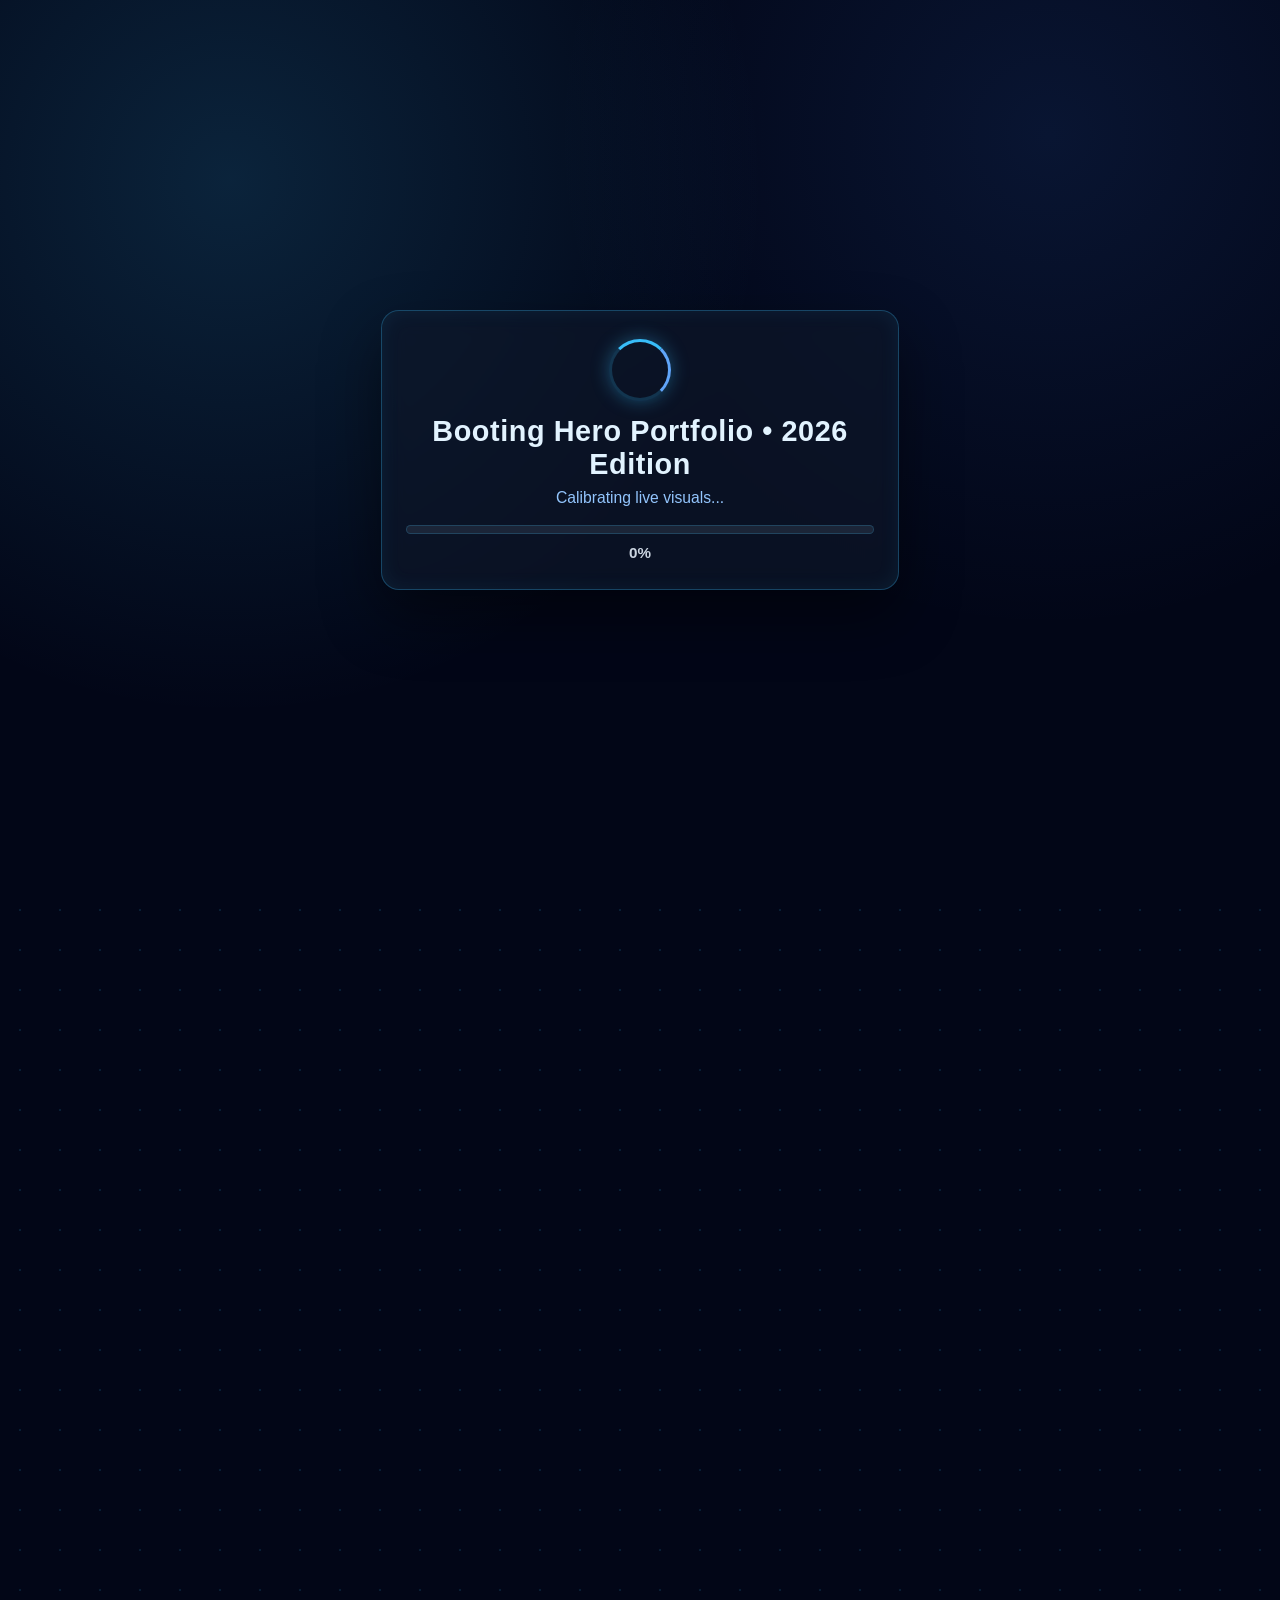
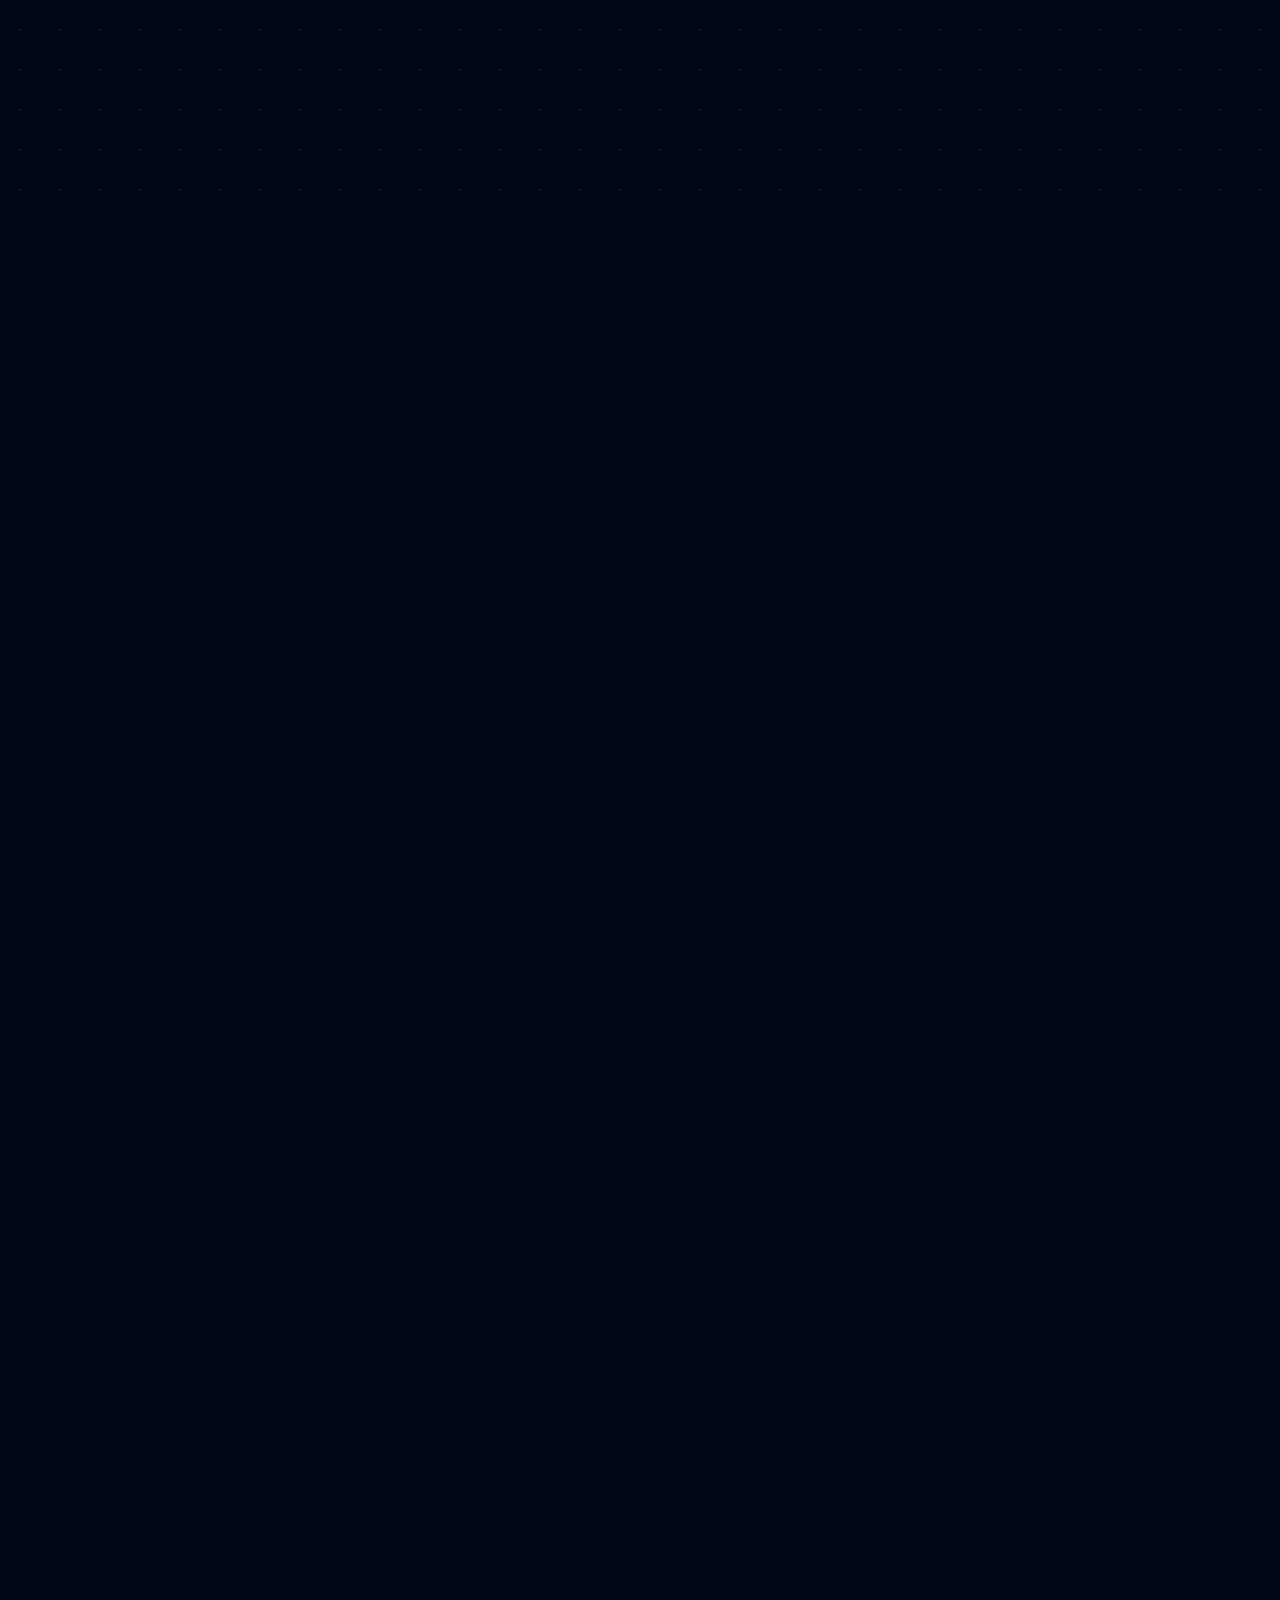
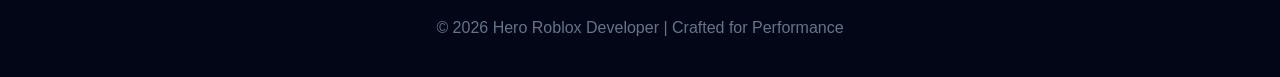
==== index.html @ 8da6e5a9 "Add files via upload" ====
<!DOCTYPE html>
<html lang="en">
<head>
<meta charset="UTF-8">
<meta name="viewport" content="width=device-width, initial-scale=1.0">
<title>Hero | Roblox Developer</title>

<script src="https://www.gstatic.com/firebasejs/8.10.1/firebase-app.js"></script>
<script src="https://www.gstatic.com/firebasejs/8.10.1/firebase-firestore.js"></script>
<script src="https://accounts.google.com/gsi/client" async defer></script>
<script src="https://unpkg.com/lucide@latest"></script>

<link rel="stylesheet" href="hero-portfolio.css">
</head>
<body>
<div class="scroll-progress" id="scrollProgress"></div>
<canvas id="liveBg" aria-hidden="true"></canvas>
<div id="loader">
    <div class="loader-core">
        <div class="loader-ring"></div>
        <div class="loader-title" id="loaderTitle">Booting Hero Portfolio • 2026 Edition</div>
        <div class="loader-subtitle" id="loaderSubtitle">Calibrating live visuals...</div>
        <div class="loader-bar">
            <span id="loaderBarFill"></span>
        </div>
        <div class="loader-percent" id="loaderPercent">0%</div>
    </div>
</div>
<div class="cursor"></div>
<header>
    <div class="logo" aria-label="Hero Developer">
        <div class="logo-badge" aria-hidden="true">
            <svg viewBox="0 0 64 64" role="img">
                <defs>
                    <linearGradient id="heroLogoGradient" x1="0%" y1="0%" x2="100%" y2="100%">
                        <stop offset="0%" stop-color="#67e8f9" />
                        <stop offset="60%" stop-color="#38bdf8" />
                        <stop offset="100%" stop-color="#2563eb" />
                    </linearGradient>
                </defs>
                <rect x="4" y="4" width="56" height="56" rx="16" fill="url(#heroLogoGradient)" />
                <path d="M18 18h9v10h10V18h9v28h-9V36H27v10h-9z" fill="#031321" />
            </svg>
        </div>
        <div class="logo-text">
            <span class="logo-word">Hero</span>
            <span class="logo-tag">Roblox Developer</span>
        </div>
    </div>
    <div class="menu-toggle" id="mobile-menu-btn">☰</div>
    <nav id="nav-menu">
        <a href="#about">About</a>
        <a href="#projects">Projects</a>
        <a href="#libraries">Libraries</a>
        <a href="#feedback">Feedback</a>
        <a href="#contact">Contact</a>
    </nav>
</header>
<section class="hero hidden">
    <h1 class="hero-title">Hello I'm <span>Hero</span></h1>
    <p class="hero-subtitle">Professional Roblox Developer & Lua Scripter</p>
    <div class="hero-stats" aria-label="Portfolio highlights">
        <div class="hero-stat">
            <i data-lucide="briefcase-business" aria-hidden="true"></i>
            <span><strong class="stat-number" data-target="25" data-suffix="+">0</strong> Projects Built</span>
        </div>
        <div class="hero-stat-divider" aria-hidden="true"></div>
        <div class="hero-stat">
            <i data-lucide="rocket" aria-hidden="true"></i>
            <span><strong class="stat-number" data-target="15" data-suffix="+">0</strong> Systems Shipped</span>
        </div>
        <div class="hero-stat-divider" aria-hidden="true"></div>
        <div class="hero-stat">
            <i data-lucide="star" aria-hidden="true"></i>
            <span><strong class="stat-number" data-target="5" data-suffix="/5">0</strong> Client Rating</span>
        </div>
    </div>
    <div class="hero-cta">
        <button class="btn cta-button" onclick="playSound(); location.href='#projects'">See My Work</button>
        <button class="btn btn-hire" onclick="playSound(); location.href='#contact'">Hire Me</button>
    </div>
    <p class="budget-note">Minimum project budget: $10</p>
    <div class="trust-strip" aria-label="Trust and quality highlights">
        <span class="trust-item">
            <i data-lucide="zap" class="trust-icon icon-performance" aria-hidden="true"></i>
            High Performance
        </span>
        <span class="trust-item">
            <i data-lucide="shield-check" class="trust-icon icon-secure" aria-hidden="true"></i>
            Secure Systems
        </span>
        <span class="trust-item">
            <i data-lucide="cpu" class="trust-icon icon-scalable" aria-hidden="true"></i>
            Scalable Code
        </span>
    </div>
</section>
<section id="about" class="hidden">
    <h2>About Me</h2>
    <p style="color: #94a3b8; max-width: 700px; font-size: 1.1rem;">
        I am a specialized Roblox developer with deep expertise in <strong>Lua scripting</strong>, creating advanced game systems, and high-performance gameplay mechanics. I focus on building scalable, exploit-secure, and professional systems for simulators, RPGs, and combat-based games.
    </p>
</section>

<section id="projects" class="hidden">
    <h2>Featured Systems</h2>
    <div class="project-filters" id="projectFilters" role="tablist" aria-label="Project filters">
        <button class="filter-chip active" data-filter="all" type="button">All</button>
        <button class="filter-chip" data-filter="combat" type="button">Combat</button>
        <button class="filter-chip" data-filter="economy" type="button">Economy</button>
        <button class="filter-chip" data-filter="ui" type="button">UI</button>
        <button class="filter-chip" data-filter="systems" type="button">Systems</button>
    </div>
    <div class="projects">
        <div class="card" data-category="systems ui" data-tools="Luau • Physics • Custom Animations">
            <span class="featured-ribbon">Featured</span>
            <div class="card-image-placeholder"><span class="pro-logo-text">HeroDev!</span></div>
            <div class="card-content">
                <h3>Full Movement Controlled Animal + Animations</h3>
                <div class="project-tags">
                    <span class="tag tag-logic">Physics</span>
                    <span class="tag tag-logic">Mount System</span>
                    <span class="tag tag-design">Animations</span>
                </div>
                <p>Advanced animal movement with character mounting and custom animations.</p>
                <div class="buttons">
                    <button class="view" onclick="openSystem('camel')">View Details</button>
                    <button class="test" onclick="joinGame('https://www.roblox.com/games/90983539911277/Camel-Player-Animations')">Test</button>
                </div>
            </div>
        </div>
        <div class="card" data-category="systems ui economy" data-tools="Luau • OOP • DataStore">
            <span class="featured-ribbon">Top Project</span>
            <div class="card-image-placeholder"><span class="pro-logo-text">HeroDev!</span></div>
            <div class="card-content">
                <h3>Advanced Inventory</h3>
                <div class="project-tags">
                    <span class="tag tag-sec">DataStore</span>
                    <span class="tag tag-arch">OOP</span>
                    <span class="tag tag-design">UI/UX</span>
                </div>
                <p>Full Object-Oriented Inventory system with categories and saving.</p>
                <div class="buttons">
                    <button class="view" onclick="openSystem('inventory')">View Details</button>
                    <button class="test" onclick="joinGame('https://www.roblox.com/games/72059232064944/InventorySystem-Armor')">Test</button>
                </div>
            </div>
        </div>
        <div class="card" data-category="combat systems" data-tools="Luau • OOP • Physics Engine">
    <span class="featured-ribbon">Advanced</span>

    <div class="card-image-placeholder">
        <span class="pro-logo-text">CANNON</span>
    </div>

    <div class="card-content">
        <h3>Physics Cannon System</h3>

        <div class="project-tags">
            <span class="tag tag-arch">OOP</span>
            <span class="tag tag-math">Physics</span>
            <span class="tag tag-logic">Combat System</span>
        </div>

        <p>
            A modular physics-based cannon system built using Object-Oriented Programming.
            It simulates realistic projectile motion, force application, and trajectory calculation
            using Roblox physics engine.
        </p>

        <div class="buttons">
            <button class="view" onclick="openSystem('cannon')">View Details</button>
            <button class="test" onclick="joinGame('https://www.roblox.com/games/120929348887565/physical-Cannon')">Test</button>
        </div>
    </div>
</div>
        <div class="card" data-category="economy ui systems" data-tools="Luau • UI • Math Logic">
            <div class="card-image-placeholder"><span class="pro-logo-text">HeroDev!</span></div>
            <div class="card-content">
                <h3>Spin Wheel UI</h3>
                <div class="project-tags">
                    <span class="tag tag-math">Luck Logic</span>
                    <span class="tag tag-math">Mathematics</span>
                    <span class="tag tag-design">UI</span>
                </div>
                <p>Weighted reward system with luck multipliers and sounds.</p>
                <div class="buttons">
                    <button class="view" onclick="openSystem('spin')">View Details</button>
                    <button class="test" onclick="joinGame('https://www.roblox.com/games/130744078216219/SpienWheel')">Test</button>
                </div>
            </div>
        </div>
        <div class="card" data-category="systems" data-tools="Luau • State Machine • VFX">
            <div class="card-image-placeholder"><span class="pro-logo-text">HeroDev!</span></div>
            <div class="card-content">
                <h3>Stamina & Sprint</h3>
                <div class="project-tags">
                    <span class="tag tag-logic">Character Physics</span>
                    <span class="tag tag-logic">State Machine</span>
                    <span class="tag tag-design">VFX</span>
                </div>
                <p>Advanced movement mechanics with Dash and state detection.</p>
                <div class="buttons">
                    <button class="view" onclick="openSystem('stamina')">View Details</button>
                    <button class="test" onclick="joinGame('https://www.roblox.com/games/114021472064448/Stamina-and-Sprint-System')">Test</button>
                </div>
            </div>
        </div>
        <div class="card" data-category="economy systems" data-tools="Luau • BigNum • Data Persistence">
            <div class="card-image-placeholder"><span class="pro-logo-text">HeroDev!</span></div>
            <div class="card-content">
                <h3>Click Simulator</h3>
                <div class="project-tags">
                    <span class="tag tag-math">BigNum Handling</span>
                    <span class="tag">Progression Logic</span>
                    <span class="tag tag-sec">Data Persistence</span>
                </div>
                <p>Progression loop with Clicks, Gems, and Rebirth scaling.</p>
                <div class="buttons">
                    <button class="view" onclick="openSystem('clicker')">View Details</button>
                    <button class="test" onclick="joinGame('https://www.roblox.com/games/102709726664311/ClickSemlutor-RebirthSystem')">Test</button>
                </div>
            </div>
        </div>
        <div class="card" data-category="economy ui systems" data-tools="Luau • Networking • UI Framework">
            <div class="card-image-placeholder"><span class="pro-logo-text">HeroDev!</span></div>
            <div class="card-content">
                <h3>Player Trading</h3>
                <div class="project-tags">
                    <span class="tag tag-sec">Secure Networking</span>
                    <span class="tag tag-sec">Transaction Logic</span>
                    <span class="tag tag-arch">UI Framework</span>
                </div>
                <p>Secure real-time trading with double confirmation.</p>
                <div class="buttons">
                    <button class="view" onclick="openSystem('trading')">View Details</button>
                    <button class="test" onclick="joinGame('https://www.roblox.com/games/132175922351222/TradeSystem')">Test</button>
                </div>
            </div>
        </div>
        <div class="card" data-category="economy ui systems" data-tools="Luau • Probability • Camera FX">
            <div class="card-image-placeholder"><span class="pro-logo-text">HeroDev!</span></div>
            <div class="card-content">
                <h3>Pet Hatching</h3>
                <div class="project-tags">
                    <span class="tag tag-math">Probability Math</span>
                    <span class="tag tag-design">Camera Manipulation</span>
                    <span class="tag tag-design">Visual Effects</span>
                </div>
                <p>Multi-egg system with reveal animations and rarity.</p>
                <div class="buttons">
                    <button class="view" onclick="openSystem('hatching')">View Details</button>
                    <button class="test" onclick="joinGame('https://www.roblox.com/games/134109808658327/HatchingPets')">Test</button>
                </div>
            </div>
        </div>
        <div class="card" data-category="combat systems" data-tools="Luau • FastCast • Server Security">
            <div class="card-image-placeholder"><span class="pro-logo-text">HeroDev!</span></div>
            <div class="card-content">
                <h3>Combat Hitbox</h3>
                <div class="project-tags">
                    <span class="tag">FastCast</span>
                    <span class="tag">Server-Side</span>
                    <span class="tag tag-sec">Security</span>
                </div>
                <p>Server-side hitbox detection for fair and responsive PvP.</p>
                <div class="buttons">
                    <button class="view" onclick="openSystem('hitbox')">View Details</button>
                    <button class="test" onclick="joinGame('https://www.roblox.com/games/119661581965855/CombatSystem')">Test</button>
                </div>
            </div>
        </div>
        <div class="card" data-category="systems" data-tools="Terrain • Lighting • Streaming">
            <div class="card-image-placeholder">
                <span class="pro-logo-text" style="filter: grayscale(1); opacity: 0.5;">HeroDev!</span>
            </div>
            <div class="card-content">
                <h3>Secret Map</h3>
                <p>Massive world project featuring hyper-realistic environments.</p>
                <button class="coming">Coming Soon</button>
            </div>
        </div>
    </div>
</section>

<section class="cta-strip hidden" aria-label="Contact call to action">
    <div class="cta-strip-inner">
        <p>Need a high-performance, secure Roblox system? Let&rsquo;s build it.</p>
        <button class="btn cta-strip-btn" onclick="playSound(); location.href='#contact'">Start Your Project</button>
    </div>
</section>

<section id="libraries" class="hidden">
    <h2>Open Source Libraries</h2>
    <div style="display: flex; justify-content: flex-start; margin-top: 40px;">
        <div class="book-card" style="width: 100%; max-width: 350px;">
            <div class="card-image-placeholder" style="border-bottom: 2px solid #0284c7;">
                <span class="pro-logo-text" style="font-size: 2rem;">GSM Module</span>
            </div>
            <div class="card-content">
                <h3>Game Systems Manager</h3>
                <div class="project-tags">
                    <span class="tag tag-arch">Open Source</span>
                    <span class="tag tag-arch">ModuleScript</span>
                    <span class="tag tag-arch">Optimization</span>
                </div>
                <p>A high-performance Luau module designed for seamless game lifecycle management.</p>
                <div class="buttons">
                    <button class="view" onclick="openSystem('gsm')">Read Docs</button>
                    <button class="repo-btn" onclick="window.open('https://github.com/herobate5a-art/Roblox-Timer-System', '_blank')">GitHub Repo</button>
                </div>
            </div>
        </div>
    </div>
</section>

<section id="feedback" class="hidden">
    <h2>Client Feedback</h2>
    <div class="feedback-container">
        <div class="feedback-form-box">
            <h3>Leave a Review</h3>
            <div id="auth-container" style="margin-bottom: 20px;">
               <div id="g_id_onload"
                    data-client_id="442956210324-33rp410gvdv6jkh76071jhfbcn0h3hni.apps.googleusercontent.com"
                    data-callback="handleCredentialResponse"
                    data-auto_prompt="false">
               </div>
               <div class="g_id_signin" data-type="standard"></div>
            </div>
            <div id="user-info" style="display: none; align-items: center; gap: 10px; margin-bottom: 20px; background: #020617; padding: 10px; border-radius: 8px; border: 1px solid #1e293b;">
                <img id="user-photo" src="" style="width: 32px; border-radius: 50%;">
                <span id="user-name" style="font-weight: bold; color: #38bdf8;"></span>
            </div>
            <form id="reviewForm">
                <div class="star-rating-input">
                    <input type="radio" id="star5" name="rating" value="5" required>
                    <label for="star5" title="5 stars">★</label>
                    <input type="radio" id="star4" name="rating" value="4">
                    <label for="star4" title="4 stars">★</label>
                    <input type="radio" id="star3" name="rating" value="3">
                    <label for="star3" title="3 stars">★</label>
                    <input type="radio" id="star2" name="rating" value="2">
                    <label for="star2" title="2 stars">★</label>
                    <input type="radio" id="star1" name="rating" value="1">
                    <label for="star1" title="1 star">★</label>
                </div>
                <div class="form-group">
                    <textarea id="reviewText" placeholder="Write your feedback..." required></textarea>
                </div>
                <button type="submit" class="btn" style="width: 100%; margin-top: 0;">Submit Review</button>
            </form>
        </div>
        <div class="feedback-list-box">
            <h3>Recent Reviews</h3>
            <div class="rating-summary">
                <div class="score" id="avg-score">0.0</div>
                <div>
                    <div class="stars-display" id="avg-stars">☆☆☆☆☆</div>
                    <div class="total-reviews" id="review-count">Loading reviews...</div>
                </div>
            </div>
            <div class="reviews-list" id="reviewsList"></div>
        </div>
    </div>
</section>

<section id="contact" class="hidden">
    <h2>Get In Touch</h2>
   <span class="availability-badge">Replies in &lt; 24h</span>
   <div class="contact-info">
    <div style="display: flex; flex-wrap: wrap; gap: 10px;">
        <a href="https://github.com/herobate5a-art" target="_blank" class="social-btn">
            <svg width="20" height="20" viewBox="0 0 24 24" fill="currentColor"><path d="M12 0c-6.626 0-12 5.373-12 12 0 5.302 3.438 9.8 8.207 11.387.599.111.793-.261.793-.577v-2.234c-3.338.726-4.033-1.416-4.033-1.416-.546-1.387-1.333-1.756-1.333-1.756-1.089-.745.083-.729.083-.729 1.205.084 1.839 1.237 1.839 1.237 1.07 1.834 2.807 1.304 3.492.997.107-.775.418-1.305.762-1.604-2.665-.305-5.467-1.334-5.467-5.931 0-1.311.469-2.381 1.236-3.221-.124-.303-.535-1.524.117-3.176 0 0 1.008-.322 3.301 1.23.957-.266 1.983-.399 3.003-.404 1.02.005 2.047.138 3.006.404 2.291-1.552 3.297-1.23 3.297-1.23.653 1.653.242 2.874.118 3.176.77.84 1.235 1.911 1.235 3.221 0 4.609-2.807 5.624-5.479 5.921.43.372.823 1.102.823 2.222v3.293c0 .319.192.694.801.576 4.765-1.589 8.199-6.086 8.199-11.386 0-6.627-5.373-12-12-12z"/></svg>
            GitHub
        </a>
        
        <a href="#" id="discordCopyBtn" data-discord-id="1351930936580767775" class="social-btn discord-theme" aria-label="Copy Discord ID">
            <svg width="20" height="20" viewBox="0 0 24 24" fill="currentColor"><path d="M20.317 4.37a19.791 19.791 0 0 0-4.885-1.515.074.074 0 0 0-.079.037c-.21.375-.444.864-.608 1.25a18.27 18.27 0 0 0-5.487 0 12.64 12.64 0 0 0-.617-1.25.077.077 0 0 0-.079-.037A19.736 19.736 0 0 0 3.677 4.37a.07.07 0 0 0-.032.027C.533 9.046-.32 13.58.099 18.057a.082.082 0 0 0 .031.057 19.9 19.9 0 0 0 5.993 3.03.078.078 0 0 0 .084-.028 14.09 14.09 0 0 0 1.226-1.994.076.076 0 0 0-.041-.106 13.107 13.107 0 0 1-1.872-.892.077.077 0 0 1-.008-.128 10.2 10.2 0 0 0 .372-.292.074.074 0 0 1 .077-.01c3.928 1.793 8.18 1.793 12.062 0a.074.074 0 0 1 .078.01c.12.098.246.198.373.292a.077.077 0 0 1-.006.127 12.299 12.299 0 0 1-1.873.892.077.077 0 0 0-.041.107c.36.698.772 1.362 1.225 1.993a.076.076 0 0 0 .084.028 19.839 19.839 0 0 0 6.002-3.03.077.077 0 0 0 .032-.054c.5-5.177-.838-9.674-3.549-13.66a.06.06 0 0 0-.031-.03z"/></svg>
            Discord
        </a>
        
        <a href="https://mail.google.com/mail/?view=cm&fs=1&to=redae1873@gmail.com&su=Project%20Inquiry%20($10%2B%20Budget)" target="_blank" class="social-btn email-theme">
            <svg width="20" height="20" viewBox="0 0 24 24" fill="currentColor"><path d="M20 4H4c-1.1 0-1.99.9-1.99 2L2 18c0 1.1.9 2 2 2h16c1.1 0 2-.9 2-2V6c0-1.1-.9-2-2-2zm0 4l-8 5-8-5V6l8 5 8-5v2z"/></svg>
            Email
        </a>
        <button type="button" id="copyEmailBtn" data-email="redae1873@gmail.com" class="social-btn">
            <svg width="20" height="20" viewBox="0 0 24 24" fill="currentColor"><path d="M16 1H4c-1.1 0-2 .9-2 2v12h2V3h12V1zm3 4H8c-1.1 0-2 .9-2 2v14c0 1.1.9 2 2 2h11c1.1 0 2-.9 2-2V7c0-1.1-.9-2-2-2zm0 16H8V7h11v14z"/></svg>
            Copy Email
        </button>
    </div>
    <p class="budget-note budget-note-contact">Minimum project budget: $10</p>
</div>
</section>

<footer>
    <p>© 2026 Hero Roblox Developer | Crafted for Performance</p>
</footer>

<div class="modal-overlay" id="modalOverlay">
    <div class="modal-container">
        <button class="close-btn" onclick="closeModal()">&times;</button>
        <div class="modal-header">
            <h2 id="mTitle">System Details</h2>
        </div>
        <div class="modal-content-scroll">
            <div class="modal-body" id="mBody"></div>
        </div>
    </div>
</div>

<audio id="clickSound" src="https://www.fesliyanstudios.com/play-mp3/387" preload="auto"></audio>
<button id="backToTop" class="back-to-top" aria-label="Back to top">↑</button>
<button id="stickyHireCta" class="sticky-hire-cta" type="button">Hire Me</button>
<div id="copyToast" class="copy-toast" role="status" aria-live="polite">Copied!</div>

<script src="hero-portfolio.js"></script>
</body>
</html>
---- hero-portfolio.css ----
﻿/* GLOBAL */
    * {
        box-sizing: border-box;
        margin: 0;
        padding: 0;
    }
    html {
        scroll-behavior: smooth;
    }
    body {
        font-family: 'Segoe UI', Tahoma, Geneva, Verdana, sans-serif;
        background: #020617;
        color: white;
        overflow-x: hidden;
    }
    /* CUSTOM SCROLLBAR */
    ::-webkit-scrollbar {
        width: 8px;
    }
    ::-webkit-scrollbar-track {
        background: #0f172a;
    }
    ::-webkit-scrollbar-thumb {
        background: #1e293b;
        border-radius: 10px;
    }
    ::-webkit-scrollbar-thumb:hover {
        background: #38bdf8;
    }
    /* LOADER */
    #loader {
        position: fixed;
        width: 100%;
        height: 100vh;
        background: #020617;
        display: flex;
        justify-content: center;
        align-items: center;
        font-size: 32px;
        color: #38bdf8;
        z-index: 9999;
        animation: fadeOut 1s ease 2.5s forwards;
    }
    @keyframes fadeOut {
        to {
            opacity: 0;
            visibility: hidden;
        }
    }
    /* BACKGROUND ANIMATION */
    body::before {
        content: "";
        position: fixed;
        width: 200%;
        height: 200%;
        background: radial-gradient(circle, #38bdf822 1px, transparent 1px);
        background-size: 40px 40px;
        animation: bgMove 40s linear infinite;
        z-index: -1;
    }
    @keyframes bgMove {
        0% {
            transform: translate(0, 0);
        }
        100% {
            transform: translate(-300px, -300px);
        }
    }
    /* MOUSE GLOW */
    .cursor {
        position: fixed;
        width: 75px;
        height: 75px;
        background: radial-gradient(circle, #38bdf844 0%, transparent 70%);
        pointer-events: none;
        transform: translate(-50%, -50%);
        z-index: 0;
        border-radius: 50%;
    }
    /* HEADER */
    header {
        display: flex;
        justify-content: space-between;
        align-items: center;
        padding: 20px 10%;
        background: rgba(2, 6, 23, 0.9);
        backdrop-filter: blur(10px);
        position: sticky;
        top: 0;
        z-index: 100;
        border-bottom: 1px solid #1e293b;
    }
    .logo {
        font-size: 24px;
        font-weight: bold;
        color: #38bdf8;
        text-shadow: 0 0 10px #38bdf855;
    }
    nav a {
        color: white;
        margin-left: 25px;
        text-decoration: none;
        transition: .3s;
        font-weight: 500;
    }
    nav a:hover {
        color: #38bdf8;
    }
    /* HERO SECTION */
    .hero {
        text-align: center;
        padding: 140px 20px;
    }
    .hero h1 {
        font-size: 60px;
        margin-bottom: 10px;
    }
    .hero span {
        color: #38bdf8;
    }
    .hero p {
        color: #94a3b8;
        font-size: 1.2rem;
    }
    .btn {
        display: inline-block;
        margin-top: 25px;
        padding: 14px 35px;
        background: #38bdf8;
        color: black;
        border-radius: 10px;
        text-decoration: none;
        font-weight: bold;
        box-shadow: 0 0 20px #38bdf866;
        transition: .3s;
        border: none;
        cursor: pointer;
    }
    .btn:hover {
        transform: scale(1.05);
        box-shadow: 0 0 35px #38bdf8aa;
    }
    /* SECTIONS */
    section {
        padding: 80px 10%;
    }
    h2 {
        font-size: 2.5rem;
        margin-bottom: 30px;
        position: relative;
        display: inline-block;
    }
    h2::after {
        content: '';
        position: absolute;
        bottom: -5px;
        left: 0;
        width: 60%;
        height: 3px;
        background: #38bdf8;
    }
    /* PROJECTS GRID */
    .projects {
        display: grid;
        grid-template-columns: repeat(auto-fit, minmax(300px, 1fr));
        gap: 30px;
        margin-top: 40px;
    }
    /* CARDS */
    .card {
        background: #0f172a;
        border-radius: 16px;
        overflow: hidden;
        border: 1px solid #1e293b;
        transition: .4s;
        display: flex;
        flex-direction: column;
    }
    .card:hover {
        transform: translateY(-10px);
        border-color: #38bdf8;
        box-shadow: 0 15px 30px rgba(0, 0, 0, 0.5), 0 0 20px rgba(56, 189, 248, 0.2);
    }
    
    /* NEW BOOK STYLE FOR LIBRARIES */
    .book-card {
        background: #0f172a;
        border-radius: 6px 16px 16px 6px;
        overflow: hidden;
        border: 1px solid #1e293b;
        border-left: 15px solid #0284c7;
        box-shadow: 5px 5px 15px rgba(0,0,0,0.5); 
        transition: .4s;
        display: flex;
        flex-direction: column;
        position: relative;
    }
    .book-card:hover {
        transform: translateY(-10px) rotateY(-5deg);
        border-color: #38bdf8;
        box-shadow: 10px 15px 30px rgba(0, 0, 0, 0.5), 0 0 20px rgba(56, 189, 248, 0.2);
    }

    .card-image-placeholder {
        width: 100%;
        height: 180px;
        background: #020617;
        background-image:
            linear-gradient(rgba(56, 189, 248, 0.05) 1px, transparent 1px),
            linear-gradient(90deg, rgba(56, 189, 248, 0.05) 1px, transparent 1px);
        background-size: 20px 20px;
        display: flex;
        justify-content: center;
        align-items: center;
        border-bottom: 1px solid #1e293b;
        position: relative;
        overflow: hidden;
        perspective: 1000px;
    }
    .card-image-placeholder::before {
        content: '';
        position: absolute;
        width: 100px;
        height: 100px;
        background: #38bdf8;
        border-radius: 50%;
        filter: blur(50px);
        opacity: 0.3;
    }
    .pro-logo-text {
        font-size: 3rem;
        font-weight: 900;
        color: #38bdf8;
        text-transform: uppercase;
        letter-spacing: -2px;
        position: relative;
        transform: rotateX(15deg) rotateY(-15deg) rotateZ(-3deg);
        text-shadow:
            0 1px 0 #0ea5e9,
            0 2px 0 #0284c7,
            0 3px 0 #0369a1,
            0 4px 0 #075985,
            0 5px 0 #0c4a6e,
            0 6px 1px rgba(0, 0, 0, .1),
            0 0 5px rgba(56, 189, 248, .1),
            0 1px 3px rgba(0, 0, 0, .3),
            0 3px 5px rgba(0, 0, 0, .2),
            0 5px 10px rgba(0, 0, 0, .25),
            0 10px 10px rgba(0, 0, 0, .2),
            0 20px 20px rgba(0, 0, 0, .15),
            0 0 15px #38bdf8;
        display: inline-block;
        transform-origin: center center;
    }
    .card-content {
        padding: 25px;
        flex: 1;
        display: flex;
        flex-direction: column;
        justify-content: space-between;
    }
    .card h3, .book-card h3 {
        color: #38bdf8;
        margin-bottom: 10px;
        font-size: 1.4rem;
    }
    .card p, .book-card p {
        color: #94a3b8;
        font-size: 0.95rem;
        margin-bottom: 20px;
        flex: 1;
    }
    .buttons {
        display: flex;
        gap: 12px;
        margin-top: auto;
    }
    .card button, .book-card button {
        flex: 1;
        padding: 12px;
        border: none;
        border-radius: 8px;
        cursor: pointer;
        font-weight: bold;
        transition: .3s;
    }
    .view {
        background: #1e293b;
        color: #38bdf8;
        border: 1px solid #38bdf844;
    }
    .view:hover {
        background: #38bdf8;
        color: black;
    }
    .test {
        background: #2563eb; 
        color: white;
    }
    .test:hover {
        box-shadow: 0 0 15px #2563eb;
        transform: scale(1.03);
    }
    .repo-btn {
        background: #2563eb;
        color: white;
    }
    .repo-btn:hover {
        box-shadow: 0 0 15px #2563eb;
        transform: scale(1.03);
    }
    .coming {
        background: #1e293b;
        color: #64748b;
        cursor: not-allowed;
        width: 100%;
    }
    /* MODAL STYLES */
    .modal-overlay {
        position: fixed;
        top: 0;
        left: 0;
        width: 100%;
        height: 100%;
        background: rgba(2, 6, 23, 0.9);
        backdrop-filter: blur(10px);
        z-index: 1000;
        display: none;
        justify-content: center;
        align-items: center;
        padding: 20px;
    }
    .modal-container {
        background: #0f172a;
        border: 1px solid #38bdf8;
        border-radius: 20px;
        width: 100%;
        max-width: 900px;
        max-height: 85vh;
        position: relative;
        display: flex;
        flex-direction: column;
        animation: modalScale 0.3s ease-out;
    }
    @keyframes modalScale {
        from { transform: scale(0.9); opacity: 0; }
        to { transform: scale(1); opacity: 1; }
    }
    .modal-header {
        padding: 25px 35px;
        border-bottom: 1px solid #1e293b;
        padding-right: 60px;
    }
    .modal-header h2 {
        font-size: 1.8rem;
        margin: 0;
        color: #38bdf8;
    }
    .modal-header h2::after { display: none; }
    .close-btn {
        position: absolute;
        top: 20px;
        right: 20px;
        background: #1e293b;
        color: #ef4444;
        border: none;
        width: 40px;
        height: 40px;
        border-radius: 50%;
        font-size: 24px;
        cursor: pointer;
        display: flex;
        justify-content: center;
        align-items: center;
        z-index: 1010;
        transition: 0.2s;
    }
    .close-btn:hover {
        background: #ef4444;
        color: white;
        transform: rotate(90deg);
    }
    .modal-content-scroll {
        padding: 35px;
        overflow-y: auto;
        flex: 1;
    }

.modal-media {
    width: 100%;
    aspect-ratio: 16 / 9;
    border-radius: 14px;
    overflow: hidden;
    position: relative;
    margin-bottom: 22px;
    border: 1px solid rgba(56, 189, 248, 0.26);
    background:
        radial-gradient(circle at 20% 20%, rgba(56, 189, 248, 0.14), transparent 45%),
        rgba(2, 6, 23, 0.78);
    box-shadow: 0 16px 34px rgba(2, 6, 23, 0.5), inset 0 0 0 1px rgba(148, 163, 184, 0.08);
}

.modal-media.is-loading::after {
    content: "";
    position: absolute;
    inset: 0;
    background:
        linear-gradient(
            110deg,
            rgba(30, 41, 59, 0.22) 10%,
            rgba(71, 85, 105, 0.34) 38%,
            rgba(30, 41, 59, 0.22) 66%
        );
    background-size: 220% 100%;
    animation: mediaShimmer 1.25s linear infinite;
    pointer-events: none;
    z-index: 4;
}

.modal-media.is-loading .modal-system-video {
    opacity: 0;
}

.modal-system-video {
    width: 100%;
    height: 100%;
    object-fit: cover;
    display: block;
    transition: opacity 0.26s ease;
}

.modal-media-fallback {
    width: 100%;
    height: 100%;
    display: flex;
    align-items: center;
    justify-content: center;
    background:
        linear-gradient(135deg, rgba(15, 23, 42, 0.85), rgba(30, 41, 59, 0.65)),
        radial-gradient(circle at 50% 50%, rgba(56, 189, 248, 0.22), transparent 58%);
}

.modal-media .pro-logo-text {
    font-size: clamp(2rem, 6vw, 3.4rem);
    text-shadow: 0 0 22px rgba(56, 189, 248, 0.75);
}

.modal-system-video.is-hidden,
.modal-media-fallback.is-hidden {
    display: none;
}

@keyframes mediaShimmer {
    0% { background-position: 120% 0; }
    100% { background-position: -120% 0; }
}
    .modal-body h3 {
        color: #f8fafc;
        margin: 25px 0 10px 0;
        font-size: 1.3rem;
        display: flex;
        align-items: center;
        gap: 10px;
    }
    .modal-body p {
        color: #94a3b8;
        margin-bottom: 15px;
        line-height: 1.6;
    }
    .modal-body ul {
        list-style: none;
        margin-bottom: 20px;
    }
    .modal-body li {
        padding-left: 25px;
        position: relative;
        margin-bottom: 8px;
        color: #cbd5e1;
    }
    .modal-body li::before {
        content: '→';
        position: absolute;
        left: 0;
        color: #38bdf8;
    }
    /* FEEDBACK SECTION */
    .feedback-container {
        display: flex;
        flex-wrap: wrap;
        gap: 40px;
        margin-top: 40px;
    }
    .feedback-form-box, .feedback-list-box {
        background: #0f172a;
        padding: 30px;
        border-radius: 16px;
        border: 1px solid #1e293b;
        flex: 1;
        min-width: 300px;
    }
    .feedback-form-box h3, .feedback-list-box h3 {
        color: #38bdf8;
        margin-bottom: 20px;
        font-size: 1.5rem;
    }
    .rating-summary {
        display: flex;
        align-items: center;
        gap: 15px;
        margin-bottom: 25px;
        padding-bottom: 20px;
        border-bottom: 1px solid #1e293b;
    }
    .rating-summary .score {
        font-size: 3rem;
        font-weight: bold;
        color: #f8fafc;
    }
    .rating-summary .stars-display {
        color: #fbbf24;
        font-size: 1.2rem;
        letter-spacing: 2px;
    }
    .rating-summary .total-reviews {
        color: #94a3b8;
        font-size: 0.9rem;
    }
    .form-group {
        margin-bottom: 20px;
    }
    .form-group input, .form-group textarea {
        width: 100%;
        padding: 12px 15px;
        background: #020617;
        border: 1px solid #1e293b;
        color: white;
        border-radius: 8px;
        font-family: inherit;
        outline: none;
        transition: 0.3s;
    }
    .form-group input:focus, .form-group textarea:focus {
        border-color: #38bdf8;
        box-shadow: 0 0 10px #38bdf833;
    }
    .form-group textarea {
        resize: vertical;
        min-height: 100px;
    }
    .star-rating-input {
        display: flex;
        flex-direction: row-reverse;
        justify-content: flex-end;
        gap: 5px;
        margin-bottom: 15px;
    }
    .star-rating-input input {
        display: none;
    }
    .star-rating-input label {
        font-size: 2rem;
        color: #1e293b;
        cursor: pointer;
        transition: 0.2s;
    }
    .star-rating-input label:hover,
    .star-rating-input label:hover ~ label,
    .star-rating-input input:checked ~ label {
        color: #fbbf24;
        text-shadow: 0 0 10px rgba(251, 191, 36, 0.5);
    }
    
    /* REVIEWS LIST SCROLL MODIFICATION */
    .reviews-list {
        display: flex;
        flex-direction: column;
        gap: 15px;
        max-height: 500px; /* التعديل هنا لتثبيت الطول */
        overflow-y: auto;  /* التعديل هنا لعمل السكرول */
        padding-right: 10px;
    }
    .reviews-list::-webkit-scrollbar {
        width: 6px;
    }
    .reviews-list::-webkit-scrollbar-track {
        background: #020617;
    }
    .reviews-list::-webkit-scrollbar-thumb {
        background: #38bdf8;
        border-radius: 10px;
    }

    .review-card {
        background: #020617;
        padding: 20px;
        border-radius: 10px;
        border: 1px solid #1e293b;
        display: flex;
        flex-direction: column;
        gap: 10px;
    }
    .review-header {
        display: flex;
        justify-content: space-between;
        align-items: center;
    }
    .reviewer-info {
        display: flex;
        align-items: center;
        gap: 10px;
    }
    .reviewer-info img {
        width: 32px;
        height: 32px;
        border-radius: 50%;
        border: 1px solid #38bdf8;
    }
    .reviewer-name {
        font-weight: bold;
        color: #f8fafc;
    }
    .review-stars {
        color: #fbbf24;
        font-size: 0.9rem;
        letter-spacing: 1px;
    }
    .review-text {
        color: #94a3b8;
        font-size: 0.95rem;
        line-height: 1.5;
    }
    /* SCROLL REVEAL */
    .hidden {
        opacity: 0;
        transform: translateY(50px);
        transition: 0.8s ease;
    }
    .show {
        opacity: 1;
        transform: translateY(0);
    }
    footer {
        text-align: center;
        padding: 40px;
        color: #64748b;
        border-top: 1px solid #1e293b;
    }
    
    /* SHARED SOCIAL BUTTON STYLE */
    .social-btn {
        display: inline-flex;
        align-items: center;
        gap: 10px;
        margin-top: 10px;
        margin-right: 10px;
        padding: 12px 25px;
        background: #1e293b;
        color: #38bdf8;
        border: 1px solid #38bdf844;
        border-radius: 8px;
        text-decoration: none;
        font-weight: bold;
        transition: .3s;
        cursor: pointer;
    }
    .social-btn:hover {
        background: #38bdf8;
        color: black;
        box-shadow: 0 0 15px #38bdf8aa;
        transform: scale(1.03); 
    }
    .discord-theme:hover { background: #5865F2; border-color: #5865F2; color: white; }
    .email-theme:hover { background: #ea4335; border-color: #ea4335; color: white; }

    /* RESPONSIVE NAV (HAMBURGER MENU) MODIFICATION */
    .menu-toggle {
        display: none;
        font-size: 28px;
        color: #38bdf8;
        cursor: pointer;
        user-select: none;
    }
    @media (max-width: 850px) {
        .menu-toggle {
            display: block;
        }
        nav {
            display: none;
            position: absolute;
            top: 100%;
            left: 0;
            width: 100%;
            background: rgba(2, 6, 23, 0.95);
            backdrop-filter: blur(10px);
            flex-direction: column;
            padding: 20px 0;
            border-bottom: 1px solid #1e293b;
        }
        nav.active {
            display: flex;
        }
        nav a {
            margin: 15px 0;
            text-align: center;
            font-size: 1.2rem;
            margin-left: 0;
        }
    }

            

/* -------------------------------------------------
   MODERN TUNING LAYER (speed + structure + smoothness)
-------------------------------------------------- */

/* Better section structure/layout flow */
section {
    width: min(1180px, 92%);
    margin: 0 auto;
    padding: 88px 0;
}

header {
    width: min(1180px, 92%);
    margin: 10px auto 0;
    padding: 16px 22px;
    border: 1px solid rgba(56, 189, 248, 0.15);
    border-radius: 14px;
    top: 10px;
    transition: background 0.24s ease, border-color 0.24s ease, box-shadow 0.24s ease;
}

header.scrolled {
    background: rgba(2, 6, 23, 0.96);
    border-color: rgba(56, 189, 248, 0.32);
    box-shadow: 0 12px 28px rgba(0, 0, 0, 0.35);
}

nav a {
    position: relative;
}

nav a::after {
    content: "";
    position: absolute;
    left: 0;
    bottom: -5px;
    width: 100%;
    height: 2px;
    border-radius: 8px;
    background: #38bdf8;
    transform: scaleX(0);
    transform-origin: left center;
    transition: transform 0.22s ease;
}

nav a:hover::after,
nav a.active::after {
    transform: scaleX(1);
}

.hero h1 {
    font-size: clamp(2.5rem, 6vw, 3.9rem);
}

.hero p {
    font-size: clamp(1.05rem, 2.2vw, 1.25rem);
}

/* Faster, smoother cursor glow */
.cursor {
    width: 64px;
    height: 64px;
    background: radial-gradient(circle, #38bdf855 0%, transparent 72%);
    transition: opacity 0.2s ease;
}

/* Scroll progress and back-to-top visual support */
.scroll-progress {
    position: fixed;
    top: 0;
    left: 0;
    width: 100%;
    height: 3px;
    background: linear-gradient(90deg, #22d3ee, #38bdf8, #60a5fa);
    box-shadow: 0 0 12px rgba(56, 189, 248, 0.6);
    transform: scaleX(0);
    transform-origin: left center;
    z-index: 10001;
    pointer-events: none;
}

.back-to-top {
    position: fixed;
    right: 22px;
    bottom: 22px;
    width: 44px;
    height: 44px;
    border: none;
    border-radius: 50%;
    background: linear-gradient(135deg, #22d3ee, #2563eb);
    color: #020617;
    font-size: 1.3rem;
    font-weight: bold;
    cursor: pointer;
    opacity: 0;
    visibility: hidden;
    transform: translateY(12px);
    box-shadow: 0 12px 24px rgba(2, 132, 199, 0.35);
    transition: opacity 0.2s ease, transform 0.2s ease, visibility 0.2s ease;
    z-index: 1000;
}

.back-to-top.show {
    opacity: 1;
    visibility: visible;
    transform: translateY(0);
}

.back-to-top:hover {
    transform: translateY(-2px);
}

/* Unified project + library animation style */
.card,
.book-card {
    transform-style: preserve-3d;
    will-change: transform;
    transition: transform 0.2s ease, border-color 0.2s ease, box-shadow 0.2s ease;
}

.card:hover,
.book-card:hover {
    transform: translateY(-8px) rotateY(-3deg);
    border-color: #38bdf8;
    box-shadow: 0 14px 26px rgba(0, 0, 0, 0.42), 0 0 16px rgba(56, 189, 248, 0.2);
}

/* Keep library card effect but less exaggerated and snappier */
.book-card {
    border-left-width: 11px;
}

/* Faster reveal; less sluggish */
.hidden {
    opacity: 0;
    transform: translateY(28px);
    transition: opacity 0.45s ease, transform 0.45s ease;
}

.show {
    opacity: 1;
    transform: translateY(0);
}

.reveal-item {
    opacity: 0;
    transform: translateY(16px) scale(0.99);
    transition: opacity 0.35s ease, transform 0.35s ease;
}

.show .reveal-item {
    opacity: 1;
    transform: translateY(0) scale(1);
}

.reveal-item.in-view {
    opacity: 1;
    transform: translateY(0) scale(1);
}

.projects .card.project-reveal {
    opacity: 0;
    transform: translateY(18px) scale(0.99);
}

.projects .card.project-reveal.in-view {
    opacity: 1;
    transform: translateY(0) scale(1);
}

/* Cleaner spacing in cards/sections */
.projects {
    gap: 24px;
}

.card-content {
    padding: 22px;
}

.feedback-container {
    gap: 26px;
}

footer {
    width: min(1180px, 92%);
    margin: 0 auto;
}

@media (max-width: 850px) {
    header {
        width: 94%;
        padding: 14px 16px;
    }

    section {
        width: 94%;
        padding: 72px 0;
    }

    nav {
        border-radius: 0 0 14px 14px;
    }
}

/* -------------------------------------------------
   2026 EXPERIENCE LAYER (loader + live bg + physical cards)
-------------------------------------------------- */

#liveBg {
    position: fixed;
    inset: 0;
    width: 100%;
    height: 100%;
    z-index: -2;
    pointer-events: none;
    opacity: 0.85;
}

body::after {
    content: "";
    position: fixed;
    inset: 0;
    background: radial-gradient(1200px 700px at 50% -10%, rgba(56, 189, 248, 0.14), transparent 65%);
    pointer-events: none;
    z-index: -1;
}

#loader {
    position: fixed;
    inset: 0;
    background:
        radial-gradient(circle at 18% 20%, rgba(56, 189, 248, 0.16), transparent 42%),
        radial-gradient(circle at 82% 15%, rgba(59, 130, 246, 0.12), transparent 38%),
        #020617;
    display: grid;
    place-items: center;
    z-index: 9999;
    animation: none;
    transition: opacity 0.45s ease, visibility 0.45s ease;
}

#loader.loader-hidden {
    opacity: 0;
    visibility: hidden;
    pointer-events: none;
}

.loader-core {
    width: min(560px, 90%);
    padding: 28px 24px;
    border: 1px solid rgba(56, 189, 248, 0.3);
    border-radius: 18px;
    background: rgba(15, 23, 42, 0.65);
    backdrop-filter: blur(12px);
    box-shadow: 0 26px 60px rgba(0, 0, 0, 0.45), inset 0 0 20px rgba(56, 189, 248, 0.08);
    text-align: center;
}

.loader-ring {
    width: 62px;
    height: 62px;
    margin: 0 auto 14px;
    border-radius: 50%;
    border: 3px solid rgba(56, 189, 248, 0.2);
    border-top-color: #38bdf8;
    border-right-color: #60a5fa;
    animation: spinRing 0.85s linear infinite;
    box-shadow: 0 0 18px rgba(56, 189, 248, 0.35);
}

@keyframes spinRing {
    to { transform: rotate(360deg); }
}

.loader-title {
    font-size: clamp(1.25rem, 3.4vw, 1.8rem);
    font-weight: 800;
    letter-spacing: 0.02em;
    color: #e2f3ff;
}

.loader-subtitle {
    margin-top: 8px;
    color: #93c5fd;
    font-size: 0.98rem;
    min-height: 1.2em;
}

.loader-bar {
    margin: 18px auto 10px;
    width: 100%;
    height: 9px;
    border-radius: 999px;
    background: rgba(30, 41, 59, 0.9);
    overflow: hidden;
    border: 1px solid rgba(56, 189, 248, 0.2);
}

.loader-bar span {
    display: block;
    width: 0%;
    height: 100%;
    border-radius: inherit;
    background: linear-gradient(90deg, #22d3ee, #38bdf8, #60a5fa);
    box-shadow: 0 0 18px rgba(56, 189, 248, 0.75);
    transition: width 0.16s linear;
}

.loader-percent {
    font-size: 0.95rem;
    color: #cbd5e1;
    font-weight: 700;
}

.card,
.book-card {
    position: relative;
    overflow: hidden;
    perspective: 1100px;
    --pointer-glow-size: 120px;
    --rx: 0deg;
    --ry: 0deg;
    --mx: 50%;
    --my: 50%;
    --lift: 0px;
}

.card::after,
.book-card::after {
    content: "";
    position: absolute;
    inset: -1px;
    background: radial-gradient(var(--pointer-glow-size) circle at var(--mx) var(--my), rgba(125, 211, 252, 0.12), transparent 62%);
    opacity: var(--glow-opacity, 0);
    transition: opacity 0.12s ease;
    pointer-events: none;
}

.card.is-tilting,
.book-card.is-tilting {
    transform:
        translateY(calc(-8px - var(--lift)))
        rotateX(var(--rx))
        rotateY(var(--ry));
}

section > h2 {
    letter-spacing: -0.01em;
}

.projects .card,
#libraries .book-card,
.feedback-form-box,
.feedback-list-box {
    border-color: rgba(56, 189, 248, 0.14);
}

@media (max-width: 850px) {
    #loader {
        padding: 16px;
    }

    .loader-core {
        padding: 20px 16px;
    }
}

/* -------------------------------------------------
   LOGO SYSTEM (final placement + size)
-------------------------------------------------- */
.logo {
    display: inline-flex;
    align-items: center;
    gap: 10px;
    min-width: 0;
    line-height: 1;
}

.logo-badge {
    width: 44px;
    height: 44px;
    flex-shrink: 0;
    border-radius: 14px;
    box-shadow: 0 10px 20px rgba(56, 189, 248, 0.32);
}

.logo-badge svg {
    width: 100%;
    height: 100%;
    display: block;
}

.logo-text {
    display: flex;
    flex-direction: column;
    justify-content: center;
    gap: 3px;
}

.logo-word {
    font-size: 1.18rem;
    font-weight: 800;
    color: #e2f3ff;
    letter-spacing: 0.01em;
}

.logo-tag {
    font-size: 0.7rem;
    font-weight: 600;
    color: #93c5fd;
    letter-spacing: 0.04em;
    text-transform: uppercase;
}

@media (max-width: 980px) {
    .logo-badge {
        width: 40px;
        height: 40px;
    }

    .logo-word {
        font-size: 1.07rem;
    }
}

@media (max-width: 850px) {
    .logo {
        gap: 8px;
    }

    .logo-badge {
        width: 36px;
        height: 36px;
        border-radius: 12px;
    }

    .logo-word {
        font-size: 1rem;
    }

    .logo-tag {
        display: none;
    }
}

/* -------------------------------------------------
   UNIFIED CARD HOVER SYSTEM (snappy + synchronized)
-------------------------------------------------- */
.card,
.book-card,
.review-card,
.feedback-form-box,
.feedback-list-box {
    --card-scale: 1;
    --card-lift: 0px;
    transition:
        transform 0.2s cubic-bezier(0.22, 1, 0.36, 1),
        box-shadow 0.2s cubic-bezier(0.22, 1, 0.36, 1),
        border-color 0.2s cubic-bezier(0.22, 1, 0.36, 1);
    will-change: transform, box-shadow;
}

.card:hover,
.book-card:hover,
.review-card:hover,
.feedback-form-box:hover,
.feedback-list-box:hover {
    --card-scale: 1.03;
    --card-lift: 6px;
    transform: translateY(calc(-1 * var(--card-lift))) scale(var(--card-scale));
    box-shadow: 0 20px 36px rgba(2, 6, 23, 0.5), 0 0 14px rgba(56, 189, 248, 0.18);
    border-color: rgba(56, 189, 248, 0.42);
}

/* Keep physical mouse-follow responsive while matching same hover rhythm */
.card.is-tilting,
.book-card.is-tilting {
    --card-scale: 1.03;
    transform:
        translateY(calc(-6px - var(--lift)))
        rotateX(var(--rx))
        rotateY(var(--ry))
        scale(var(--card-scale));
}

@media (max-width: 850px) {
    .card,
    .book-card {
        --pointer-glow-size: 104px;
    }

    .card:hover,
    .book-card:hover,
    .review-card:hover,
    .feedback-form-box:hover,
    .feedback-list-box:hover {
        --card-scale: 1.015;
        --card-lift: 5px;
    }
}

/* --- START OF UPDATED CARD & GLOW LOGIC --- */
.card, .book-card, .review-card, .feedback-form-box, .feedback-list-box {
    position: relative;
    overflow: hidden;
    perspective: 1000px;
    --pointer-glow-size: 130px;
    /* Removed general transitions to let JS handle the Tilt smoothly */
    transition: border-color 0.3s ease, box-shadow 0.3s ease;
    transform: rotateX(var(--rx, 0deg)) rotateY(var(--ry, 0deg)) translateY(var(--lift, 0px));
    will-change: transform;
}

/* Neutralize old hover transform rules so JS-driven tilt stays in control */
.card:hover, .book-card:hover, .review-card:hover, .feedback-form-box:hover, .feedback-list-box:hover {
    transform: rotateX(var(--rx, 0deg)) rotateY(var(--ry, 0deg)) translateY(var(--lift, 0px));
}

.card::after, .book-card::after, .review-card::after, .feedback-form-box::after, .feedback-list-box::after {
    content: "";
    position: absolute;
    inset: 0;
    background: radial-gradient(
        var(--pointer-glow-size) circle at var(--mx, 50%) var(--my, 50%),
        rgba(56, 189, 248, 0.15),
        transparent 80%
    );
    opacity: var(--glow-opacity, 0);
    pointer-events: none;
    z-index: 3;
    /* Transition only for opacity to prevent the glow from 'sliding' to center */
    transition: opacity 0.4s ease;
}

/* --- LOADER VITALITY ANIMATIONS --- */
#loaderTitle {
    animation: loaderFloat 2.5s ease-in-out infinite;
    will-change: opacity, transform;
    backface-visibility: hidden;
    transform: translateZ(0);
}

#loaderSubtitle {
    animation: loaderPulse 1.5s ease-in-out infinite;
    will-change: opacity, transform;
    backface-visibility: hidden;
    transform: translateZ(0);
}

@keyframes loaderFloat {
    0%, 100% { transform: translateY(0); text-shadow: 0 0 20px rgba(56, 189, 248, 0.4); }
    50% { transform: translateY(-8px); text-shadow: 0 0 35px rgba(56, 189, 248, 0.8); }
}

@keyframes loaderPulse {
    0%, 100% { opacity: 0.6; transform: scale(0.98); }
    50% { opacity: 1; transform: scale(1); }
}

/* 1. Hero Text Animations */
.hero-title {
    animation: revealText 1.2s cubic-bezier(0.77, 0, 0.175, 1) forwards, floatText 3s ease-in-out infinite 1.2s;
    opacity: 0;
    will-change: transform, opacity;
}

.hero-subtitle {
    animation: revealText 1.2s cubic-bezier(0.77, 0, 0.175, 1) forwards 0.3s, floatText 4s ease-in-out infinite 1.5s;
    opacity: 0;
    will-change: transform, opacity;
}

@keyframes revealText {
    0% { transform: translateY(30px); filter: blur(10px); opacity: 0; }
    100% { transform: translateY(0); filter: blur(0); opacity: 1; }
}

@keyframes floatText {
    0%, 100% { transform: translateY(0); }
    50% { transform: translateY(-10px); }
}

/* 4. See My Work Button Shine */
.cta-button {
    position: relative;
    overflow: hidden;
}

.cta-button::before {
    content: '';
    position: absolute;
    top: -50%;
    left: -50%;
    width: 200%;
    height: 200%;
    background: linear-gradient(45deg, transparent, rgba(255,255,255,0.3), transparent);
    transform: rotate(45deg);
    animation: buttonShine 3s infinite;
}

@keyframes buttonShine {
    0% { left: -100%; }
    20% { left: 100%; }
    100% { left: 100%; }
}

/* --- TRUST & CONVERSION PACK --- */
.hero-cta {
    display: flex;
    justify-content: center;
    align-items: center;
    flex-wrap: wrap;
    gap: 12px;
    margin-top: 22px;
}

.hero-stats {
    margin: 18px auto 0;
    display: flex;
    justify-content: center;
    align-items: center;
    flex-wrap: wrap;
    gap: 10px;
    color: #dbeafe;
}

.hero-stat {
    display: inline-flex;
    align-items: center;
    gap: 8px;
    padding: 6px 10px;
    border-radius: 9px;
    background: rgba(15, 23, 42, 0.45);
    border: 1px solid rgba(148, 163, 184, 0.15);
    font-size: 0.86rem;
}

.hero-stat i {
    width: 16px;
    height: 16px;
    color: #93c5fd;
}

.hero-stat .stat-number {
    color: #e2f3ff;
    font-size: 1.01em;
    font-weight: 800;
}

.hero-stat-divider {
    width: 1px;
    height: 20px;
    background: rgba(148, 163, 184, 0.28);
}

.btn-hire {
    background: #38bdf8;
    color: #031321;
    border: 1px solid rgba(125, 211, 252, 0.75);
    box-shadow: 0 0 28px rgba(56, 189, 248, 0.4);
}

.btn-hire:hover {
    transform: translateY(-2px) scale(1.04);
    box-shadow: 0 0 34px rgba(56, 189, 248, 0.55);
}

.budget-note {
    margin-top: 10px;
    color: rgba(219, 234, 254, 0.72);
    font-size: 0.78rem;
    letter-spacing: 0.01em;
}

.trust-strip {
    margin: 24px auto 0;
    display: flex;
    justify-content: center;
    align-items: center;
    flex-wrap: wrap;
    gap: 10px;
    max-width: 820px;
}

.trust-item {
    display: inline-flex;
    align-items: center;
    gap: 6px;
    padding: 8px 12px;
    border-radius: 999px;
    background: rgba(15, 23, 42, 0.65);
    border: 1px solid rgba(56, 189, 248, 0.22);
    color: #dbeafe;
    font-size: 0.88rem;
}

.trust-icon {
    width: 18px;
    height: 18px;
    flex: 0 0 18px;
    filter: drop-shadow(0 0 6px currentColor);
}

.icon-performance { color: #fbbf24; }
.icon-secure { color: #34d399; }
.icon-scalable { color: #38bdf8; }

.card-content {
    position: relative;
    z-index: 4;
}

.project-tags {
    display: flex;
    flex-wrap: wrap;
    gap: 8px;
    margin-bottom: 12px;
}

.project-filters {
    display: flex;
    flex-wrap: wrap;
    gap: 10px;
    margin-top: 12px;
    margin-bottom: 22px;
}

.filter-chip {
    border: 1px solid rgba(148, 163, 184, 0.28);
    background: rgba(15, 23, 42, 0.62);
    color: #dbeafe;
    border-radius: 999px;
    font-size: 0.82rem;
    font-weight: 600;
    padding: 7px 14px;
    cursor: pointer;
    transition: background 0.2s ease, border-color 0.2s ease, transform 0.2s ease, color 0.2s ease;
}

.filter-chip:hover {
    transform: translateY(-1px);
    border-color: rgba(56, 189, 248, 0.55);
}

.filter-chip.active {
    background: rgba(56, 189, 248, 0.2);
    color: #7dd3fc;
    border-color: rgba(56, 189, 248, 0.6);
}

.projects .card {
    transition: opacity 0.22s ease, transform 0.22s ease, box-shadow 0.22s ease, border-color 0.22s ease;
}

.projects .card.filter-out {
    opacity: 0;
    transform: translateY(10px) scale(0.985);
}

.projects .card.filter-hidden {
    display: none;
}

.projects .card::before {
    content: attr(data-tools);
    position: absolute;
    left: 14px;
    right: 14px;
    bottom: 14px;
    z-index: 5;
    padding: 7px 10px;
    border-radius: 9px;
    border: 1px solid rgba(148, 163, 184, 0.24);
    background: rgba(2, 6, 23, 0.82);
    color: #dbeafe;
    font-size: 0.74rem;
    font-weight: 600;
    letter-spacing: 0.01em;
    opacity: 0;
    transform: translateY(8px);
    transition: opacity 0.18s ease, transform 0.18s ease;
    pointer-events: none;
}

.projects .card:hover::before {
    opacity: 1;
    transform: translateY(0);
}

.project-tags .tag {
    font-size: 11px;
    font-weight: 500;
    letter-spacing: 0.02em;
    color: #bfdbfe;
    padding: 2px 8px;
    border-radius: 5px;
    background: rgba(191, 219, 254, 0.12);
    border: 1px solid rgba(191, 219, 254, 0.3);
}

.project-tags .tag-logic {
    color: #38bdf8;
    background: rgba(56, 189, 248, 0.12);
    border-color: rgba(56, 189, 248, 0.3);
}

.project-tags .tag-design {
    color: #c084fc;
    background: rgba(192, 132, 252, 0.12);
    border-color: rgba(192, 132, 252, 0.3);
}

.project-tags .tag-sec {
    color: #34d399;
    background: rgba(52, 211, 153, 0.12);
    border-color: rgba(52, 211, 153, 0.3);
}

.project-tags .tag-math {
    color: #fbbf24;
    background: rgba(251, 191, 36, 0.12);
    border-color: rgba(251, 191, 36, 0.3);
}

.project-tags .tag-arch {
    color: #818cf8;
    background: rgba(129, 140, 248, 0.12);
    border-color: rgba(129, 140, 248, 0.3);
}

.featured-ribbon {
    position: absolute;
    top: 14px;
    right: -34px;
    z-index: 6;
    padding: 6px 40px;
    background: linear-gradient(90deg, #0ea5e9, #2563eb);
    color: #e0f2fe;
    font-size: 0.72rem;
    font-weight: 800;
    letter-spacing: 0.04em;
    text-transform: uppercase;
    box-shadow: 0 10px 18px rgba(14, 165, 233, 0.28);
    transform: rotate(33deg);
    pointer-events: none;
}

#contact {
    position: relative;
}

.availability-badge {
    position: absolute;
    top: 22px;
    right: 10%;
    padding: 7px 12px;
    border-radius: 999px;
    background: rgba(14, 116, 144, 0.3);
    border: 1px solid rgba(56, 189, 248, 0.45);
    color: #dbeafe;
    font-size: 0.78rem;
    font-weight: 700;
    box-shadow: 0 0 16px rgba(56, 189, 248, 0.35);
}

.copy-toast {
    position: fixed;
    right: 24px;
    bottom: 24px;
    z-index: 1200;
    padding: 10px 14px;
    border-radius: 10px;
    border: 1px solid rgba(56, 189, 248, 0.4);
    background: rgba(2, 6, 23, 0.9);
    color: #e2f3ff;
    font-weight: 700;
    opacity: 0;
    transform: translateY(10px);
    pointer-events: none;
    transition: opacity 0.2s ease, transform 0.2s ease;
}

.copy-toast.show {
    opacity: 1;
    transform: translateY(0);
}

.sticky-hire-cta {
    position: fixed;
    top: 92px;
    right: 20px;
    z-index: 1200;
    padding: 10px 14px;
    border-radius: 10px;
    border: 1px solid rgba(56, 189, 248, 0.55);
    background: #38bdf8;
    color: #031321;
    font-weight: 800;
    cursor: pointer;
    box-shadow: 0 10px 24px rgba(56, 189, 248, 0.35);
    opacity: 0;
    transform: translateY(-8px);
    pointer-events: none;
    transition: opacity 0.2s ease, transform 0.2s ease, box-shadow 0.2s ease;
}

.sticky-hire-cta.show {
    opacity: 1;
    transform: translateY(0);
    pointer-events: auto;
}

.sticky-hire-cta:hover {
    box-shadow: 0 12px 28px rgba(56, 189, 248, 0.46);
}

.budget-note-contact {
    margin-top: 12px;
}

.cta-strip {
    padding-top: 18px;
    padding-bottom: 12px;
}

.cta-strip-inner {
    width: min(1100px, 100%);
    margin: 0 auto;
    padding: 20px;
    border-radius: 16px;
    border: 1px solid rgba(56, 189, 248, 0.3);
    background: linear-gradient(130deg, rgba(14, 116, 144, 0.22), rgba(30, 41, 59, 0.75));
    display: flex;
    justify-content: space-between;
    align-items: center;
    gap: 14px;
    flex-wrap: wrap;
}

.cta-strip-inner p {
    margin: 0;
    color: #dbeafe;
    font-weight: 600;
    font-size: 1rem;
}

.cta-strip-btn {
    margin-top: 0;
}

@media (max-width: 900px) {
    .availability-badge {
        position: static;
        display: inline-flex;
        margin-bottom: 14px;
    }

    .hero-stat-divider {
        display: none;
    }

    .cta-strip-inner {
        justify-content: center;
        text-align: center;
    }

    .sticky-hire-cta {
        top: auto;
        bottom: 84px;
        right: 14px;
        padding: 9px 12px;
    }
}
/* --- END OF UPDATED LOGIC --- */
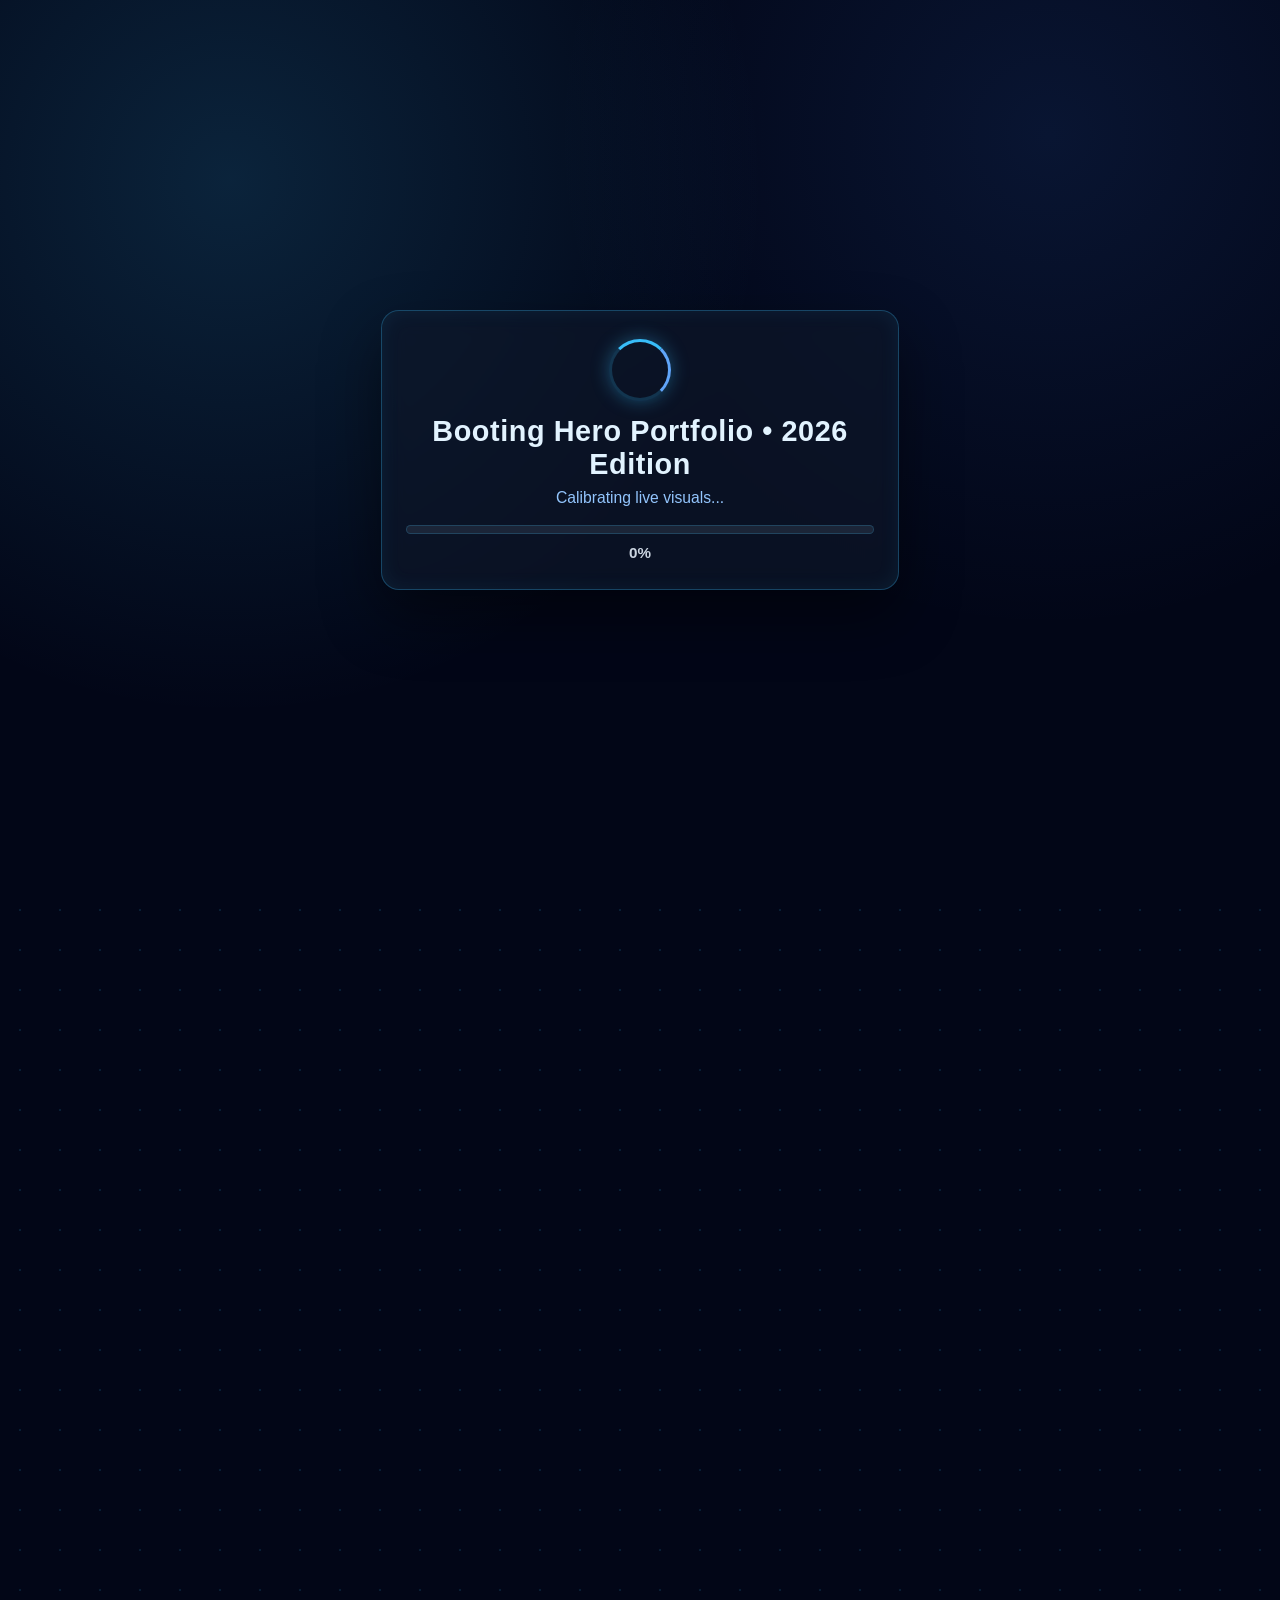
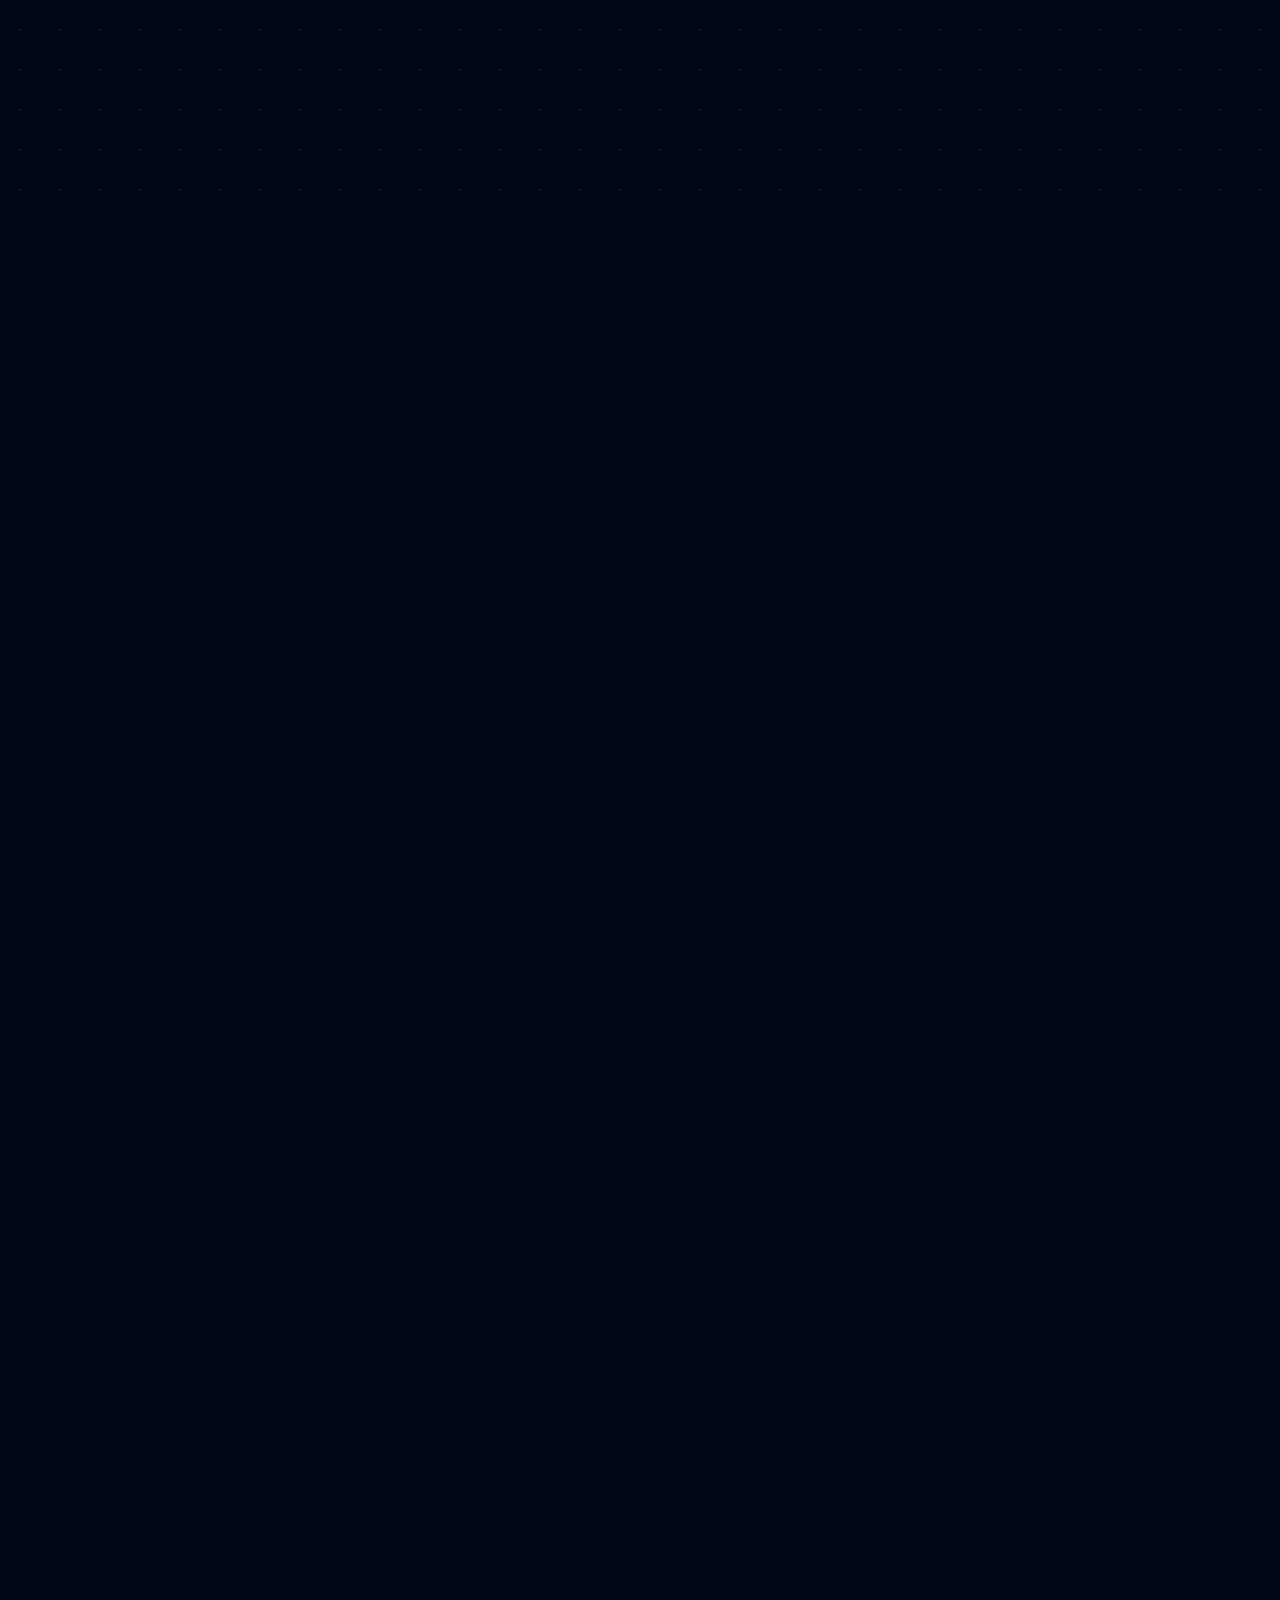
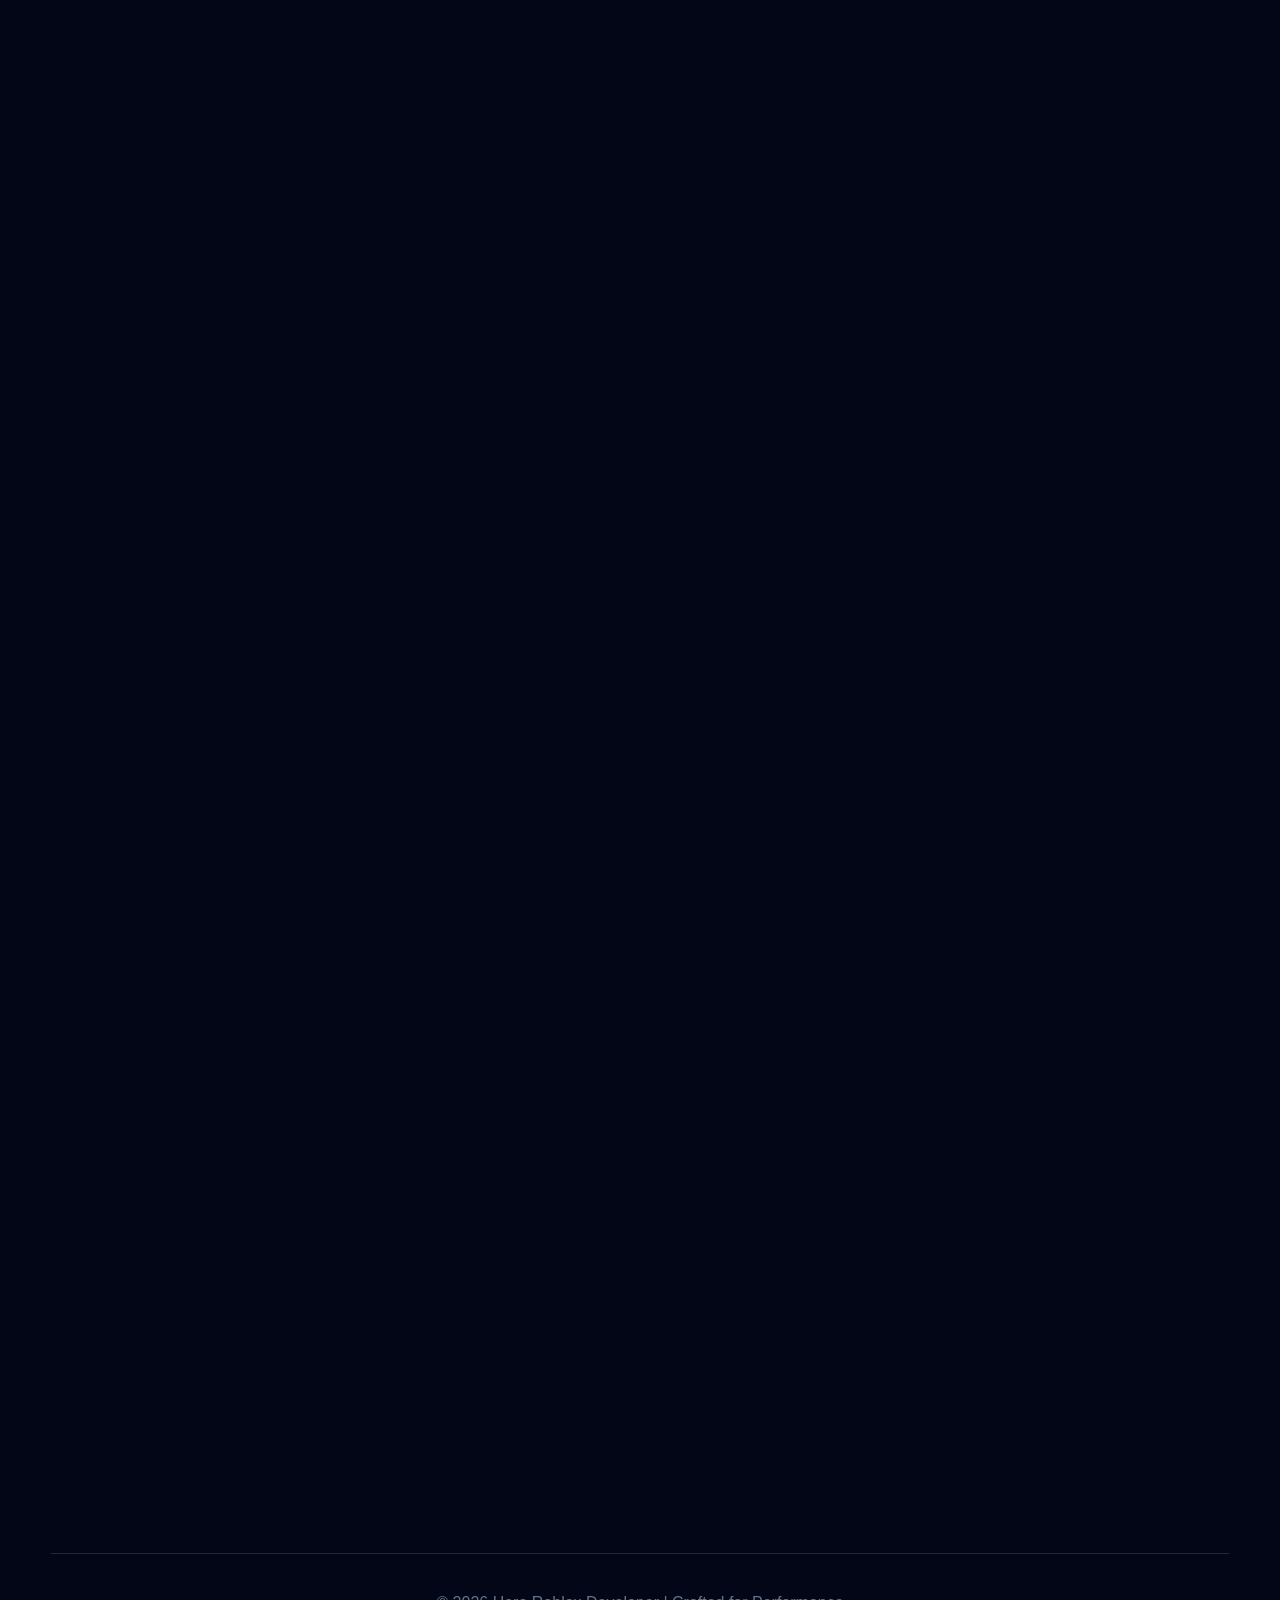
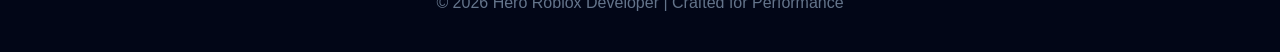
==== commit d5ff3350: "Add files via upload" ====
--- a/index.html
+++ b/index.html
@@ -146,7 +146,8 @@
                 </div>
             </div>
         </div>
-        <div class="card" data-category="combat systems" data-tools="Luau • OOP • Physics Engine">
+        <div class="card" data-category="combat systems" data-tools="Luau • OOP • Physics • Roblox Engine">
+
     <span class="featured-ribbon">Advanced</span>
 
     <div class="card-image-placeholder">
@@ -154,24 +155,22 @@
     </div>
 
     <div class="card-content">
+
         <h3>Physics Cannon System</h3>
 
         <div class="project-tags">
-            <span class="tag tag-arch">OOP</span>
+            <span class="tag tag-logic">OOP</span>
             <span class="tag tag-math">Physics</span>
-            <span class="tag tag-logic">Combat System</span>
-        </div>
-
-        <p>
-            A modular physics-based cannon system built using Object-Oriented Programming.
-            It simulates realistic projectile motion, force application, and trajectory calculation
-            using Roblox physics engine.
-        </p>
+            <span class="tag tag-arch">System</span>
+        </div>
+
+        <p>Realistic projectile cannon system using physics and modular OOP design.</p>
 
         <div class="buttons">
             <button class="view" onclick="openSystem('cannon')">View Details</button>
-            <button class="test" onclick="joinGame('https://www.roblox.com/games/120929348887565/physical-Cannon')">Test</button>
-        </div>
+            <button class="repo-btn">Code</button>
+        </div>
+
     </div>
 </div>
         <div class="card" data-category="economy ui systems" data-tools="Luau • UI • Math Logic">
--- a/hero-portfolio.css
+++ b/hero-portfolio.css
@@ -1,1685 +1,1685 @@
-﻿/* GLOBAL */
-    * {
-        box-sizing: border-box;
-        margin: 0;
-        padding: 0;
-    }
-    html {
-        scroll-behavior: smooth;
-    }
-    body {
-        font-family: 'Segoe UI', Tahoma, Geneva, Verdana, sans-serif;
-        background: #020617;
-        color: white;
-        overflow-x: hidden;
-    }
-    /* CUSTOM SCROLLBAR */
-    ::-webkit-scrollbar {
-        width: 8px;
-    }
-    ::-webkit-scrollbar-track {
-        background: #0f172a;
-    }
-    ::-webkit-scrollbar-thumb {
-        background: #1e293b;
-        border-radius: 10px;
-    }
-    ::-webkit-scrollbar-thumb:hover {
-        background: #38bdf8;
-    }
-    /* LOADER */
-    #loader {
-        position: fixed;
-        width: 100%;
-        height: 100vh;
-        background: #020617;
-        display: flex;
-        justify-content: center;
-        align-items: center;
-        font-size: 32px;
-        color: #38bdf8;
-        z-index: 9999;
-        animation: fadeOut 1s ease 2.5s forwards;
-    }
-    @keyframes fadeOut {
-        to {
-            opacity: 0;
-            visibility: hidden;
-        }
-    }
-    /* BACKGROUND ANIMATION */
-    body::before {
-        content: "";
-        position: fixed;
-        width: 200%;
-        height: 200%;
-        background: radial-gradient(circle, #38bdf822 1px, transparent 1px);
-        background-size: 40px 40px;
-        animation: bgMove 40s linear infinite;
-        z-index: -1;
-    }
-    @keyframes bgMove {
-        0% {
-            transform: translate(0, 0);
-        }
-        100% {
-            transform: translate(-300px, -300px);
-        }
-    }
-    /* MOUSE GLOW */
-    .cursor {
-        position: fixed;
-        width: 75px;
-        height: 75px;
-        background: radial-gradient(circle, #38bdf844 0%, transparent 70%);
-        pointer-events: none;
-        transform: translate(-50%, -50%);
-        z-index: 0;
-        border-radius: 50%;
-    }
-    /* HEADER */
-    header {
-        display: flex;
-        justify-content: space-between;
-        align-items: center;
-        padding: 20px 10%;
-        background: rgba(2, 6, 23, 0.9);
-        backdrop-filter: blur(10px);
-        position: sticky;
-        top: 0;
-        z-index: 100;
-        border-bottom: 1px solid #1e293b;
-    }
-    .logo {
-        font-size: 24px;
-        font-weight: bold;
-        color: #38bdf8;
-        text-shadow: 0 0 10px #38bdf855;
-    }
-    nav a {
-        color: white;
-        margin-left: 25px;
-        text-decoration: none;
-        transition: .3s;
-        font-weight: 500;
-    }
-    nav a:hover {
-        color: #38bdf8;
-    }
-    /* HERO SECTION */
-    .hero {
-        text-align: center;
-        padding: 140px 20px;
-    }
-    .hero h1 {
-        font-size: 60px;
-        margin-bottom: 10px;
-    }
-    .hero span {
-        color: #38bdf8;
-    }
-    .hero p {
-        color: #94a3b8;
-        font-size: 1.2rem;
-    }
-    .btn {
-        display: inline-block;
-        margin-top: 25px;
-        padding: 14px 35px;
-        background: #38bdf8;
-        color: black;
-        border-radius: 10px;
-        text-decoration: none;
-        font-weight: bold;
-        box-shadow: 0 0 20px #38bdf866;
-        transition: .3s;
-        border: none;
-        cursor: pointer;
-    }
-    .btn:hover {
-        transform: scale(1.05);
-        box-shadow: 0 0 35px #38bdf8aa;
-    }
-    /* SECTIONS */
-    section {
-        padding: 80px 10%;
-    }
-    h2 {
-        font-size: 2.5rem;
-        margin-bottom: 30px;
-        position: relative;
-        display: inline-block;
-    }
-    h2::after {
-        content: '';
-        position: absolute;
-        bottom: -5px;
-        left: 0;
-        width: 60%;
-        height: 3px;
-        background: #38bdf8;
-    }
-    /* PROJECTS GRID */
-    .projects {
-        display: grid;
-        grid-template-columns: repeat(auto-fit, minmax(300px, 1fr));
-        gap: 30px;
-        margin-top: 40px;
-    }
-    /* CARDS */
-    .card {
-        background: #0f172a;
-        border-radius: 16px;
-        overflow: hidden;
-        border: 1px solid #1e293b;
-        transition: .4s;
-        display: flex;
-        flex-direction: column;
-    }
-    .card:hover {
-        transform: translateY(-10px);
-        border-color: #38bdf8;
-        box-shadow: 0 15px 30px rgba(0, 0, 0, 0.5), 0 0 20px rgba(56, 189, 248, 0.2);
-    }
-    
-    /* NEW BOOK STYLE FOR LIBRARIES */
-    .book-card {
-        background: #0f172a;
-        border-radius: 6px 16px 16px 6px;
-        overflow: hidden;
-        border: 1px solid #1e293b;
-        border-left: 15px solid #0284c7;
-        box-shadow: 5px 5px 15px rgba(0,0,0,0.5); 
-        transition: .4s;
-        display: flex;
-        flex-direction: column;
-        position: relative;
-    }
-    .book-card:hover {
-        transform: translateY(-10px) rotateY(-5deg);
-        border-color: #38bdf8;
-        box-shadow: 10px 15px 30px rgba(0, 0, 0, 0.5), 0 0 20px rgba(56, 189, 248, 0.2);
-    }
-
-    .card-image-placeholder {
-        width: 100%;
-        height: 180px;
-        background: #020617;
-        background-image:
-            linear-gradient(rgba(56, 189, 248, 0.05) 1px, transparent 1px),
-            linear-gradient(90deg, rgba(56, 189, 248, 0.05) 1px, transparent 1px);
-        background-size: 20px 20px;
-        display: flex;
-        justify-content: center;
-        align-items: center;
-        border-bottom: 1px solid #1e293b;
-        position: relative;
-        overflow: hidden;
-        perspective: 1000px;
-    }
-    .card-image-placeholder::before {
-        content: '';
-        position: absolute;
-        width: 100px;
-        height: 100px;
-        background: #38bdf8;
-        border-radius: 50%;
-        filter: blur(50px);
-        opacity: 0.3;
-    }
-    .pro-logo-text {
-        font-size: 3rem;
-        font-weight: 900;
-        color: #38bdf8;
-        text-transform: uppercase;
-        letter-spacing: -2px;
-        position: relative;
-        transform: rotateX(15deg) rotateY(-15deg) rotateZ(-3deg);
-        text-shadow:
-            0 1px 0 #0ea5e9,
-            0 2px 0 #0284c7,
-            0 3px 0 #0369a1,
-            0 4px 0 #075985,
-            0 5px 0 #0c4a6e,
-            0 6px 1px rgba(0, 0, 0, .1),
-            0 0 5px rgba(56, 189, 248, .1),
-            0 1px 3px rgba(0, 0, 0, .3),
-            0 3px 5px rgba(0, 0, 0, .2),
-            0 5px 10px rgba(0, 0, 0, .25),
-            0 10px 10px rgba(0, 0, 0, .2),
-            0 20px 20px rgba(0, 0, 0, .15),
-            0 0 15px #38bdf8;
-        display: inline-block;
-        transform-origin: center center;
-    }
-    .card-content {
-        padding: 25px;
-        flex: 1;
-        display: flex;
-        flex-direction: column;
-        justify-content: space-between;
-    }
-    .card h3, .book-card h3 {
-        color: #38bdf8;
-        margin-bottom: 10px;
-        font-size: 1.4rem;
-    }
-    .card p, .book-card p {
-        color: #94a3b8;
-        font-size: 0.95rem;
-        margin-bottom: 20px;
-        flex: 1;
-    }
-    .buttons {
-        display: flex;
-        gap: 12px;
-        margin-top: auto;
-    }
-    .card button, .book-card button {
-        flex: 1;
-        padding: 12px;
-        border: none;
-        border-radius: 8px;
-        cursor: pointer;
-        font-weight: bold;
-        transition: .3s;
-    }
-    .view {
-        background: #1e293b;
-        color: #38bdf8;
-        border: 1px solid #38bdf844;
-    }
-    .view:hover {
-        background: #38bdf8;
-        color: black;
-    }
-    .test {
-        background: #2563eb; 
-        color: white;
-    }
-    .test:hover {
-        box-shadow: 0 0 15px #2563eb;
-        transform: scale(1.03);
-    }
-    .repo-btn {
-        background: #2563eb;
-        color: white;
-    }
-    .repo-btn:hover {
-        box-shadow: 0 0 15px #2563eb;
-        transform: scale(1.03);
-    }
-    .coming {
-        background: #1e293b;
-        color: #64748b;
-        cursor: not-allowed;
-        width: 100%;
-    }
-    /* MODAL STYLES */
-    .modal-overlay {
-        position: fixed;
-        top: 0;
-        left: 0;
-        width: 100%;
-        height: 100%;
-        background: rgba(2, 6, 23, 0.9);
-        backdrop-filter: blur(10px);
-        z-index: 1000;
-        display: none;
-        justify-content: center;
-        align-items: center;
-        padding: 20px;
-    }
-    .modal-container {
-        background: #0f172a;
-        border: 1px solid #38bdf8;
-        border-radius: 20px;
-        width: 100%;
-        max-width: 900px;
-        max-height: 85vh;
-        position: relative;
-        display: flex;
-        flex-direction: column;
-        animation: modalScale 0.3s ease-out;
-    }
-    @keyframes modalScale {
-        from { transform: scale(0.9); opacity: 0; }
-        to { transform: scale(1); opacity: 1; }
-    }
-    .modal-header {
-        padding: 25px 35px;
-        border-bottom: 1px solid #1e293b;
-        padding-right: 60px;
-    }
-    .modal-header h2 {
-        font-size: 1.8rem;
-        margin: 0;
-        color: #38bdf8;
-    }
-    .modal-header h2::after { display: none; }
-    .close-btn {
-        position: absolute;
-        top: 20px;
-        right: 20px;
-        background: #1e293b;
-        color: #ef4444;
-        border: none;
-        width: 40px;
-        height: 40px;
-        border-radius: 50%;
-        font-size: 24px;
-        cursor: pointer;
-        display: flex;
-        justify-content: center;
-        align-items: center;
-        z-index: 1010;
-        transition: 0.2s;
-    }
-    .close-btn:hover {
-        background: #ef4444;
-        color: white;
-        transform: rotate(90deg);
-    }
-    .modal-content-scroll {
-        padding: 35px;
-        overflow-y: auto;
-        flex: 1;
-    }
-
-.modal-media {
-    width: 100%;
-    aspect-ratio: 16 / 9;
-    border-radius: 14px;
-    overflow: hidden;
-    position: relative;
-    margin-bottom: 22px;
-    border: 1px solid rgba(56, 189, 248, 0.26);
-    background:
-        radial-gradient(circle at 20% 20%, rgba(56, 189, 248, 0.14), transparent 45%),
-        rgba(2, 6, 23, 0.78);
-    box-shadow: 0 16px 34px rgba(2, 6, 23, 0.5), inset 0 0 0 1px rgba(148, 163, 184, 0.08);
-}
-
-.modal-media.is-loading::after {
-    content: "";
-    position: absolute;
-    inset: 0;
-    background:
-        linear-gradient(
-            110deg,
-            rgba(30, 41, 59, 0.22) 10%,
-            rgba(71, 85, 105, 0.34) 38%,
-            rgba(30, 41, 59, 0.22) 66%
-        );
-    background-size: 220% 100%;
-    animation: mediaShimmer 1.25s linear infinite;
-    pointer-events: none;
-    z-index: 4;
-}
-
-.modal-media.is-loading .modal-system-video {
-    opacity: 0;
-}
-
-.modal-system-video {
-    width: 100%;
-    height: 100%;
-    object-fit: cover;
-    display: block;
-    transition: opacity 0.26s ease;
-}
-
-.modal-media-fallback {
-    width: 100%;
-    height: 100%;
-    display: flex;
-    align-items: center;
-    justify-content: center;
-    background:
-        linear-gradient(135deg, rgba(15, 23, 42, 0.85), rgba(30, 41, 59, 0.65)),
-        radial-gradient(circle at 50% 50%, rgba(56, 189, 248, 0.22), transparent 58%);
-}
-
-.modal-media .pro-logo-text {
-    font-size: clamp(2rem, 6vw, 3.4rem);
-    text-shadow: 0 0 22px rgba(56, 189, 248, 0.75);
-}
-
-.modal-system-video.is-hidden,
-.modal-media-fallback.is-hidden {
-    display: none;
-}
-
-@keyframes mediaShimmer {
-    0% { background-position: 120% 0; }
-    100% { background-position: -120% 0; }
-}
-    .modal-body h3 {
-        color: #f8fafc;
-        margin: 25px 0 10px 0;
-        font-size: 1.3rem;
-        display: flex;
-        align-items: center;
-        gap: 10px;
-    }
-    .modal-body p {
-        color: #94a3b8;
-        margin-bottom: 15px;
-        line-height: 1.6;
-    }
-    .modal-body ul {
-        list-style: none;
-        margin-bottom: 20px;
-    }
-    .modal-body li {
-        padding-left: 25px;
-        position: relative;
-        margin-bottom: 8px;
-        color: #cbd5e1;
-    }
-    .modal-body li::before {
-        content: '→';
-        position: absolute;
-        left: 0;
-        color: #38bdf8;
-    }
-    /* FEEDBACK SECTION */
-    .feedback-container {
-        display: flex;
-        flex-wrap: wrap;
-        gap: 40px;
-        margin-top: 40px;
-    }
-    .feedback-form-box, .feedback-list-box {
-        background: #0f172a;
-        padding: 30px;
-        border-radius: 16px;
-        border: 1px solid #1e293b;
-        flex: 1;
-        min-width: 300px;
-    }
-    .feedback-form-box h3, .feedback-list-box h3 {
-        color: #38bdf8;
-        margin-bottom: 20px;
-        font-size: 1.5rem;
-    }
-    .rating-summary {
-        display: flex;
-        align-items: center;
-        gap: 15px;
-        margin-bottom: 25px;
-        padding-bottom: 20px;
-        border-bottom: 1px solid #1e293b;
-    }
-    .rating-summary .score {
-        font-size: 3rem;
-        font-weight: bold;
-        color: #f8fafc;
-    }
-    .rating-summary .stars-display {
-        color: #fbbf24;
-        font-size: 1.2rem;
-        letter-spacing: 2px;
-    }
-    .rating-summary .total-reviews {
-        color: #94a3b8;
-        font-size: 0.9rem;
-    }
-    .form-group {
-        margin-bottom: 20px;
-    }
-    .form-group input, .form-group textarea {
-        width: 100%;
-        padding: 12px 15px;
-        background: #020617;
-        border: 1px solid #1e293b;
-        color: white;
-        border-radius: 8px;
-        font-family: inherit;
-        outline: none;
-        transition: 0.3s;
-    }
-    .form-group input:focus, .form-group textarea:focus {
-        border-color: #38bdf8;
-        box-shadow: 0 0 10px #38bdf833;
-    }
-    .form-group textarea {
-        resize: vertical;
-        min-height: 100px;
-    }
-    .star-rating-input {
-        display: flex;
-        flex-direction: row-reverse;
-        justify-content: flex-end;
-        gap: 5px;
-        margin-bottom: 15px;
-    }
-    .star-rating-input input {
-        display: none;
-    }
-    .star-rating-input label {
-        font-size: 2rem;
-        color: #1e293b;
-        cursor: pointer;
-        transition: 0.2s;
-    }
-    .star-rating-input label:hover,
-    .star-rating-input label:hover ~ label,
-    .star-rating-input input:checked ~ label {
-        color: #fbbf24;
-        text-shadow: 0 0 10px rgba(251, 191, 36, 0.5);
-    }
-    
-    /* REVIEWS LIST SCROLL MODIFICATION */
-    .reviews-list {
-        display: flex;
-        flex-direction: column;
-        gap: 15px;
-        max-height: 500px; /* التعديل هنا لتثبيت الطول */
-        overflow-y: auto;  /* التعديل هنا لعمل السكرول */
-        padding-right: 10px;
-    }
-    .reviews-list::-webkit-scrollbar {
-        width: 6px;
-    }
-    .reviews-list::-webkit-scrollbar-track {
-        background: #020617;
-    }
-    .reviews-list::-webkit-scrollbar-thumb {
-        background: #38bdf8;
-        border-radius: 10px;
-    }
-
-    .review-card {
-        background: #020617;
-        padding: 20px;
-        border-radius: 10px;
-        border: 1px solid #1e293b;
-        display: flex;
-        flex-direction: column;
-        gap: 10px;
-    }
-    .review-header {
-        display: flex;
-        justify-content: space-between;
-        align-items: center;
-    }
-    .reviewer-info {
-        display: flex;
-        align-items: center;
-        gap: 10px;
-    }
-    .reviewer-info img {
-        width: 32px;
-        height: 32px;
-        border-radius: 50%;
-        border: 1px solid #38bdf8;
-    }
-    .reviewer-name {
-        font-weight: bold;
-        color: #f8fafc;
-    }
-    .review-stars {
-        color: #fbbf24;
-        font-size: 0.9rem;
-        letter-spacing: 1px;
-    }
-    .review-text {
-        color: #94a3b8;
-        font-size: 0.95rem;
-        line-height: 1.5;
-    }
-    /* SCROLL REVEAL */
-    .hidden {
-        opacity: 0;
-        transform: translateY(50px);
-        transition: 0.8s ease;
-    }
-    .show {
-        opacity: 1;
-        transform: translateY(0);
-    }
-    footer {
-        text-align: center;
-        padding: 40px;
-        color: #64748b;
-        border-top: 1px solid #1e293b;
-    }
-    
-    /* SHARED SOCIAL BUTTON STYLE */
-    .social-btn {
-        display: inline-flex;
-        align-items: center;
-        gap: 10px;
-        margin-top: 10px;
-        margin-right: 10px;
-        padding: 12px 25px;
-        background: #1e293b;
-        color: #38bdf8;
-        border: 1px solid #38bdf844;
-        border-radius: 8px;
-        text-decoration: none;
-        font-weight: bold;
-        transition: .3s;
-        cursor: pointer;
-    }
-    .social-btn:hover {
-        background: #38bdf8;
-        color: black;
-        box-shadow: 0 0 15px #38bdf8aa;
-        transform: scale(1.03); 
-    }
-    .discord-theme:hover { background: #5865F2; border-color: #5865F2; color: white; }
-    .email-theme:hover { background: #ea4335; border-color: #ea4335; color: white; }
-
-    /* RESPONSIVE NAV (HAMBURGER MENU) MODIFICATION */
-    .menu-toggle {
-        display: none;
-        font-size: 28px;
-        color: #38bdf8;
-        cursor: pointer;
-        user-select: none;
-    }
-    @media (max-width: 850px) {
-        .menu-toggle {
-            display: block;
-        }
-        nav {
-            display: none;
-            position: absolute;
-            top: 100%;
-            left: 0;
-            width: 100%;
-            background: rgba(2, 6, 23, 0.95);
-            backdrop-filter: blur(10px);
-            flex-direction: column;
-            padding: 20px 0;
-            border-bottom: 1px solid #1e293b;
-        }
-        nav.active {
-            display: flex;
-        }
-        nav a {
-            margin: 15px 0;
-            text-align: center;
-            font-size: 1.2rem;
-            margin-left: 0;
-        }
-    }
-
-            
-
-/* -------------------------------------------------
-   MODERN TUNING LAYER (speed + structure + smoothness)
--------------------------------------------------- */
-
-/* Better section structure/layout flow */
-section {
-    width: min(1180px, 92%);
-    margin: 0 auto;
-    padding: 88px 0;
-}
-
-header {
-    width: min(1180px, 92%);
-    margin: 10px auto 0;
-    padding: 16px 22px;
-    border: 1px solid rgba(56, 189, 248, 0.15);
-    border-radius: 14px;
-    top: 10px;
-    transition: background 0.24s ease, border-color 0.24s ease, box-shadow 0.24s ease;
-}
-
-header.scrolled {
-    background: rgba(2, 6, 23, 0.96);
-    border-color: rgba(56, 189, 248, 0.32);
-    box-shadow: 0 12px 28px rgba(0, 0, 0, 0.35);
-}
-
-nav a {
-    position: relative;
-}
-
-nav a::after {
-    content: "";
-    position: absolute;
-    left: 0;
-    bottom: -5px;
-    width: 100%;
-    height: 2px;
-    border-radius: 8px;
-    background: #38bdf8;
-    transform: scaleX(0);
-    transform-origin: left center;
-    transition: transform 0.22s ease;
-}
-
-nav a:hover::after,
-nav a.active::after {
-    transform: scaleX(1);
-}
-
-.hero h1 {
-    font-size: clamp(2.5rem, 6vw, 3.9rem);
-}
-
-.hero p {
-    font-size: clamp(1.05rem, 2.2vw, 1.25rem);
-}
-
-/* Faster, smoother cursor glow */
-.cursor {
-    width: 64px;
-    height: 64px;
-    background: radial-gradient(circle, #38bdf855 0%, transparent 72%);
-    transition: opacity 0.2s ease;
-}
-
-/* Scroll progress and back-to-top visual support */
-.scroll-progress {
-    position: fixed;
-    top: 0;
-    left: 0;
-    width: 100%;
-    height: 3px;
-    background: linear-gradient(90deg, #22d3ee, #38bdf8, #60a5fa);
-    box-shadow: 0 0 12px rgba(56, 189, 248, 0.6);
-    transform: scaleX(0);
-    transform-origin: left center;
-    z-index: 10001;
-    pointer-events: none;
-}
-
-.back-to-top {
-    position: fixed;
-    right: 22px;
-    bottom: 22px;
-    width: 44px;
-    height: 44px;
-    border: none;
-    border-radius: 50%;
-    background: linear-gradient(135deg, #22d3ee, #2563eb);
-    color: #020617;
-    font-size: 1.3rem;
-    font-weight: bold;
-    cursor: pointer;
-    opacity: 0;
-    visibility: hidden;
-    transform: translateY(12px);
-    box-shadow: 0 12px 24px rgba(2, 132, 199, 0.35);
-    transition: opacity 0.2s ease, transform 0.2s ease, visibility 0.2s ease;
-    z-index: 1000;
-}
-
-.back-to-top.show {
-    opacity: 1;
-    visibility: visible;
-    transform: translateY(0);
-}
-
-.back-to-top:hover {
-    transform: translateY(-2px);
-}
-
-/* Unified project + library animation style */
-.card,
-.book-card {
-    transform-style: preserve-3d;
-    will-change: transform;
-    transition: transform 0.2s ease, border-color 0.2s ease, box-shadow 0.2s ease;
-}
-
-.card:hover,
-.book-card:hover {
-    transform: translateY(-8px) rotateY(-3deg);
-    border-color: #38bdf8;
-    box-shadow: 0 14px 26px rgba(0, 0, 0, 0.42), 0 0 16px rgba(56, 189, 248, 0.2);
-}
-
-/* Keep library card effect but less exaggerated and snappier */
-.book-card {
-    border-left-width: 11px;
-}
-
-/* Faster reveal; less sluggish */
-.hidden {
-    opacity: 0;
-    transform: translateY(28px);
-    transition: opacity 0.45s ease, transform 0.45s ease;
-}
-
-.show {
-    opacity: 1;
-    transform: translateY(0);
-}
-
-.reveal-item {
-    opacity: 0;
-    transform: translateY(16px) scale(0.99);
-    transition: opacity 0.35s ease, transform 0.35s ease;
-}
-
-.show .reveal-item {
-    opacity: 1;
-    transform: translateY(0) scale(1);
-}
-
-.reveal-item.in-view {
-    opacity: 1;
-    transform: translateY(0) scale(1);
-}
-
-.projects .card.project-reveal {
-    opacity: 0;
-    transform: translateY(18px) scale(0.99);
-}
-
-.projects .card.project-reveal.in-view {
-    opacity: 1;
-    transform: translateY(0) scale(1);
-}
-
-/* Cleaner spacing in cards/sections */
-.projects {
-    gap: 24px;
-}
-
-.card-content {
-    padding: 22px;
-}
-
-.feedback-container {
-    gap: 26px;
-}
-
-footer {
-    width: min(1180px, 92%);
-    margin: 0 auto;
-}
-
-@media (max-width: 850px) {
-    header {
-        width: 94%;
-        padding: 14px 16px;
-    }
-
-    section {
-        width: 94%;
-        padding: 72px 0;
-    }
-
-    nav {
-        border-radius: 0 0 14px 14px;
-    }
-}
-
-/* -------------------------------------------------
-   2026 EXPERIENCE LAYER (loader + live bg + physical cards)
--------------------------------------------------- */
-
-#liveBg {
-    position: fixed;
-    inset: 0;
-    width: 100%;
-    height: 100%;
-    z-index: -2;
-    pointer-events: none;
-    opacity: 0.85;
-}
-
-body::after {
-    content: "";
-    position: fixed;
-    inset: 0;
-    background: radial-gradient(1200px 700px at 50% -10%, rgba(56, 189, 248, 0.14), transparent 65%);
-    pointer-events: none;
-    z-index: -1;
-}
-
-#loader {
-    position: fixed;
-    inset: 0;
-    background:
-        radial-gradient(circle at 18% 20%, rgba(56, 189, 248, 0.16), transparent 42%),
-        radial-gradient(circle at 82% 15%, rgba(59, 130, 246, 0.12), transparent 38%),
-        #020617;
-    display: grid;
-    place-items: center;
-    z-index: 9999;
-    animation: none;
-    transition: opacity 0.45s ease, visibility 0.45s ease;
-}
-
-#loader.loader-hidden {
-    opacity: 0;
-    visibility: hidden;
-    pointer-events: none;
-}
-
-.loader-core {
-    width: min(560px, 90%);
-    padding: 28px 24px;
-    border: 1px solid rgba(56, 189, 248, 0.3);
-    border-radius: 18px;
-    background: rgba(15, 23, 42, 0.65);
-    backdrop-filter: blur(12px);
-    box-shadow: 0 26px 60px rgba(0, 0, 0, 0.45), inset 0 0 20px rgba(56, 189, 248, 0.08);
-    text-align: center;
-}
-
-.loader-ring {
-    width: 62px;
-    height: 62px;
-    margin: 0 auto 14px;
-    border-radius: 50%;
-    border: 3px solid rgba(56, 189, 248, 0.2);
-    border-top-color: #38bdf8;
-    border-right-color: #60a5fa;
-    animation: spinRing 0.85s linear infinite;
-    box-shadow: 0 0 18px rgba(56, 189, 248, 0.35);
-}
-
-@keyframes spinRing {
-    to { transform: rotate(360deg); }
-}
-
-.loader-title {
-    font-size: clamp(1.25rem, 3.4vw, 1.8rem);
-    font-weight: 800;
-    letter-spacing: 0.02em;
-    color: #e2f3ff;
-}
-
-.loader-subtitle {
-    margin-top: 8px;
-    color: #93c5fd;
-    font-size: 0.98rem;
-    min-height: 1.2em;
-}
-
-.loader-bar {
-    margin: 18px auto 10px;
-    width: 100%;
-    height: 9px;
-    border-radius: 999px;
-    background: rgba(30, 41, 59, 0.9);
-    overflow: hidden;
-    border: 1px solid rgba(56, 189, 248, 0.2);
-}
-
-.loader-bar span {
-    display: block;
-    width: 0%;
-    height: 100%;
-    border-radius: inherit;
-    background: linear-gradient(90deg, #22d3ee, #38bdf8, #60a5fa);
-    box-shadow: 0 0 18px rgba(56, 189, 248, 0.75);
-    transition: width 0.16s linear;
-}
-
-.loader-percent {
-    font-size: 0.95rem;
-    color: #cbd5e1;
-    font-weight: 700;
-}
-
-.card,
-.book-card {
-    position: relative;
-    overflow: hidden;
-    perspective: 1100px;
-    --pointer-glow-size: 120px;
-    --rx: 0deg;
-    --ry: 0deg;
-    --mx: 50%;
-    --my: 50%;
-    --lift: 0px;
-}
-
-.card::after,
-.book-card::after {
-    content: "";
-    position: absolute;
-    inset: -1px;
-    background: radial-gradient(var(--pointer-glow-size) circle at var(--mx) var(--my), rgba(125, 211, 252, 0.12), transparent 62%);
-    opacity: var(--glow-opacity, 0);
-    transition: opacity 0.12s ease;
-    pointer-events: none;
-}
-
-.card.is-tilting,
-.book-card.is-tilting {
-    transform:
-        translateY(calc(-8px - var(--lift)))
-        rotateX(var(--rx))
-        rotateY(var(--ry));
-}
-
-section > h2 {
-    letter-spacing: -0.01em;
-}
-
-.projects .card,
-#libraries .book-card,
-.feedback-form-box,
-.feedback-list-box {
-    border-color: rgba(56, 189, 248, 0.14);
-}
-
-@media (max-width: 850px) {
-    #loader {
-        padding: 16px;
-    }
-
-    .loader-core {
-        padding: 20px 16px;
-    }
-}
-
-/* -------------------------------------------------
-   LOGO SYSTEM (final placement + size)
--------------------------------------------------- */
-.logo {
-    display: inline-flex;
-    align-items: center;
-    gap: 10px;
-    min-width: 0;
-    line-height: 1;
-}
-
-.logo-badge {
-    width: 44px;
-    height: 44px;
-    flex-shrink: 0;
-    border-radius: 14px;
-    box-shadow: 0 10px 20px rgba(56, 189, 248, 0.32);
-}
-
-.logo-badge svg {
-    width: 100%;
-    height: 100%;
-    display: block;
-}
-
-.logo-text {
-    display: flex;
-    flex-direction: column;
-    justify-content: center;
-    gap: 3px;
-}
-
-.logo-word {
-    font-size: 1.18rem;
-    font-weight: 800;
-    color: #e2f3ff;
-    letter-spacing: 0.01em;
-}
-
-.logo-tag {
-    font-size: 0.7rem;
-    font-weight: 600;
-    color: #93c5fd;
-    letter-spacing: 0.04em;
-    text-transform: uppercase;
-}
-
-@media (max-width: 980px) {
-    .logo-badge {
-        width: 40px;
-        height: 40px;
-    }
-
-    .logo-word {
-        font-size: 1.07rem;
-    }
-}
-
-@media (max-width: 850px) {
-    .logo {
-        gap: 8px;
-    }
-
-    .logo-badge {
-        width: 36px;
-        height: 36px;
-        border-radius: 12px;
-    }
-
-    .logo-word {
-        font-size: 1rem;
-    }
-
-    .logo-tag {
-        display: none;
-    }
-}
-
-/* -------------------------------------------------
-   UNIFIED CARD HOVER SYSTEM (snappy + synchronized)
--------------------------------------------------- */
-.card,
-.book-card,
-.review-card,
-.feedback-form-box,
-.feedback-list-box {
-    --card-scale: 1;
-    --card-lift: 0px;
-    transition:
-        transform 0.2s cubic-bezier(0.22, 1, 0.36, 1),
-        box-shadow 0.2s cubic-bezier(0.22, 1, 0.36, 1),
-        border-color 0.2s cubic-bezier(0.22, 1, 0.36, 1);
-    will-change: transform, box-shadow;
-}
-
-.card:hover,
-.book-card:hover,
-.review-card:hover,
-.feedback-form-box:hover,
-.feedback-list-box:hover {
-    --card-scale: 1.03;
-    --card-lift: 6px;
-    transform: translateY(calc(-1 * var(--card-lift))) scale(var(--card-scale));
-    box-shadow: 0 20px 36px rgba(2, 6, 23, 0.5), 0 0 14px rgba(56, 189, 248, 0.18);
-    border-color: rgba(56, 189, 248, 0.42);
-}
-
-/* Keep physical mouse-follow responsive while matching same hover rhythm */
-.card.is-tilting,
-.book-card.is-tilting {
-    --card-scale: 1.03;
-    transform:
-        translateY(calc(-6px - var(--lift)))
-        rotateX(var(--rx))
-        rotateY(var(--ry))
-        scale(var(--card-scale));
-}
-
-@media (max-width: 850px) {
-    .card,
-    .book-card {
-        --pointer-glow-size: 104px;
-    }
-
-    .card:hover,
-    .book-card:hover,
-    .review-card:hover,
-    .feedback-form-box:hover,
-    .feedback-list-box:hover {
-        --card-scale: 1.015;
-        --card-lift: 5px;
-    }
-}
-
-/* --- START OF UPDATED CARD & GLOW LOGIC --- */
-.card, .book-card, .review-card, .feedback-form-box, .feedback-list-box {
-    position: relative;
-    overflow: hidden;
-    perspective: 1000px;
-    --pointer-glow-size: 130px;
-    /* Removed general transitions to let JS handle the Tilt smoothly */
-    transition: border-color 0.3s ease, box-shadow 0.3s ease;
-    transform: rotateX(var(--rx, 0deg)) rotateY(var(--ry, 0deg)) translateY(var(--lift, 0px));
-    will-change: transform;
-}
-
-/* Neutralize old hover transform rules so JS-driven tilt stays in control */
-.card:hover, .book-card:hover, .review-card:hover, .feedback-form-box:hover, .feedback-list-box:hover {
-    transform: rotateX(var(--rx, 0deg)) rotateY(var(--ry, 0deg)) translateY(var(--lift, 0px));
-}
-
-.card::after, .book-card::after, .review-card::after, .feedback-form-box::after, .feedback-list-box::after {
-    content: "";
-    position: absolute;
-    inset: 0;
-    background: radial-gradient(
-        var(--pointer-glow-size) circle at var(--mx, 50%) var(--my, 50%),
-        rgba(56, 189, 248, 0.15),
-        transparent 80%
-    );
-    opacity: var(--glow-opacity, 0);
-    pointer-events: none;
-    z-index: 3;
-    /* Transition only for opacity to prevent the glow from 'sliding' to center */
-    transition: opacity 0.4s ease;
-}
-
-/* --- LOADER VITALITY ANIMATIONS --- */
-#loaderTitle {
-    animation: loaderFloat 2.5s ease-in-out infinite;
-    will-change: opacity, transform;
-    backface-visibility: hidden;
-    transform: translateZ(0);
-}
-
-#loaderSubtitle {
-    animation: loaderPulse 1.5s ease-in-out infinite;
-    will-change: opacity, transform;
-    backface-visibility: hidden;
-    transform: translateZ(0);
-}
-
-@keyframes loaderFloat {
-    0%, 100% { transform: translateY(0); text-shadow: 0 0 20px rgba(56, 189, 248, 0.4); }
-    50% { transform: translateY(-8px); text-shadow: 0 0 35px rgba(56, 189, 248, 0.8); }
-}
-
-@keyframes loaderPulse {
-    0%, 100% { opacity: 0.6; transform: scale(0.98); }
-    50% { opacity: 1; transform: scale(1); }
-}
-
-/* 1. Hero Text Animations */
-.hero-title {
-    animation: revealText 1.2s cubic-bezier(0.77, 0, 0.175, 1) forwards, floatText 3s ease-in-out infinite 1.2s;
-    opacity: 0;
-    will-change: transform, opacity;
-}
-
-.hero-subtitle {
-    animation: revealText 1.2s cubic-bezier(0.77, 0, 0.175, 1) forwards 0.3s, floatText 4s ease-in-out infinite 1.5s;
-    opacity: 0;
-    will-change: transform, opacity;
-}
-
-@keyframes revealText {
-    0% { transform: translateY(30px); filter: blur(10px); opacity: 0; }
-    100% { transform: translateY(0); filter: blur(0); opacity: 1; }
-}
-
-@keyframes floatText {
-    0%, 100% { transform: translateY(0); }
-    50% { transform: translateY(-10px); }
-}
-
-/* 4. See My Work Button Shine */
-.cta-button {
-    position: relative;
-    overflow: hidden;
-}
-
-.cta-button::before {
-    content: '';
-    position: absolute;
-    top: -50%;
-    left: -50%;
-    width: 200%;
-    height: 200%;
-    background: linear-gradient(45deg, transparent, rgba(255,255,255,0.3), transparent);
-    transform: rotate(45deg);
-    animation: buttonShine 3s infinite;
-}
-
-@keyframes buttonShine {
-    0% { left: -100%; }
-    20% { left: 100%; }
-    100% { left: 100%; }
-}
-
-/* --- TRUST & CONVERSION PACK --- */
-.hero-cta {
-    display: flex;
-    justify-content: center;
-    align-items: center;
-    flex-wrap: wrap;
-    gap: 12px;
-    margin-top: 22px;
-}
-
-.hero-stats {
-    margin: 18px auto 0;
-    display: flex;
-    justify-content: center;
-    align-items: center;
-    flex-wrap: wrap;
-    gap: 10px;
-    color: #dbeafe;
-}
-
-.hero-stat {
-    display: inline-flex;
-    align-items: center;
-    gap: 8px;
-    padding: 6px 10px;
-    border-radius: 9px;
-    background: rgba(15, 23, 42, 0.45);
-    border: 1px solid rgba(148, 163, 184, 0.15);
-    font-size: 0.86rem;
-}
-
-.hero-stat i {
-    width: 16px;
-    height: 16px;
-    color: #93c5fd;
-}
-
-.hero-stat .stat-number {
-    color: #e2f3ff;
-    font-size: 1.01em;
-    font-weight: 800;
-}
-
-.hero-stat-divider {
-    width: 1px;
-    height: 20px;
-    background: rgba(148, 163, 184, 0.28);
-}
-
-.btn-hire {
-    background: #38bdf8;
-    color: #031321;
-    border: 1px solid rgba(125, 211, 252, 0.75);
-    box-shadow: 0 0 28px rgba(56, 189, 248, 0.4);
-}
-
-.btn-hire:hover {
-    transform: translateY(-2px) scale(1.04);
-    box-shadow: 0 0 34px rgba(56, 189, 248, 0.55);
-}
-
-.budget-note {
-    margin-top: 10px;
-    color: rgba(219, 234, 254, 0.72);
-    font-size: 0.78rem;
-    letter-spacing: 0.01em;
-}
-
-.trust-strip {
-    margin: 24px auto 0;
-    display: flex;
-    justify-content: center;
-    align-items: center;
-    flex-wrap: wrap;
-    gap: 10px;
-    max-width: 820px;
-}
-
-.trust-item {
-    display: inline-flex;
-    align-items: center;
-    gap: 6px;
-    padding: 8px 12px;
-    border-radius: 999px;
-    background: rgba(15, 23, 42, 0.65);
-    border: 1px solid rgba(56, 189, 248, 0.22);
-    color: #dbeafe;
-    font-size: 0.88rem;
-}
-
-.trust-icon {
-    width: 18px;
-    height: 18px;
-    flex: 0 0 18px;
-    filter: drop-shadow(0 0 6px currentColor);
-}
-
-.icon-performance { color: #fbbf24; }
-.icon-secure { color: #34d399; }
-.icon-scalable { color: #38bdf8; }
-
-.card-content {
-    position: relative;
-    z-index: 4;
-}
-
-.project-tags {
-    display: flex;
-    flex-wrap: wrap;
-    gap: 8px;
-    margin-bottom: 12px;
-}
-
-.project-filters {
-    display: flex;
-    flex-wrap: wrap;
-    gap: 10px;
-    margin-top: 12px;
-    margin-bottom: 22px;
-}
-
-.filter-chip {
-    border: 1px solid rgba(148, 163, 184, 0.28);
-    background: rgba(15, 23, 42, 0.62);
-    color: #dbeafe;
-    border-radius: 999px;
-    font-size: 0.82rem;
-    font-weight: 600;
-    padding: 7px 14px;
-    cursor: pointer;
-    transition: background 0.2s ease, border-color 0.2s ease, transform 0.2s ease, color 0.2s ease;
-}
-
-.filter-chip:hover {
-    transform: translateY(-1px);
-    border-color: rgba(56, 189, 248, 0.55);
-}
-
-.filter-chip.active {
-    background: rgba(56, 189, 248, 0.2);
-    color: #7dd3fc;
-    border-color: rgba(56, 189, 248, 0.6);
-}
-
-.projects .card {
-    transition: opacity 0.22s ease, transform 0.22s ease, box-shadow 0.22s ease, border-color 0.22s ease;
-}
-
-.projects .card.filter-out {
-    opacity: 0;
-    transform: translateY(10px) scale(0.985);
-}
-
-.projects .card.filter-hidden {
-    display: none;
-}
-
-.projects .card::before {
-    content: attr(data-tools);
-    position: absolute;
-    left: 14px;
-    right: 14px;
-    bottom: 14px;
-    z-index: 5;
-    padding: 7px 10px;
-    border-radius: 9px;
-    border: 1px solid rgba(148, 163, 184, 0.24);
-    background: rgba(2, 6, 23, 0.82);
-    color: #dbeafe;
-    font-size: 0.74rem;
-    font-weight: 600;
-    letter-spacing: 0.01em;
-    opacity: 0;
-    transform: translateY(8px);
-    transition: opacity 0.18s ease, transform 0.18s ease;
-    pointer-events: none;
-}
-
-.projects .card:hover::before {
-    opacity: 1;
-    transform: translateY(0);
-}
-
-.project-tags .tag {
-    font-size: 11px;
-    font-weight: 500;
-    letter-spacing: 0.02em;
-    color: #bfdbfe;
-    padding: 2px 8px;
-    border-radius: 5px;
-    background: rgba(191, 219, 254, 0.12);
-    border: 1px solid rgba(191, 219, 254, 0.3);
-}
-
-.project-tags .tag-logic {
-    color: #38bdf8;
-    background: rgba(56, 189, 248, 0.12);
-    border-color: rgba(56, 189, 248, 0.3);
-}
-
-.project-tags .tag-design {
-    color: #c084fc;
-    background: rgba(192, 132, 252, 0.12);
-    border-color: rgba(192, 132, 252, 0.3);
-}
-
-.project-tags .tag-sec {
-    color: #34d399;
-    background: rgba(52, 211, 153, 0.12);
-    border-color: rgba(52, 211, 153, 0.3);
-}
-
-.project-tags .tag-math {
-    color: #fbbf24;
-    background: rgba(251, 191, 36, 0.12);
-    border-color: rgba(251, 191, 36, 0.3);
-}
-
-.project-tags .tag-arch {
-    color: #818cf8;
-    background: rgba(129, 140, 248, 0.12);
-    border-color: rgba(129, 140, 248, 0.3);
-}
-
-.featured-ribbon {
-    position: absolute;
-    top: 14px;
-    right: -34px;
-    z-index: 6;
-    padding: 6px 40px;
-    background: linear-gradient(90deg, #0ea5e9, #2563eb);
-    color: #e0f2fe;
-    font-size: 0.72rem;
-    font-weight: 800;
-    letter-spacing: 0.04em;
-    text-transform: uppercase;
-    box-shadow: 0 10px 18px rgba(14, 165, 233, 0.28);
-    transform: rotate(33deg);
-    pointer-events: none;
-}
-
-#contact {
-    position: relative;
-}
-
-.availability-badge {
-    position: absolute;
-    top: 22px;
-    right: 10%;
-    padding: 7px 12px;
-    border-radius: 999px;
-    background: rgba(14, 116, 144, 0.3);
-    border: 1px solid rgba(56, 189, 248, 0.45);
-    color: #dbeafe;
-    font-size: 0.78rem;
-    font-weight: 700;
-    box-shadow: 0 0 16px rgba(56, 189, 248, 0.35);
-}
-
-.copy-toast {
-    position: fixed;
-    right: 24px;
-    bottom: 24px;
-    z-index: 1200;
-    padding: 10px 14px;
-    border-radius: 10px;
-    border: 1px solid rgba(56, 189, 248, 0.4);
-    background: rgba(2, 6, 23, 0.9);
-    color: #e2f3ff;
-    font-weight: 700;
-    opacity: 0;
-    transform: translateY(10px);
-    pointer-events: none;
-    transition: opacity 0.2s ease, transform 0.2s ease;
-}
-
-.copy-toast.show {
-    opacity: 1;
-    transform: translateY(0);
-}
-
-.sticky-hire-cta {
-    position: fixed;
-    top: 92px;
-    right: 20px;
-    z-index: 1200;
-    padding: 10px 14px;
-    border-radius: 10px;
-    border: 1px solid rgba(56, 189, 248, 0.55);
-    background: #38bdf8;
-    color: #031321;
-    font-weight: 800;
-    cursor: pointer;
-    box-shadow: 0 10px 24px rgba(56, 189, 248, 0.35);
-    opacity: 0;
-    transform: translateY(-8px);
-    pointer-events: none;
-    transition: opacity 0.2s ease, transform 0.2s ease, box-shadow 0.2s ease;
-}
-
-.sticky-hire-cta.show {
-    opacity: 1;
-    transform: translateY(0);
-    pointer-events: auto;
-}
-
-.sticky-hire-cta:hover {
-    box-shadow: 0 12px 28px rgba(56, 189, 248, 0.46);
-}
-
-.budget-note-contact {
-    margin-top: 12px;
-}
-
-.cta-strip {
-    padding-top: 18px;
-    padding-bottom: 12px;
-}
-
-.cta-strip-inner {
-    width: min(1100px, 100%);
-    margin: 0 auto;
-    padding: 20px;
-    border-radius: 16px;
-    border: 1px solid rgba(56, 189, 248, 0.3);
-    background: linear-gradient(130deg, rgba(14, 116, 144, 0.22), rgba(30, 41, 59, 0.75));
-    display: flex;
-    justify-content: space-between;
-    align-items: center;
-    gap: 14px;
-    flex-wrap: wrap;
-}
-
-.cta-strip-inner p {
-    margin: 0;
-    color: #dbeafe;
-    font-weight: 600;
-    font-size: 1rem;
-}
-
-.cta-strip-btn {
-    margin-top: 0;
-}
-
-@media (max-width: 900px) {
-    .availability-badge {
-        position: static;
-        display: inline-flex;
-        margin-bottom: 14px;
-    }
-
-    .hero-stat-divider {
-        display: none;
-    }
-
-    .cta-strip-inner {
-        justify-content: center;
-        text-align: center;
-    }
-
-    .sticky-hire-cta {
-        top: auto;
-        bottom: 84px;
-        right: 14px;
-        padding: 9px 12px;
-    }
-}
-/* --- END OF UPDATED LOGIC --- */
+﻿/* GLOBAL */
+    * {
+        box-sizing: border-box;
+        margin: 0;
+        padding: 0;
+    }
+    html {
+        scroll-behavior: smooth;
+    }
+    body {
+        font-family: 'Segoe UI', Tahoma, Geneva, Verdana, sans-serif;
+        background: #020617;
+        color: white;
+        overflow-x: hidden;
+    }
+    /* CUSTOM SCROLLBAR */
+    ::-webkit-scrollbar {
+        width: 8px;
+    }
+    ::-webkit-scrollbar-track {
+        background: #0f172a;
+    }
+    ::-webkit-scrollbar-thumb {
+        background: #1e293b;
+        border-radius: 10px;
+    }
+    ::-webkit-scrollbar-thumb:hover {
+        background: #38bdf8;
+    }
+    /* LOADER */
+    #loader {
+        position: fixed;
+        width: 100%;
+        height: 100vh;
+        background: #020617;
+        display: flex;
+        justify-content: center;
+        align-items: center;
+        font-size: 32px;
+        color: #38bdf8;
+        z-index: 9999;
+        animation: fadeOut 1s ease 2.5s forwards;
+    }
+    @keyframes fadeOut {
+        to {
+            opacity: 0;
+            visibility: hidden;
+        }
+    }
+    /* BACKGROUND ANIMATION */
+    body::before {
+        content: "";
+        position: fixed;
+        width: 200%;
+        height: 200%;
+        background: radial-gradient(circle, #38bdf822 1px, transparent 1px);
+        background-size: 40px 40px;
+        animation: bgMove 40s linear infinite;
+        z-index: -1;
+    }
+    @keyframes bgMove {
+        0% {
+            transform: translate(0, 0);
+        }
+        100% {
+            transform: translate(-300px, -300px);
+        }
+    }
+    /* MOUSE GLOW */
+    .cursor {
+        position: fixed;
+        width: 75px;
+        height: 75px;
+        background: radial-gradient(circle, #38bdf844 0%, transparent 70%);
+        pointer-events: none;
+        transform: translate(-50%, -50%);
+        z-index: 0;
+        border-radius: 50%;
+    }
+    /* HEADER */
+    header {
+        display: flex;
+        justify-content: space-between;
+        align-items: center;
+        padding: 20px 10%;
+        background: rgba(2, 6, 23, 0.9);
+        backdrop-filter: blur(10px);
+        position: sticky;
+        top: 0;
+        z-index: 100;
+        border-bottom: 1px solid #1e293b;
+    }
+    .logo {
+        font-size: 24px;
+        font-weight: bold;
+        color: #38bdf8;
+        text-shadow: 0 0 10px #38bdf855;
+    }
+    nav a {
+        color: white;
+        margin-left: 25px;
+        text-decoration: none;
+        transition: .3s;
+        font-weight: 500;
+    }
+    nav a:hover {
+        color: #38bdf8;
+    }
+    /* HERO SECTION */
+    .hero {
+        text-align: center;
+        padding: 140px 20px;
+    }
+    .hero h1 {
+        font-size: 60px;
+        margin-bottom: 10px;
+    }
+    .hero span {
+        color: #38bdf8;
+    }
+    .hero p {
+        color: #94a3b8;
+        font-size: 1.2rem;
+    }
+    .btn {
+        display: inline-block;
+        margin-top: 25px;
+        padding: 14px 35px;
+        background: #38bdf8;
+        color: black;
+        border-radius: 10px;
+        text-decoration: none;
+        font-weight: bold;
+        box-shadow: 0 0 20px #38bdf866;
+        transition: .3s;
+        border: none;
+        cursor: pointer;
+    }
+    .btn:hover {
+        transform: scale(1.05);
+        box-shadow: 0 0 35px #38bdf8aa;
+    }
+    /* SECTIONS */
+    section {
+        padding: 80px 10%;
+    }
+    h2 {
+        font-size: 2.5rem;
+        margin-bottom: 30px;
+        position: relative;
+        display: inline-block;
+    }
+    h2::after {
+        content: '';
+        position: absolute;
+        bottom: -5px;
+        left: 0;
+        width: 60%;
+        height: 3px;
+        background: #38bdf8;
+    }
+    /* PROJECTS GRID */
+    .projects {
+        display: grid;
+        grid-template-columns: repeat(auto-fit, minmax(300px, 1fr));
+        gap: 30px;
+        margin-top: 40px;
+    }
+    /* CARDS */
+    .card {
+        background: #0f172a;
+        border-radius: 16px;
+        overflow: hidden;
+        border: 1px solid #1e293b;
+        transition: .4s;
+        display: flex;
+        flex-direction: column;
+    }
+    .card:hover {
+        transform: translateY(-10px);
+        border-color: #38bdf8;
+        box-shadow: 0 15px 30px rgba(0, 0, 0, 0.5), 0 0 20px rgba(56, 189, 248, 0.2);
+    }
+    
+    /* NEW BOOK STYLE FOR LIBRARIES */
+    .book-card {
+        background: #0f172a;
+        border-radius: 6px 16px 16px 6px;
+        overflow: hidden;
+        border: 1px solid #1e293b;
+        border-left: 15px solid #0284c7;
+        box-shadow: 5px 5px 15px rgba(0,0,0,0.5); 
+        transition: .4s;
+        display: flex;
+        flex-direction: column;
+        position: relative;
+    }
+    .book-card:hover {
+        transform: translateY(-10px) rotateY(-5deg);
+        border-color: #38bdf8;
+        box-shadow: 10px 15px 30px rgba(0, 0, 0, 0.5), 0 0 20px rgba(56, 189, 248, 0.2);
+    }
+
+    .card-image-placeholder {
+        width: 100%;
+        height: 180px;
+        background: #020617;
+        background-image:
+            linear-gradient(rgba(56, 189, 248, 0.05) 1px, transparent 1px),
+            linear-gradient(90deg, rgba(56, 189, 248, 0.05) 1px, transparent 1px);
+        background-size: 20px 20px;
+        display: flex;
+        justify-content: center;
+        align-items: center;
+        border-bottom: 1px solid #1e293b;
+        position: relative;
+        overflow: hidden;
+        perspective: 1000px;
+    }
+    .card-image-placeholder::before {
+        content: '';
+        position: absolute;
+        width: 100px;
+        height: 100px;
+        background: #38bdf8;
+        border-radius: 50%;
+        filter: blur(50px);
+        opacity: 0.3;
+    }
+    .pro-logo-text {
+        font-size: 3rem;
+        font-weight: 900;
+        color: #38bdf8;
+        text-transform: uppercase;
+        letter-spacing: -2px;
+        position: relative;
+        transform: rotateX(15deg) rotateY(-15deg) rotateZ(-3deg);
+        text-shadow:
+            0 1px 0 #0ea5e9,
+            0 2px 0 #0284c7,
+            0 3px 0 #0369a1,
+            0 4px 0 #075985,
+            0 5px 0 #0c4a6e,
+            0 6px 1px rgba(0, 0, 0, .1),
+            0 0 5px rgba(56, 189, 248, .1),
+            0 1px 3px rgba(0, 0, 0, .3),
+            0 3px 5px rgba(0, 0, 0, .2),
+            0 5px 10px rgba(0, 0, 0, .25),
+            0 10px 10px rgba(0, 0, 0, .2),
+            0 20px 20px rgba(0, 0, 0, .15),
+            0 0 15px #38bdf8;
+        display: inline-block;
+        transform-origin: center center;
+    }
+    .card-content {
+        padding: 25px;
+        flex: 1;
+        display: flex;
+        flex-direction: column;
+        justify-content: space-between;
+    }
+    .card h3, .book-card h3 {
+        color: #38bdf8;
+        margin-bottom: 10px;
+        font-size: 1.4rem;
+    }
+    .card p, .book-card p {
+        color: #94a3b8;
+        font-size: 0.95rem;
+        margin-bottom: 20px;
+        flex: 1;
+    }
+    .buttons {
+        display: flex;
+        gap: 12px;
+        margin-top: auto;
+    }
+    .card button, .book-card button {
+        flex: 1;
+        padding: 12px;
+        border: none;
+        border-radius: 8px;
+        cursor: pointer;
+        font-weight: bold;
+        transition: .3s;
+    }
+    .view {
+        background: #1e293b;
+        color: #38bdf8;
+        border: 1px solid #38bdf844;
+    }
+    .view:hover {
+        background: #38bdf8;
+        color: black;
+    }
+    .test {
+        background: #2563eb; 
+        color: white;
+    }
+    .test:hover {
+        box-shadow: 0 0 15px #2563eb;
+        transform: scale(1.03);
+    }
+    .repo-btn {
+        background: #2563eb;
+        color: white;
+    }
+    .repo-btn:hover {
+        box-shadow: 0 0 15px #2563eb;
+        transform: scale(1.03);
+    }
+    .coming {
+        background: #1e293b;
+        color: #64748b;
+        cursor: not-allowed;
+        width: 100%;
+    }
+    /* MODAL STYLES */
+    .modal-overlay {
+        position: fixed;
+        top: 0;
+        left: 0;
+        width: 100%;
+        height: 100%;
+        background: rgba(2, 6, 23, 0.9);
+        backdrop-filter: blur(10px);
+        z-index: 1000;
+        display: none;
+        justify-content: center;
+        align-items: center;
+        padding: 20px;
+    }
+    .modal-container {
+        background: #0f172a;
+        border: 1px solid #38bdf8;
+        border-radius: 20px;
+        width: 100%;
+        max-width: 900px;
+        max-height: 85vh;
+        position: relative;
+        display: flex;
+        flex-direction: column;
+        animation: modalScale 0.3s ease-out;
+    }
+    @keyframes modalScale {
+        from { transform: scale(0.9); opacity: 0; }
+        to { transform: scale(1); opacity: 1; }
+    }
+    .modal-header {
+        padding: 25px 35px;
+        border-bottom: 1px solid #1e293b;
+        padding-right: 60px;
+    }
+    .modal-header h2 {
+        font-size: 1.8rem;
+        margin: 0;
+        color: #38bdf8;
+    }
+    .modal-header h2::after { display: none; }
+    .close-btn {
+        position: absolute;
+        top: 20px;
+        right: 20px;
+        background: #1e293b;
+        color: #ef4444;
+        border: none;
+        width: 40px;
+        height: 40px;
+        border-radius: 50%;
+        font-size: 24px;
+        cursor: pointer;
+        display: flex;
+        justify-content: center;
+        align-items: center;
+        z-index: 1010;
+        transition: 0.2s;
+    }
+    .close-btn:hover {
+        background: #ef4444;
+        color: white;
+        transform: rotate(90deg);
+    }
+    .modal-content-scroll {
+        padding: 35px;
+        overflow-y: auto;
+        flex: 1;
+    }
+
+.modal-media {
+    width: 100%;
+    aspect-ratio: 16 / 9;
+    border-radius: 14px;
+    overflow: hidden;
+    position: relative;
+    margin-bottom: 22px;
+    border: 1px solid rgba(56, 189, 248, 0.26);
+    background:
+        radial-gradient(circle at 20% 20%, rgba(56, 189, 248, 0.14), transparent 45%),
+        rgba(2, 6, 23, 0.78);
+    box-shadow: 0 16px 34px rgba(2, 6, 23, 0.5), inset 0 0 0 1px rgba(148, 163, 184, 0.08);
+}
+
+.modal-media.is-loading::after {
+    content: "";
+    position: absolute;
+    inset: 0;
+    background:
+        linear-gradient(
+            110deg,
+            rgba(30, 41, 59, 0.22) 10%,
+            rgba(71, 85, 105, 0.34) 38%,
+            rgba(30, 41, 59, 0.22) 66%
+        );
+    background-size: 220% 100%;
+    animation: mediaShimmer 1.25s linear infinite;
+    pointer-events: none;
+    z-index: 4;
+}
+
+.modal-media.is-loading .modal-system-video {
+    opacity: 0;
+}
+
+.modal-system-video {
+    width: 100%;
+    height: 100%;
+    object-fit: cover;
+    display: block;
+    transition: opacity 0.26s ease;
+}
+
+.modal-media-fallback {
+    width: 100%;
+    height: 100%;
+    display: flex;
+    align-items: center;
+    justify-content: center;
+    background:
+        linear-gradient(135deg, rgba(15, 23, 42, 0.85), rgba(30, 41, 59, 0.65)),
+        radial-gradient(circle at 50% 50%, rgba(56, 189, 248, 0.22), transparent 58%);
+}
+
+.modal-media .pro-logo-text {
+    font-size: clamp(2rem, 6vw, 3.4rem);
+    text-shadow: 0 0 22px rgba(56, 189, 248, 0.75);
+}
+
+.modal-system-video.is-hidden,
+.modal-media-fallback.is-hidden {
+    display: none;
+}
+
+@keyframes mediaShimmer {
+    0% { background-position: 120% 0; }
+    100% { background-position: -120% 0; }
+}
+    .modal-body h3 {
+        color: #f8fafc;
+        margin: 25px 0 10px 0;
+        font-size: 1.3rem;
+        display: flex;
+        align-items: center;
+        gap: 10px;
+    }
+    .modal-body p {
+        color: #94a3b8;
+        margin-bottom: 15px;
+        line-height: 1.6;
+    }
+    .modal-body ul {
+        list-style: none;
+        margin-bottom: 20px;
+    }
+    .modal-body li {
+        padding-left: 25px;
+        position: relative;
+        margin-bottom: 8px;
+        color: #cbd5e1;
+    }
+    .modal-body li::before {
+        content: '→';
+        position: absolute;
+        left: 0;
+        color: #38bdf8;
+    }
+    /* FEEDBACK SECTION */
+    .feedback-container {
+        display: flex;
+        flex-wrap: wrap;
+        gap: 40px;
+        margin-top: 40px;
+    }
+    .feedback-form-box, .feedback-list-box {
+        background: #0f172a;
+        padding: 30px;
+        border-radius: 16px;
+        border: 1px solid #1e293b;
+        flex: 1;
+        min-width: 300px;
+    }
+    .feedback-form-box h3, .feedback-list-box h3 {
+        color: #38bdf8;
+        margin-bottom: 20px;
+        font-size: 1.5rem;
+    }
+    .rating-summary {
+        display: flex;
+        align-items: center;
+        gap: 15px;
+        margin-bottom: 25px;
+        padding-bottom: 20px;
+        border-bottom: 1px solid #1e293b;
+    }
+    .rating-summary .score {
+        font-size: 3rem;
+        font-weight: bold;
+        color: #f8fafc;
+    }
+    .rating-summary .stars-display {
+        color: #fbbf24;
+        font-size: 1.2rem;
+        letter-spacing: 2px;
+    }
+    .rating-summary .total-reviews {
+        color: #94a3b8;
+        font-size: 0.9rem;
+    }
+    .form-group {
+        margin-bottom: 20px;
+    }
+    .form-group input, .form-group textarea {
+        width: 100%;
+        padding: 12px 15px;
+        background: #020617;
+        border: 1px solid #1e293b;
+        color: white;
+        border-radius: 8px;
+        font-family: inherit;
+        outline: none;
+        transition: 0.3s;
+    }
+    .form-group input:focus, .form-group textarea:focus {
+        border-color: #38bdf8;
+        box-shadow: 0 0 10px #38bdf833;
+    }
+    .form-group textarea {
+        resize: vertical;
+        min-height: 100px;
+    }
+    .star-rating-input {
+        display: flex;
+        flex-direction: row-reverse;
+        justify-content: flex-end;
+        gap: 5px;
+        margin-bottom: 15px;
+    }
+    .star-rating-input input {
+        display: none;
+    }
+    .star-rating-input label {
+        font-size: 2rem;
+        color: #1e293b;
+        cursor: pointer;
+        transition: 0.2s;
+    }
+    .star-rating-input label:hover,
+    .star-rating-input label:hover ~ label,
+    .star-rating-input input:checked ~ label {
+        color: #fbbf24;
+        text-shadow: 0 0 10px rgba(251, 191, 36, 0.5);
+    }
+    
+    /* REVIEWS LIST SCROLL MODIFICATION */
+    .reviews-list {
+        display: flex;
+        flex-direction: column;
+        gap: 15px;
+        max-height: 500px; /* التعديل هنا لتثبيت الطول */
+        overflow-y: auto;  /* التعديل هنا لعمل السكرول */
+        padding-right: 10px;
+    }
+    .reviews-list::-webkit-scrollbar {
+        width: 6px;
+    }
+    .reviews-list::-webkit-scrollbar-track {
+        background: #020617;
+    }
+    .reviews-list::-webkit-scrollbar-thumb {
+        background: #38bdf8;
+        border-radius: 10px;
+    }
+
+    .review-card {
+        background: #020617;
+        padding: 20px;
+        border-radius: 10px;
+        border: 1px solid #1e293b;
+        display: flex;
+        flex-direction: column;
+        gap: 10px;
+    }
+    .review-header {
+        display: flex;
+        justify-content: space-between;
+        align-items: center;
+    }
+    .reviewer-info {
+        display: flex;
+        align-items: center;
+        gap: 10px;
+    }
+    .reviewer-info img {
+        width: 32px;
+        height: 32px;
+        border-radius: 50%;
+        border: 1px solid #38bdf8;
+    }
+    .reviewer-name {
+        font-weight: bold;
+        color: #f8fafc;
+    }
+    .review-stars {
+        color: #fbbf24;
+        font-size: 0.9rem;
+        letter-spacing: 1px;
+    }
+    .review-text {
+        color: #94a3b8;
+        font-size: 0.95rem;
+        line-height: 1.5;
+    }
+    /* SCROLL REVEAL */
+    .hidden {
+        opacity: 0;
+        transform: translateY(50px);
+        transition: 0.8s ease;
+    }
+    .show {
+        opacity: 1;
+        transform: translateY(0);
+    }
+    footer {
+        text-align: center;
+        padding: 40px;
+        color: #64748b;
+        border-top: 1px solid #1e293b;
+    }
+    
+    /* SHARED SOCIAL BUTTON STYLE */
+    .social-btn {
+        display: inline-flex;
+        align-items: center;
+        gap: 10px;
+        margin-top: 10px;
+        margin-right: 10px;
+        padding: 12px 25px;
+        background: #1e293b;
+        color: #38bdf8;
+        border: 1px solid #38bdf844;
+        border-radius: 8px;
+        text-decoration: none;
+        font-weight: bold;
+        transition: .3s;
+        cursor: pointer;
+    }
+    .social-btn:hover {
+        background: #38bdf8;
+        color: black;
+        box-shadow: 0 0 15px #38bdf8aa;
+        transform: scale(1.03); 
+    }
+    .discord-theme:hover { background: #5865F2; border-color: #5865F2; color: white; }
+    .email-theme:hover { background: #ea4335; border-color: #ea4335; color: white; }
+
+    /* RESPONSIVE NAV (HAMBURGER MENU) MODIFICATION */
+    .menu-toggle {
+        display: none;
+        font-size: 28px;
+        color: #38bdf8;
+        cursor: pointer;
+        user-select: none;
+    }
+    @media (max-width: 850px) {
+        .menu-toggle {
+            display: block;
+        }
+        nav {
+            display: none;
+            position: absolute;
+            top: 100%;
+            left: 0;
+            width: 100%;
+            background: rgba(2, 6, 23, 0.95);
+            backdrop-filter: blur(10px);
+            flex-direction: column;
+            padding: 20px 0;
+            border-bottom: 1px solid #1e293b;
+        }
+        nav.active {
+            display: flex;
+        }
+        nav a {
+            margin: 15px 0;
+            text-align: center;
+            font-size: 1.2rem;
+            margin-left: 0;
+        }
+    }
+
+            
+
+/* -------------------------------------------------
+   MODERN TUNING LAYER (speed + structure + smoothness)
+-------------------------------------------------- */
+
+/* Better section structure/layout flow */
+section {
+    width: min(1180px, 92%);
+    margin: 0 auto;
+    padding: 88px 0;
+}
+
+header {
+    width: min(1180px, 92%);
+    margin: 10px auto 0;
+    padding: 16px 22px;
+    border: 1px solid rgba(56, 189, 248, 0.15);
+    border-radius: 14px;
+    top: 10px;
+    transition: background 0.24s ease, border-color 0.24s ease, box-shadow 0.24s ease;
+}
+
+header.scrolled {
+    background: rgba(2, 6, 23, 0.96);
+    border-color: rgba(56, 189, 248, 0.32);
+    box-shadow: 0 12px 28px rgba(0, 0, 0, 0.35);
+}
+
+nav a {
+    position: relative;
+}
+
+nav a::after {
+    content: "";
+    position: absolute;
+    left: 0;
+    bottom: -5px;
+    width: 100%;
+    height: 2px;
+    border-radius: 8px;
+    background: #38bdf8;
+    transform: scaleX(0);
+    transform-origin: left center;
+    transition: transform 0.22s ease;
+}
+
+nav a:hover::after,
+nav a.active::after {
+    transform: scaleX(1);
+}
+
+.hero h1 {
+    font-size: clamp(2.5rem, 6vw, 3.9rem);
+}
+
+.hero p {
+    font-size: clamp(1.05rem, 2.2vw, 1.25rem);
+}
+
+/* Faster, smoother cursor glow */
+.cursor {
+    width: 64px;
+    height: 64px;
+    background: radial-gradient(circle, #38bdf855 0%, transparent 72%);
+    transition: opacity 0.2s ease;
+}
+
+/* Scroll progress and back-to-top visual support */
+.scroll-progress {
+    position: fixed;
+    top: 0;
+    left: 0;
+    width: 100%;
+    height: 3px;
+    background: linear-gradient(90deg, #22d3ee, #38bdf8, #60a5fa);
+    box-shadow: 0 0 12px rgba(56, 189, 248, 0.6);
+    transform: scaleX(0);
+    transform-origin: left center;
+    z-index: 10001;
+    pointer-events: none;
+}
+
+.back-to-top {
+    position: fixed;
+    right: 22px;
+    bottom: 22px;
+    width: 44px;
+    height: 44px;
+    border: none;
+    border-radius: 50%;
+    background: linear-gradient(135deg, #22d3ee, #2563eb);
+    color: #020617;
+    font-size: 1.3rem;
+    font-weight: bold;
+    cursor: pointer;
+    opacity: 0;
+    visibility: hidden;
+    transform: translateY(12px);
+    box-shadow: 0 12px 24px rgba(2, 132, 199, 0.35);
+    transition: opacity 0.2s ease, transform 0.2s ease, visibility 0.2s ease;
+    z-index: 1000;
+}
+
+.back-to-top.show {
+    opacity: 1;
+    visibility: visible;
+    transform: translateY(0);
+}
+
+.back-to-top:hover {
+    transform: translateY(-2px);
+}
+
+/* Unified project + library animation style */
+.card,
+.book-card {
+    transform-style: preserve-3d;
+    will-change: transform;
+    transition: transform 0.2s ease, border-color 0.2s ease, box-shadow 0.2s ease;
+}
+
+.card:hover,
+.book-card:hover {
+    transform: translateY(-8px) rotateY(-3deg);
+    border-color: #38bdf8;
+    box-shadow: 0 14px 26px rgba(0, 0, 0, 0.42), 0 0 16px rgba(56, 189, 248, 0.2);
+}
+
+/* Keep library card effect but less exaggerated and snappier */
+.book-card {
+    border-left-width: 11px;
+}
+
+/* Faster reveal; less sluggish */
+.hidden {
+    opacity: 0;
+    transform: translateY(28px);
+    transition: opacity 0.45s ease, transform 0.45s ease;
+}
+
+.show {
+    opacity: 1;
+    transform: translateY(0);
+}
+
+.reveal-item {
+    opacity: 0;
+    transform: translateY(16px) scale(0.99);
+    transition: opacity 0.35s ease, transform 0.35s ease;
+}
+
+.show .reveal-item {
+    opacity: 1;
+    transform: translateY(0) scale(1);
+}
+
+.reveal-item.in-view {
+    opacity: 1;
+    transform: translateY(0) scale(1);
+}
+
+.projects .card.project-reveal {
+    opacity: 0;
+    transform: translateY(18px) scale(0.99);
+}
+
+.projects .card.project-reveal.in-view {
+    opacity: 1;
+    transform: translateY(0) scale(1);
+}
+
+/* Cleaner spacing in cards/sections */
+.projects {
+    gap: 24px;
+}
+
+.card-content {
+    padding: 22px;
+}
+
+.feedback-container {
+    gap: 26px;
+}
+
+footer {
+    width: min(1180px, 92%);
+    margin: 0 auto;
+}
+
+@media (max-width: 850px) {
+    header {
+        width: 94%;
+        padding: 14px 16px;
+    }
+
+    section {
+        width: 94%;
+        padding: 72px 0;
+    }
+
+    nav {
+        border-radius: 0 0 14px 14px;
+    }
+}
+
+/* -------------------------------------------------
+   2026 EXPERIENCE LAYER (loader + live bg + physical cards)
+-------------------------------------------------- */
+
+#liveBg {
+    position: fixed;
+    inset: 0;
+    width: 100%;
+    height: 100%;
+    z-index: -2;
+    pointer-events: none;
+    opacity: 0.85;
+}
+
+body::after {
+    content: "";
+    position: fixed;
+    inset: 0;
+    background: radial-gradient(1200px 700px at 50% -10%, rgba(56, 189, 248, 0.14), transparent 65%);
+    pointer-events: none;
+    z-index: -1;
+}
+
+#loader {
+    position: fixed;
+    inset: 0;
+    background:
+        radial-gradient(circle at 18% 20%, rgba(56, 189, 248, 0.16), transparent 42%),
+        radial-gradient(circle at 82% 15%, rgba(59, 130, 246, 0.12), transparent 38%),
+        #020617;
+    display: grid;
+    place-items: center;
+    z-index: 9999;
+    animation: none;
+    transition: opacity 0.45s ease, visibility 0.45s ease;
+}
+
+#loader.loader-hidden {
+    opacity: 0;
+    visibility: hidden;
+    pointer-events: none;
+}
+
+.loader-core {
+    width: min(560px, 90%);
+    padding: 28px 24px;
+    border: 1px solid rgba(56, 189, 248, 0.3);
+    border-radius: 18px;
+    background: rgba(15, 23, 42, 0.65);
+    backdrop-filter: blur(12px);
+    box-shadow: 0 26px 60px rgba(0, 0, 0, 0.45), inset 0 0 20px rgba(56, 189, 248, 0.08);
+    text-align: center;
+}
+
+.loader-ring {
+    width: 62px;
+    height: 62px;
+    margin: 0 auto 14px;
+    border-radius: 50%;
+    border: 3px solid rgba(56, 189, 248, 0.2);
+    border-top-color: #38bdf8;
+    border-right-color: #60a5fa;
+    animation: spinRing 0.85s linear infinite;
+    box-shadow: 0 0 18px rgba(56, 189, 248, 0.35);
+}
+
+@keyframes spinRing {
+    to { transform: rotate(360deg); }
+}
+
+.loader-title {
+    font-size: clamp(1.25rem, 3.4vw, 1.8rem);
+    font-weight: 800;
+    letter-spacing: 0.02em;
+    color: #e2f3ff;
+}
+
+.loader-subtitle {
+    margin-top: 8px;
+    color: #93c5fd;
+    font-size: 0.98rem;
+    min-height: 1.2em;
+}
+
+.loader-bar {
+    margin: 18px auto 10px;
+    width: 100%;
+    height: 9px;
+    border-radius: 999px;
+    background: rgba(30, 41, 59, 0.9);
+    overflow: hidden;
+    border: 1px solid rgba(56, 189, 248, 0.2);
+}
+
+.loader-bar span {
+    display: block;
+    width: 0%;
+    height: 100%;
+    border-radius: inherit;
+    background: linear-gradient(90deg, #22d3ee, #38bdf8, #60a5fa);
+    box-shadow: 0 0 18px rgba(56, 189, 248, 0.75);
+    transition: width 0.16s linear;
+}
+
+.loader-percent {
+    font-size: 0.95rem;
+    color: #cbd5e1;
+    font-weight: 700;
+}
+
+.card,
+.book-card {
+    position: relative;
+    overflow: hidden;
+    perspective: 1100px;
+    --pointer-glow-size: 120px;
+    --rx: 0deg;
+    --ry: 0deg;
+    --mx: 50%;
+    --my: 50%;
+    --lift: 0px;
+}
+
+.card::after,
+.book-card::after {
+    content: "";
+    position: absolute;
+    inset: -1px;
+    background: radial-gradient(var(--pointer-glow-size) circle at var(--mx) var(--my), rgba(125, 211, 252, 0.12), transparent 62%);
+    opacity: var(--glow-opacity, 0);
+    transition: opacity 0.12s ease;
+    pointer-events: none;
+}
+
+.card.is-tilting,
+.book-card.is-tilting {
+    transform:
+        translateY(calc(-8px - var(--lift)))
+        rotateX(var(--rx))
+        rotateY(var(--ry));
+}
+
+section > h2 {
+    letter-spacing: -0.01em;
+}
+
+.projects .card,
+#libraries .book-card,
+.feedback-form-box,
+.feedback-list-box {
+    border-color: rgba(56, 189, 248, 0.14);
+}
+
+@media (max-width: 850px) {
+    #loader {
+        padding: 16px;
+    }
+
+    .loader-core {
+        padding: 20px 16px;
+    }
+}
+
+/* -------------------------------------------------
+   LOGO SYSTEM (final placement + size)
+-------------------------------------------------- */
+.logo {
+    display: inline-flex;
+    align-items: center;
+    gap: 10px;
+    min-width: 0;
+    line-height: 1;
+}
+
+.logo-badge {
+    width: 44px;
+    height: 44px;
+    flex-shrink: 0;
+    border-radius: 14px;
+    box-shadow: 0 10px 20px rgba(56, 189, 248, 0.32);
+}
+
+.logo-badge svg {
+    width: 100%;
+    height: 100%;
+    display: block;
+}
+
+.logo-text {
+    display: flex;
+    flex-direction: column;
+    justify-content: center;
+    gap: 3px;
+}
+
+.logo-word {
+    font-size: 1.18rem;
+    font-weight: 800;
+    color: #e2f3ff;
+    letter-spacing: 0.01em;
+}
+
+.logo-tag {
+    font-size: 0.7rem;
+    font-weight: 600;
+    color: #93c5fd;
+    letter-spacing: 0.04em;
+    text-transform: uppercase;
+}
+
+@media (max-width: 980px) {
+    .logo-badge {
+        width: 40px;
+        height: 40px;
+    }
+
+    .logo-word {
+        font-size: 1.07rem;
+    }
+}
+
+@media (max-width: 850px) {
+    .logo {
+        gap: 8px;
+    }
+
+    .logo-badge {
+        width: 36px;
+        height: 36px;
+        border-radius: 12px;
+    }
+
+    .logo-word {
+        font-size: 1rem;
+    }
+
+    .logo-tag {
+        display: none;
+    }
+}
+
+/* -------------------------------------------------
+   UNIFIED CARD HOVER SYSTEM (snappy + synchronized)
+-------------------------------------------------- */
+.card,
+.book-card,
+.review-card,
+.feedback-form-box,
+.feedback-list-box {
+    --card-scale: 1;
+    --card-lift: 0px;
+    transition:
+        transform 0.2s cubic-bezier(0.22, 1, 0.36, 1),
+        box-shadow 0.2s cubic-bezier(0.22, 1, 0.36, 1),
+        border-color 0.2s cubic-bezier(0.22, 1, 0.36, 1);
+    will-change: transform, box-shadow;
+}
+
+.card:hover,
+.book-card:hover,
+.review-card:hover,
+.feedback-form-box:hover,
+.feedback-list-box:hover {
+    --card-scale: 1.03;
+    --card-lift: 6px;
+    transform: translateY(calc(-1 * var(--card-lift))) scale(var(--card-scale));
+    box-shadow: 0 20px 36px rgba(2, 6, 23, 0.5), 0 0 14px rgba(56, 189, 248, 0.18);
+    border-color: rgba(56, 189, 248, 0.42);
+}
+
+/* Keep physical mouse-follow responsive while matching same hover rhythm */
+.card.is-tilting,
+.book-card.is-tilting {
+    --card-scale: 1.03;
+    transform:
+        translateY(calc(-6px - var(--lift)))
+        rotateX(var(--rx))
+        rotateY(var(--ry))
+        scale(var(--card-scale));
+}
+
+@media (max-width: 850px) {
+    .card,
+    .book-card {
+        --pointer-glow-size: 104px;
+    }
+
+    .card:hover,
+    .book-card:hover,
+    .review-card:hover,
+    .feedback-form-box:hover,
+    .feedback-list-box:hover {
+        --card-scale: 1.015;
+        --card-lift: 5px;
+    }
+}
+
+/* --- START OF UPDATED CARD & GLOW LOGIC --- */
+.card, .book-card, .review-card, .feedback-form-box, .feedback-list-box {
+    position: relative;
+    overflow: hidden;
+    perspective: 1000px;
+    --pointer-glow-size: 130px;
+    /* Removed general transitions to let JS handle the Tilt smoothly */
+    transition: border-color 0.3s ease, box-shadow 0.3s ease;
+    transform: rotateX(var(--rx, 0deg)) rotateY(var(--ry, 0deg)) translateY(var(--lift, 0px));
+    will-change: transform;
+}
+
+/* Neutralize old hover transform rules so JS-driven tilt stays in control */
+.card:hover, .book-card:hover, .review-card:hover, .feedback-form-box:hover, .feedback-list-box:hover {
+    transform: rotateX(var(--rx, 0deg)) rotateY(var(--ry, 0deg)) translateY(var(--lift, 0px));
+}
+
+.card::after, .book-card::after, .review-card::after, .feedback-form-box::after, .feedback-list-box::after {
+    content: "";
+    position: absolute;
+    inset: 0;
+    background: radial-gradient(
+        var(--pointer-glow-size) circle at var(--mx, 50%) var(--my, 50%),
+        rgba(56, 189, 248, 0.15),
+        transparent 80%
+    );
+    opacity: var(--glow-opacity, 0);
+    pointer-events: none;
+    z-index: 3;
+    /* Transition only for opacity to prevent the glow from 'sliding' to center */
+    transition: opacity 0.4s ease;
+}
+
+/* --- LOADER VITALITY ANIMATIONS --- */
+#loaderTitle {
+    animation: loaderFloat 2.5s ease-in-out infinite;
+    will-change: opacity, transform;
+    backface-visibility: hidden;
+    transform: translateZ(0);
+}
+
+#loaderSubtitle {
+    animation: loaderPulse 1.5s ease-in-out infinite;
+    will-change: opacity, transform;
+    backface-visibility: hidden;
+    transform: translateZ(0);
+}
+
+@keyframes loaderFloat {
+    0%, 100% { transform: translateY(0); text-shadow: 0 0 20px rgba(56, 189, 248, 0.4); }
+    50% { transform: translateY(-8px); text-shadow: 0 0 35px rgba(56, 189, 248, 0.8); }
+}
+
+@keyframes loaderPulse {
+    0%, 100% { opacity: 0.6; transform: scale(0.98); }
+    50% { opacity: 1; transform: scale(1); }
+}
+
+/* 1. Hero Text Animations */
+.hero-title {
+    animation: revealText 1.2s cubic-bezier(0.77, 0, 0.175, 1) forwards, floatText 3s ease-in-out infinite 1.2s;
+    opacity: 0;
+    will-change: transform, opacity;
+}
+
+.hero-subtitle {
+    animation: revealText 1.2s cubic-bezier(0.77, 0, 0.175, 1) forwards 0.3s, floatText 4s ease-in-out infinite 1.5s;
+    opacity: 0;
+    will-change: transform, opacity;
+}
+
+@keyframes revealText {
+    0% { transform: translateY(30px); filter: blur(10px); opacity: 0; }
+    100% { transform: translateY(0); filter: blur(0); opacity: 1; }
+}
+
+@keyframes floatText {
+    0%, 100% { transform: translateY(0); }
+    50% { transform: translateY(-10px); }
+}
+
+/* 4. See My Work Button Shine */
+.cta-button {
+    position: relative;
+    overflow: hidden;
+}
+
+.cta-button::before {
+    content: '';
+    position: absolute;
+    top: -50%;
+    left: -50%;
+    width: 200%;
+    height: 200%;
+    background: linear-gradient(45deg, transparent, rgba(255,255,255,0.3), transparent);
+    transform: rotate(45deg);
+    animation: buttonShine 3s infinite;
+}
+
+@keyframes buttonShine {
+    0% { left: -100%; }
+    20% { left: 100%; }
+    100% { left: 100%; }
+}
+
+/* --- TRUST & CONVERSION PACK --- */
+.hero-cta {
+    display: flex;
+    justify-content: center;
+    align-items: center;
+    flex-wrap: wrap;
+    gap: 12px;
+    margin-top: 22px;
+}
+
+.hero-stats {
+    margin: 18px auto 0;
+    display: flex;
+    justify-content: center;
+    align-items: center;
+    flex-wrap: wrap;
+    gap: 10px;
+    color: #dbeafe;
+}
+
+.hero-stat {
+    display: inline-flex;
+    align-items: center;
+    gap: 8px;
+    padding: 6px 10px;
+    border-radius: 9px;
+    background: rgba(15, 23, 42, 0.45);
+    border: 1px solid rgba(148, 163, 184, 0.15);
+    font-size: 0.86rem;
+}
+
+.hero-stat i {
+    width: 16px;
+    height: 16px;
+    color: #93c5fd;
+}
+
+.hero-stat .stat-number {
+    color: #e2f3ff;
+    font-size: 1.01em;
+    font-weight: 800;
+}
+
+.hero-stat-divider {
+    width: 1px;
+    height: 20px;
+    background: rgba(148, 163, 184, 0.28);
+}
+
+.btn-hire {
+    background: #38bdf8;
+    color: #031321;
+    border: 1px solid rgba(125, 211, 252, 0.75);
+    box-shadow: 0 0 28px rgba(56, 189, 248, 0.4);
+}
+
+.btn-hire:hover {
+    transform: translateY(-2px) scale(1.04);
+    box-shadow: 0 0 34px rgba(56, 189, 248, 0.55);
+}
+
+.budget-note {
+    margin-top: 10px;
+    color: rgba(219, 234, 254, 0.72);
+    font-size: 0.78rem;
+    letter-spacing: 0.01em;
+}
+
+.trust-strip {
+    margin: 24px auto 0;
+    display: flex;
+    justify-content: center;
+    align-items: center;
+    flex-wrap: wrap;
+    gap: 10px;
+    max-width: 820px;
+}
+
+.trust-item {
+    display: inline-flex;
+    align-items: center;
+    gap: 6px;
+    padding: 8px 12px;
+    border-radius: 999px;
+    background: rgba(15, 23, 42, 0.65);
+    border: 1px solid rgba(56, 189, 248, 0.22);
+    color: #dbeafe;
+    font-size: 0.88rem;
+}
+
+.trust-icon {
+    width: 18px;
+    height: 18px;
+    flex: 0 0 18px;
+    filter: drop-shadow(0 0 6px currentColor);
+}
+
+.icon-performance { color: #fbbf24; }
+.icon-secure { color: #34d399; }
+.icon-scalable { color: #38bdf8; }
+
+.card-content {
+    position: relative;
+    z-index: 4;
+}
+
+.project-tags {
+    display: flex;
+    flex-wrap: wrap;
+    gap: 8px;
+    margin-bottom: 12px;
+}
+
+.project-filters {
+    display: flex;
+    flex-wrap: wrap;
+    gap: 10px;
+    margin-top: 12px;
+    margin-bottom: 22px;
+}
+
+.filter-chip {
+    border: 1px solid rgba(148, 163, 184, 0.28);
+    background: rgba(15, 23, 42, 0.62);
+    color: #dbeafe;
+    border-radius: 999px;
+    font-size: 0.82rem;
+    font-weight: 600;
+    padding: 7px 14px;
+    cursor: pointer;
+    transition: background 0.2s ease, border-color 0.2s ease, transform 0.2s ease, color 0.2s ease;
+}
+
+.filter-chip:hover {
+    transform: translateY(-1px);
+    border-color: rgba(56, 189, 248, 0.55);
+}
+
+.filter-chip.active {
+    background: rgba(56, 189, 248, 0.2);
+    color: #7dd3fc;
+    border-color: rgba(56, 189, 248, 0.6);
+}
+
+.projects .card {
+    transition: opacity 0.22s ease, transform 0.22s ease, box-shadow 0.22s ease, border-color 0.22s ease;
+}
+
+.projects .card.filter-out {
+    opacity: 0;
+    transform: translateY(10px) scale(0.985);
+}
+
+.projects .card.filter-hidden {
+    display: none;
+}
+
+.projects .card::before {
+    content: attr(data-tools);
+    position: absolute;
+    left: 14px;
+    right: 14px;
+    bottom: 14px;
+    z-index: 5;
+    padding: 7px 10px;
+    border-radius: 9px;
+    border: 1px solid rgba(148, 163, 184, 0.24);
+    background: rgba(2, 6, 23, 0.82);
+    color: #dbeafe;
+    font-size: 0.74rem;
+    font-weight: 600;
+    letter-spacing: 0.01em;
+    opacity: 0;
+    transform: translateY(8px);
+    transition: opacity 0.18s ease, transform 0.18s ease;
+    pointer-events: none;
+}
+
+.projects .card:hover::before {
+    opacity: 1;
+    transform: translateY(0);
+}
+
+.project-tags .tag {
+    font-size: 11px;
+    font-weight: 500;
+    letter-spacing: 0.02em;
+    color: #bfdbfe;
+    padding: 2px 8px;
+    border-radius: 5px;
+    background: rgba(191, 219, 254, 0.12);
+    border: 1px solid rgba(191, 219, 254, 0.3);
+}
+
+.project-tags .tag-logic {
+    color: #38bdf8;
+    background: rgba(56, 189, 248, 0.12);
+    border-color: rgba(56, 189, 248, 0.3);
+}
+
+.project-tags .tag-design {
+    color: #c084fc;
+    background: rgba(192, 132, 252, 0.12);
+    border-color: rgba(192, 132, 252, 0.3);
+}
+
+.project-tags .tag-sec {
+    color: #34d399;
+    background: rgba(52, 211, 153, 0.12);
+    border-color: rgba(52, 211, 153, 0.3);
+}
+
+.project-tags .tag-math {
+    color: #fbbf24;
+    background: rgba(251, 191, 36, 0.12);
+    border-color: rgba(251, 191, 36, 0.3);
+}
+
+.project-tags .tag-arch {
+    color: #818cf8;
+    background: rgba(129, 140, 248, 0.12);
+    border-color: rgba(129, 140, 248, 0.3);
+}
+
+.featured-ribbon {
+    position: absolute;
+    top: 14px;
+    right: -34px;
+    z-index: 6;
+    padding: 6px 40px;
+    background: linear-gradient(90deg, #0ea5e9, #2563eb);
+    color: #e0f2fe;
+    font-size: 0.72rem;
+    font-weight: 800;
+    letter-spacing: 0.04em;
+    text-transform: uppercase;
+    box-shadow: 0 10px 18px rgba(14, 165, 233, 0.28);
+    transform: rotate(33deg);
+    pointer-events: none;
+}
+
+#contact {
+    position: relative;
+}
+
+.availability-badge {
+    position: absolute;
+    top: 22px;
+    right: 10%;
+    padding: 7px 12px;
+    border-radius: 999px;
+    background: rgba(14, 116, 144, 0.3);
+    border: 1px solid rgba(56, 189, 248, 0.45);
+    color: #dbeafe;
+    font-size: 0.78rem;
+    font-weight: 700;
+    box-shadow: 0 0 16px rgba(56, 189, 248, 0.35);
+}
+
+.copy-toast {
+    position: fixed;
+    right: 24px;
+    bottom: 24px;
+    z-index: 1200;
+    padding: 10px 14px;
+    border-radius: 10px;
+    border: 1px solid rgba(56, 189, 248, 0.4);
+    background: rgba(2, 6, 23, 0.9);
+    color: #e2f3ff;
+    font-weight: 700;
+    opacity: 0;
+    transform: translateY(10px);
+    pointer-events: none;
+    transition: opacity 0.2s ease, transform 0.2s ease;
+}
+
+.copy-toast.show {
+    opacity: 1;
+    transform: translateY(0);
+}
+
+.sticky-hire-cta {
+    position: fixed;
+    top: 92px;
+    right: 20px;
+    z-index: 1200;
+    padding: 10px 14px;
+    border-radius: 10px;
+    border: 1px solid rgba(56, 189, 248, 0.55);
+    background: #38bdf8;
+    color: #031321;
+    font-weight: 800;
+    cursor: pointer;
+    box-shadow: 0 10px 24px rgba(56, 189, 248, 0.35);
+    opacity: 0;
+    transform: translateY(-8px);
+    pointer-events: none;
+    transition: opacity 0.2s ease, transform 0.2s ease, box-shadow 0.2s ease;
+}
+
+.sticky-hire-cta.show {
+    opacity: 1;
+    transform: translateY(0);
+    pointer-events: auto;
+}
+
+.sticky-hire-cta:hover {
+    box-shadow: 0 12px 28px rgba(56, 189, 248, 0.46);
+}
+
+.budget-note-contact {
+    margin-top: 12px;
+}
+
+.cta-strip {
+    padding-top: 18px;
+    padding-bottom: 12px;
+}
+
+.cta-strip-inner {
+    width: min(1100px, 100%);
+    margin: 0 auto;
+    padding: 20px;
+    border-radius: 16px;
+    border: 1px solid rgba(56, 189, 248, 0.3);
+    background: linear-gradient(130deg, rgba(14, 116, 144, 0.22), rgba(30, 41, 59, 0.75));
+    display: flex;
+    justify-content: space-between;
+    align-items: center;
+    gap: 14px;
+    flex-wrap: wrap;
+}
+
+.cta-strip-inner p {
+    margin: 0;
+    color: #dbeafe;
+    font-weight: 600;
+    font-size: 1rem;
+}
+
+.cta-strip-btn {
+    margin-top: 0;
+}
+
+@media (max-width: 900px) {
+    .availability-badge {
+        position: static;
+        display: inline-flex;
+        margin-bottom: 14px;
+    }
+
+    .hero-stat-divider {
+        display: none;
+    }
+
+    .cta-strip-inner {
+        justify-content: center;
+        text-align: center;
+    }
+
+    .sticky-hire-cta {
+        top: auto;
+        bottom: 84px;
+        right: 14px;
+        padding: 9px 12px;
+    }
+}
+/* --- END OF UPDATED LOGIC --- */
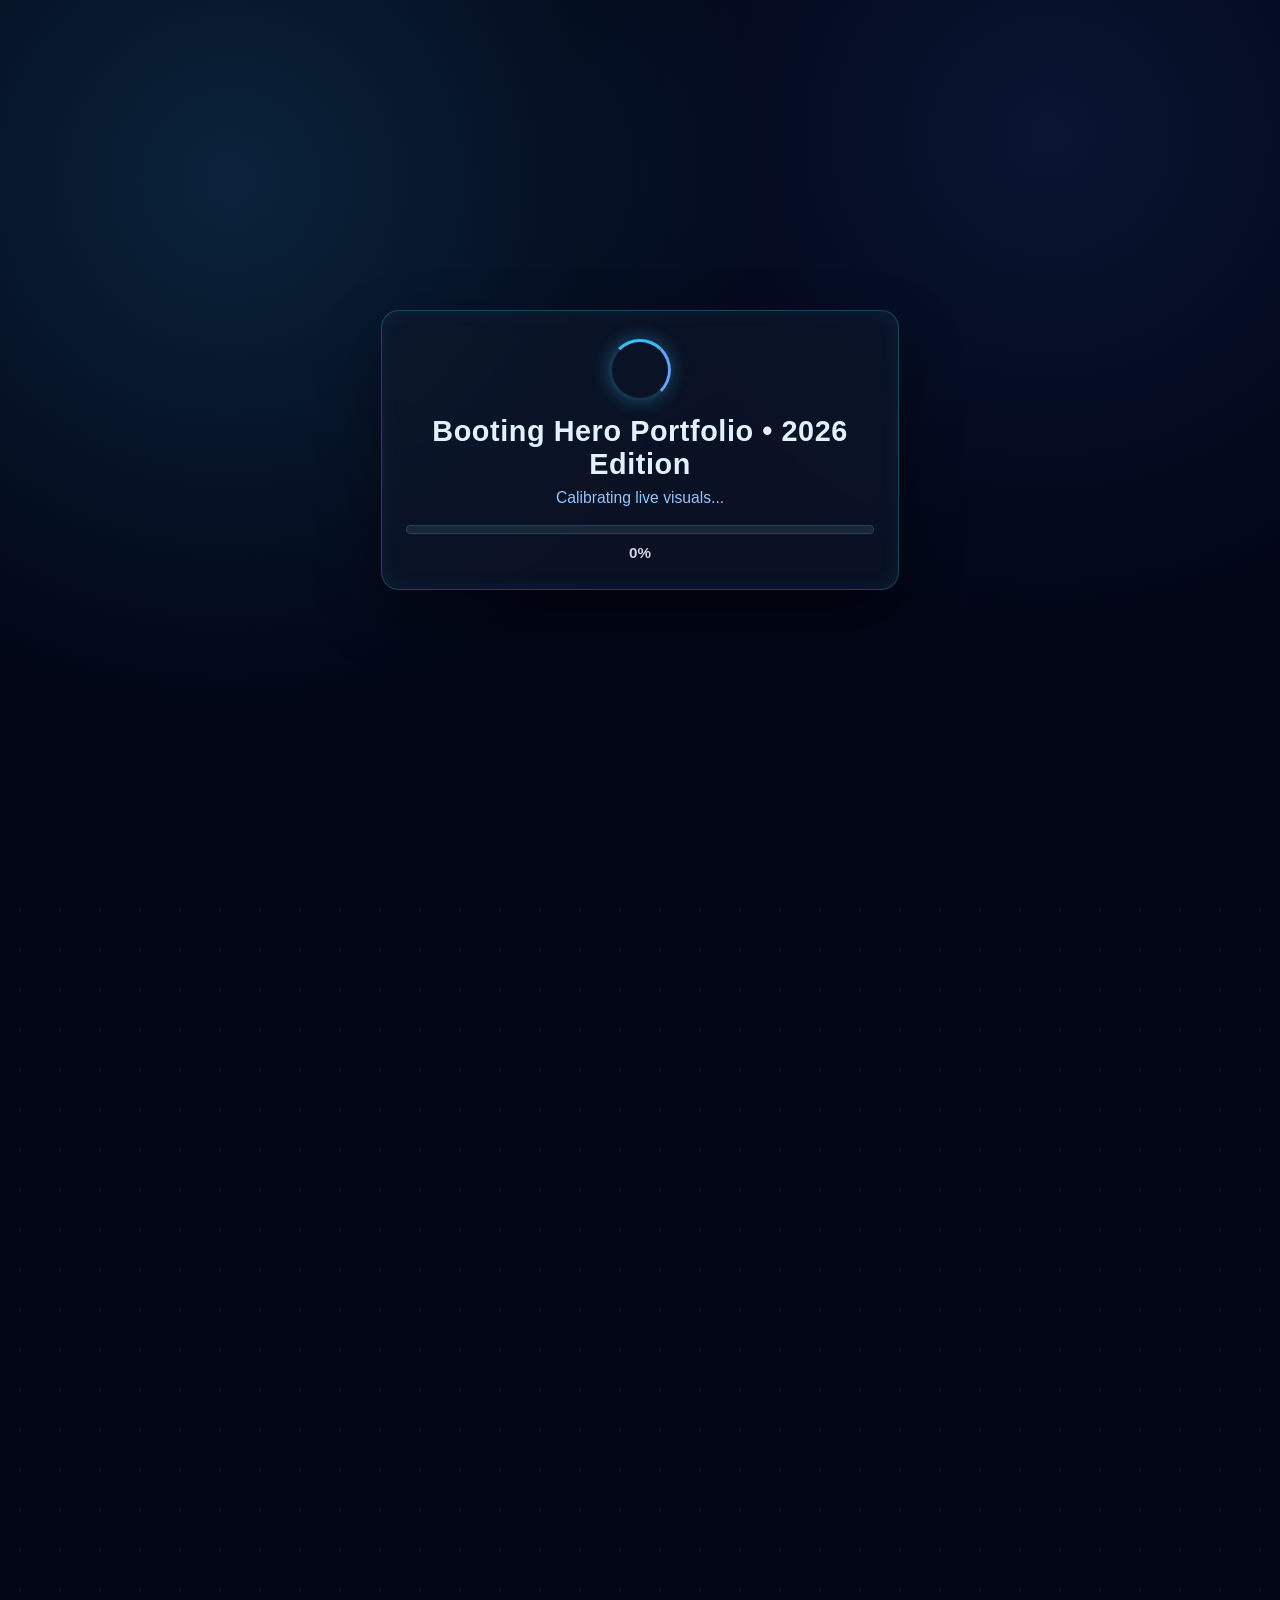
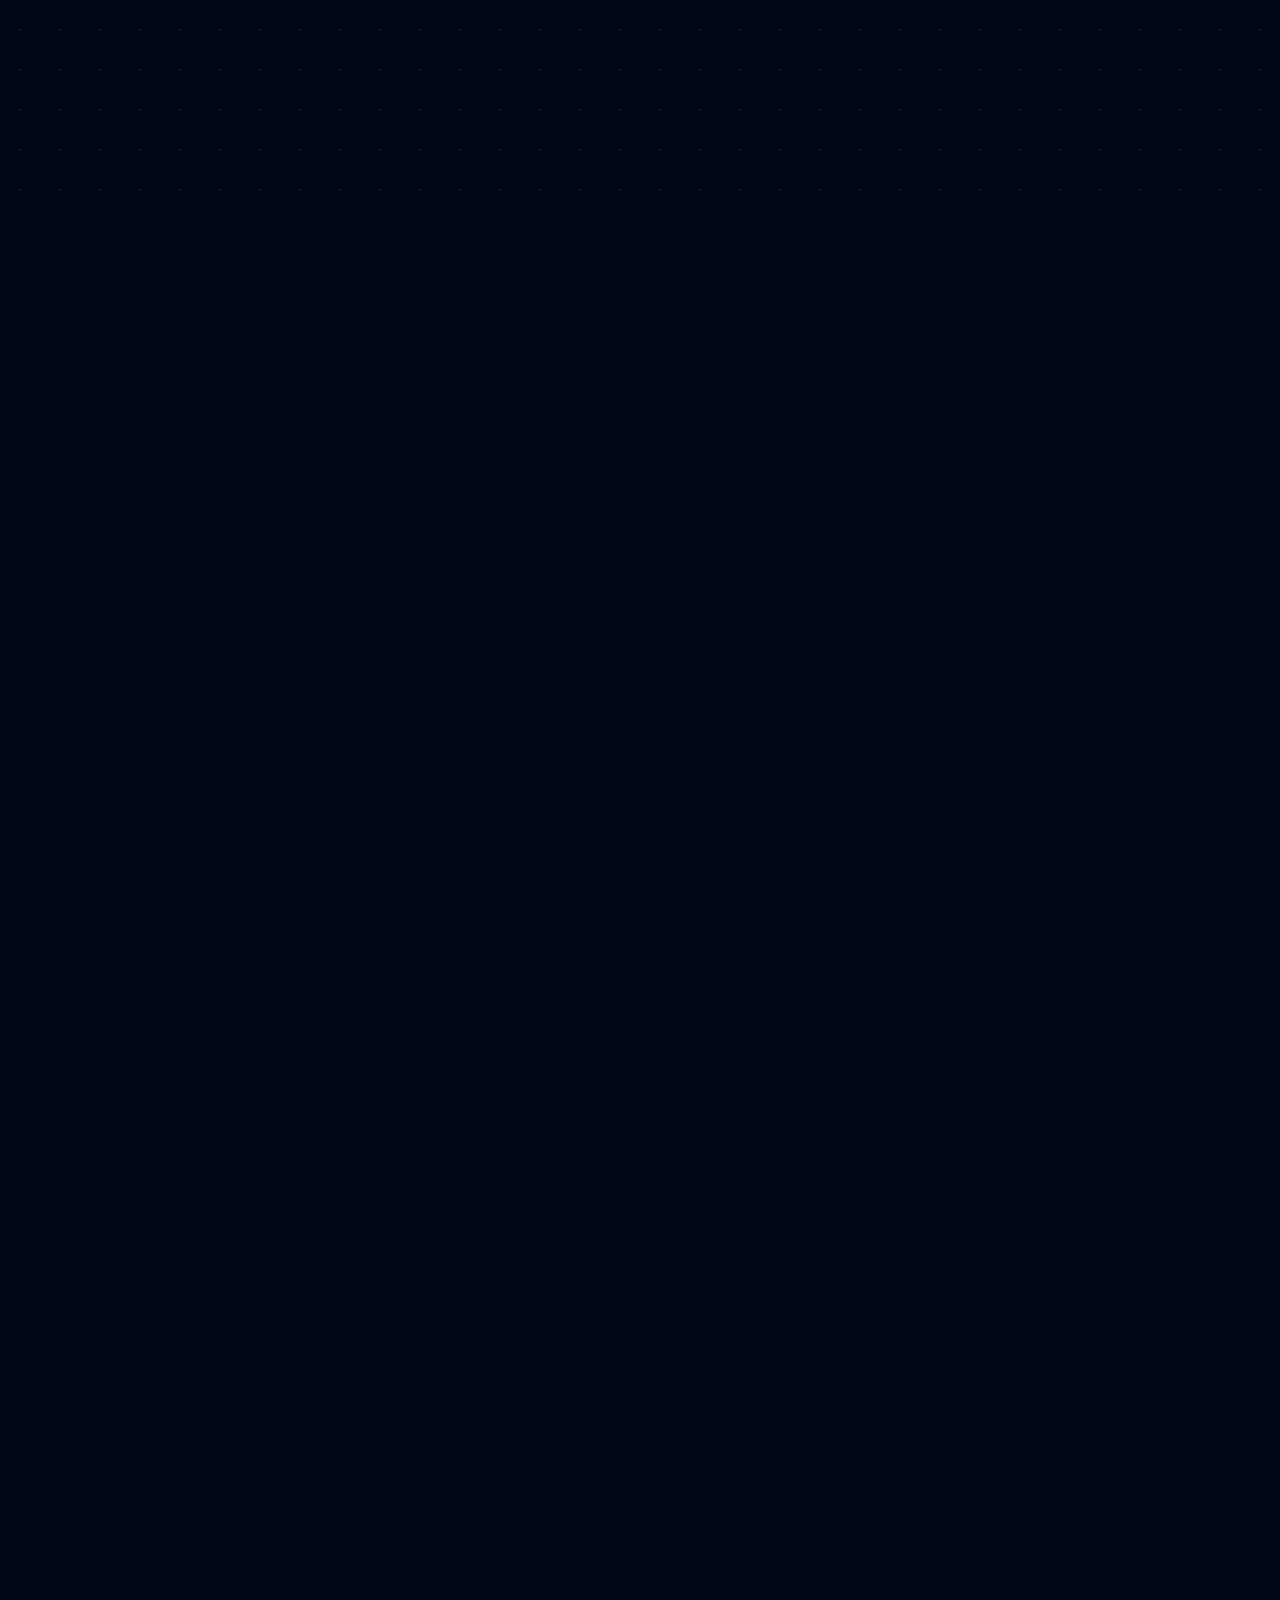
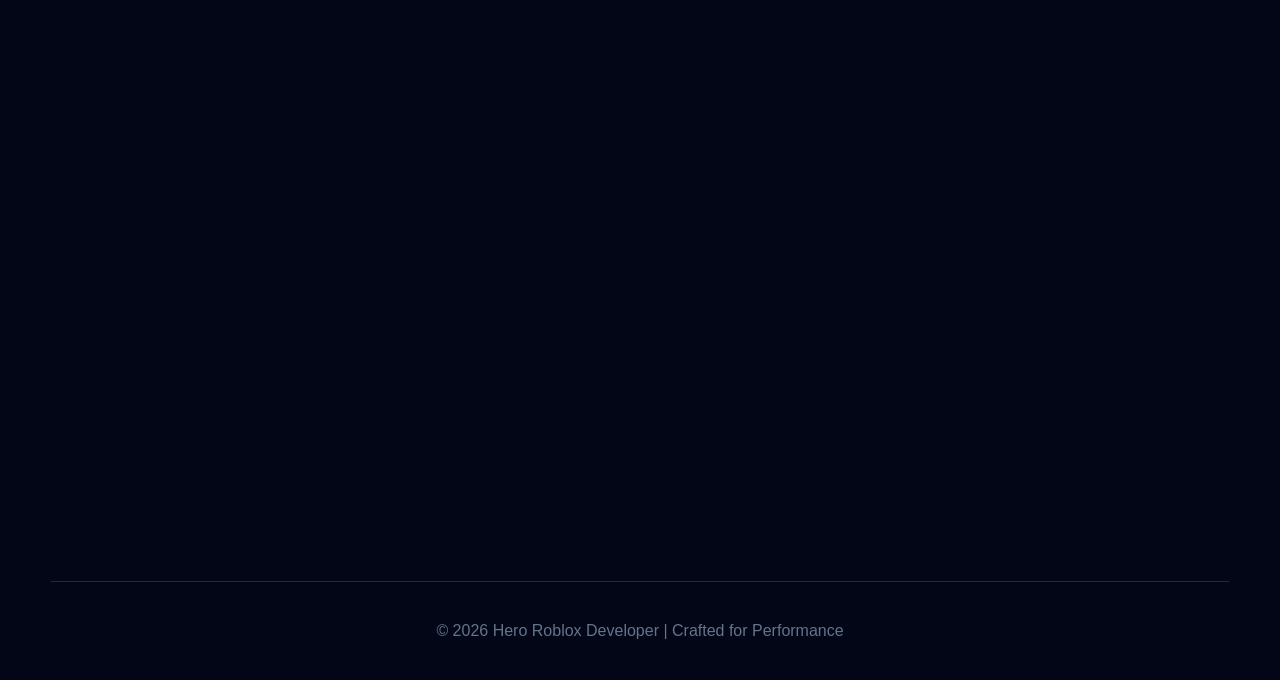
==== commit f9a11e78: "Add files via upload" ====
--- a/index.html
+++ b/index.html
@@ -49,6 +49,7 @@
     </div>
     <div class="menu-toggle" id="mobile-menu-btn">☰</div>
     <nav id="nav-menu">
+        <a href="#languages">Languages</a>
         <a href="#about">About</a>
         <a href="#projects">Projects</a>
         <a href="#libraries">Libraries</a>
@@ -59,22 +60,7 @@
 <section class="hero hidden">
     <h1 class="hero-title">Hello I'm <span>Hero</span></h1>
     <p class="hero-subtitle">Professional Roblox Developer & Lua Scripter</p>
-    <div class="hero-stats" aria-label="Portfolio highlights">
-        <div class="hero-stat">
-            <i data-lucide="briefcase-business" aria-hidden="true"></i>
-            <span><strong class="stat-number" data-target="25" data-suffix="+">0</strong> Projects Built</span>
-        </div>
-        <div class="hero-stat-divider" aria-hidden="true"></div>
-        <div class="hero-stat">
-            <i data-lucide="rocket" aria-hidden="true"></i>
-            <span><strong class="stat-number" data-target="15" data-suffix="+">0</strong> Systems Shipped</span>
-        </div>
-        <div class="hero-stat-divider" aria-hidden="true"></div>
-        <div class="hero-stat">
-            <i data-lucide="star" aria-hidden="true"></i>
-            <span><strong class="stat-number" data-target="5" data-suffix="/5">0</strong> Client Rating</span>
-        </div>
-    </div>
+
     <div class="hero-cta">
         <button class="btn cta-button" onclick="playSound(); location.href='#projects'">See My Work</button>
         <button class="btn btn-hire" onclick="playSound(); location.href='#contact'">Hire Me</button>
@@ -95,6 +81,82 @@
         </span>
     </div>
 </section>
+<section id="languages" class="hidden">
+    <h2>Completed Languages</h2>
+    <p class="languages-subtitle">Technologies I have completed learning and actively use in production-ready builds.</p>
+    <div class="languages-grid">
+        <article class="card language-card">
+            <div class="card-content">
+                <h3>HTML</h3>
+                <p>Semantic structure, accessibility-first markup, and clean page architecture.</p>
+                <div class="project-tags">
+                    <span class="tag tag-design">Markup</span>
+                    <span class="tag tag-arch">Structure</span>
+                </div>
+            </div>
+        </article>
+        <article class="card language-card">
+            <div class="card-content">
+                <h3>CSS</h3>
+                <p>Responsive layouts, motion design, and modern UI styling systems.</p>
+                <div class="project-tags">
+                    <span class="tag tag-design">Styling</span>
+                    <span class="tag tag-math">Animations</span>
+                </div>
+            </div>
+        </article>
+        <article class="card language-card">
+            <div class="card-content">
+                <h3>JavaScript</h3>
+                <p>Interactive frontend logic, browser APIs, and dynamic web experiences.</p>
+                <div class="project-tags">
+                    <span class="tag tag-logic">Frontend</span>
+                    <span class="tag tag-arch">Logic</span>
+                </div>
+            </div>
+        </article>
+        <article class="card language-card">
+            <div class="card-content">
+                <h3>Node.js</h3>
+                <p>Backend APIs, async runtime workflows, and scalable server-side systems.</p>
+                <div class="project-tags">
+                    <span class="tag tag-sec">Backend</span>
+                    <span class="tag tag-arch">Runtime</span>
+                </div>
+            </div>
+        </article>
+        <article class="card language-card">
+            <div class="card-content">
+                <h3>React</h3>
+                <p>Component-driven interfaces, state management, and reusable UI architecture.</p>
+                <div class="project-tags">
+                    <span class="tag tag-design">UI</span>
+                    <span class="tag tag-logic">Components</span>
+                </div>
+            </div>
+        </article>
+        <article class="card language-card">
+            <div class="card-content">
+                <h3>Luau</h3>
+                <p>High-performance Roblox scripting for gameplay systems and secure logic.</p>
+                <div class="project-tags">
+                    <span class="tag tag-logic">Roblox</span>
+                    <span class="tag tag-sec">Performance</span>
+                </div>
+            </div>
+        </article>
+        <article class="card language-card">
+            <div class="card-content">
+                <h3>Lua</h3>
+                <p>General scripting fundamentals, modular patterns, and game-side automation.</p>
+                <div class="project-tags">
+                    <span class="tag tag-arch">Scripting</span>
+                    <span class="tag tag-logic">Modules</span>
+                </div>
+            </div>
+        </article>
+    </div>
+</section>
 <section id="about" class="hidden">
     <h2>About Me</h2>
     <p style="color: #94a3b8; max-width: 700px; font-size: 1.1rem;">
@@ -168,7 +230,9 @@
 
         <div class="buttons">
             <button class="view" onclick="openSystem('cannon')">View Details</button>
-            <button class="repo-btn">Code</button>
+            <button class="test" onclick="joinGame('https://www.roblox.com/games/120929348887565/physical-Cannon')">
+    Test
+</button>
         </div>
 
     </div>
--- a/hero-portfolio.css
+++ b/hero-portfolio.css
@@ -1,4 +1,4 @@
-﻿/* GLOBAL */
+/* GLOBAL */
     * {
         box-sizing: border-box;
         margin: 0;
@@ -122,6 +122,43 @@
         color: #94a3b8;
         font-size: 1.2rem;
     }
+
+#languages {
+    padding-top: 26px;
+}
+
+.languages-subtitle {
+    max-width: 760px;
+    color: #93c5fd;
+    margin-bottom: 24px;
+    font-size: 1.02rem;
+}
+
+.languages-grid {
+    display: grid;
+    grid-template-columns: repeat(auto-fit, minmax(220px, 1fr));
+    gap: 20px;
+}
+
+.language-card {
+    border-color: rgba(56, 189, 248, 0.26);
+    background:
+        linear-gradient(155deg, rgba(14, 116, 144, 0.18), rgba(15, 23, 42, 0.94) 52%),
+        #0f172a;
+}
+
+.language-card .card-content {
+    min-height: 210px;
+}
+
+.language-card h3 {
+    font-size: 1.25rem;
+    margin-bottom: 8px;
+}
+
+.language-card p {
+    margin-bottom: 14px;
+}
     .btn {
         display: inline-block;
         margin-top: 25px;
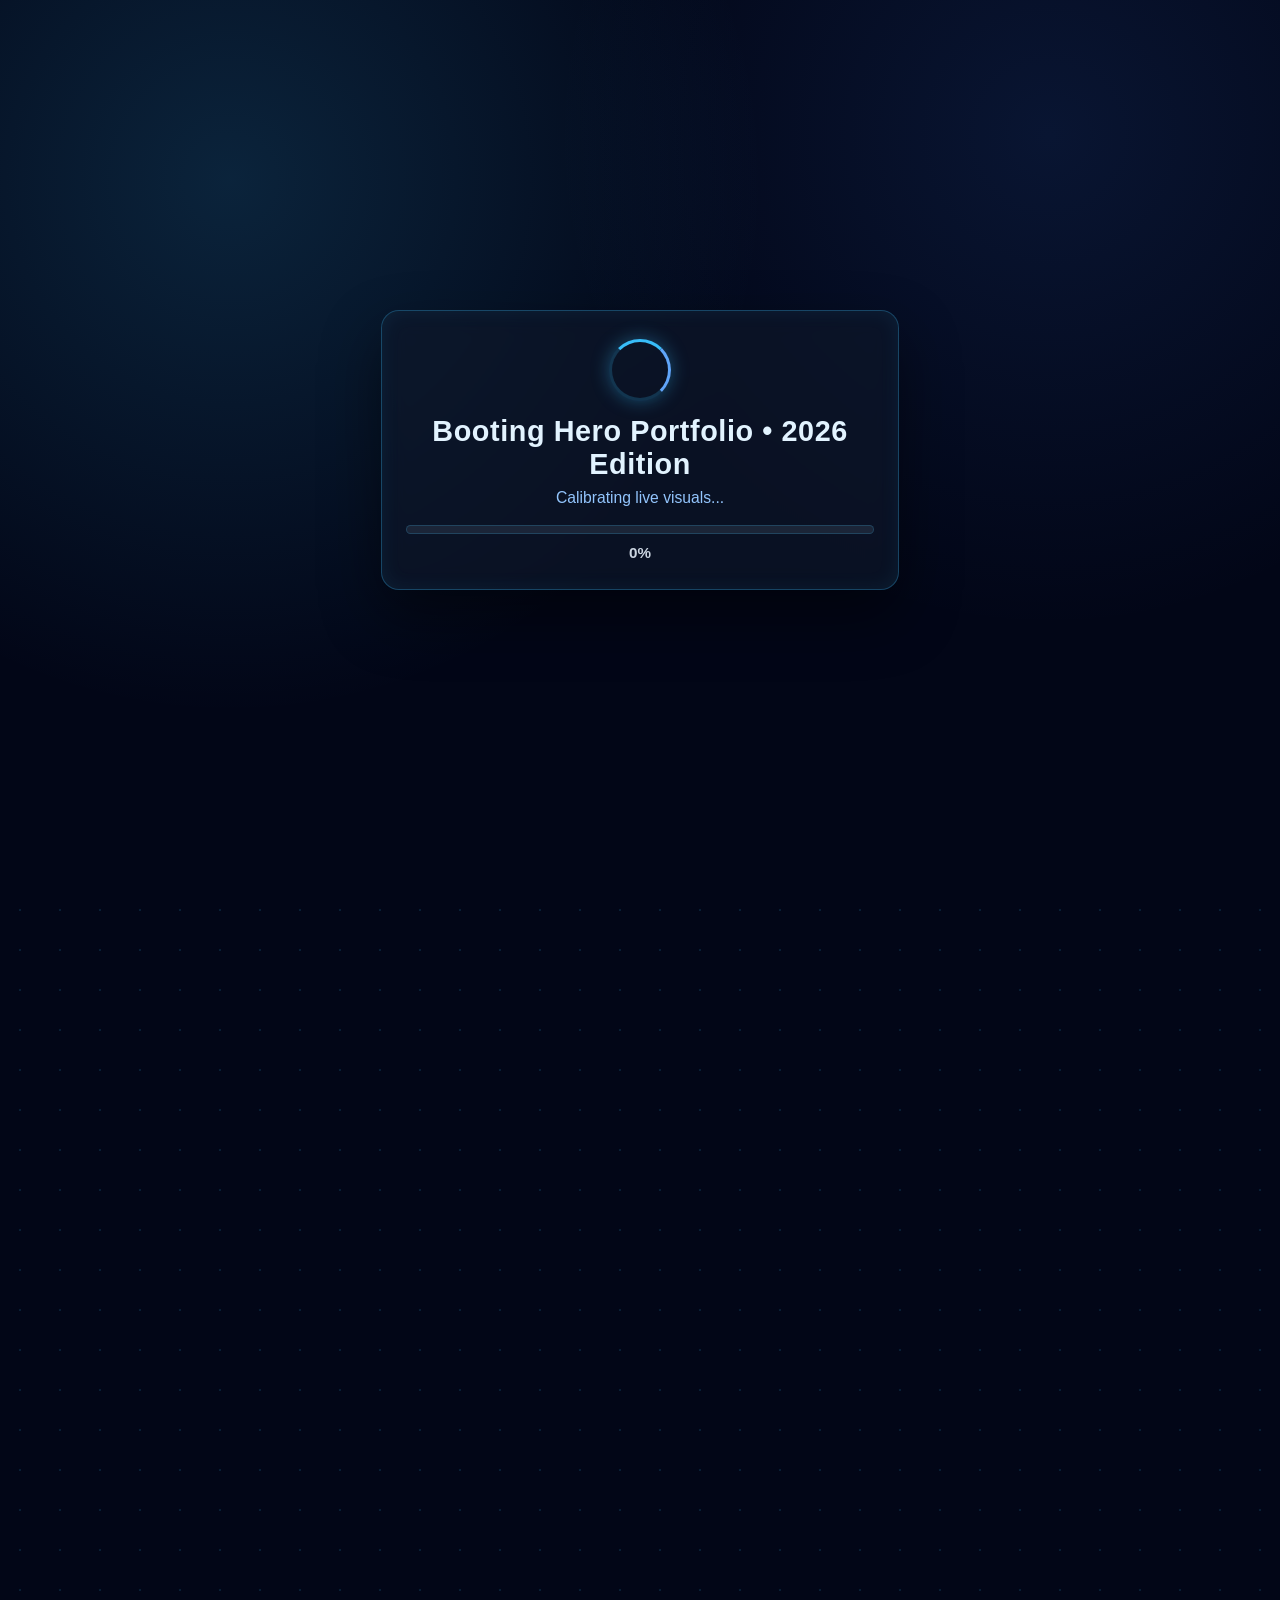
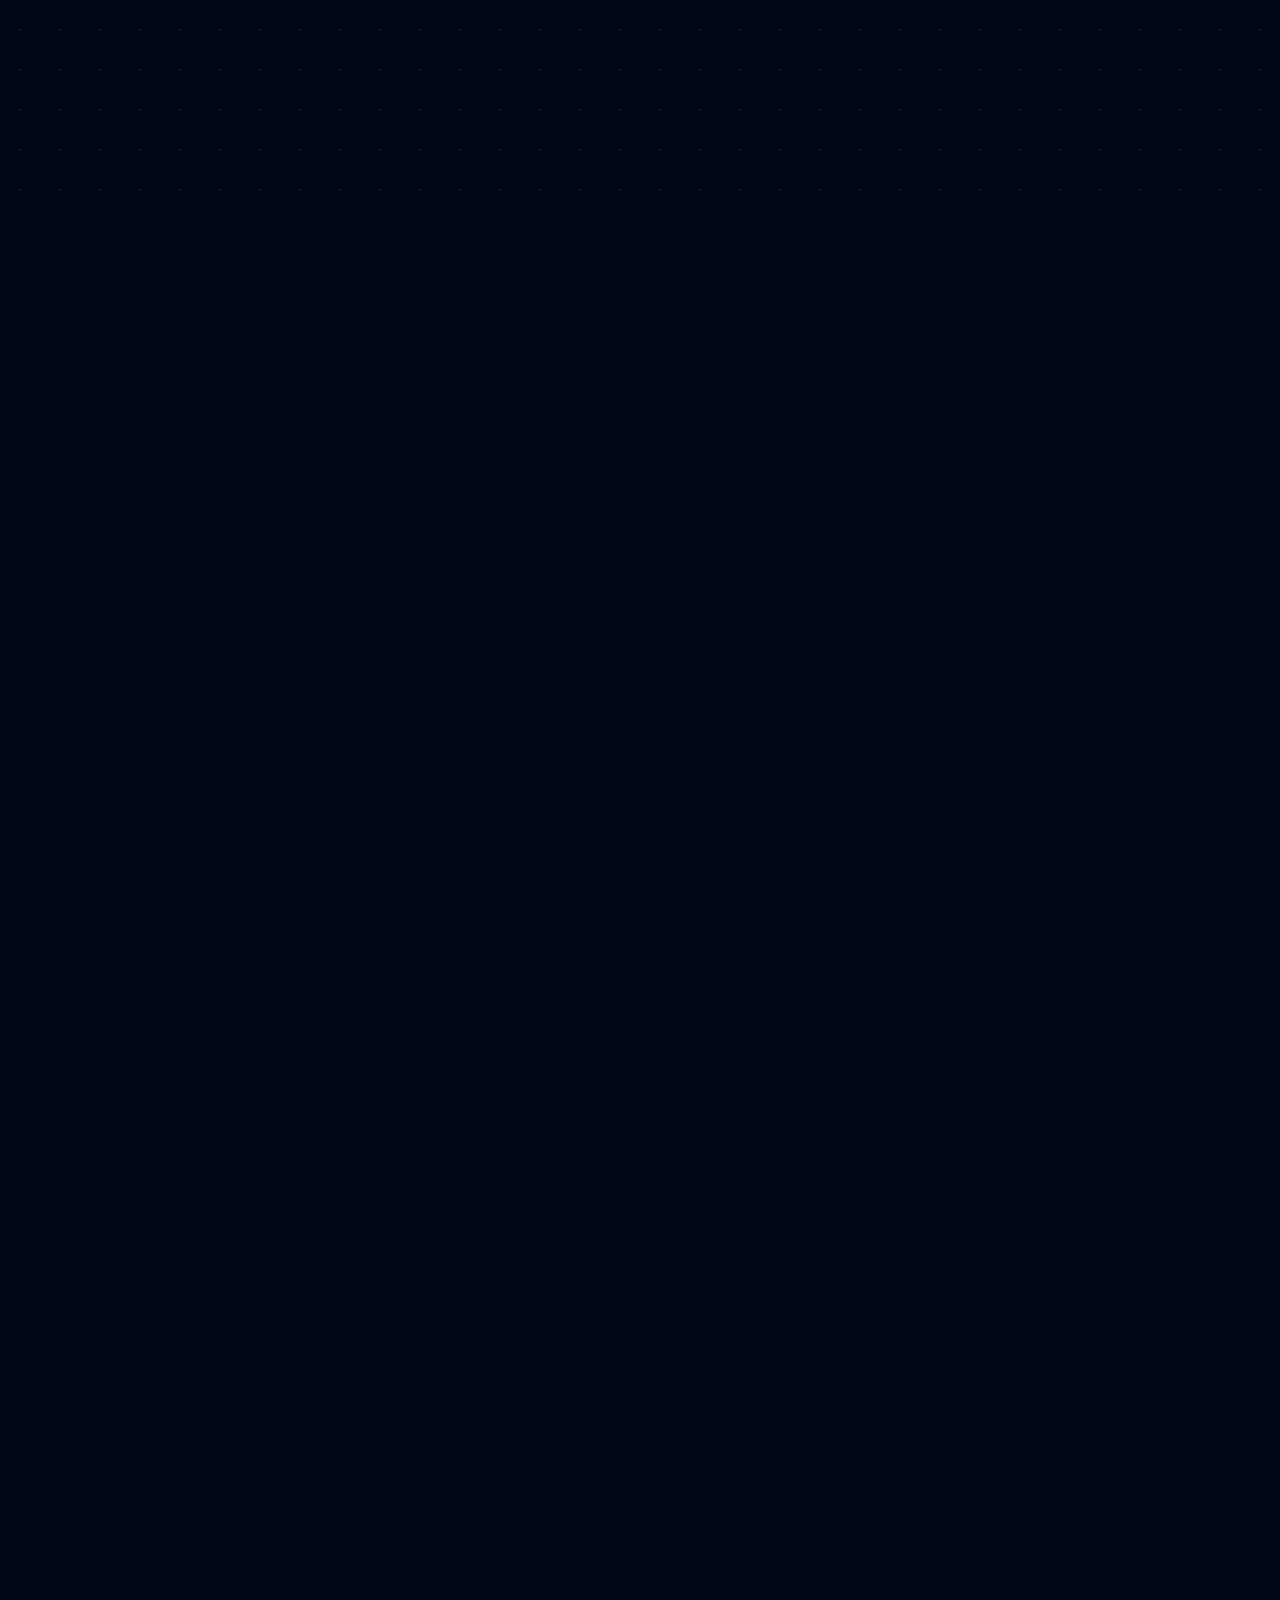
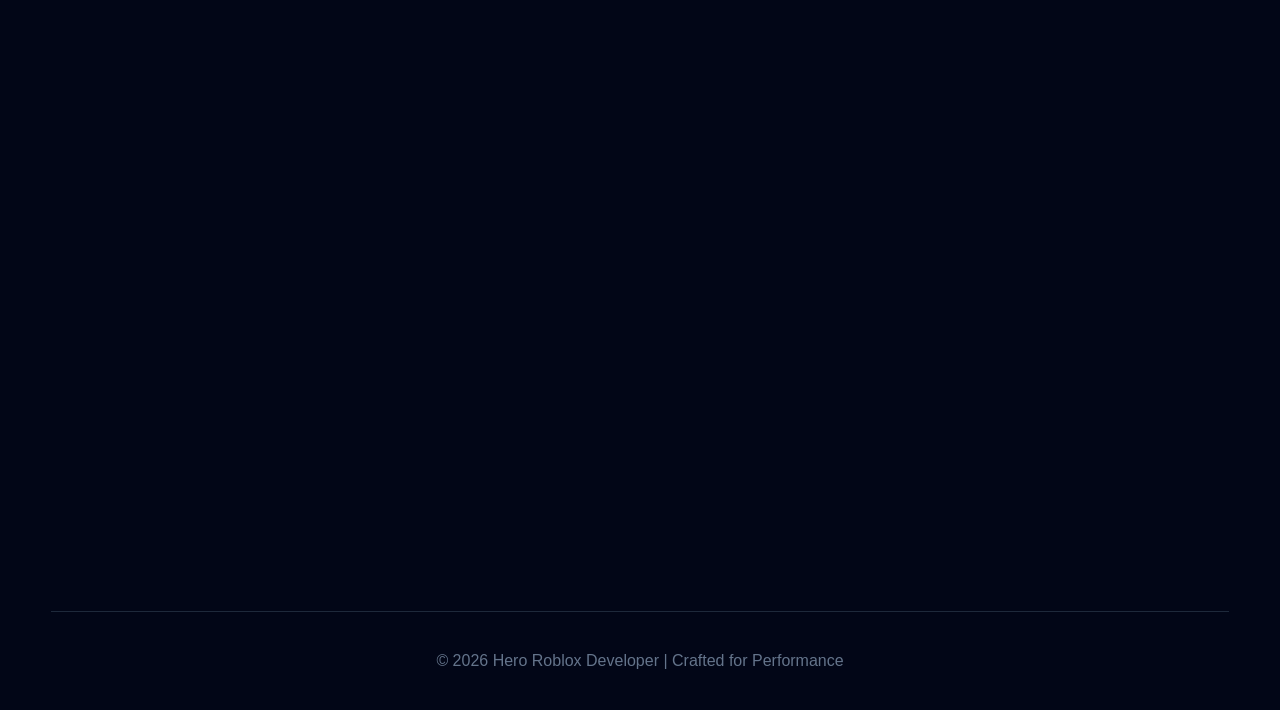
==== commit 49e3583e: "Add files via upload" ====
--- a/index.html
+++ b/index.html
@@ -250,6 +250,23 @@
                 <div class="buttons">
                     <button class="view" onclick="openSystem('spin')">View Details</button>
                     <button class="test" onclick="joinGame('https://www.roblox.com/games/130744078216219/SpienWheel')">Test</button>
+                </div>
+            </div>
+        </div>
+        <div class="card" data-category="economy ui systems" data-tools="Luau • OOP • ModuleScripts • Scalable Architecture">
+            <span class="featured-ribbon">New</span>
+            <div class="card-image-placeholder"><span class="pro-logo-text">SPINCARDS</span></div>
+            <div class="card-content">
+                <h3>SpinCards</h3>
+                <div class="project-tags">
+                    <span class="tag tag-arch">OOP</span>
+                    <span class="tag tag-arch">Modules</span>
+                    <span class="tag tag-sec">Scalable</span>
+                </div>
+                <p>Advanced card spinning system built with full OOP and modular scalable architecture.</p>
+                <div class="buttons">
+                    <button class="view" onclick="openSystem('spincards')">View Details</button>
+                    <button class="test" onclick="joinGame('https://www.roblox.com/games/132283786446802/SpinCards')">Test</button>
                 </div>
             </div>
         </div>
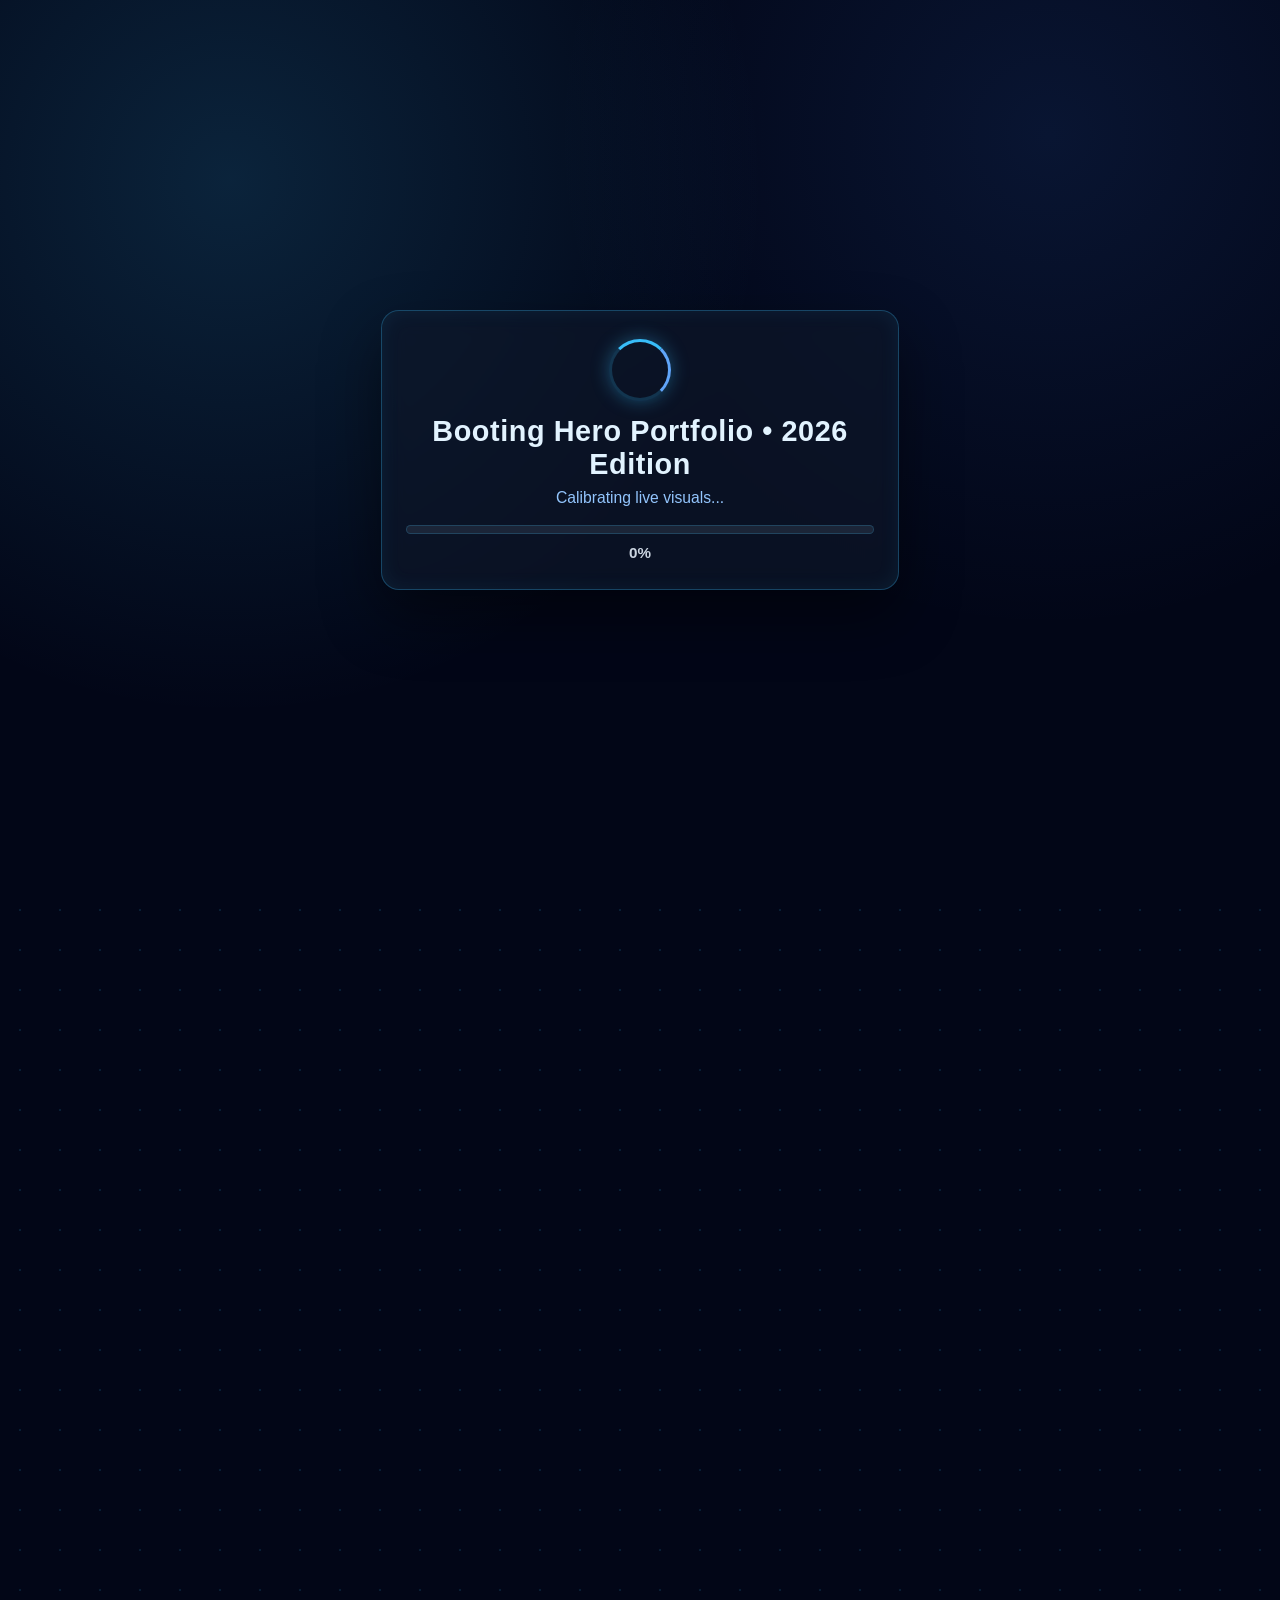
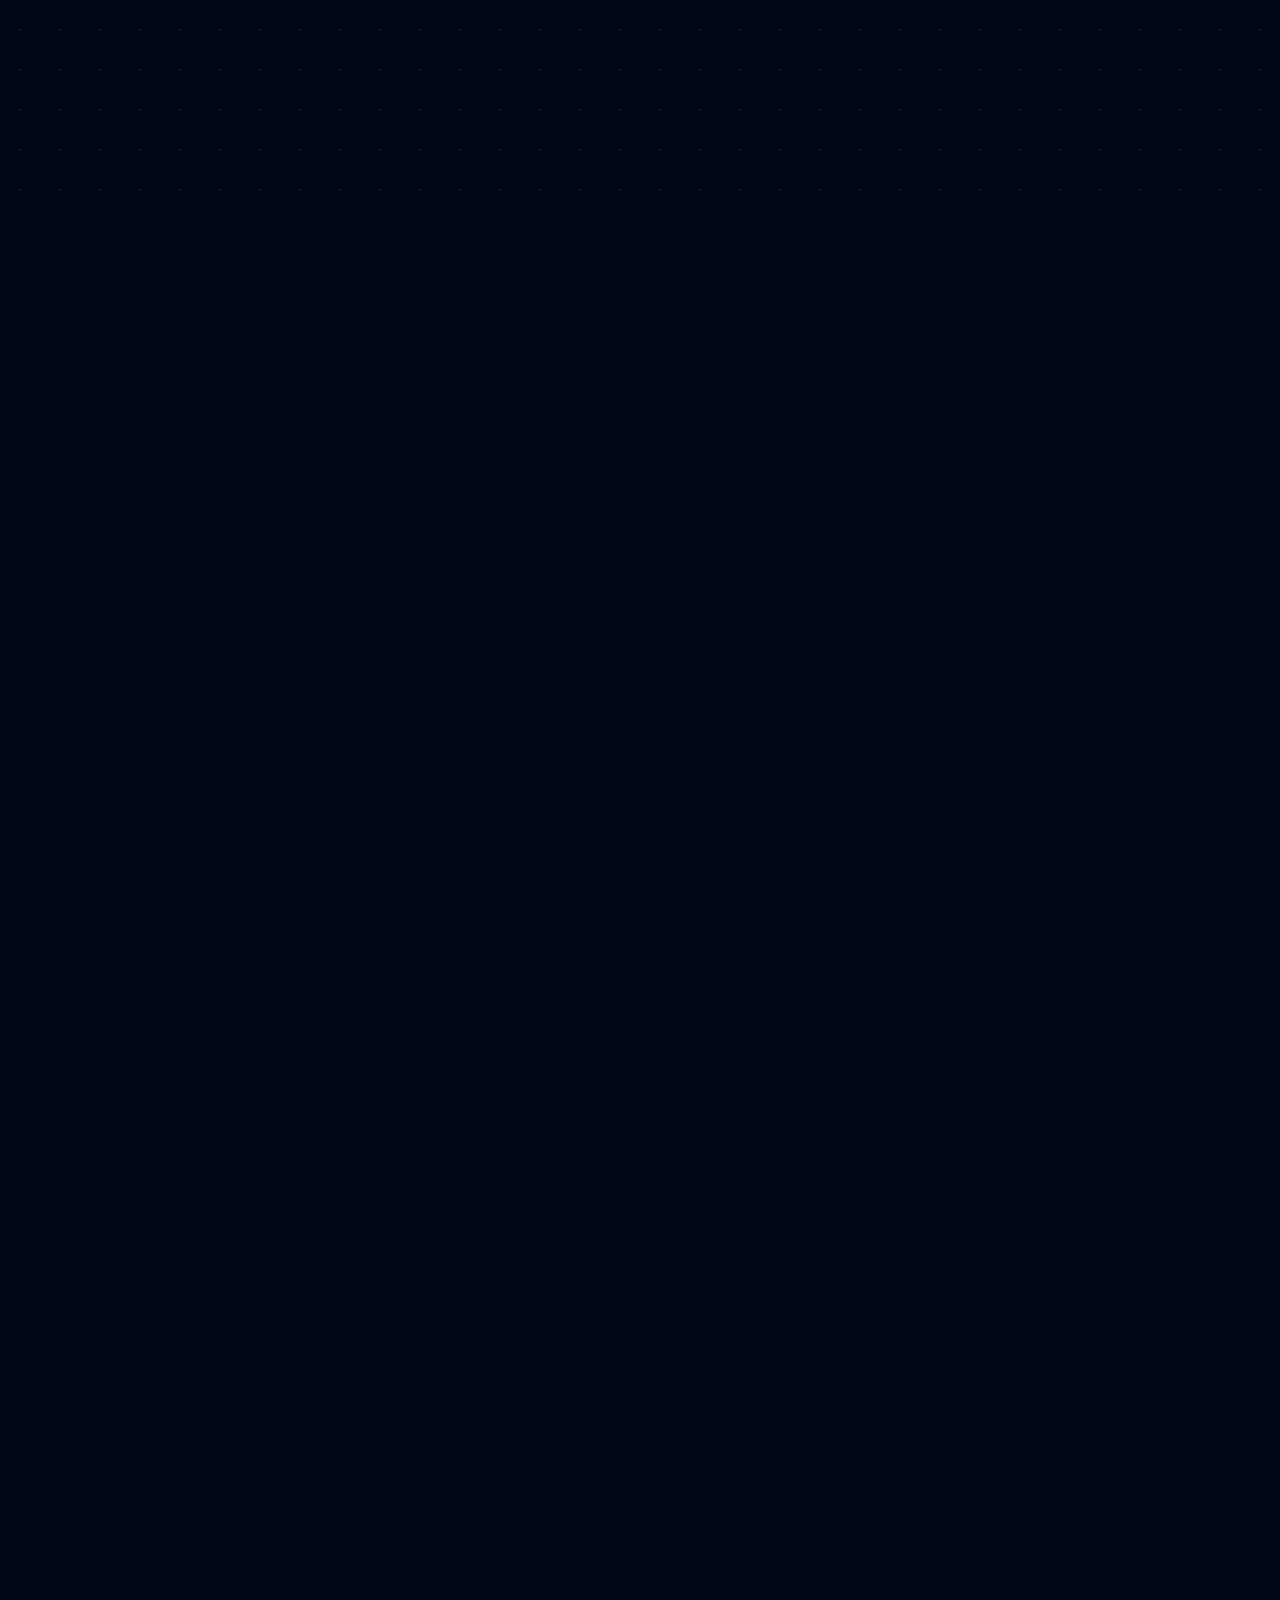
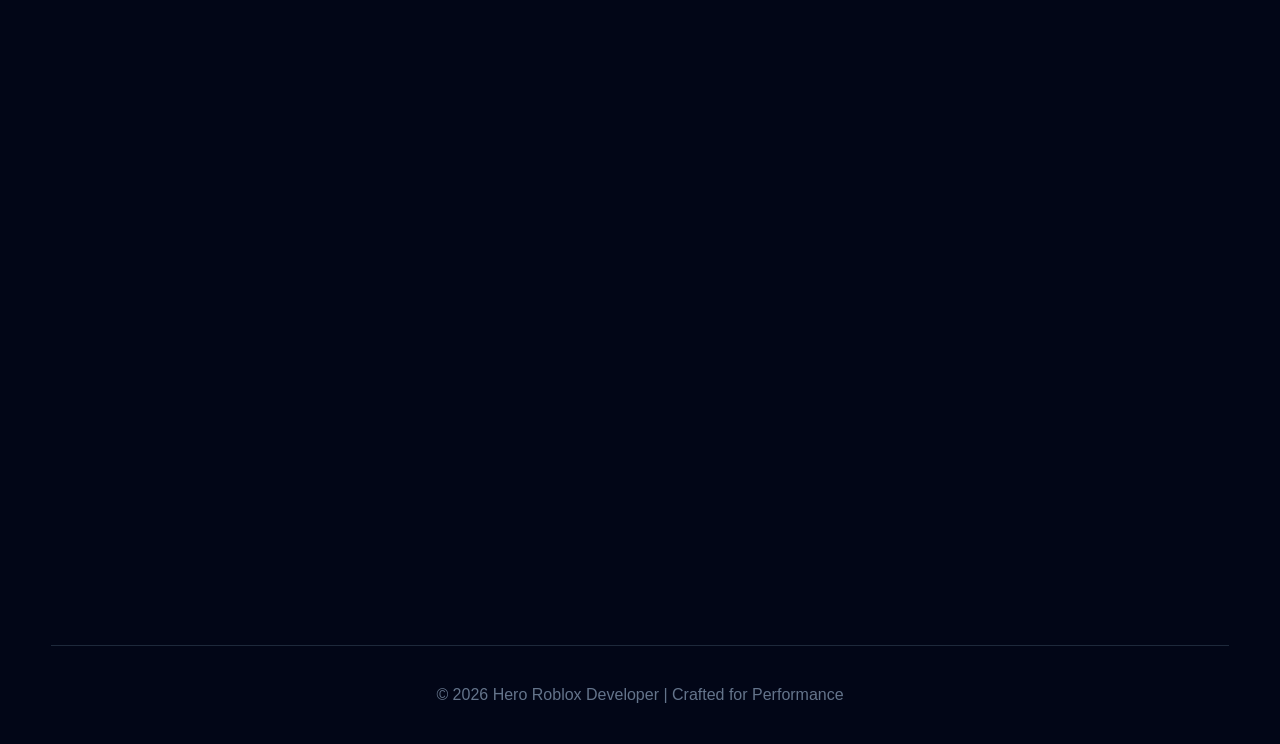
==== commit 2df88d6e: "Add files via upload" ====
--- a/index.html
+++ b/index.html
@@ -254,7 +254,7 @@
             </div>
         </div>
         <div class="card" data-category="economy ui systems" data-tools="Luau • OOP • ModuleScripts • Scalable Architecture">
-            <span class="featured-ribbon">New</span>
+            <span class="featured-ribbon featured-ribbon-new">New</span>
             <div class="card-image-placeholder"><span class="pro-logo-text">SPINCARDS</span></div>
             <div class="card-content">
                 <h3>SpinCards</h3>
@@ -372,7 +372,7 @@
 
 <section id="libraries" class="hidden">
     <h2>Open Source Libraries</h2>
-    <div style="display: flex; justify-content: flex-start; margin-top: 40px;">
+    <div style="display: flex; justify-content: flex-start; flex-wrap: wrap; gap: 24px; margin-top: 40px;">
         <div class="book-card" style="width: 100%; max-width: 350px;">
             <div class="card-image-placeholder" style="border-bottom: 2px solid #0284c7;">
                 <span class="pro-logo-text" style="font-size: 2rem;">GSM Module</span>
@@ -387,7 +387,25 @@
                 <p>A high-performance Luau module designed for seamless game lifecycle management.</p>
                 <div class="buttons">
                     <button class="view" onclick="openSystem('gsm')">Read Docs</button>
-                    <button class="repo-btn" onclick="window.open('https://github.com/herobate5a-art/Roblox-Timer-System', '_blank')">GitHub Repo</button>
+                    <button class="repo-btn" onclick="window.open('https://github.com/herobate5a-art/Roblox-Timer-System/blob/main/GameSystemsManager.lua', '_blank')">GitHub Repo</button>
+                </div>
+            </div>
+        </div>
+        <div class="book-card" style="width: 100%; max-width: 350px;">
+            <div class="card-image-placeholder" style="border-bottom: 2px solid #2563eb;">
+                <span class="pro-logo-text" style="font-size: 2rem;">Projectile Handler</span>
+            </div>
+            <div class="card-content">
+                <h3>Projectiles Handler</h3>
+                <div class="project-tags">
+                    <span class="tag tag-arch">Open Source</span>
+                    <span class="tag tag-arch">OOP</span>
+                    <span class="tag tag-math">Physics Ammo</span>
+                </div>
+                <p>Handles weapon ammo systems for sniper, pistol, machine gun, and other physical ammo workflows using full OOP architecture.</p>
+                <div class="buttons">
+                    <button class="view" onclick="openSystem('projectiles')">Read Docs</button>
+                    <button class="repo-btn" onclick="window.open('https://github.com/herobate5a-art/projectiles-Handler/blob/main/projectiles-Handler.lua', '_blank')">GitHub Repo</button>
                 </div>
             </div>
         </div>
--- a/hero-portfolio.css
+++ b/hero-portfolio.css
@@ -122,43 +122,43 @@
         color: #94a3b8;
         font-size: 1.2rem;
     }
-
-#languages {
-    padding-top: 26px;
-}
-
-.languages-subtitle {
-    max-width: 760px;
-    color: #93c5fd;
-    margin-bottom: 24px;
-    font-size: 1.02rem;
-}
-
-.languages-grid {
-    display: grid;
-    grid-template-columns: repeat(auto-fit, minmax(220px, 1fr));
-    gap: 20px;
-}
-
-.language-card {
-    border-color: rgba(56, 189, 248, 0.26);
-    background:
-        linear-gradient(155deg, rgba(14, 116, 144, 0.18), rgba(15, 23, 42, 0.94) 52%),
-        #0f172a;
-}
-
-.language-card .card-content {
-    min-height: 210px;
-}
-
-.language-card h3 {
-    font-size: 1.25rem;
-    margin-bottom: 8px;
-}
-
-.language-card p {
-    margin-bottom: 14px;
-}
+
+#languages {
+    padding-top: 26px;
+}
+
+.languages-subtitle {
+    max-width: 760px;
+    color: #93c5fd;
+    margin-bottom: 24px;
+    font-size: 1.02rem;
+}
+
+.languages-grid {
+    display: grid;
+    grid-template-columns: repeat(auto-fit, minmax(220px, 1fr));
+    gap: 20px;
+}
+
+.language-card {
+    border-color: rgba(56, 189, 248, 0.26);
+    background:
+        linear-gradient(155deg, rgba(14, 116, 144, 0.18), rgba(15, 23, 42, 0.94) 52%),
+        #0f172a;
+}
+
+.language-card .card-content {
+    min-height: 210px;
+}
+
+.language-card h3 {
+    font-size: 1.25rem;
+    margin-bottom: 8px;
+}
+
+.language-card p {
+    margin-bottom: 14px;
+}
     .btn {
         display: inline-block;
         margin-top: 25px;
@@ -1593,6 +1593,17 @@
     pointer-events: none;
 }
 
+.featured-ribbon-new {
+    top: 12px;
+    right: 12px;
+    padding: 5px 10px;
+    border-radius: 999px;
+    font-size: 0.67rem;
+    letter-spacing: 0.06em;
+    box-shadow: 0 8px 16px rgba(14, 165, 233, 0.26);
+    transform: none;
+}
+
 #contact {
     position: relative;
 }
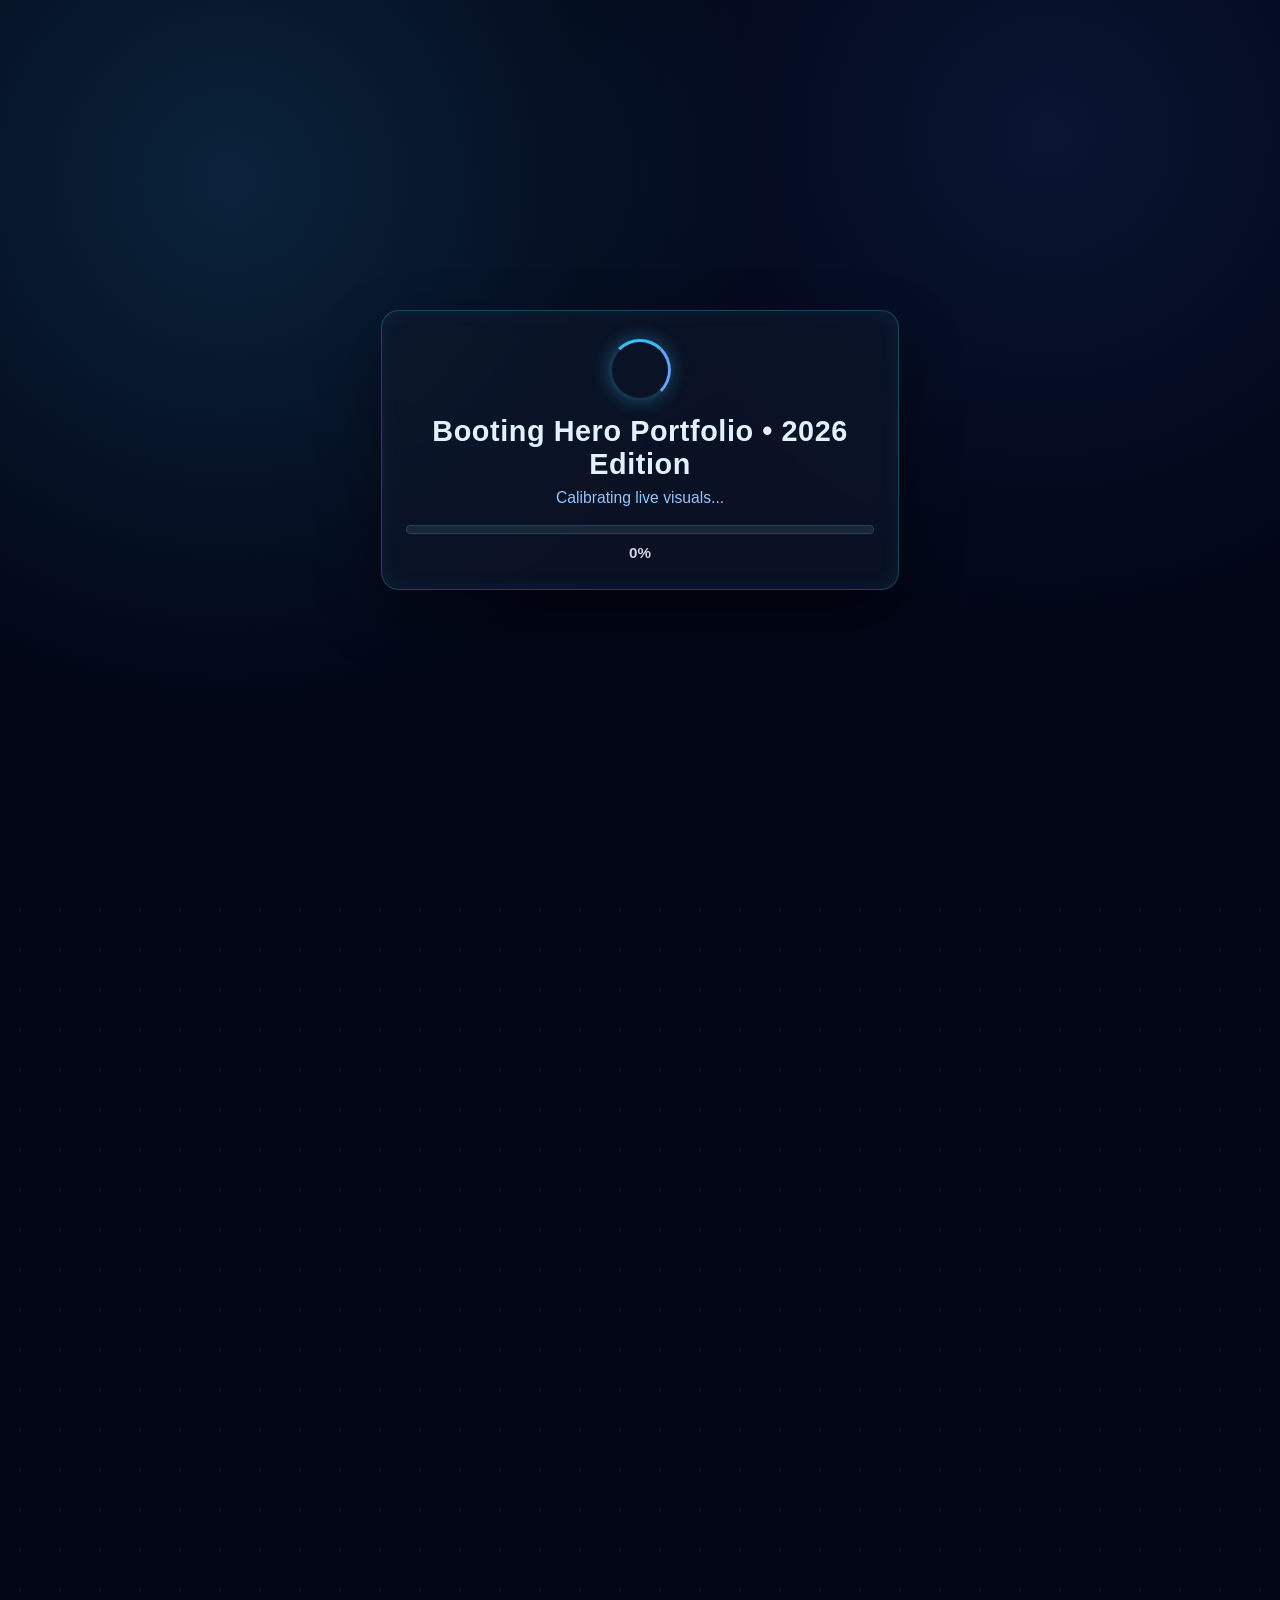
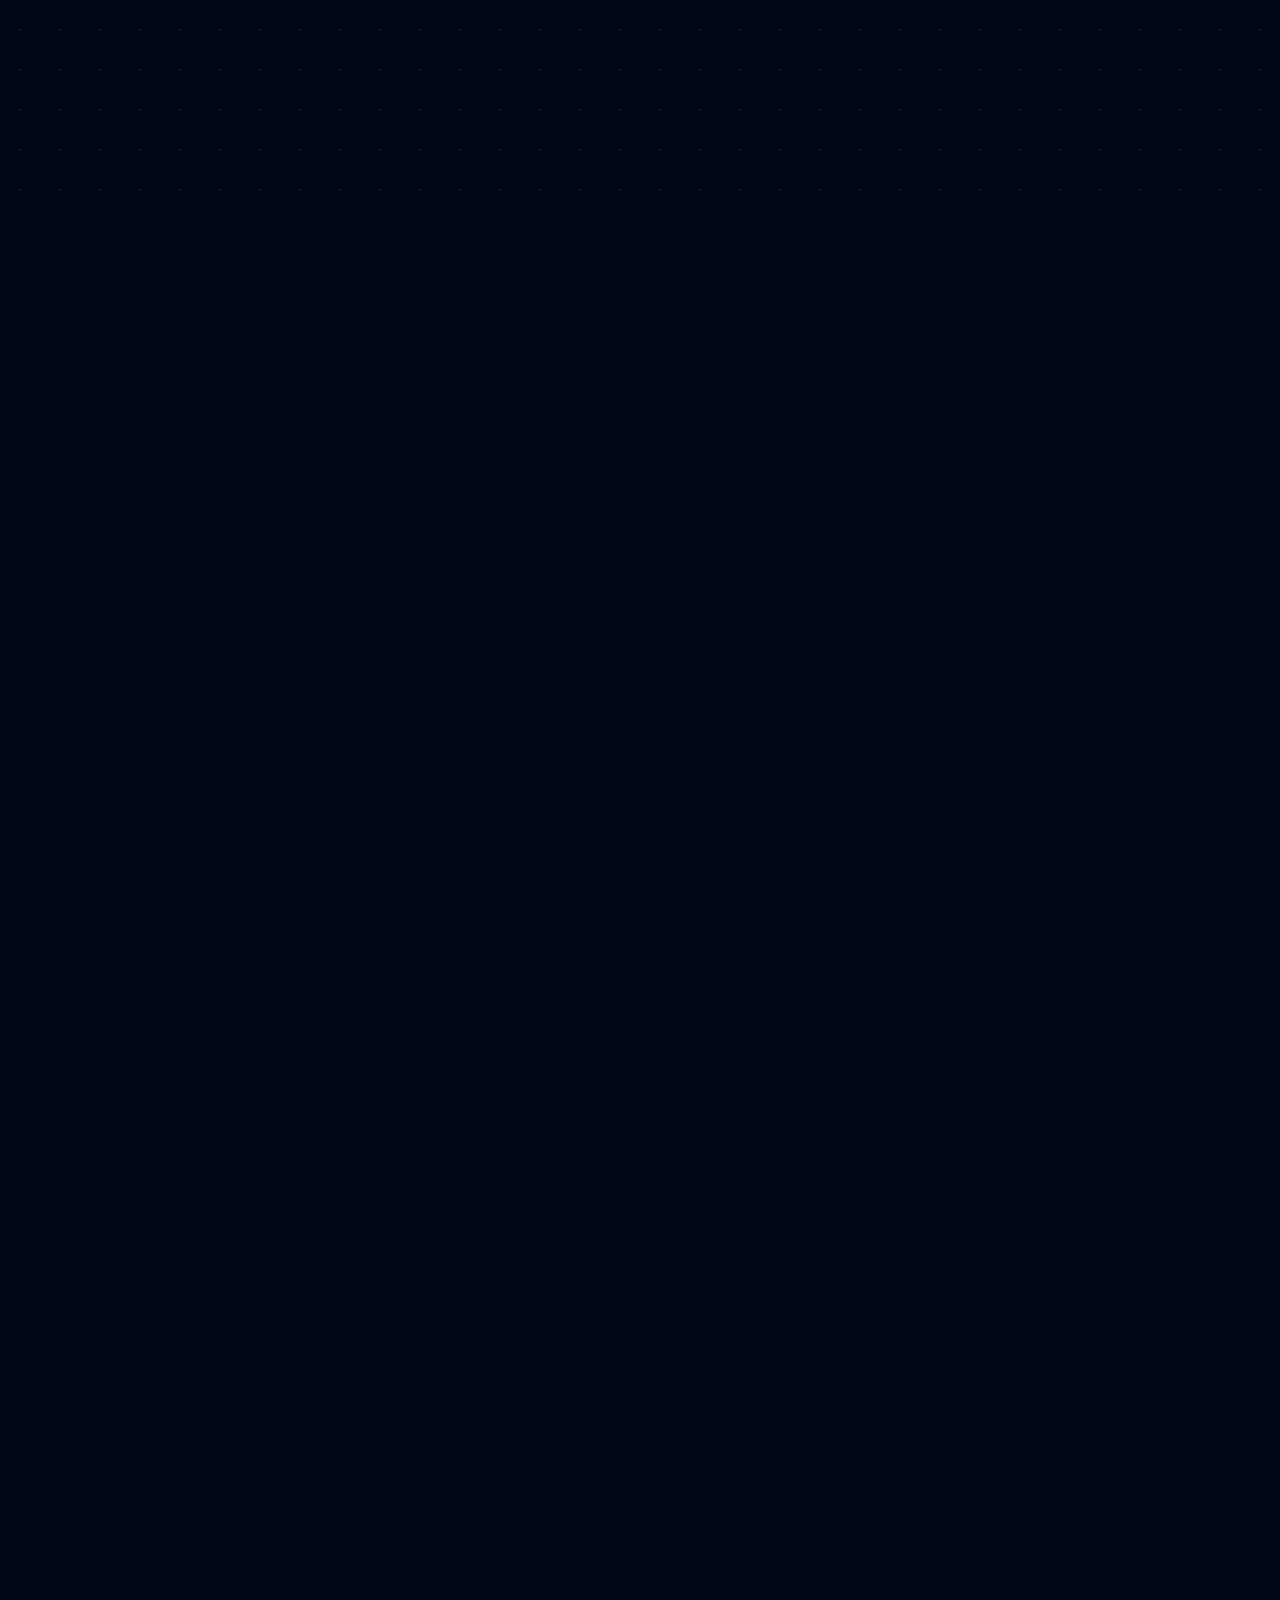
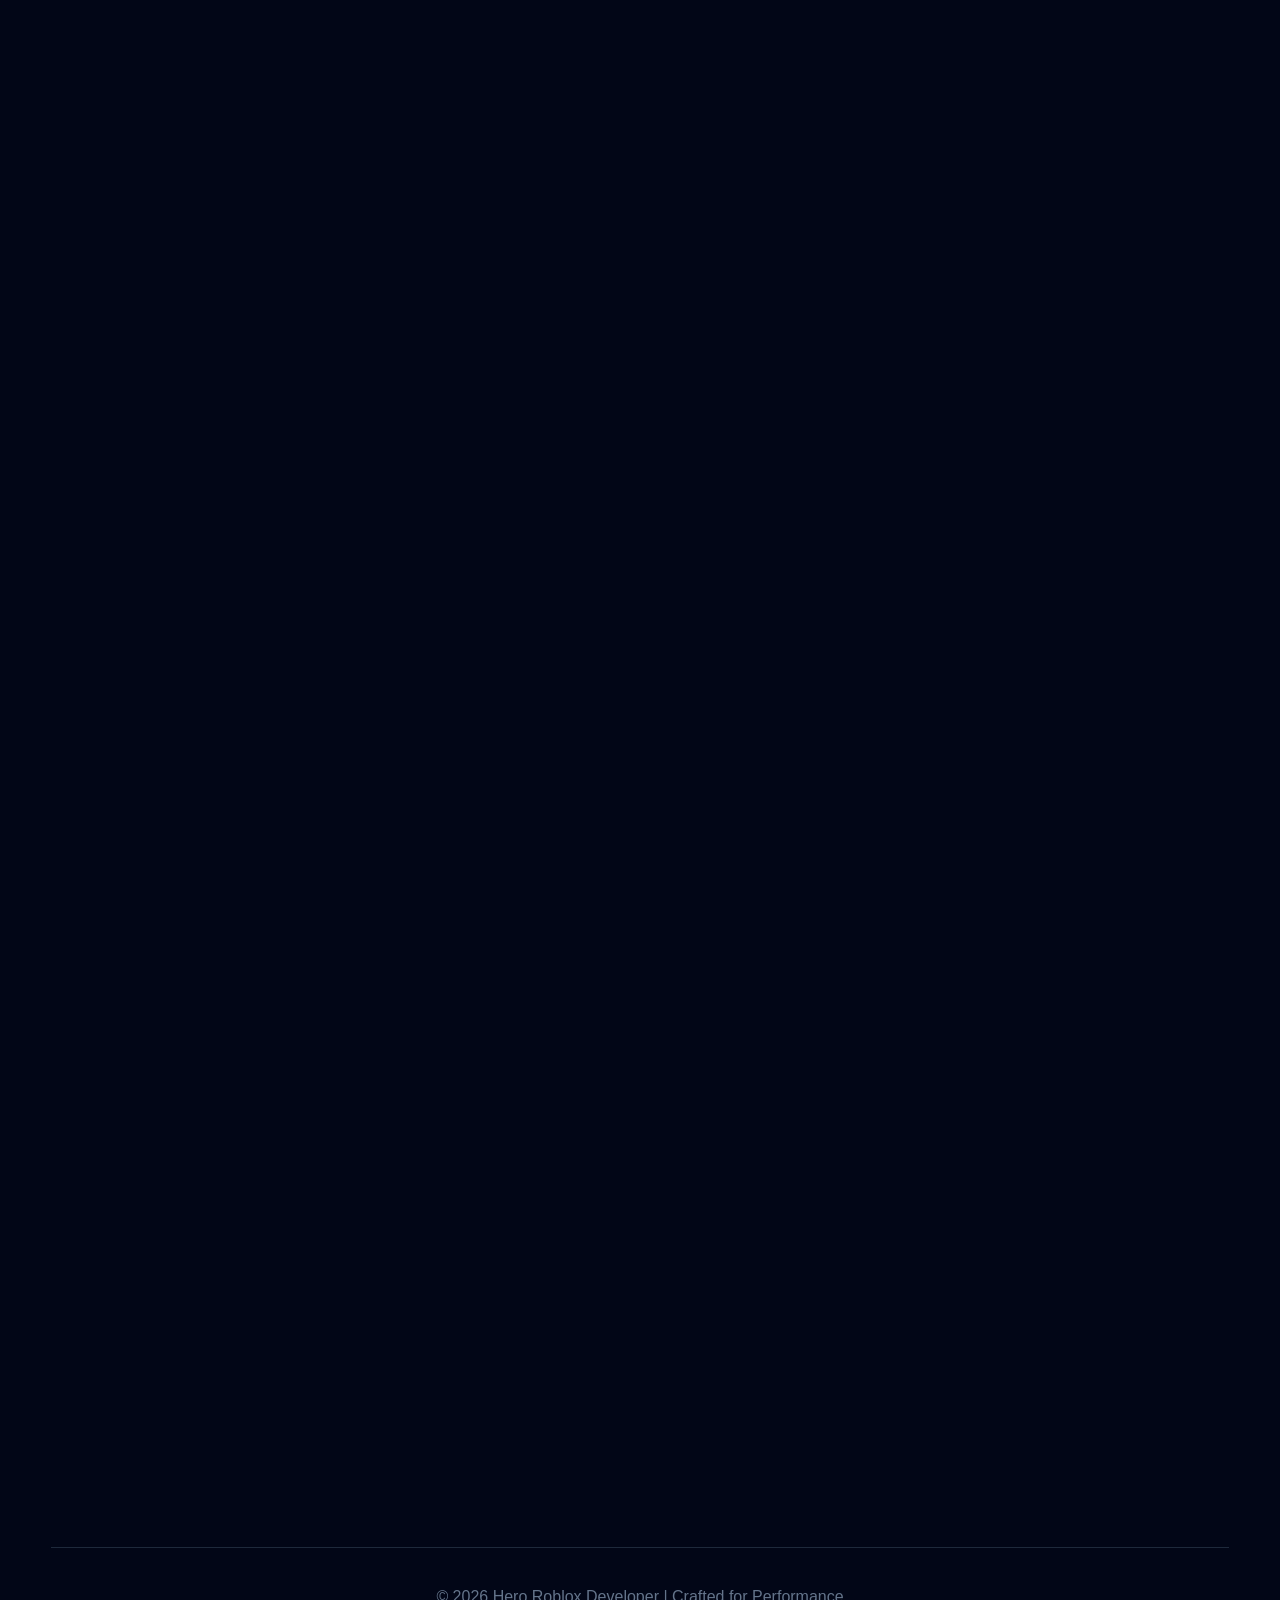
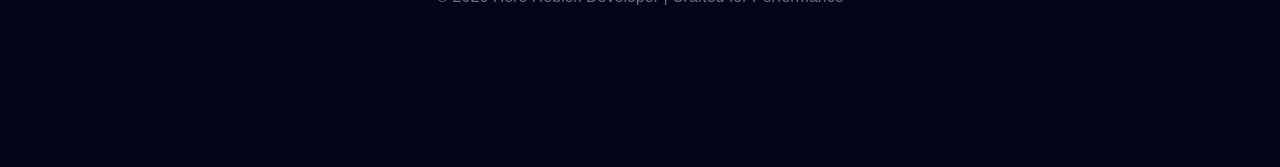
==== commit fa620eda: "Update portfolio" ====
--- a/index.html
+++ b/index.html
@@ -1,392 +1,554 @@
-<!DOCTYPE html>
-<html lang="en">
-<head>
-<meta charset="UTF-8">
-<meta name="viewport" content="width=device-width, initial-scale=1.0">
-<title>Hero | Roblox Developer</title>
-
-<script src="https://www.gstatic.com/firebasejs/8.10.1/firebase-app.js"></script>
-<script src="https://www.gstatic.com/firebasejs/8.10.1/firebase-firestore.js"></script>
-<script src="https://accounts.google.com/gsi/client" async defer></script>
-<script src="https://unpkg.com/lucide@latest"></script>
-
-<link rel="stylesheet" href="hero-portfolio.css">
-</head>
-<body>
-<div class="scroll-progress" id="scrollProgress"></div>
-<canvas id="liveBg" aria-hidden="true"></canvas>
-<div id="loader">
-    <div class="loader-core">
-        <div class="loader-ring"></div>
-        <div class="loader-title" id="loaderTitle">Booting Hero Portfolio • 2026 Edition</div>
-        <div class="loader-subtitle" id="loaderSubtitle">Calibrating live visuals...</div>
-        <div class="loader-bar">
-            <span id="loaderBarFill"></span>
-        </div>
-        <div class="loader-percent" id="loaderPercent">0%</div>
-    </div>
-</div>
-<div class="cursor"></div>
-<header>
-    <div class="logo" aria-label="Hero Developer">
-        <div class="logo-badge" aria-hidden="true">
-            <svg viewBox="0 0 64 64" role="img">
-                <defs>
-                    <linearGradient id="heroLogoGradient" x1="0%" y1="0%" x2="100%" y2="100%">
-                        <stop offset="0%" stop-color="#67e8f9" />
-                        <stop offset="60%" stop-color="#38bdf8" />
-                        <stop offset="100%" stop-color="#2563eb" />
-                    </linearGradient>
-                </defs>
-                <rect x="4" y="4" width="56" height="56" rx="16" fill="url(#heroLogoGradient)" />
-                <path d="M18 18h9v10h10V18h9v28h-9V36H27v10h-9z" fill="#031321" />
-            </svg>
-        </div>
-        <div class="logo-text">
-            <span class="logo-word">Hero</span>
-            <span class="logo-tag">Roblox Developer</span>
-        </div>
-    </div>
-    <div class="menu-toggle" id="mobile-menu-btn">☰</div>
-    <nav id="nav-menu">
-        <a href="#languages">Languages</a>
-        <a href="#about">About</a>
-        <a href="#projects">Projects</a>
-        <a href="#libraries">Libraries</a>
-        <a href="#feedback">Feedback</a>
-        <a href="#contact">Contact</a>
-    </nav>
-</header>
-<section class="hero hidden">
-    <h1 class="hero-title">Hello I'm <span>Hero</span></h1>
-    <p class="hero-subtitle">Professional Roblox Developer & Lua Scripter</p>
-
-    <div class="hero-cta">
-        <button class="btn cta-button" onclick="playSound(); location.href='#projects'">See My Work</button>
-        <button class="btn btn-hire" onclick="playSound(); location.href='#contact'">Hire Me</button>
-    </div>
-    <p class="budget-note">Minimum project budget: $10</p>
-    <div class="trust-strip" aria-label="Trust and quality highlights">
-        <span class="trust-item">
-            <i data-lucide="zap" class="trust-icon icon-performance" aria-hidden="true"></i>
-            High Performance
-        </span>
-        <span class="trust-item">
-            <i data-lucide="shield-check" class="trust-icon icon-secure" aria-hidden="true"></i>
-            Secure Systems
-        </span>
-        <span class="trust-item">
-            <i data-lucide="cpu" class="trust-icon icon-scalable" aria-hidden="true"></i>
-            Scalable Code
-        </span>
-    </div>
-</section>
-<section id="languages" class="hidden">
-    <h2>Completed Languages</h2>
-    <p class="languages-subtitle">Technologies I have completed learning and actively use in production-ready builds.</p>
-    <div class="languages-grid">
-        <article class="card language-card">
-            <div class="card-content">
-                <h3>HTML</h3>
-                <p>Semantic structure, accessibility-first markup, and clean page architecture.</p>
-                <div class="project-tags">
-                    <span class="tag tag-design">Markup</span>
-                    <span class="tag tag-arch">Structure</span>
-                </div>
-            </div>
-        </article>
-        <article class="card language-card">
-            <div class="card-content">
-                <h3>CSS</h3>
-                <p>Responsive layouts, motion design, and modern UI styling systems.</p>
-                <div class="project-tags">
-                    <span class="tag tag-design">Styling</span>
-                    <span class="tag tag-math">Animations</span>
-                </div>
-            </div>
-        </article>
-        <article class="card language-card">
-            <div class="card-content">
-                <h3>JavaScript</h3>
-                <p>Interactive frontend logic, browser APIs, and dynamic web experiences.</p>
-                <div class="project-tags">
-                    <span class="tag tag-logic">Frontend</span>
-                    <span class="tag tag-arch">Logic</span>
-                </div>
-            </div>
-        </article>
-        <article class="card language-card">
-            <div class="card-content">
-                <h3>Node.js</h3>
-                <p>Backend APIs, async runtime workflows, and scalable server-side systems.</p>
-                <div class="project-tags">
-                    <span class="tag tag-sec">Backend</span>
-                    <span class="tag tag-arch">Runtime</span>
-                </div>
-            </div>
-        </article>
-        <article class="card language-card">
-            <div class="card-content">
-                <h3>React</h3>
-                <p>Component-driven interfaces, state management, and reusable UI architecture.</p>
-                <div class="project-tags">
-                    <span class="tag tag-design">UI</span>
-                    <span class="tag tag-logic">Components</span>
-                </div>
-            </div>
-        </article>
-        <article class="card language-card">
-            <div class="card-content">
-                <h3>Luau</h3>
-                <p>High-performance Roblox scripting for gameplay systems and secure logic.</p>
-                <div class="project-tags">
-                    <span class="tag tag-logic">Roblox</span>
-                    <span class="tag tag-sec">Performance</span>
-                </div>
-            </div>
-        </article>
-        <article class="card language-card">
-            <div class="card-content">
-                <h3>Lua</h3>
-                <p>General scripting fundamentals, modular patterns, and game-side automation.</p>
-                <div class="project-tags">
-                    <span class="tag tag-arch">Scripting</span>
-                    <span class="tag tag-logic">Modules</span>
-                </div>
-            </div>
-        </article>
-    </div>
-</section>
-<section id="about" class="hidden">
-    <h2>About Me</h2>
-    <p style="color: #94a3b8; max-width: 700px; font-size: 1.1rem;">
-        I am a specialized Roblox developer with deep expertise in <strong>Lua scripting</strong>, creating advanced game systems, and high-performance gameplay mechanics. I focus on building scalable, exploit-secure, and professional systems for simulators, RPGs, and combat-based games.
-    </p>
-</section>
-
-<section id="projects" class="hidden">
-    <h2>Featured Systems</h2>
-    <div class="project-filters" id="projectFilters" role="tablist" aria-label="Project filters">
-        <button class="filter-chip active" data-filter="all" type="button">All</button>
-        <button class="filter-chip" data-filter="combat" type="button">Combat</button>
-        <button class="filter-chip" data-filter="economy" type="button">Economy</button>
-        <button class="filter-chip" data-filter="ui" type="button">UI</button>
-        <button class="filter-chip" data-filter="systems" type="button">Systems</button>
-    </div>
-    <div class="projects">
-        <div class="card" data-category="systems ui" data-tools="Luau • Physics • Custom Animations">
-            <span class="featured-ribbon">Featured</span>
-            <div class="card-image-placeholder"><span class="pro-logo-text">HeroDev!</span></div>
-            <div class="card-content">
-                <h3>Full Movement Controlled Animal + Animations</h3>
-                <div class="project-tags">
-                    <span class="tag tag-logic">Physics</span>
-                    <span class="tag tag-logic">Mount System</span>
-                    <span class="tag tag-design">Animations</span>
-                </div>
-                <p>Advanced animal movement with character mounting and custom animations.</p>
-                <div class="buttons">
-                    <button class="view" onclick="openSystem('camel')">View Details</button>
-                    <button class="test" onclick="joinGame('https://www.roblox.com/games/90983539911277/Camel-Player-Animations')">Test</button>
-                </div>
-            </div>
-        </div>
-        <div class="card" data-category="systems ui economy" data-tools="Luau • OOP • DataStore">
-            <span class="featured-ribbon">Top Project</span>
-            <div class="card-image-placeholder"><span class="pro-logo-text">HeroDev!</span></div>
-            <div class="card-content">
-                <h3>Advanced Inventory</h3>
-                <div class="project-tags">
-                    <span class="tag tag-sec">DataStore</span>
-                    <span class="tag tag-arch">OOP</span>
-                    <span class="tag tag-design">UI/UX</span>
-                </div>
-                <p>Full Object-Oriented Inventory system with categories and saving.</p>
-                <div class="buttons">
-                    <button class="view" onclick="openSystem('inventory')">View Details</button>
-                    <button class="test" onclick="joinGame('https://www.roblox.com/games/72059232064944/InventorySystem-Armor')">Test</button>
-                </div>
-            </div>
-        </div>
-        <div class="card" data-category="combat systems" data-tools="Luau • OOP • Physics • Roblox Engine">
-
-    <span class="featured-ribbon">Advanced</span>
-
-    <div class="card-image-placeholder">
-        <span class="pro-logo-text">CANNON</span>
-    </div>
-
-    <div class="card-content">
-
-        <h3>Physics Cannon System</h3>
-
-        <div class="project-tags">
-            <span class="tag tag-logic">OOP</span>
-            <span class="tag tag-math">Physics</span>
-            <span class="tag tag-arch">System</span>
-        </div>
-
-        <p>Realistic projectile cannon system using physics and modular OOP design.</p>
-
-        <div class="buttons">
-            <button class="view" onclick="openSystem('cannon')">View Details</button>
-            <button class="test" onclick="joinGame('https://www.roblox.com/games/120929348887565/physical-Cannon')">
-    Test
-</button>
-        </div>
-
-    </div>
-</div>
-        <div class="card" data-category="economy ui systems" data-tools="Luau • UI • Math Logic">
-            <div class="card-image-placeholder"><span class="pro-logo-text">HeroDev!</span></div>
-            <div class="card-content">
-                <h3>Spin Wheel UI</h3>
-                <div class="project-tags">
-                    <span class="tag tag-math">Luck Logic</span>
-                    <span class="tag tag-math">Mathematics</span>
-                    <span class="tag tag-design">UI</span>
-                </div>
-                <p>Weighted reward system with luck multipliers and sounds.</p>
-                <div class="buttons">
-                    <button class="view" onclick="openSystem('spin')">View Details</button>
-                    <button class="test" onclick="joinGame('https://www.roblox.com/games/130744078216219/SpienWheel')">Test</button>
-                </div>
-            </div>
-        </div>
-        <div class="card" data-category="economy ui systems" data-tools="Luau • OOP • ModuleScripts • Scalable Architecture">
-            <span class="featured-ribbon featured-ribbon-new">New</span>
-            <div class="card-image-placeholder"><span class="pro-logo-text">SPINCARDS</span></div>
-            <div class="card-content">
-                <h3>SpinCards</h3>
-                <div class="project-tags">
-                    <span class="tag tag-arch">OOP</span>
-                    <span class="tag tag-arch">Modules</span>
-                    <span class="tag tag-sec">Scalable</span>
-                </div>
-                <p>Advanced card spinning system built with full OOP and modular scalable architecture.</p>
-                <div class="buttons">
-                    <button class="view" onclick="openSystem('spincards')">View Details</button>
-                    <button class="test" onclick="joinGame('https://www.roblox.com/games/132283786446802/SpinCards')">Test</button>
-                </div>
-            </div>
-        </div>
-        <div class="card" data-category="systems" data-tools="Luau • State Machine • VFX">
-            <div class="card-image-placeholder"><span class="pro-logo-text">HeroDev!</span></div>
-            <div class="card-content">
-                <h3>Stamina & Sprint</h3>
-                <div class="project-tags">
-                    <span class="tag tag-logic">Character Physics</span>
-                    <span class="tag tag-logic">State Machine</span>
-                    <span class="tag tag-design">VFX</span>
-                </div>
-                <p>Advanced movement mechanics with Dash and state detection.</p>
-                <div class="buttons">
-                    <button class="view" onclick="openSystem('stamina')">View Details</button>
-                    <button class="test" onclick="joinGame('https://www.roblox.com/games/114021472064448/Stamina-and-Sprint-System')">Test</button>
-                </div>
-            </div>
-        </div>
-        <div class="card" data-category="economy systems" data-tools="Luau • BigNum • Data Persistence">
-            <div class="card-image-placeholder"><span class="pro-logo-text">HeroDev!</span></div>
-            <div class="card-content">
-                <h3>Click Simulator</h3>
-                <div class="project-tags">
-                    <span class="tag tag-math">BigNum Handling</span>
-                    <span class="tag">Progression Logic</span>
-                    <span class="tag tag-sec">Data Persistence</span>
-                </div>
-                <p>Progression loop with Clicks, Gems, and Rebirth scaling.</p>
-                <div class="buttons">
-                    <button class="view" onclick="openSystem('clicker')">View Details</button>
-                    <button class="test" onclick="joinGame('https://www.roblox.com/games/102709726664311/ClickSemlutor-RebirthSystem')">Test</button>
-                </div>
-            </div>
-        </div>
-        <div class="card" data-category="economy ui systems" data-tools="Luau • Networking • UI Framework">
-            <div class="card-image-placeholder"><span class="pro-logo-text">HeroDev!</span></div>
-            <div class="card-content">
-                <h3>Player Trading</h3>
-                <div class="project-tags">
-                    <span class="tag tag-sec">Secure Networking</span>
-                    <span class="tag tag-sec">Transaction Logic</span>
-                    <span class="tag tag-arch">UI Framework</span>
-                </div>
-                <p>Secure real-time trading with double confirmation.</p>
-                <div class="buttons">
-                    <button class="view" onclick="openSystem('trading')">View Details</button>
-                    <button class="test" onclick="joinGame('https://www.roblox.com/games/132175922351222/TradeSystem')">Test</button>
-                </div>
-            </div>
-        </div>
-        <div class="card" data-category="economy ui systems" data-tools="Luau • Probability • Camera FX">
-            <div class="card-image-placeholder"><span class="pro-logo-text">HeroDev!</span></div>
-            <div class="card-content">
-                <h3>Pet Hatching</h3>
-                <div class="project-tags">
-                    <span class="tag tag-math">Probability Math</span>
-                    <span class="tag tag-design">Camera Manipulation</span>
-                    <span class="tag tag-design">Visual Effects</span>
-                </div>
-                <p>Multi-egg system with reveal animations and rarity.</p>
-                <div class="buttons">
-                    <button class="view" onclick="openSystem('hatching')">View Details</button>
-                    <button class="test" onclick="joinGame('https://www.roblox.com/games/134109808658327/HatchingPets')">Test</button>
-                </div>
-            </div>
-        </div>
-        <div class="card" data-category="combat systems" data-tools="Luau • FastCast • Server Security">
-            <div class="card-image-placeholder"><span class="pro-logo-text">HeroDev!</span></div>
-            <div class="card-content">
-                <h3>Combat Hitbox</h3>
-                <div class="project-tags">
-                    <span class="tag">FastCast</span>
-                    <span class="tag">Server-Side</span>
-                    <span class="tag tag-sec">Security</span>
-                </div>
-                <p>Server-side hitbox detection for fair and responsive PvP.</p>
-                <div class="buttons">
-                    <button class="view" onclick="openSystem('hitbox')">View Details</button>
-                    <button class="test" onclick="joinGame('https://www.roblox.com/games/119661581965855/CombatSystem')">Test</button>
-                </div>
-            </div>
-        </div>
-        <div class="card" data-category="systems" data-tools="Terrain • Lighting • Streaming">
-            <div class="card-image-placeholder">
-                <span class="pro-logo-text" style="filter: grayscale(1); opacity: 0.5;">HeroDev!</span>
-            </div>
-            <div class="card-content">
-                <h3>Secret Map</h3>
-                <p>Massive world project featuring hyper-realistic environments.</p>
-                <button class="coming">Coming Soon</button>
-            </div>
-        </div>
-    </div>
-</section>
-
-<section class="cta-strip hidden" aria-label="Contact call to action">
-    <div class="cta-strip-inner">
-        <p>Need a high-performance, secure Roblox system? Let&rsquo;s build it.</p>
-        <button class="btn cta-strip-btn" onclick="playSound(); location.href='#contact'">Start Your Project</button>
-    </div>
-</section>
-
-<section id="libraries" class="hidden">
-    <h2>Open Source Libraries</h2>
+<!DOCTYPE html>
+<html lang="en">
+<head>
+<meta charset="UTF-8">
+<meta name="viewport" content="width=device-width, initial-scale=1.0">
+<title>Hero | Roblox Developer</title>
+
+<script src="https://www.gstatic.com/firebasejs/8.10.1/firebase-app.js"></script>
+<script src="https://www.gstatic.com/firebasejs/8.10.1/firebase-firestore.js"></script>
+<script src="https://accounts.google.com/gsi/client" async defer></script>
+<script src="https://unpkg.com/lucide@latest"></script>
+
+<link rel="stylesheet" href="hero-portfolio.css">
+</head>
+<body>
+<div class="scroll-progress" id="scrollProgress"></div>
+<canvas id="liveBg" aria-hidden="true"></canvas>
+<div id="loader">
+    <div class="loader-core">
+        <div class="loader-ring"></div>
+        <div class="loader-title" id="loaderTitle">Booting Hero Portfolio • 2026 Edition</div>
+        <div class="loader-subtitle" id="loaderSubtitle">Calibrating live visuals...</div>
+        <div class="loader-bar">
+            <span id="loaderBarFill"></span>
+        </div>
+        <div class="loader-percent" id="loaderPercent">0%</div>
+    </div>
+</div>
+<div class="cursor"></div>
+<header>
+    <div class="logo" aria-label="Hero Developer">
+        <div class="logo-badge" aria-hidden="true">
+            <svg viewBox="0 0 64 64" role="img">
+                <defs>
+                    <linearGradient id="heroLogoGradient" x1="0%" y1="0%" x2="100%" y2="100%">
+                        <stop offset="0%" stop-color="#67e8f9" />
+                        <stop offset="60%" stop-color="#38bdf8" />
+                        <stop offset="100%" stop-color="#2563eb" />
+                    </linearGradient>
+                </defs>
+                <rect x="4" y="4" width="56" height="56" rx="16" fill="url(#heroLogoGradient)" />
+                <path d="M18 18h9v10h10V18h9v28h-9V36H27v10h-9z" fill="#031321" />
+            </svg>
+        </div>
+        <div class="logo-text">
+            <span class="logo-word">Hero</span>
+            <span class="logo-tag">Roblox Developer</span>
+        </div>
+    </div>
+    <div class="menu-toggle" id="mobile-menu-btn">☰</div>
+    <nav id="nav-menu">
+        <a href="#languages">Languages</a>
+        <a href="#about">About</a>
+        <a href="#projects">Projects</a>
+        <a href="#libraries">Libraries</a>
+        <a href="#feedback">Feedback</a>
+        <a href="#contact">Contact</a>
+    </nav>
+</header>
+<section class="hero hidden">
+    <h1 class="hero-title heading-spotlight">Hello I'm <span>Hero</span></h1>
+    <p class="hero-subtitle"><span id="typewriter"></span><span class="typewriter-cursor">|</span></p>
+
+    <div class="hero-cta">
+        <button class="btn cta-button shimmer-btn" onclick="playSound(); location.href='#projects'">See My Work</button>
+        <button class="btn btn-hire shimmer-btn" onclick="playSound(); location.href='#contact'">Hire Me</button>
+    </div>
+    <p class="budget-note">Minimum project budget: $10</p>
+    <div class="hero-stats" aria-label="Experience stats">
+        <div class="stat-item">
+            <div class="stat-value">
+                <span class="stat-num stat-number" data-target="22">0</span><span class="stat-plus">+</span>
+            </div>
+            <span class="stat-label">Projects &amp; Libraries</span>
+        </div>
+        <div class="stat-item">
+            <div class="stat-value">
+                <span class="stat-num stat-number" data-target="2">0</span><span class="stat-plus">+</span>
+            </div>
+            <span class="stat-label">Years of Experience</span>
+        </div>
+    </div>
+    <div class="trust-strip bounce-wave" aria-label="Trust and quality highlights">
+        <span class="trust-item">
+            <i data-lucide="zap" class="trust-icon icon-performance" aria-hidden="true"></i>
+            High Performance
+        </span>
+        <span class="trust-item">
+            <i data-lucide="shield-check" class="trust-icon icon-secure" aria-hidden="true"></i>
+            Secure Systems
+        </span>
+        <span class="trust-item">
+            <i data-lucide="cpu" class="trust-icon icon-scalable" aria-hidden="true"></i>
+            Scalable Code
+        </span>
+    </div>
+    <div class="scroll-indicator" onclick="document.getElementById('languages').scrollIntoView({behavior:'smooth'})" aria-label="Scroll down">
+        <span class="chevron chevron-1"></span>
+        <span class="chevron chevron-2"></span>
+        <span class="chevron chevron-3"></span>
+    </div>
+</section>
+<section id="languages" class="hidden">
+    <h2>Completed Languages</h2>
+    <p class="languages-subtitle">Technologies I have completed learning and actively use in production-ready builds.</p>
+    <div class="languages-grid">
+        <article class="card language-card">
+            <div class="card-content">
+                <h3>HTML</h3>
+                <p>Semantic structure, accessibility-first markup, and clean page architecture.</p>
+                <div class="project-tags">
+                    <span class="tag tag-design">Markup</span>
+                    <span class="tag tag-arch">Structure</span>
+                </div>
+            </div>
+        </article>
+        <article class="card language-card">
+            <div class="card-content">
+                <h3>CSS</h3>
+                <p>Responsive layouts, motion design, and modern UI styling systems.</p>
+                <div class="project-tags">
+                    <span class="tag tag-design">Styling</span>
+                    <span class="tag tag-math">Animations</span>
+                </div>
+            </div>
+        </article>
+        <article class="card language-card">
+            <div class="card-content">
+                <h3>JavaScript</h3>
+                <p>Interactive frontend logic, browser APIs, and dynamic web experiences.</p>
+                <div class="project-tags">
+                    <span class="tag tag-logic">Frontend</span>
+                    <span class="tag tag-arch">Logic</span>
+                </div>
+            </div>
+        </article>
+        <article class="card language-card">
+            <div class="card-content">
+                <h3>Luau</h3>
+                <p>High-performance Roblox scripting for gameplay systems and secure logic.</p>
+                <div class="project-tags">
+                    <span class="tag tag-logic">Roblox</span>
+                    <span class="tag tag-sec">Performance</span>
+                </div>
+            </div>
+        </article>
+        <article class="card language-card">
+            <div class="card-content">
+                <h3>Lua</h3>
+                <p>General scripting fundamentals, modular patterns, and game-side automation.</p>
+                <div class="project-tags">
+                    <span class="tag tag-arch">Scripting</span>
+                    <span class="tag tag-logic">Modules</span>
+                </div>
+            </div>
+        </article>
+    </div>
+</section>
+<section id="about" class="hidden">
+    <h2>About Me</h2>
+    <p style="color: #94a3b8; max-width: 700px; font-size: 1.1rem;">
+        I am a specialized Roblox developer with deep expertise in <strong>Lua scripting</strong>, creating advanced game systems, and high-performance gameplay mechanics. I focus on building scalable, exploit-secure, and professional systems for simulators, RPGs, and combat-based games.
+    </p>
+</section>
+
+<section id="projects" class="hidden">
+    <h2>Featured Systems</h2>
+    <div class="project-filters" id="projectFilters" role="tablist" aria-label="Project filters">
+        <button class="filter-chip active" data-filter="all" type="button">All</button>
+        <button class="filter-chip" data-filter="combat" type="button">Combat</button>
+        <button class="filter-chip" data-filter="economy" type="button">Economy</button>
+        <button class="filter-chip" data-filter="ui" type="button">UI</button>
+        <button class="filter-chip" data-filter="systems" type="button">Systems</button>
+    </div>
+    <div class="projects">
+        <div class="card" data-category="systems ui" data-tools="Luau • Physics • Custom Animations">
+            <span class="featured-ribbon">Featured</span>
+            <div class="card-image-placeholder"><span class="pro-logo-text pro-logo-xs">Animal<br>Mount</span></div>
+            <div class="card-content">
+                <h3>Full Movement Controlled Animal + Animations</h3>
+                <div class="project-tags">
+                    <span class="tag tag-logic">Physics</span>
+                    <span class="tag tag-logic">Mount System</span>
+                    <span class="tag tag-design">Animations</span>
+                </div>
+                <p>Advanced animal movement with character mounting and custom animations.</p>
+                <div class="buttons">
+                    <button class="view" onclick="openSystem('camel')">View Details</button>
+                    <button class="test" onclick="joinGame('https://www.roblox.com/games/90983539911277/Camel-Player-Animations')">Test</button>
+                </div>
+            </div>
+        </div>
+        <div class="card" data-category="systems ui economy" data-tools="Luau • OOP • DataStore">
+            <span class="featured-ribbon">Top Project</span>
+            <div class="card-image-placeholder"><span class="pro-logo-text pro-logo-md">Inventory</span></div>
+            <div class="card-content">
+                <h3>Advanced Inventory</h3>
+                <div class="project-tags">
+                    <span class="tag tag-sec">DataStore</span>
+                    <span class="tag tag-arch">OOP</span>
+                    <span class="tag tag-design">UI/UX</span>
+                </div>
+                <p>Full Object-Oriented Inventory system with categories and saving.</p>
+                <div class="buttons">
+                    <button class="view" onclick="openSystem('inventory')">View Details</button>
+                    <button class="test" onclick="joinGame('https://www.roblox.com/games/72059232064944/InventorySystem-Armor')">Test</button>
+                </div>
+            </div>
+        </div>
+        <div class="card" data-category="combat systems" data-tools="Luau • OOP • Physics • Roblox Engine">
+
+    <span class="featured-ribbon">Advanced</span>
+
+    <div class="card-image-placeholder">
+        <span class="pro-logo-text">CANNON</span>
+    </div>
+
+    <div class="card-content">
+
+        <h3>Physics Cannon System</h3>
+
+        <div class="project-tags">
+            <span class="tag tag-logic">OOP</span>
+            <span class="tag tag-math">Physics</span>
+            <span class="tag tag-arch">System</span>
+        </div>
+
+        <p>Realistic projectile cannon system using physics and modular OOP design.</p>
+
+        <div class="buttons">
+            <button class="view" onclick="openSystem('cannon')">View Details</button>
+            <button class="test" onclick="joinGame('https://www.roblox.com/games/120929348887565/physical-Cannon')">
+    Test
+</button>
+        </div>
+
+    </div>
+</div>
+        <div class="card" data-category="economy ui systems" data-tools="Luau • UI • Math Logic">
+            <div class="card-image-placeholder"><span class="pro-logo-text pro-logo-md">Spin<br>Wheel</span></div>
+            <div class="card-content">
+                <h3>Spin Wheel UI</h3>
+                <div class="project-tags">
+                    <span class="tag tag-math">Luck Logic</span>
+                    <span class="tag tag-math">Mathematics</span>
+                    <span class="tag tag-design">UI</span>
+                </div>
+                <p>Weighted reward system with luck multipliers and sounds.</p>
+                <div class="buttons">
+                    <button class="view" onclick="openSystem('spin')">View Details</button>
+                    <button class="test" onclick="joinGame('https://www.roblox.com/games/130744078216219/SpienWheel')">Test</button>
+                </div>
+            </div>
+        </div>
+        <div class="card" data-category="economy ui systems" data-tools="Luau • OOP • ModuleScripts • Scalable Architecture">
+            <span class="featured-ribbon featured-ribbon-new">New</span>
+            <div class="card-image-placeholder"><span class="pro-logo-text">SPINCARDS</span></div>
+            <div class="card-content">
+                <h3>SpinCards</h3>
+                <div class="project-tags">
+                    <span class="tag tag-arch">OOP</span>
+                    <span class="tag tag-arch">Modules</span>
+                    <span class="tag tag-sec">Scalable</span>
+                </div>
+                <p>Advanced card spinning system built with full OOP and modular scalable architecture.</p>
+                <div class="buttons">
+                    <button class="view" onclick="openSystem('spincards')">View Details</button>
+                    <button class="test" onclick="joinGame('https://www.roblox.com/games/132283786446802/SpinCards')">Test</button>
+                </div>
+            </div>
+        </div>
+        <div class="card" data-category="systems" data-tools="Luau • State Machine • VFX">
+            <div class="card-image-placeholder"><span class="pro-logo-text pro-logo-sm">Stamina<br>& Sprint</span></div>
+            <div class="card-content">
+                <h3>Stamina & Sprint</h3>
+                <div class="project-tags">
+                    <span class="tag tag-logic">Character Physics</span>
+                    <span class="tag tag-logic">State Machine</span>
+                    <span class="tag tag-design">VFX</span>
+                </div>
+                <p>Advanced movement mechanics with Dash and state detection.</p>
+                <div class="buttons">
+                    <button class="view" onclick="openSystem('stamina')">View Details</button>
+                    <button class="test" onclick="joinGame('https://www.roblox.com/games/114021472064448/Stamina-and-Sprint-System')">Test</button>
+                </div>
+            </div>
+        </div>
+        <div class="card" data-category="economy systems" data-tools="Luau • BigNum • Data Persistence">
+            <div class="card-image-placeholder"><span class="pro-logo-text pro-logo-sm">Click<br>Sim</span></div>
+            <div class="card-content">
+                <h3>Click Simulator</h3>
+                <div class="project-tags">
+                    <span class="tag tag-math">BigNum Handling</span>
+                    <span class="tag">Progression Logic</span>
+                    <span class="tag tag-sec">Data Persistence</span>
+                </div>
+                <p>Progression loop with Clicks, Gems, and Rebirth scaling.</p>
+                <div class="buttons">
+                    <button class="view" onclick="openSystem('clicker')">View Details</button>
+                    <button class="test" onclick="joinGame('https://www.roblox.com/games/102709726664311/ClickSemlutor-RebirthSystem')">Test</button>
+                </div>
+            </div>
+        </div>
+        <div class="card" data-category="economy ui systems" data-tools="Luau • Networking • UI Framework">
+            <div class="card-image-placeholder"><span class="pro-logo-text pro-logo-md">Trading</span></div>
+            <div class="card-content">
+                <h3>Player Trading</h3>
+                <div class="project-tags">
+                    <span class="tag tag-sec">Secure Networking</span>
+                    <span class="tag tag-sec">Transaction Logic</span>
+                    <span class="tag tag-arch">UI Framework</span>
+                </div>
+                <p>Secure real-time trading with double confirmation.</p>
+                <div class="buttons">
+                    <button class="view" onclick="openSystem('trading')">View Details</button>
+                    <button class="test" onclick="joinGame('https://www.roblox.com/games/132175922351222/TradeSystem')">Test</button>
+                </div>
+            </div>
+        </div>
+        <div class="card" data-category="economy ui systems" data-tools="Luau • Probability • Camera FX">
+            <div class="card-image-placeholder"><span class="pro-logo-text pro-logo-sm">Pet<br>Hatch</span></div>
+            <div class="card-content">
+                <h3>Pet Hatching</h3>
+                <div class="project-tags">
+                    <span class="tag tag-math">Probability Math</span>
+                    <span class="tag tag-design">Camera Manipulation</span>
+                    <span class="tag tag-design">Visual Effects</span>
+                </div>
+                <p>Multi-egg system with reveal animations and rarity.</p>
+                <div class="buttons">
+                    <button class="view" onclick="openSystem('hatching')">View Details</button>
+                    <button class="test" onclick="joinGame('https://www.roblox.com/games/134109808658327/HatchingPets')">Test</button>
+                </div>
+            </div>
+        </div>
+        <div class="card" data-category="combat systems" data-tools="Luau • FastCast • Server Security">
+            <div class="card-image-placeholder"><span class="pro-logo-text pro-logo-sm">Combat<br>Hitbox</span></div>
+            <div class="card-content">
+                <h3>Combat Hitbox</h3>
+                <div class="project-tags">
+                    <span class="tag">FastCast</span>
+                    <span class="tag">Server-Side</span>
+                    <span class="tag tag-sec">Security</span>
+                </div>
+                <p>Server-side hitbox detection for fair and responsive PvP.</p>
+                <div class="buttons">
+                    <button class="view" onclick="openSystem('hitbox')">View Details</button>
+                    <button class="test" onclick="joinGame('https://www.roblox.com/games/119661581965855/CombatSystem')">Test</button>
+                </div>
+            </div>
+        </div>
+        <div class="card" data-category="systems" data-tools="Terrain • Lighting • Streaming">
+            <div class="card-image-placeholder">
+                <span class="pro-logo-text pro-logo-sm" style="filter: grayscale(1); opacity: 0.5;">Secret<br>Map</span>
+            </div>
+            <div class="card-content">
+                <h3>Secret Map</h3>
+                <p>Massive world project featuring hyper-realistic environments.</p>
+                <button class="coming">Coming Soon</button>
+            </div>
+        </div>
+
+        <div class="card" data-category="economy ui systems" data-tools="Luau • Inventory • Pet Framework">
+            <span class="featured-ribbon featured-ribbon-new">New</span>
+            <div class="card-image-placeholder"><span class="pro-logo-text pro-logo-sm">Anime<br>Pets Inv</span></div>
+            <div class="card-content">
+                <h3>Anime Pets Inventory System</h3>
+                <div class="project-tags">
+                    <span class="tag tag-design">UI</span>
+                    <span class="tag tag-arch">Inventory</span>
+                    <span class="tag tag-logic">Pets</span>
+                </div>
+                <p>Full inventory system designed for anime-style pet collection games with smooth navigation.</p>
+                <div class="buttons">
+                    <button class="view" onclick="openSystem('animepets')">View Details</button>
+                    <button class="test" onclick="showUnderDev()">Test</button>
+                </div>
+            </div>
+        </div>
+
+        <div class="card" data-category="combat systems" data-tools="Luau • Combat • Pets AI">
+            <span class="featured-ribbon featured-ribbon-new">New</span>
+            <div class="card-image-placeholder"><span class="pro-logo-text pro-logo-sm">Attack<br>Pets</span></div>
+            <div class="card-content">
+                <h3>Attack Pets System</h3>
+                <div class="project-tags">
+                    <span class="tag tag-logic">Combat AI</span>
+                    <span class="tag tag-logic">Pets</span>
+                    <span class="tag tag-sec">Targeting</span>
+                </div>
+                <p>Advanced combat pets system with auto-attacking, enemy targeting, and damage calculations.</p>
+                <div class="buttons">
+                    <button class="view" onclick="openSystem('attackpets')">View Details</button>
+                    <button class="test" onclick="showUnderDev()">Test</button>
+                </div>
+            </div>
+        </div>
+
+        <div class="card" data-category="economy ui systems" data-tools="Luau • DataStore • Scheduler">
+            <span class="featured-ribbon featured-ribbon-new">New</span>
+            <div class="card-image-placeholder"><span class="pro-logo-text pro-logo-sm">Daily<br>Reward</span></div>
+            <div class="card-content">
+                <h3>Daily Reward System</h3>
+                <div class="project-tags">
+                    <span class="tag tag-math">Scheduler</span>
+                    <span class="tag tag-sec">DataStore</span>
+                    <span class="tag tag-design">UI</span>
+                </div>
+                <p>Daily login rewards with streak tracking and progressive bonuses for returning players.</p>
+                <div class="buttons">
+                    <button class="view" onclick="openSystem('dailyreward')">View Details</button>
+                    <button class="test" onclick="showUnderDev()">Test</button>
+                </div>
+            </div>
+        </div>
+
+        <div class="card" data-category="combat systems" data-tools="Luau • FastCast • FPS Mechanics">
+            <span class="featured-ribbon featured-ribbon-new">New</span>
+            <div class="card-image-placeholder"><span class="pro-logo-text pro-logo-sm">FPS<br>Weapons</span></div>
+            <div class="card-content">
+                <h3>FPS Weapons System</h3>
+                <div class="project-tags">
+                    <span class="tag tag-logic">Shooter</span>
+                    <span class="tag tag-math">Physics</span>
+                    <span class="tag tag-sec">Anti-Cheat</span>
+                </div>
+                <p>First-person shooter weapons framework with realistic recoil, hit detection, and server validation.</p>
+                <div class="buttons">
+                    <button class="view" onclick="openSystem('fpsweapons')">View Details</button>
+                    <button class="test" onclick="showUnderDev()">Test</button>
+                </div>
+            </div>
+        </div>
+
+        <div class="card" data-category="systems" data-tools="Luau • Physics • Body Movers">
+            <span class="featured-ribbon featured-ribbon-new">New</span>
+            <div class="card-image-placeholder"><span class="pro-logo-text pro-logo-md">Floating</span></div>
+            <div class="card-content">
+                <h3>Floating System</h3>
+                <div class="project-tags">
+                    <span class="tag tag-math">Physics</span>
+                    <span class="tag tag-logic">Body Movers</span>
+                    <span class="tag tag-design">VFX</span>
+                </div>
+                <p>Advanced floating mechanic with smooth buoyancy simulation and decorative visual effects.</p>
+                <div class="buttons">
+                    <button class="view" onclick="openSystem('floating')">View Details</button>
+                    <button class="test" onclick="showUnderDev()">Test</button>
+                </div>
+            </div>
+        </div>
+
+        <div class="card" data-category="ui systems economy" data-tools="Luau • DataStore • Profiles">
+            <span class="featured-ribbon featured-ribbon-new">New</span>
+            <div class="card-image-placeholder"><span class="pro-logo-text pro-logo-md">Profile</span></div>
+            <div class="card-content">
+                <h3>Profile System</h3>
+                <div class="project-tags">
+                    <span class="tag tag-design">UI</span>
+                    <span class="tag tag-sec">Data Persistence</span>
+                    <span class="tag tag-arch">Profiles</span>
+                </div>
+                <p>Player profile interface with stats display, customization, and secure server-side data saving.</p>
+                <div class="buttons">
+                    <button class="view" onclick="openSystem('profile')">View Details</button>
+                    <button class="test" onclick="showUnderDev()">Test</button>
+                </div>
+            </div>
+        </div>
+
+        <div class="card" data-category="economy ui systems" data-tools="Luau • Shop Logic • DataStore">
+            <span class="featured-ribbon featured-ribbon-new">New</span>
+            <div class="card-image-placeholder"><span class="pro-logo-text">Shop</span></div>
+            <div class="card-content">
+                <h3>Shop System</h3>
+                <div class="project-tags">
+                    <span class="tag tag-design">UI</span>
+                    <span class="tag tag-sec">Currency</span>
+                    <span class="tag tag-arch">Categories</span>
+                </div>
+                <p>Multi-category shop system with currencies, item previews, and secure purchase validation.</p>
+                <div class="buttons">
+                    <button class="view" onclick="openSystem('shop')">View Details</button>
+                    <button class="test" onclick="showUnderDev()">Test</button>
+                </div>
+            </div>
+        </div>
+
+        <div class="card" data-category="systems ui" data-tools="Luau • Teleport Service • UI">
+            <span class="featured-ribbon featured-ribbon-new">New</span>
+            <div class="card-image-placeholder"><span class="pro-logo-text pro-logo-md">Teleport</span></div>
+            <div class="card-content">
+                <h3>Teleport System</h3>
+                <div class="project-tags">
+                    <span class="tag tag-logic">Fast Travel</span>
+                    <span class="tag tag-design">UI Map</span>
+                    <span class="tag tag-arch">Places</span>
+                </div>
+                <p>Multi-place teleport framework with map UI, loading screens, and smooth cross-place transitions.</p>
+                <div class="buttons">
+                    <button class="view" onclick="openSystem('teleport')">View Details</button>
+                    <button class="test" onclick="showUnderDev()">Test</button>
+                </div>
+            </div>
+        </div>
+
+        <div class="card" data-category="economy ui systems" data-tools="Luau • Upgrades • Pet Modules">
+            <span class="featured-ribbon featured-ribbon-new">New</span>
+            <div class="card-image-placeholder"><span class="pro-logo-text pro-logo-sm">Upgrade<br>Pets</span></div>
+            <div class="card-content">
+                <h3>Upgrading Pets System</h3>
+                <div class="project-tags">
+                    <span class="tag tag-math">Scaling</span>
+                    <span class="tag tag-design">UI</span>
+                    <span class="tag tag-logic">Pets</span>
+                </div>
+                <p>Full pet upgrading module with rank progression, stat scaling, and merging mechanics.</p>
+                <div class="buttons">
+                    <button class="view" onclick="openSystem('upgradepets')">View Details</button>
+                    <button class="test" onclick="showUnderDev()">Test</button>
+                </div>
+            </div>
+        </div>
+
+    </div>
+</section>
+
+<section class="cta-strip hidden" aria-label="Contact call to action">
+    <div class="cta-strip-inner">
+        <p>Need a high-performance, secure Roblox system? Let&rsquo;s build it.</p>
+        <button class="btn cta-strip-btn" onclick="playSound(); location.href='#contact'">Start Your Project</button>
+    </div>
+</section>
+
+<section id="libraries" class="hidden">
+    <h2>Open Source Libraries</h2>
     <div style="display: flex; justify-content: flex-start; flex-wrap: wrap; gap: 24px; margin-top: 40px;">
-        <div class="book-card" style="width: 100%; max-width: 350px;">
-            <div class="card-image-placeholder" style="border-bottom: 2px solid #0284c7;">
-                <span class="pro-logo-text" style="font-size: 2rem;">GSM Module</span>
-            </div>
-            <div class="card-content">
-                <h3>Game Systems Manager</h3>
-                <div class="project-tags">
-                    <span class="tag tag-arch">Open Source</span>
-                    <span class="tag tag-arch">ModuleScript</span>
-                    <span class="tag tag-arch">Optimization</span>
-                </div>
-                <p>A high-performance Luau module designed for seamless game lifecycle management.</p>
-                <div class="buttons">
-                    <button class="view" onclick="openSystem('gsm')">Read Docs</button>
+        <div class="book-card" style="width: 100%; max-width: 350px;">
+            <div class="card-image-placeholder" style="border-bottom: 2px solid #0284c7;">
+                <span class="pro-logo-text" style="font-size: 2rem;">GSM Module</span>
+            </div>
+            <div class="card-content">
+                <h3>Game Systems Manager</h3>
+                <div class="project-tags">
+                    <span class="tag tag-arch">Open Source</span>
+                    <span class="tag tag-arch">ModuleScript</span>
+                    <span class="tag tag-arch">Optimization</span>
+                </div>
+                <p>A high-performance Luau module designed for seamless game lifecycle management.</p>
+                <div class="buttons">
+                    <button class="view" onclick="openSystem('gsm')">Read Docs</button>
                     <button class="repo-btn" onclick="window.open('https://github.com/herobate5a-art/Roblox-Timer-System/blob/main/GameSystemsManager.lua', '_blank')">GitHub Repo</button>
                 </div>
             </div>
@@ -406,112 +568,182 @@
                 <div class="buttons">
                     <button class="view" onclick="openSystem('projectiles')">Read Docs</button>
                     <button class="repo-btn" onclick="window.open('https://github.com/herobate5a-art/projectiles-Handler/blob/main/projectiles-Handler.lua', '_blank')">GitHub Repo</button>
-                </div>
-            </div>
-        </div>
-    </div>
-</section>
-
-<section id="feedback" class="hidden">
-    <h2>Client Feedback</h2>
-    <div class="feedback-container">
-        <div class="feedback-form-box">
-            <h3>Leave a Review</h3>
-            <div id="auth-container" style="margin-bottom: 20px;">
-               <div id="g_id_onload"
-                    data-client_id="442956210324-33rp410gvdv6jkh76071jhfbcn0h3hni.apps.googleusercontent.com"
-                    data-callback="handleCredentialResponse"
-                    data-auto_prompt="false">
-               </div>
-               <div class="g_id_signin" data-type="standard"></div>
-            </div>
-            <div id="user-info" style="display: none; align-items: center; gap: 10px; margin-bottom: 20px; background: #020617; padding: 10px; border-radius: 8px; border: 1px solid #1e293b;">
-                <img id="user-photo" src="" style="width: 32px; border-radius: 50%;">
-                <span id="user-name" style="font-weight: bold; color: #38bdf8;"></span>
-            </div>
-            <form id="reviewForm">
-                <div class="star-rating-input">
-                    <input type="radio" id="star5" name="rating" value="5" required>
-                    <label for="star5" title="5 stars">★</label>
-                    <input type="radio" id="star4" name="rating" value="4">
-                    <label for="star4" title="4 stars">★</label>
-                    <input type="radio" id="star3" name="rating" value="3">
-                    <label for="star3" title="3 stars">★</label>
-                    <input type="radio" id="star2" name="rating" value="2">
-                    <label for="star2" title="2 stars">★</label>
-                    <input type="radio" id="star1" name="rating" value="1">
-                    <label for="star1" title="1 star">★</label>
-                </div>
-                <div class="form-group">
-                    <textarea id="reviewText" placeholder="Write your feedback..." required></textarea>
-                </div>
-                <button type="submit" class="btn" style="width: 100%; margin-top: 0;">Submit Review</button>
-            </form>
-        </div>
-        <div class="feedback-list-box">
-            <h3>Recent Reviews</h3>
-            <div class="rating-summary">
-                <div class="score" id="avg-score">0.0</div>
-                <div>
-                    <div class="stars-display" id="avg-stars">☆☆☆☆☆</div>
-                    <div class="total-reviews" id="review-count">Loading reviews...</div>
-                </div>
-            </div>
-            <div class="reviews-list" id="reviewsList"></div>
-        </div>
-    </div>
-</section>
-
-<section id="contact" class="hidden">
-    <h2>Get In Touch</h2>
-   <span class="availability-badge">Replies in &lt; 24h</span>
-   <div class="contact-info">
-    <div style="display: flex; flex-wrap: wrap; gap: 10px;">
-        <a href="https://github.com/herobate5a-art" target="_blank" class="social-btn">
-            <svg width="20" height="20" viewBox="0 0 24 24" fill="currentColor"><path d="M12 0c-6.626 0-12 5.373-12 12 0 5.302 3.438 9.8 8.207 11.387.599.111.793-.261.793-.577v-2.234c-3.338.726-4.033-1.416-4.033-1.416-.546-1.387-1.333-1.756-1.333-1.756-1.089-.745.083-.729.083-.729 1.205.084 1.839 1.237 1.839 1.237 1.07 1.834 2.807 1.304 3.492.997.107-.775.418-1.305.762-1.604-2.665-.305-5.467-1.334-5.467-5.931 0-1.311.469-2.381 1.236-3.221-.124-.303-.535-1.524.117-3.176 0 0 1.008-.322 3.301 1.23.957-.266 1.983-.399 3.003-.404 1.02.005 2.047.138 3.006.404 2.291-1.552 3.297-1.23 3.297-1.23.653 1.653.242 2.874.118 3.176.77.84 1.235 1.911 1.235 3.221 0 4.609-2.807 5.624-5.479 5.921.43.372.823 1.102.823 2.222v3.293c0 .319.192.694.801.576 4.765-1.589 8.199-6.086 8.199-11.386 0-6.627-5.373-12-12-12z"/></svg>
-            GitHub
-        </a>
-        
-        <a href="#" id="discordCopyBtn" data-discord-id="1351930936580767775" class="social-btn discord-theme" aria-label="Copy Discord ID">
-            <svg width="20" height="20" viewBox="0 0 24 24" fill="currentColor"><path d="M20.317 4.37a19.791 19.791 0 0 0-4.885-1.515.074.074 0 0 0-.079.037c-.21.375-.444.864-.608 1.25a18.27 18.27 0 0 0-5.487 0 12.64 12.64 0 0 0-.617-1.25.077.077 0 0 0-.079-.037A19.736 19.736 0 0 0 3.677 4.37a.07.07 0 0 0-.032.027C.533 9.046-.32 13.58.099 18.057a.082.082 0 0 0 .031.057 19.9 19.9 0 0 0 5.993 3.03.078.078 0 0 0 .084-.028 14.09 14.09 0 0 0 1.226-1.994.076.076 0 0 0-.041-.106 13.107 13.107 0 0 1-1.872-.892.077.077 0 0 1-.008-.128 10.2 10.2 0 0 0 .372-.292.074.074 0 0 1 .077-.01c3.928 1.793 8.18 1.793 12.062 0a.074.074 0 0 1 .078.01c.12.098.246.198.373.292a.077.077 0 0 1-.006.127 12.299 12.299 0 0 1-1.873.892.077.077 0 0 0-.041.107c.36.698.772 1.362 1.225 1.993a.076.076 0 0 0 .084.028 19.839 19.839 0 0 0 6.002-3.03.077.077 0 0 0 .032-.054c.5-5.177-.838-9.674-3.549-13.66a.06.06 0 0 0-.031-.03z"/></svg>
-            Discord
-        </a>
-        
-        <a href="https://mail.google.com/mail/?view=cm&fs=1&to=redae1873@gmail.com&su=Project%20Inquiry%20($10%2B%20Budget)" target="_blank" class="social-btn email-theme">
-            <svg width="20" height="20" viewBox="0 0 24 24" fill="currentColor"><path d="M20 4H4c-1.1 0-1.99.9-1.99 2L2 18c0 1.1.9 2 2 2h16c1.1 0 2-.9 2-2V6c0-1.1-.9-2-2-2zm0 4l-8 5-8-5V6l8 5 8-5v2z"/></svg>
-            Email
-        </a>
-        <button type="button" id="copyEmailBtn" data-email="redae1873@gmail.com" class="social-btn">
-            <svg width="20" height="20" viewBox="0 0 24 24" fill="currentColor"><path d="M16 1H4c-1.1 0-2 .9-2 2v12h2V3h12V1zm3 4H8c-1.1 0-2 .9-2 2v14c0 1.1.9 2 2 2h11c1.1 0 2-.9 2-2V7c0-1.1-.9-2-2-2zm0 16H8V7h11v14z"/></svg>
-            Copy Email
-        </button>
-    </div>
-    <p class="budget-note budget-note-contact">Minimum project budget: $10</p>
-</div>
-</section>
-
-<footer>
-    <p>© 2026 Hero Roblox Developer | Crafted for Performance</p>
-</footer>
-
-<div class="modal-overlay" id="modalOverlay">
-    <div class="modal-container">
-        <button class="close-btn" onclick="closeModal()">&times;</button>
-        <div class="modal-header">
-            <h2 id="mTitle">System Details</h2>
-        </div>
-        <div class="modal-content-scroll">
-            <div class="modal-body" id="mBody"></div>
-        </div>
-    </div>
-</div>
-
-<audio id="clickSound" src="https://www.fesliyanstudios.com/play-mp3/387" preload="auto"></audio>
-<button id="backToTop" class="back-to-top" aria-label="Back to top">↑</button>
-<button id="stickyHireCta" class="sticky-hire-cta" type="button">Hire Me</button>
-<div id="copyToast" class="copy-toast" role="status" aria-live="polite">Copied!</div>
-
-<script src="hero-portfolio.js"></script>
-</body>
-</html>
-
+                </div>
+            </div>
+        </div>
+    </div>
+</section>
+
+<section id="feedback" class="hidden">
+    <h2>Client Feedback</h2>
+    <div class="feedback-container">
+        <div class="feedback-form-box">
+            <h3>Leave a Review</h3>
+            <div id="auth-container" style="margin-bottom: 20px;">
+               <div id="g_id_onload"
+                    data-client_id="442956210324-33rp410gvdv6jkh76071jhfbcn0h3hni.apps.googleusercontent.com"
+                    data-callback="handleCredentialResponse"
+                    data-auto_prompt="false">
+               </div>
+               <div class="g_id_signin" data-type="standard"></div>
+            </div>
+            <div id="user-info" style="display: none; align-items: center; gap: 10px; margin-bottom: 20px; background: #020617; padding: 10px; border-radius: 8px; border: 1px solid #1e293b;">
+                <img id="user-photo" src="" style="width: 32px; border-radius: 50%;">
+                <span id="user-name" style="font-weight: bold; color: #38bdf8;"></span>
+            </div>
+            <form id="reviewForm">
+                <div class="star-rating-input">
+                    <input type="radio" id="star5" name="rating" value="5" required>
+                    <label for="star5" title="5 stars">★</label>
+                    <input type="radio" id="star4" name="rating" value="4">
+                    <label for="star4" title="4 stars">★</label>
+                    <input type="radio" id="star3" name="rating" value="3">
+                    <label for="star3" title="3 stars">★</label>
+                    <input type="radio" id="star2" name="rating" value="2">
+                    <label for="star2" title="2 stars">★</label>
+                    <input type="radio" id="star1" name="rating" value="1">
+                    <label for="star1" title="1 star">★</label>
+                </div>
+                <div class="form-group">
+                    <textarea id="reviewText" placeholder="Write your feedback..." required></textarea>
+                </div>
+                <button type="submit" class="btn" style="width: 100%; margin-top: 0;">Submit Review</button>
+            </form>
+        </div>
+        <div class="feedback-list-box">
+            <h3>Recent Reviews</h3>
+            <div class="rating-summary">
+                <div class="score" id="avg-score">0.0</div>
+                <div>
+                    <div class="stars-display" id="avg-stars">☆☆☆☆☆</div>
+                    <div class="total-reviews" id="review-count">Loading reviews...</div>
+                </div>
+            </div>
+            <div class="reviews-list" id="reviewsList"></div>
+        </div>
+    </div>
+</section>
+
+<section id="pricing" class="hidden">
+    <h2>Pricing Tiers</h2>
+    <p class="section-subtitle">Simple, transparent pricing built for every Roblox project size. All prices in USD.</p>
+    <div class="pricing-grid">
+        <div class="pricing-card">
+            <div class="pricing-badge pricing-badge-basic">Most Popular for Starters</div>
+            <h3>Starter</h3>
+            <div class="pricing-price">
+                <span class="currency">$</span><span class="amount">10</span><span class="per">+</span>
+            </div>
+            <p class="pricing-tagline">Perfect for a single focused system or small utility.</p>
+            <ul>
+                <li>✅ 1 Standalone System</li>
+                <li>✅ Basic UI Included</li>
+                <li>✅ DataStore Saving</li>
+                <li>✅ 3 Revisions Included</li>
+                <li>✅ Delivery: 1-2 Days</li>
+                <li>✅ After-Sale Support (7 days)</li>
+                <li class="muted">❌ Complex Animations / VFX</li>
+                <li class="muted">❌ Multi-Place Integration</li>
+            </ul>
+            <button class="btn btn-hire pricing-cta" type="button" onclick="playSound(); location.href='#contact'">Pick Starter</button>
+        </div>
+
+        <div class="pricing-card pricing-card-featured">
+            <div class="pricing-badge pricing-badge-popular">Best Value</div>
+            <h3>Pro</h3>
+            <div class="pricing-price pricing-range">
+                <span class="currency">$</span><span class="amount">50</span><span class="range-sep">–</span><span class="currency">$</span><span class="amount">90</span>
+            </div>
+            <p class="pricing-tagline">Advanced systems with polished UI and production-ready security.</p>
+            <ul>
+                <li>✅ 2-3 Linked Systems</li>
+                <li>✅ Advanced Polished UI</li>
+                <li>✅ Full OOP Architecture</li>
+                <li>✅ Server-Side Anti-Exploit</li>
+                <li>✅ Unlimited DataStores</li>
+                <li>✅ 7 Revisions Included</li>
+                <li>✅ Delivery: 2-7 Days</li>
+                <li>✅ Premium Support (14 days)</li>
+                <li>✅ VFX / SFX Polish</li>
+            </ul>
+            <button class="btn pricing-cta pricing-cta-primary" type="button" onclick="playSound(); location.href='#contact'">Pick Pro</button>
+        </div>
+
+        <div class="pricing-card">
+            <div class="pricing-badge pricing-badge-premium">For Full Game Teams</div>
+            <h3>Premium</h3>
+            <div class="pricing-price pricing-range">
+                <span class="currency">$</span><span class="amount">200</span><span class="range-sep">–</span><span class="currency">$</span><span class="amount">600</span>
+            </div>
+            <p class="pricing-tagline">Complete game framework — the full Hero experience.</p>
+            <ul>
+                <li>✅ Full Game Framework</li>
+                <li>✅ 10+ Custom Systems</li>
+                <li>✅ Premium UI / UX Suite</li>
+                <li>✅ Multi-Place Teleport Ready</li>
+                <li>✅ Full Exploit Protection</li>
+                <li>✅ Optimized for 500+ CCU</li>
+                <li>✅ Unlimited Revisions</li>
+                <li>✅ Delivery: 2-4 Weeks</li>
+                <li>✅ Lifetime Priority Support</li>
+                <li>✅ Source Code & Documentation</li>
+            </ul>
+            <button class="btn btn-hire pricing-cta" type="button" onclick="playSound(); location.href='#contact'">Pick Premium</button>
+        </div>
+    </div>
+    <p class="pricing-note">💡 Custom packages available — contact me with your exact requirements for a tailored quote.</p>
+</section>
+
+<section id="contact" class="hidden">
+    <h2>Get In Touch</h2>
+   <span class="availability-badge">Replies in &lt; 24h</span>
+   <div class="contact-info">
+    <div style="display: flex; flex-wrap: wrap; gap: 10px;">
+        <a href="https://github.com/herobate5a-art" target="_blank" class="social-btn">
+            <svg width="20" height="20" viewBox="0 0 24 24" fill="currentColor"><path d="M12 0c-6.626 0-12 5.373-12 12 0 5.302 3.438 9.8 8.207 11.387.599.111.793-.261.793-.577v-2.234c-3.338.726-4.033-1.416-4.033-1.416-.546-1.387-1.333-1.756-1.333-1.756-1.089-.745.083-.729.083-.729 1.205.084 1.839 1.237 1.839 1.237 1.07 1.834 2.807 1.304 3.492.997.107-.775.418-1.305.762-1.604-2.665-.305-5.467-1.334-5.467-5.931 0-1.311.469-2.381 1.236-3.221-.124-.303-.535-1.524.117-3.176 0 0 1.008-.322 3.301 1.23.957-.266 1.983-.399 3.003-.404 1.02.005 2.047.138 3.006.404 2.291-1.552 3.297-1.23 3.297-1.23.653 1.653.242 2.874.118 3.176.77.84 1.235 1.911 1.235 3.221 0 4.609-2.807 5.624-5.479 5.921.43.372.823 1.102.823 2.222v3.293c0 .319.192.694.801.576 4.765-1.589 8.199-6.086 8.199-11.386 0-6.627-5.373-12-12-12z"/></svg>
+            GitHub
+        </a>
+        
+        <a href="#" id="discordCopyBtn" data-discord-id="1351930936580767775" class="social-btn discord-theme" aria-label="Copy Discord ID">
+            <svg width="20" height="20" viewBox="0 0 24 24" fill="currentColor"><path d="M20.317 4.37a19.791 19.791 0 0 0-4.885-1.515.074.074 0 0 0-.079.037c-.21.375-.444.864-.608 1.25a18.27 18.27 0 0 0-5.487 0 12.64 12.64 0 0 0-.617-1.25.077.077 0 0 0-.079-.037A19.736 19.736 0 0 0 3.677 4.37a.07.07 0 0 0-.032.027C.533 9.046-.32 13.58.099 18.057a.082.082 0 0 0 .031.057 19.9 19.9 0 0 0 5.993 3.03.078.078 0 0 0 .084-.028 14.09 14.09 0 0 0 1.226-1.994.076.076 0 0 0-.041-.106 13.107 13.107 0 0 1-1.872-.892.077.077 0 0 1-.008-.128 10.2 10.2 0 0 0 .372-.292.074.074 0 0 1 .077-.01c3.928 1.793 8.18 1.793 12.062 0a.074.074 0 0 1 .078.01c.12.098.246.198.373.292a.077.077 0 0 1-.006.127 12.299 12.299 0 0 1-1.873.892.077.077 0 0 0-.041.107c.36.698.772 1.362 1.225 1.993a.076.076 0 0 0 .084.028 19.839 19.839 0 0 0 6.002-3.03.077.077 0 0 0 .032-.054c.5-5.177-.838-9.674-3.549-13.66a.06.06 0 0 0-.031-.03z"/></svg>
+            Discord
+        </a>
+        
+        <a href="https://mail.google.com/mail/?view=cm&fs=1&to=redae1873@gmail.com&su=Project%20Inquiry%20($10%2B%20Budget)" target="_blank" class="social-btn email-theme">
+            <svg width="20" height="20" viewBox="0 0 24 24" fill="currentColor"><path d="M20 4H4c-1.1 0-1.99.9-1.99 2L2 18c0 1.1.9 2 2 2h16c1.1 0 2-.9 2-2V6c0-1.1-.9-2-2-2zm0 4l-8 5-8-5V6l8 5 8-5v2z"/></svg>
+            Email
+        </a>
+        <button type="button" id="copyEmailBtn" data-email="redae1873@gmail.com" class="social-btn">
+            <svg width="20" height="20" viewBox="0 0 24 24" fill="currentColor"><path d="M16 1H4c-1.1 0-2 .9-2 2v12h2V3h12V1zm3 4H8c-1.1 0-2 .9-2 2v14c0 1.1.9 2 2 2h11c1.1 0 2-.9 2-2V7c0-1.1-.9-2-2-2zm0 16H8V7h11v14z"/></svg>
+            Copy Email
+        </button>
+    </div>
+    <p class="budget-note budget-note-contact">Minimum project budget: $10</p>
+</div>
+</section>
+
+<footer>
+    <p>© 2026 Hero Roblox Developer | Crafted for Performance</p>
+</footer>
+
+<div class="modal-overlay" id="modalOverlay">
+    <div class="modal-container">
+        <button class="close-btn" onclick="closeModal()">&times;</button>
+        <div class="modal-header">
+            <h2 id="mTitle">System Details</h2>
+        </div>
+        <div class="modal-content-scroll">
+            <div class="modal-body" id="mBody"></div>
+        </div>
+    </div>
+</div>
+
+<audio id="clickSound" src="https://www.fesliyanstudios.com/play-mp3/387" preload="auto"></audio>
+<button id="backToTop" class="back-to-top" aria-label="Back to top">↑</button>
+<button id="stickyHireCta" class="sticky-hire-cta" type="button">Hire Me</button>
+<div id="copyToast" class="copy-toast" role="status" aria-live="polite">Copied!</div>
+
+<script src="hero-portfolio.js"></script>
+</body>
+</html>
+
--- a/hero-portfolio.css
+++ b/hero-portfolio.css
@@ -1,1733 +1,2307 @@
-/* GLOBAL */
-    * {
-        box-sizing: border-box;
-        margin: 0;
-        padding: 0;
-    }
-    html {
-        scroll-behavior: smooth;
-    }
-    body {
-        font-family: 'Segoe UI', Tahoma, Geneva, Verdana, sans-serif;
-        background: #020617;
-        color: white;
-        overflow-x: hidden;
-    }
-    /* CUSTOM SCROLLBAR */
-    ::-webkit-scrollbar {
-        width: 8px;
-    }
-    ::-webkit-scrollbar-track {
-        background: #0f172a;
-    }
-    ::-webkit-scrollbar-thumb {
-        background: #1e293b;
-        border-radius: 10px;
-    }
-    ::-webkit-scrollbar-thumb:hover {
-        background: #38bdf8;
-    }
-    /* LOADER */
-    #loader {
-        position: fixed;
-        width: 100%;
-        height: 100vh;
-        background: #020617;
-        display: flex;
-        justify-content: center;
-        align-items: center;
-        font-size: 32px;
-        color: #38bdf8;
-        z-index: 9999;
-        animation: fadeOut 1s ease 2.5s forwards;
-    }
-    @keyframes fadeOut {
-        to {
-            opacity: 0;
-            visibility: hidden;
-        }
-    }
-    /* BACKGROUND ANIMATION */
-    body::before {
-        content: "";
-        position: fixed;
-        width: 200%;
-        height: 200%;
-        background: radial-gradient(circle, #38bdf822 1px, transparent 1px);
-        background-size: 40px 40px;
-        animation: bgMove 40s linear infinite;
-        z-index: -1;
-    }
-    @keyframes bgMove {
-        0% {
-            transform: translate(0, 0);
-        }
-        100% {
-            transform: translate(-300px, -300px);
-        }
-    }
-    /* MOUSE GLOW */
-    .cursor {
-        position: fixed;
-        width: 75px;
-        height: 75px;
-        background: radial-gradient(circle, #38bdf844 0%, transparent 70%);
-        pointer-events: none;
-        transform: translate(-50%, -50%);
-        z-index: 0;
-        border-radius: 50%;
-    }
-    /* HEADER */
-    header {
-        display: flex;
-        justify-content: space-between;
-        align-items: center;
-        padding: 20px 10%;
-        background: rgba(2, 6, 23, 0.9);
-        backdrop-filter: blur(10px);
-        position: sticky;
-        top: 0;
-        z-index: 100;
-        border-bottom: 1px solid #1e293b;
-    }
-    .logo {
-        font-size: 24px;
-        font-weight: bold;
-        color: #38bdf8;
-        text-shadow: 0 0 10px #38bdf855;
-    }
-    nav a {
-        color: white;
-        margin-left: 25px;
-        text-decoration: none;
-        transition: .3s;
-        font-weight: 500;
-    }
-    nav a:hover {
-        color: #38bdf8;
-    }
-    /* HERO SECTION */
-    .hero {
-        text-align: center;
-        padding: 140px 20px;
-    }
-    .hero h1 {
-        font-size: 60px;
-        margin-bottom: 10px;
-    }
-    .hero span {
-        color: #38bdf8;
-    }
-    .hero p {
-        color: #94a3b8;
-        font-size: 1.2rem;
-    }
-
-#languages {
-    padding-top: 26px;
-}
-
-.languages-subtitle {
-    max-width: 760px;
-    color: #93c5fd;
-    margin-bottom: 24px;
-    font-size: 1.02rem;
-}
-
-.languages-grid {
-    display: grid;
-    grid-template-columns: repeat(auto-fit, minmax(220px, 1fr));
-    gap: 20px;
-}
-
-.language-card {
-    border-color: rgba(56, 189, 248, 0.26);
-    background:
-        linear-gradient(155deg, rgba(14, 116, 144, 0.18), rgba(15, 23, 42, 0.94) 52%),
-        #0f172a;
-}
-
-.language-card .card-content {
-    min-height: 210px;
-}
-
-.language-card h3 {
-    font-size: 1.25rem;
-    margin-bottom: 8px;
-}
-
-.language-card p {
-    margin-bottom: 14px;
-}
-    .btn {
-        display: inline-block;
-        margin-top: 25px;
-        padding: 14px 35px;
-        background: #38bdf8;
-        color: black;
-        border-radius: 10px;
-        text-decoration: none;
-        font-weight: bold;
-        box-shadow: 0 0 20px #38bdf866;
-        transition: .3s;
-        border: none;
-        cursor: pointer;
-    }
-    .btn:hover {
-        transform: scale(1.05);
-        box-shadow: 0 0 35px #38bdf8aa;
-    }
-    /* SECTIONS */
-    section {
-        padding: 80px 10%;
-    }
-    h2 {
-        font-size: 2.5rem;
-        margin-bottom: 30px;
-        position: relative;
-        display: inline-block;
-    }
-    h2::after {
-        content: '';
-        position: absolute;
-        bottom: -5px;
-        left: 0;
-        width: 60%;
-        height: 3px;
-        background: #38bdf8;
-    }
-    /* PROJECTS GRID */
-    .projects {
-        display: grid;
-        grid-template-columns: repeat(auto-fit, minmax(300px, 1fr));
-        gap: 30px;
-        margin-top: 40px;
-    }
-    /* CARDS */
-    .card {
-        background: #0f172a;
-        border-radius: 16px;
-        overflow: hidden;
-        border: 1px solid #1e293b;
-        transition: .4s;
-        display: flex;
-        flex-direction: column;
-    }
-    .card:hover {
-        transform: translateY(-10px);
-        border-color: #38bdf8;
-        box-shadow: 0 15px 30px rgba(0, 0, 0, 0.5), 0 0 20px rgba(56, 189, 248, 0.2);
-    }
-    
-    /* NEW BOOK STYLE FOR LIBRARIES */
-    .book-card {
-        background: #0f172a;
-        border-radius: 6px 16px 16px 6px;
-        overflow: hidden;
-        border: 1px solid #1e293b;
-        border-left: 15px solid #0284c7;
-        box-shadow: 5px 5px 15px rgba(0,0,0,0.5); 
-        transition: .4s;
-        display: flex;
-        flex-direction: column;
-        position: relative;
-    }
-    .book-card:hover {
-        transform: translateY(-10px) rotateY(-5deg);
-        border-color: #38bdf8;
-        box-shadow: 10px 15px 30px rgba(0, 0, 0, 0.5), 0 0 20px rgba(56, 189, 248, 0.2);
-    }
-
-    .card-image-placeholder {
-        width: 100%;
-        height: 180px;
-        background: #020617;
-        background-image:
-            linear-gradient(rgba(56, 189, 248, 0.05) 1px, transparent 1px),
-            linear-gradient(90deg, rgba(56, 189, 248, 0.05) 1px, transparent 1px);
-        background-size: 20px 20px;
-        display: flex;
-        justify-content: center;
-        align-items: center;
-        border-bottom: 1px solid #1e293b;
-        position: relative;
-        overflow: hidden;
-        perspective: 1000px;
-    }
-    .card-image-placeholder::before {
-        content: '';
-        position: absolute;
-        width: 100px;
-        height: 100px;
-        background: #38bdf8;
-        border-radius: 50%;
-        filter: blur(50px);
-        opacity: 0.3;
-    }
-    .pro-logo-text {
-        font-size: 3rem;
-        font-weight: 900;
-        color: #38bdf8;
-        text-transform: uppercase;
-        letter-spacing: -2px;
-        position: relative;
-        transform: rotateX(15deg) rotateY(-15deg) rotateZ(-3deg);
-        text-shadow:
-            0 1px 0 #0ea5e9,
-            0 2px 0 #0284c7,
-            0 3px 0 #0369a1,
-            0 4px 0 #075985,
-            0 5px 0 #0c4a6e,
-            0 6px 1px rgba(0, 0, 0, .1),
-            0 0 5px rgba(56, 189, 248, .1),
-            0 1px 3px rgba(0, 0, 0, .3),
-            0 3px 5px rgba(0, 0, 0, .2),
-            0 5px 10px rgba(0, 0, 0, .25),
-            0 10px 10px rgba(0, 0, 0, .2),
-            0 20px 20px rgba(0, 0, 0, .15),
-            0 0 15px #38bdf8;
-        display: inline-block;
-        transform-origin: center center;
-    }
-    .card-content {
-        padding: 25px;
-        flex: 1;
-        display: flex;
-        flex-direction: column;
-        justify-content: space-between;
-    }
-    .card h3, .book-card h3 {
-        color: #38bdf8;
-        margin-bottom: 10px;
-        font-size: 1.4rem;
-    }
-    .card p, .book-card p {
-        color: #94a3b8;
-        font-size: 0.95rem;
-        margin-bottom: 20px;
-        flex: 1;
-    }
-    .buttons {
-        display: flex;
-        gap: 12px;
-        margin-top: auto;
-    }
-    .card button, .book-card button {
-        flex: 1;
-        padding: 12px;
-        border: none;
-        border-radius: 8px;
-        cursor: pointer;
-        font-weight: bold;
-        transition: .3s;
-    }
-    .view {
-        background: #1e293b;
-        color: #38bdf8;
-        border: 1px solid #38bdf844;
-    }
-    .view:hover {
-        background: #38bdf8;
-        color: black;
-    }
-    .test {
-        background: #2563eb; 
-        color: white;
-    }
-    .test:hover {
-        box-shadow: 0 0 15px #2563eb;
-        transform: scale(1.03);
-    }
-    .repo-btn {
-        background: #2563eb;
-        color: white;
-    }
-    .repo-btn:hover {
-        box-shadow: 0 0 15px #2563eb;
-        transform: scale(1.03);
-    }
-    .coming {
-        background: #1e293b;
-        color: #64748b;
-        cursor: not-allowed;
-        width: 100%;
-    }
-    /* MODAL STYLES */
-    .modal-overlay {
-        position: fixed;
-        top: 0;
-        left: 0;
-        width: 100%;
-        height: 100%;
-        background: rgba(2, 6, 23, 0.9);
-        backdrop-filter: blur(10px);
-        z-index: 1000;
-        display: none;
-        justify-content: center;
-        align-items: center;
-        padding: 20px;
-    }
-    .modal-container {
-        background: #0f172a;
-        border: 1px solid #38bdf8;
-        border-radius: 20px;
-        width: 100%;
-        max-width: 900px;
-        max-height: 85vh;
-        position: relative;
-        display: flex;
-        flex-direction: column;
-        animation: modalScale 0.3s ease-out;
-    }
-    @keyframes modalScale {
-        from { transform: scale(0.9); opacity: 0; }
-        to { transform: scale(1); opacity: 1; }
-    }
-    .modal-header {
-        padding: 25px 35px;
-        border-bottom: 1px solid #1e293b;
-        padding-right: 60px;
-    }
-    .modal-header h2 {
-        font-size: 1.8rem;
-        margin: 0;
-        color: #38bdf8;
-    }
-    .modal-header h2::after { display: none; }
-    .close-btn {
-        position: absolute;
-        top: 20px;
-        right: 20px;
-        background: #1e293b;
-        color: #ef4444;
-        border: none;
-        width: 40px;
-        height: 40px;
-        border-radius: 50%;
-        font-size: 24px;
-        cursor: pointer;
-        display: flex;
-        justify-content: center;
-        align-items: center;
-        z-index: 1010;
-        transition: 0.2s;
-    }
-    .close-btn:hover {
-        background: #ef4444;
-        color: white;
-        transform: rotate(90deg);
-    }
-    .modal-content-scroll {
-        padding: 35px;
-        overflow-y: auto;
-        flex: 1;
-    }
-
-.modal-media {
-    width: 100%;
-    aspect-ratio: 16 / 9;
-    border-radius: 14px;
-    overflow: hidden;
-    position: relative;
-    margin-bottom: 22px;
-    border: 1px solid rgba(56, 189, 248, 0.26);
-    background:
-        radial-gradient(circle at 20% 20%, rgba(56, 189, 248, 0.14), transparent 45%),
-        rgba(2, 6, 23, 0.78);
-    box-shadow: 0 16px 34px rgba(2, 6, 23, 0.5), inset 0 0 0 1px rgba(148, 163, 184, 0.08);
-}
-
-.modal-media.is-loading::after {
-    content: "";
-    position: absolute;
-    inset: 0;
-    background:
-        linear-gradient(
-            110deg,
-            rgba(30, 41, 59, 0.22) 10%,
-            rgba(71, 85, 105, 0.34) 38%,
-            rgba(30, 41, 59, 0.22) 66%
-        );
-    background-size: 220% 100%;
-    animation: mediaShimmer 1.25s linear infinite;
-    pointer-events: none;
-    z-index: 4;
-}
-
-.modal-media.is-loading .modal-system-video {
-    opacity: 0;
-}
-
-.modal-system-video {
-    width: 100%;
-    height: 100%;
-    object-fit: cover;
-    display: block;
-    transition: opacity 0.26s ease;
-}
-
-.modal-media-fallback {
-    width: 100%;
-    height: 100%;
-    display: flex;
-    align-items: center;
-    justify-content: center;
-    background:
-        linear-gradient(135deg, rgba(15, 23, 42, 0.85), rgba(30, 41, 59, 0.65)),
-        radial-gradient(circle at 50% 50%, rgba(56, 189, 248, 0.22), transparent 58%);
-}
-
-.modal-media .pro-logo-text {
-    font-size: clamp(2rem, 6vw, 3.4rem);
-    text-shadow: 0 0 22px rgba(56, 189, 248, 0.75);
-}
-
-.modal-system-video.is-hidden,
-.modal-media-fallback.is-hidden {
-    display: none;
-}
-
-@keyframes mediaShimmer {
-    0% { background-position: 120% 0; }
-    100% { background-position: -120% 0; }
-}
-    .modal-body h3 {
-        color: #f8fafc;
-        margin: 25px 0 10px 0;
-        font-size: 1.3rem;
-        display: flex;
-        align-items: center;
-        gap: 10px;
-    }
-    .modal-body p {
-        color: #94a3b8;
-        margin-bottom: 15px;
-        line-height: 1.6;
-    }
-    .modal-body ul {
-        list-style: none;
-        margin-bottom: 20px;
-    }
-    .modal-body li {
-        padding-left: 25px;
-        position: relative;
-        margin-bottom: 8px;
-        color: #cbd5e1;
-    }
-    .modal-body li::before {
-        content: '→';
-        position: absolute;
-        left: 0;
-        color: #38bdf8;
-    }
-    /* FEEDBACK SECTION */
-    .feedback-container {
-        display: flex;
-        flex-wrap: wrap;
-        gap: 40px;
-        margin-top: 40px;
-    }
-    .feedback-form-box, .feedback-list-box {
-        background: #0f172a;
-        padding: 30px;
-        border-radius: 16px;
-        border: 1px solid #1e293b;
-        flex: 1;
-        min-width: 300px;
-    }
-    .feedback-form-box h3, .feedback-list-box h3 {
-        color: #38bdf8;
-        margin-bottom: 20px;
-        font-size: 1.5rem;
-    }
-    .rating-summary {
-        display: flex;
-        align-items: center;
-        gap: 15px;
-        margin-bottom: 25px;
-        padding-bottom: 20px;
-        border-bottom: 1px solid #1e293b;
-    }
-    .rating-summary .score {
-        font-size: 3rem;
-        font-weight: bold;
-        color: #f8fafc;
-    }
-    .rating-summary .stars-display {
-        color: #fbbf24;
-        font-size: 1.2rem;
-        letter-spacing: 2px;
-    }
-    .rating-summary .total-reviews {
-        color: #94a3b8;
-        font-size: 0.9rem;
-    }
-    .form-group {
-        margin-bottom: 20px;
-    }
-    .form-group input, .form-group textarea {
-        width: 100%;
-        padding: 12px 15px;
-        background: #020617;
-        border: 1px solid #1e293b;
-        color: white;
-        border-radius: 8px;
-        font-family: inherit;
-        outline: none;
-        transition: 0.3s;
-    }
-    .form-group input:focus, .form-group textarea:focus {
-        border-color: #38bdf8;
-        box-shadow: 0 0 10px #38bdf833;
-    }
-    .form-group textarea {
-        resize: vertical;
-        min-height: 100px;
-    }
-    .star-rating-input {
-        display: flex;
-        flex-direction: row-reverse;
-        justify-content: flex-end;
-        gap: 5px;
-        margin-bottom: 15px;
-    }
-    .star-rating-input input {
-        display: none;
-    }
-    .star-rating-input label {
-        font-size: 2rem;
-        color: #1e293b;
-        cursor: pointer;
-        transition: 0.2s;
-    }
-    .star-rating-input label:hover,
-    .star-rating-input label:hover ~ label,
-    .star-rating-input input:checked ~ label {
-        color: #fbbf24;
-        text-shadow: 0 0 10px rgba(251, 191, 36, 0.5);
-    }
-    
-    /* REVIEWS LIST SCROLL MODIFICATION */
-    .reviews-list {
-        display: flex;
-        flex-direction: column;
-        gap: 15px;
-        max-height: 500px; /* التعديل هنا لتثبيت الطول */
-        overflow-y: auto;  /* التعديل هنا لعمل السكرول */
-        padding-right: 10px;
-    }
-    .reviews-list::-webkit-scrollbar {
-        width: 6px;
-    }
-    .reviews-list::-webkit-scrollbar-track {
-        background: #020617;
-    }
-    .reviews-list::-webkit-scrollbar-thumb {
-        background: #38bdf8;
-        border-radius: 10px;
-    }
-
-    .review-card {
-        background: #020617;
-        padding: 20px;
-        border-radius: 10px;
-        border: 1px solid #1e293b;
-        display: flex;
-        flex-direction: column;
-        gap: 10px;
-    }
-    .review-header {
-        display: flex;
-        justify-content: space-between;
-        align-items: center;
-    }
-    .reviewer-info {
-        display: flex;
-        align-items: center;
-        gap: 10px;
-    }
-    .reviewer-info img {
-        width: 32px;
-        height: 32px;
-        border-radius: 50%;
-        border: 1px solid #38bdf8;
-    }
-    .reviewer-name {
-        font-weight: bold;
-        color: #f8fafc;
-    }
-    .review-stars {
-        color: #fbbf24;
-        font-size: 0.9rem;
-        letter-spacing: 1px;
-    }
-    .review-text {
-        color: #94a3b8;
-        font-size: 0.95rem;
-        line-height: 1.5;
-    }
-    /* SCROLL REVEAL */
-    .hidden {
-        opacity: 0;
-        transform: translateY(50px);
-        transition: 0.8s ease;
-    }
-    .show {
-        opacity: 1;
-        transform: translateY(0);
-    }
-    footer {
-        text-align: center;
-        padding: 40px;
-        color: #64748b;
-        border-top: 1px solid #1e293b;
-    }
-    
-    /* SHARED SOCIAL BUTTON STYLE */
-    .social-btn {
-        display: inline-flex;
-        align-items: center;
-        gap: 10px;
-        margin-top: 10px;
-        margin-right: 10px;
-        padding: 12px 25px;
-        background: #1e293b;
-        color: #38bdf8;
-        border: 1px solid #38bdf844;
-        border-radius: 8px;
-        text-decoration: none;
-        font-weight: bold;
-        transition: .3s;
-        cursor: pointer;
-    }
-    .social-btn:hover {
-        background: #38bdf8;
-        color: black;
-        box-shadow: 0 0 15px #38bdf8aa;
-        transform: scale(1.03); 
-    }
-    .discord-theme:hover { background: #5865F2; border-color: #5865F2; color: white; }
-    .email-theme:hover { background: #ea4335; border-color: #ea4335; color: white; }
-
-    /* RESPONSIVE NAV (HAMBURGER MENU) MODIFICATION */
-    .menu-toggle {
-        display: none;
-        font-size: 28px;
-        color: #38bdf8;
-        cursor: pointer;
-        user-select: none;
-    }
-    @media (max-width: 850px) {
-        .menu-toggle {
-            display: block;
-        }
-        nav {
-            display: none;
-            position: absolute;
-            top: 100%;
-            left: 0;
-            width: 100%;
-            background: rgba(2, 6, 23, 0.95);
-            backdrop-filter: blur(10px);
-            flex-direction: column;
-            padding: 20px 0;
-            border-bottom: 1px solid #1e293b;
-        }
-        nav.active {
-            display: flex;
-        }
-        nav a {
-            margin: 15px 0;
-            text-align: center;
-            font-size: 1.2rem;
-            margin-left: 0;
-        }
-    }
-
-            
-
-/* -------------------------------------------------
-   MODERN TUNING LAYER (speed + structure + smoothness)
--------------------------------------------------- */
-
-/* Better section structure/layout flow */
-section {
-    width: min(1180px, 92%);
-    margin: 0 auto;
-    padding: 88px 0;
-}
-
-header {
-    width: min(1180px, 92%);
-    margin: 10px auto 0;
-    padding: 16px 22px;
-    border: 1px solid rgba(56, 189, 248, 0.15);
-    border-radius: 14px;
-    top: 10px;
-    transition: background 0.24s ease, border-color 0.24s ease, box-shadow 0.24s ease;
-}
-
-header.scrolled {
-    background: rgba(2, 6, 23, 0.96);
-    border-color: rgba(56, 189, 248, 0.32);
-    box-shadow: 0 12px 28px rgba(0, 0, 0, 0.35);
-}
-
-nav a {
-    position: relative;
-}
-
-nav a::after {
-    content: "";
-    position: absolute;
-    left: 0;
-    bottom: -5px;
-    width: 100%;
-    height: 2px;
-    border-radius: 8px;
-    background: #38bdf8;
-    transform: scaleX(0);
-    transform-origin: left center;
-    transition: transform 0.22s ease;
-}
-
-nav a:hover::after,
-nav a.active::after {
-    transform: scaleX(1);
-}
-
-.hero h1 {
-    font-size: clamp(2.5rem, 6vw, 3.9rem);
-}
-
-.hero p {
-    font-size: clamp(1.05rem, 2.2vw, 1.25rem);
-}
-
-/* Faster, smoother cursor glow */
-.cursor {
-    width: 64px;
-    height: 64px;
-    background: radial-gradient(circle, #38bdf855 0%, transparent 72%);
-    transition: opacity 0.2s ease;
-}
-
-/* Scroll progress and back-to-top visual support */
-.scroll-progress {
-    position: fixed;
-    top: 0;
-    left: 0;
-    width: 100%;
-    height: 3px;
-    background: linear-gradient(90deg, #22d3ee, #38bdf8, #60a5fa);
-    box-shadow: 0 0 12px rgba(56, 189, 248, 0.6);
-    transform: scaleX(0);
-    transform-origin: left center;
-    z-index: 10001;
-    pointer-events: none;
-}
-
-.back-to-top {
-    position: fixed;
-    right: 22px;
-    bottom: 22px;
-    width: 44px;
-    height: 44px;
-    border: none;
-    border-radius: 50%;
-    background: linear-gradient(135deg, #22d3ee, #2563eb);
-    color: #020617;
-    font-size: 1.3rem;
-    font-weight: bold;
-    cursor: pointer;
-    opacity: 0;
-    visibility: hidden;
-    transform: translateY(12px);
-    box-shadow: 0 12px 24px rgba(2, 132, 199, 0.35);
-    transition: opacity 0.2s ease, transform 0.2s ease, visibility 0.2s ease;
-    z-index: 1000;
-}
-
-.back-to-top.show {
-    opacity: 1;
-    visibility: visible;
-    transform: translateY(0);
-}
-
-.back-to-top:hover {
-    transform: translateY(-2px);
-}
-
-/* Unified project + library animation style */
-.card,
-.book-card {
-    transform-style: preserve-3d;
-    will-change: transform;
-    transition: transform 0.2s ease, border-color 0.2s ease, box-shadow 0.2s ease;
-}
-
-.card:hover,
-.book-card:hover {
-    transform: translateY(-8px) rotateY(-3deg);
-    border-color: #38bdf8;
-    box-shadow: 0 14px 26px rgba(0, 0, 0, 0.42), 0 0 16px rgba(56, 189, 248, 0.2);
-}
-
-/* Keep library card effect but less exaggerated and snappier */
-.book-card {
-    border-left-width: 11px;
-}
-
-/* Faster reveal; less sluggish */
-.hidden {
-    opacity: 0;
-    transform: translateY(28px);
-    transition: opacity 0.45s ease, transform 0.45s ease;
-}
-
-.show {
-    opacity: 1;
-    transform: translateY(0);
-}
-
-.reveal-item {
-    opacity: 0;
-    transform: translateY(16px) scale(0.99);
-    transition: opacity 0.35s ease, transform 0.35s ease;
-}
-
-.show .reveal-item {
-    opacity: 1;
-    transform: translateY(0) scale(1);
-}
-
-.reveal-item.in-view {
-    opacity: 1;
-    transform: translateY(0) scale(1);
-}
-
-.projects .card.project-reveal {
-    opacity: 0;
-    transform: translateY(18px) scale(0.99);
-}
-
-.projects .card.project-reveal.in-view {
-    opacity: 1;
-    transform: translateY(0) scale(1);
-}
-
-/* Cleaner spacing in cards/sections */
-.projects {
-    gap: 24px;
-}
-
-.card-content {
-    padding: 22px;
-}
-
-.feedback-container {
-    gap: 26px;
-}
-
-footer {
-    width: min(1180px, 92%);
-    margin: 0 auto;
-}
-
-@media (max-width: 850px) {
-    header {
-        width: 94%;
-        padding: 14px 16px;
-    }
-
-    section {
-        width: 94%;
-        padding: 72px 0;
-    }
-
-    nav {
-        border-radius: 0 0 14px 14px;
-    }
-}
-
-/* -------------------------------------------------
-   2026 EXPERIENCE LAYER (loader + live bg + physical cards)
--------------------------------------------------- */
-
-#liveBg {
-    position: fixed;
-    inset: 0;
-    width: 100%;
-    height: 100%;
-    z-index: -2;
-    pointer-events: none;
-    opacity: 0.85;
-}
-
-body::after {
-    content: "";
-    position: fixed;
-    inset: 0;
-    background: radial-gradient(1200px 700px at 50% -10%, rgba(56, 189, 248, 0.14), transparent 65%);
-    pointer-events: none;
-    z-index: -1;
-}
-
-#loader {
-    position: fixed;
-    inset: 0;
-    background:
-        radial-gradient(circle at 18% 20%, rgba(56, 189, 248, 0.16), transparent 42%),
-        radial-gradient(circle at 82% 15%, rgba(59, 130, 246, 0.12), transparent 38%),
-        #020617;
-    display: grid;
-    place-items: center;
-    z-index: 9999;
-    animation: none;
-    transition: opacity 0.45s ease, visibility 0.45s ease;
-}
-
-#loader.loader-hidden {
-    opacity: 0;
-    visibility: hidden;
-    pointer-events: none;
-}
-
-.loader-core {
-    width: min(560px, 90%);
-    padding: 28px 24px;
-    border: 1px solid rgba(56, 189, 248, 0.3);
-    border-radius: 18px;
-    background: rgba(15, 23, 42, 0.65);
-    backdrop-filter: blur(12px);
-    box-shadow: 0 26px 60px rgba(0, 0, 0, 0.45), inset 0 0 20px rgba(56, 189, 248, 0.08);
-    text-align: center;
-}
-
-.loader-ring {
-    width: 62px;
-    height: 62px;
-    margin: 0 auto 14px;
-    border-radius: 50%;
-    border: 3px solid rgba(56, 189, 248, 0.2);
-    border-top-color: #38bdf8;
-    border-right-color: #60a5fa;
-    animation: spinRing 0.85s linear infinite;
-    box-shadow: 0 0 18px rgba(56, 189, 248, 0.35);
-}
-
-@keyframes spinRing {
-    to { transform: rotate(360deg); }
-}
-
-.loader-title {
-    font-size: clamp(1.25rem, 3.4vw, 1.8rem);
-    font-weight: 800;
-    letter-spacing: 0.02em;
-    color: #e2f3ff;
-}
-
-.loader-subtitle {
-    margin-top: 8px;
-    color: #93c5fd;
-    font-size: 0.98rem;
-    min-height: 1.2em;
-}
-
-.loader-bar {
-    margin: 18px auto 10px;
-    width: 100%;
-    height: 9px;
-    border-radius: 999px;
-    background: rgba(30, 41, 59, 0.9);
-    overflow: hidden;
-    border: 1px solid rgba(56, 189, 248, 0.2);
-}
-
-.loader-bar span {
-    display: block;
-    width: 0%;
-    height: 100%;
-    border-radius: inherit;
-    background: linear-gradient(90deg, #22d3ee, #38bdf8, #60a5fa);
-    box-shadow: 0 0 18px rgba(56, 189, 248, 0.75);
-    transition: width 0.16s linear;
-}
-
-.loader-percent {
-    font-size: 0.95rem;
-    color: #cbd5e1;
-    font-weight: 700;
-}
-
-.card,
-.book-card {
-    position: relative;
-    overflow: hidden;
-    perspective: 1100px;
-    --pointer-glow-size: 120px;
-    --rx: 0deg;
-    --ry: 0deg;
-    --mx: 50%;
-    --my: 50%;
-    --lift: 0px;
-}
-
-.card::after,
-.book-card::after {
-    content: "";
-    position: absolute;
-    inset: -1px;
-    background: radial-gradient(var(--pointer-glow-size) circle at var(--mx) var(--my), rgba(125, 211, 252, 0.12), transparent 62%);
-    opacity: var(--glow-opacity, 0);
-    transition: opacity 0.12s ease;
-    pointer-events: none;
-}
-
-.card.is-tilting,
-.book-card.is-tilting {
-    transform:
-        translateY(calc(-8px - var(--lift)))
-        rotateX(var(--rx))
-        rotateY(var(--ry));
-}
-
-section > h2 {
-    letter-spacing: -0.01em;
-}
-
-.projects .card,
-#libraries .book-card,
-.feedback-form-box,
-.feedback-list-box {
-    border-color: rgba(56, 189, 248, 0.14);
-}
-
-@media (max-width: 850px) {
-    #loader {
-        padding: 16px;
-    }
-
-    .loader-core {
-        padding: 20px 16px;
-    }
-}
-
-/* -------------------------------------------------
-   LOGO SYSTEM (final placement + size)
--------------------------------------------------- */
-.logo {
-    display: inline-flex;
-    align-items: center;
-    gap: 10px;
-    min-width: 0;
-    line-height: 1;
-}
-
-.logo-badge {
-    width: 44px;
-    height: 44px;
-    flex-shrink: 0;
-    border-radius: 14px;
-    box-shadow: 0 10px 20px rgba(56, 189, 248, 0.32);
-}
-
-.logo-badge svg {
-    width: 100%;
-    height: 100%;
-    display: block;
-}
-
-.logo-text {
-    display: flex;
-    flex-direction: column;
-    justify-content: center;
-    gap: 3px;
-}
-
-.logo-word {
-    font-size: 1.18rem;
-    font-weight: 800;
-    color: #e2f3ff;
-    letter-spacing: 0.01em;
-}
-
-.logo-tag {
-    font-size: 0.7rem;
-    font-weight: 600;
-    color: #93c5fd;
-    letter-spacing: 0.04em;
-    text-transform: uppercase;
-}
-
-@media (max-width: 980px) {
-    .logo-badge {
-        width: 40px;
-        height: 40px;
-    }
-
-    .logo-word {
-        font-size: 1.07rem;
-    }
-}
-
-@media (max-width: 850px) {
-    .logo {
-        gap: 8px;
-    }
-
-    .logo-badge {
-        width: 36px;
-        height: 36px;
-        border-radius: 12px;
-    }
-
-    .logo-word {
-        font-size: 1rem;
-    }
-
-    .logo-tag {
-        display: none;
-    }
-}
-
-/* -------------------------------------------------
-   UNIFIED CARD HOVER SYSTEM (snappy + synchronized)
--------------------------------------------------- */
-.card,
-.book-card,
-.review-card,
-.feedback-form-box,
-.feedback-list-box {
-    --card-scale: 1;
-    --card-lift: 0px;
-    transition:
-        transform 0.2s cubic-bezier(0.22, 1, 0.36, 1),
-        box-shadow 0.2s cubic-bezier(0.22, 1, 0.36, 1),
-        border-color 0.2s cubic-bezier(0.22, 1, 0.36, 1);
-    will-change: transform, box-shadow;
-}
-
-.card:hover,
-.book-card:hover,
-.review-card:hover,
-.feedback-form-box:hover,
-.feedback-list-box:hover {
-    --card-scale: 1.03;
-    --card-lift: 6px;
-    transform: translateY(calc(-1 * var(--card-lift))) scale(var(--card-scale));
-    box-shadow: 0 20px 36px rgba(2, 6, 23, 0.5), 0 0 14px rgba(56, 189, 248, 0.18);
-    border-color: rgba(56, 189, 248, 0.42);
-}
-
-/* Keep physical mouse-follow responsive while matching same hover rhythm */
-.card.is-tilting,
-.book-card.is-tilting {
-    --card-scale: 1.03;
-    transform:
-        translateY(calc(-6px - var(--lift)))
-        rotateX(var(--rx))
-        rotateY(var(--ry))
-        scale(var(--card-scale));
-}
-
-@media (max-width: 850px) {
-    .card,
-    .book-card {
-        --pointer-glow-size: 104px;
-    }
-
-    .card:hover,
-    .book-card:hover,
-    .review-card:hover,
-    .feedback-form-box:hover,
-    .feedback-list-box:hover {
-        --card-scale: 1.015;
-        --card-lift: 5px;
-    }
-}
-
-/* --- START OF UPDATED CARD & GLOW LOGIC --- */
-.card, .book-card, .review-card, .feedback-form-box, .feedback-list-box {
-    position: relative;
-    overflow: hidden;
-    perspective: 1000px;
-    --pointer-glow-size: 130px;
-    /* Removed general transitions to let JS handle the Tilt smoothly */
-    transition: border-color 0.3s ease, box-shadow 0.3s ease;
-    transform: rotateX(var(--rx, 0deg)) rotateY(var(--ry, 0deg)) translateY(var(--lift, 0px));
-    will-change: transform;
-}
-
-/* Neutralize old hover transform rules so JS-driven tilt stays in control */
-.card:hover, .book-card:hover, .review-card:hover, .feedback-form-box:hover, .feedback-list-box:hover {
-    transform: rotateX(var(--rx, 0deg)) rotateY(var(--ry, 0deg)) translateY(var(--lift, 0px));
-}
-
-.card::after, .book-card::after, .review-card::after, .feedback-form-box::after, .feedback-list-box::after {
-    content: "";
-    position: absolute;
-    inset: 0;
-    background: radial-gradient(
-        var(--pointer-glow-size) circle at var(--mx, 50%) var(--my, 50%),
-        rgba(56, 189, 248, 0.15),
-        transparent 80%
-    );
-    opacity: var(--glow-opacity, 0);
-    pointer-events: none;
-    z-index: 3;
-    /* Transition only for opacity to prevent the glow from 'sliding' to center */
-    transition: opacity 0.4s ease;
-}
-
-/* --- LOADER VITALITY ANIMATIONS --- */
-#loaderTitle {
-    animation: loaderFloat 2.5s ease-in-out infinite;
-    will-change: opacity, transform;
-    backface-visibility: hidden;
-    transform: translateZ(0);
-}
-
-#loaderSubtitle {
-    animation: loaderPulse 1.5s ease-in-out infinite;
-    will-change: opacity, transform;
-    backface-visibility: hidden;
-    transform: translateZ(0);
-}
-
-@keyframes loaderFloat {
-    0%, 100% { transform: translateY(0); text-shadow: 0 0 20px rgba(56, 189, 248, 0.4); }
-    50% { transform: translateY(-8px); text-shadow: 0 0 35px rgba(56, 189, 248, 0.8); }
-}
-
-@keyframes loaderPulse {
-    0%, 100% { opacity: 0.6; transform: scale(0.98); }
-    50% { opacity: 1; transform: scale(1); }
-}
-
-/* 1. Hero Text Animations */
-.hero-title {
-    animation: revealText 1.2s cubic-bezier(0.77, 0, 0.175, 1) forwards, floatText 3s ease-in-out infinite 1.2s;
-    opacity: 0;
-    will-change: transform, opacity;
-}
-
-.hero-subtitle {
-    animation: revealText 1.2s cubic-bezier(0.77, 0, 0.175, 1) forwards 0.3s, floatText 4s ease-in-out infinite 1.5s;
-    opacity: 0;
-    will-change: transform, opacity;
-}
-
-@keyframes revealText {
-    0% { transform: translateY(30px); filter: blur(10px); opacity: 0; }
-    100% { transform: translateY(0); filter: blur(0); opacity: 1; }
-}
-
-@keyframes floatText {
-    0%, 100% { transform: translateY(0); }
-    50% { transform: translateY(-10px); }
-}
-
-/* 4. See My Work Button Shine */
-.cta-button {
-    position: relative;
-    overflow: hidden;
-}
-
-.cta-button::before {
-    content: '';
-    position: absolute;
-    top: -50%;
-    left: -50%;
-    width: 200%;
-    height: 200%;
-    background: linear-gradient(45deg, transparent, rgba(255,255,255,0.3), transparent);
-    transform: rotate(45deg);
-    animation: buttonShine 3s infinite;
-}
-
-@keyframes buttonShine {
-    0% { left: -100%; }
-    20% { left: 100%; }
-    100% { left: 100%; }
-}
-
-/* --- TRUST & CONVERSION PACK --- */
-.hero-cta {
-    display: flex;
-    justify-content: center;
-    align-items: center;
-    flex-wrap: wrap;
-    gap: 12px;
-    margin-top: 22px;
-}
-
-.hero-stats {
-    margin: 18px auto 0;
-    display: flex;
-    justify-content: center;
-    align-items: center;
-    flex-wrap: wrap;
-    gap: 10px;
-    color: #dbeafe;
-}
-
-.hero-stat {
-    display: inline-flex;
-    align-items: center;
-    gap: 8px;
-    padding: 6px 10px;
-    border-radius: 9px;
-    background: rgba(15, 23, 42, 0.45);
-    border: 1px solid rgba(148, 163, 184, 0.15);
-    font-size: 0.86rem;
-}
-
-.hero-stat i {
-    width: 16px;
-    height: 16px;
-    color: #93c5fd;
-}
-
-.hero-stat .stat-number {
-    color: #e2f3ff;
-    font-size: 1.01em;
-    font-weight: 800;
-}
-
-.hero-stat-divider {
-    width: 1px;
-    height: 20px;
-    background: rgba(148, 163, 184, 0.28);
-}
-
-.btn-hire {
-    background: #38bdf8;
-    color: #031321;
-    border: 1px solid rgba(125, 211, 252, 0.75);
-    box-shadow: 0 0 28px rgba(56, 189, 248, 0.4);
-}
-
-.btn-hire:hover {
-    transform: translateY(-2px) scale(1.04);
-    box-shadow: 0 0 34px rgba(56, 189, 248, 0.55);
-}
-
-.budget-note {
-    margin-top: 10px;
-    color: rgba(219, 234, 254, 0.72);
-    font-size: 0.78rem;
-    letter-spacing: 0.01em;
-}
-
-.trust-strip {
-    margin: 24px auto 0;
-    display: flex;
-    justify-content: center;
-    align-items: center;
-    flex-wrap: wrap;
-    gap: 10px;
-    max-width: 820px;
-}
-
-.trust-item {
-    display: inline-flex;
-    align-items: center;
-    gap: 6px;
-    padding: 8px 12px;
-    border-radius: 999px;
-    background: rgba(15, 23, 42, 0.65);
-    border: 1px solid rgba(56, 189, 248, 0.22);
-    color: #dbeafe;
-    font-size: 0.88rem;
-}
-
-.trust-icon {
-    width: 18px;
-    height: 18px;
-    flex: 0 0 18px;
-    filter: drop-shadow(0 0 6px currentColor);
-}
-
-.icon-performance { color: #fbbf24; }
-.icon-secure { color: #34d399; }
-.icon-scalable { color: #38bdf8; }
-
-.card-content {
-    position: relative;
-    z-index: 4;
-}
-
-.project-tags {
-    display: flex;
-    flex-wrap: wrap;
-    gap: 8px;
-    margin-bottom: 12px;
-}
-
-.project-filters {
-    display: flex;
-    flex-wrap: wrap;
-    gap: 10px;
-    margin-top: 12px;
-    margin-bottom: 22px;
-}
-
-.filter-chip {
-    border: 1px solid rgba(148, 163, 184, 0.28);
-    background: rgba(15, 23, 42, 0.62);
-    color: #dbeafe;
-    border-radius: 999px;
-    font-size: 0.82rem;
-    font-weight: 600;
-    padding: 7px 14px;
-    cursor: pointer;
-    transition: background 0.2s ease, border-color 0.2s ease, transform 0.2s ease, color 0.2s ease;
-}
-
-.filter-chip:hover {
-    transform: translateY(-1px);
-    border-color: rgba(56, 189, 248, 0.55);
-}
-
-.filter-chip.active {
-    background: rgba(56, 189, 248, 0.2);
-    color: #7dd3fc;
-    border-color: rgba(56, 189, 248, 0.6);
-}
-
-.projects .card {
-    transition: opacity 0.22s ease, transform 0.22s ease, box-shadow 0.22s ease, border-color 0.22s ease;
-}
-
-.projects .card.filter-out {
-    opacity: 0;
-    transform: translateY(10px) scale(0.985);
-}
-
-.projects .card.filter-hidden {
-    display: none;
-}
-
-.projects .card::before {
-    content: attr(data-tools);
-    position: absolute;
-    left: 14px;
-    right: 14px;
-    bottom: 14px;
-    z-index: 5;
-    padding: 7px 10px;
-    border-radius: 9px;
-    border: 1px solid rgba(148, 163, 184, 0.24);
-    background: rgba(2, 6, 23, 0.82);
-    color: #dbeafe;
-    font-size: 0.74rem;
-    font-weight: 600;
-    letter-spacing: 0.01em;
-    opacity: 0;
-    transform: translateY(8px);
-    transition: opacity 0.18s ease, transform 0.18s ease;
-    pointer-events: none;
-}
-
-.projects .card:hover::before {
-    opacity: 1;
-    transform: translateY(0);
-}
-
-.project-tags .tag {
-    font-size: 11px;
-    font-weight: 500;
-    letter-spacing: 0.02em;
-    color: #bfdbfe;
-    padding: 2px 8px;
-    border-radius: 5px;
-    background: rgba(191, 219, 254, 0.12);
-    border: 1px solid rgba(191, 219, 254, 0.3);
-}
-
-.project-tags .tag-logic {
-    color: #38bdf8;
-    background: rgba(56, 189, 248, 0.12);
-    border-color: rgba(56, 189, 248, 0.3);
-}
-
-.project-tags .tag-design {
-    color: #c084fc;
-    background: rgba(192, 132, 252, 0.12);
-    border-color: rgba(192, 132, 252, 0.3);
-}
-
-.project-tags .tag-sec {
-    color: #34d399;
-    background: rgba(52, 211, 153, 0.12);
-    border-color: rgba(52, 211, 153, 0.3);
-}
-
-.project-tags .tag-math {
-    color: #fbbf24;
-    background: rgba(251, 191, 36, 0.12);
-    border-color: rgba(251, 191, 36, 0.3);
-}
-
-.project-tags .tag-arch {
-    color: #818cf8;
-    background: rgba(129, 140, 248, 0.12);
-    border-color: rgba(129, 140, 248, 0.3);
-}
-
-.featured-ribbon {
-    position: absolute;
-    top: 14px;
-    right: -34px;
-    z-index: 6;
-    padding: 6px 40px;
-    background: linear-gradient(90deg, #0ea5e9, #2563eb);
-    color: #e0f2fe;
-    font-size: 0.72rem;
-    font-weight: 800;
-    letter-spacing: 0.04em;
-    text-transform: uppercase;
-    box-shadow: 0 10px 18px rgba(14, 165, 233, 0.28);
-    transform: rotate(33deg);
-    pointer-events: none;
-}
-
-.featured-ribbon-new {
-    top: 12px;
-    right: 12px;
-    padding: 5px 10px;
-    border-radius: 999px;
-    font-size: 0.67rem;
-    letter-spacing: 0.06em;
-    box-shadow: 0 8px 16px rgba(14, 165, 233, 0.26);
-    transform: none;
-}
-
-#contact {
-    position: relative;
-}
-
-.availability-badge {
-    position: absolute;
-    top: 22px;
-    right: 10%;
-    padding: 7px 12px;
-    border-radius: 999px;
-    background: rgba(14, 116, 144, 0.3);
-    border: 1px solid rgba(56, 189, 248, 0.45);
-    color: #dbeafe;
-    font-size: 0.78rem;
-    font-weight: 700;
-    box-shadow: 0 0 16px rgba(56, 189, 248, 0.35);
-}
-
-.copy-toast {
-    position: fixed;
-    right: 24px;
-    bottom: 24px;
-    z-index: 1200;
-    padding: 10px 14px;
-    border-radius: 10px;
-    border: 1px solid rgba(56, 189, 248, 0.4);
-    background: rgba(2, 6, 23, 0.9);
-    color: #e2f3ff;
-    font-weight: 700;
-    opacity: 0;
-    transform: translateY(10px);
-    pointer-events: none;
-    transition: opacity 0.2s ease, transform 0.2s ease;
-}
-
-.copy-toast.show {
-    opacity: 1;
-    transform: translateY(0);
-}
-
-.sticky-hire-cta {
-    position: fixed;
-    top: 92px;
-    right: 20px;
-    z-index: 1200;
-    padding: 10px 14px;
-    border-radius: 10px;
-    border: 1px solid rgba(56, 189, 248, 0.55);
-    background: #38bdf8;
-    color: #031321;
-    font-weight: 800;
-    cursor: pointer;
-    box-shadow: 0 10px 24px rgba(56, 189, 248, 0.35);
-    opacity: 0;
-    transform: translateY(-8px);
-    pointer-events: none;
-    transition: opacity 0.2s ease, transform 0.2s ease, box-shadow 0.2s ease;
-}
-
-.sticky-hire-cta.show {
-    opacity: 1;
-    transform: translateY(0);
-    pointer-events: auto;
-}
-
-.sticky-hire-cta:hover {
-    box-shadow: 0 12px 28px rgba(56, 189, 248, 0.46);
-}
-
-.budget-note-contact {
-    margin-top: 12px;
-}
-
-.cta-strip {
-    padding-top: 18px;
-    padding-bottom: 12px;
-}
-
-.cta-strip-inner {
-    width: min(1100px, 100%);
-    margin: 0 auto;
-    padding: 20px;
-    border-radius: 16px;
-    border: 1px solid rgba(56, 189, 248, 0.3);
-    background: linear-gradient(130deg, rgba(14, 116, 144, 0.22), rgba(30, 41, 59, 0.75));
-    display: flex;
-    justify-content: space-between;
-    align-items: center;
-    gap: 14px;
-    flex-wrap: wrap;
-}
-
-.cta-strip-inner p {
-    margin: 0;
-    color: #dbeafe;
-    font-weight: 600;
-    font-size: 1rem;
-}
-
-.cta-strip-btn {
-    margin-top: 0;
-}
-
-@media (max-width: 900px) {
-    .availability-badge {
-        position: static;
-        display: inline-flex;
-        margin-bottom: 14px;
-    }
-
-    .hero-stat-divider {
-        display: none;
-    }
-
-    .cta-strip-inner {
-        justify-content: center;
-        text-align: center;
-    }
-
-    .sticky-hire-cta {
-        top: auto;
-        bottom: 84px;
-        right: 14px;
-        padding: 9px 12px;
-    }
-}
-/* --- END OF UPDATED LOGIC --- */
+/* GLOBAL */
+    * {
+        box-sizing: border-box;
+        margin: 0;
+        padding: 0;
+    }
+    html {
+        scroll-behavior: smooth;
+    }
+    body {
+        font-family: 'Segoe UI', Tahoma, Geneva, Verdana, sans-serif;
+        background: #020617;
+        color: white;
+        overflow-x: hidden;
+    }
+    /* CUSTOM SCROLLBAR */
+    ::-webkit-scrollbar {
+        width: 8px;
+    }
+    ::-webkit-scrollbar-track {
+        background: #0f172a;
+    }
+    ::-webkit-scrollbar-thumb {
+        background: #1e293b;
+        border-radius: 10px;
+    }
+    ::-webkit-scrollbar-thumb:hover {
+        background: #38bdf8;
+    }
+    /* LOADER */
+    #loader {
+        position: fixed;
+        width: 100%;
+        height: 100vh;
+        background: #020617;
+        display: flex;
+        justify-content: center;
+        align-items: center;
+        font-size: 32px;
+        color: #38bdf8;
+        z-index: 9999;
+        animation: fadeOut 1s ease 2.5s forwards;
+    }
+    @keyframes fadeOut {
+        to {
+            opacity: 0;
+            visibility: hidden;
+        }
+    }
+    /* BACKGROUND ANIMATION */
+    body::before {
+        content: "";
+        position: fixed;
+        width: 200%;
+        height: 200%;
+        background: radial-gradient(circle, #38bdf822 1px, transparent 1px);
+        background-size: 40px 40px;
+        animation: bgMove 40s linear infinite;
+        z-index: -1;
+    }
+    @keyframes bgMove {
+        0% {
+            transform: translate(0, 0);
+        }
+        100% {
+            transform: translate(-300px, -300px);
+        }
+    }
+    /* MOUSE GLOW */
+    .cursor {
+        position: fixed;
+        width: 75px;
+        height: 75px;
+        background: radial-gradient(circle, #38bdf844 0%, transparent 70%);
+        pointer-events: none;
+        transform: translate(-50%, -50%);
+        z-index: 0;
+        border-radius: 50%;
+    }
+    /* HEADER */
+    header {
+        display: flex;
+        justify-content: space-between;
+        align-items: center;
+        padding: 20px 10%;
+        background: rgba(2, 6, 23, 0.9);
+        backdrop-filter: blur(10px);
+        position: sticky;
+        top: 0;
+        z-index: 100;
+        border-bottom: 1px solid #1e293b;
+    }
+    .logo {
+        font-size: 24px;
+        font-weight: bold;
+        color: #38bdf8;
+        text-shadow: 0 0 10px #38bdf855;
+    }
+    nav a {
+        color: white;
+        margin-left: 25px;
+        text-decoration: none;
+        transition: .3s;
+        font-weight: 500;
+    }
+    nav a:hover {
+        color: #38bdf8;
+    }
+    /* HERO SECTION */
+    .hero {
+        text-align: center;
+        padding: 140px 20px;
+    }
+    .hero h1 {
+        font-size: 60px;
+        margin-bottom: 10px;
+    }
+    .hero span {
+        color: #38bdf8;
+    }
+    .hero p {
+        color: #94a3b8;
+        font-size: 1.2rem;
+    }
+
+#languages {
+    padding-top: 26px;
+}
+
+.languages-subtitle {
+    max-width: 760px;
+    color: #93c5fd;
+    margin-bottom: 24px;
+    font-size: 1.02rem;
+}
+
+.languages-grid {
+    display: grid;
+    grid-template-columns: repeat(auto-fit, minmax(220px, 1fr));
+    gap: 20px;
+}
+
+.language-card {
+    border-color: rgba(56, 189, 248, 0.26);
+    background:
+        linear-gradient(155deg, rgba(14, 116, 144, 0.18), rgba(15, 23, 42, 0.94) 52%),
+        #0f172a;
+}
+
+.language-card .card-content {
+    min-height: 210px;
+}
+
+.language-card h3 {
+    font-size: 1.25rem;
+    margin-bottom: 8px;
+}
+
+.language-card p {
+    margin-bottom: 14px;
+}
+    .btn {
+        display: inline-block;
+        margin-top: 25px;
+        padding: 14px 35px;
+        background: #38bdf8;
+        color: black;
+        border-radius: 10px;
+        text-decoration: none;
+        font-weight: bold;
+        box-shadow: 0 0 20px #38bdf866;
+        transition: .3s;
+        border: none;
+        cursor: pointer;
+    }
+    .btn:hover {
+        transform: scale(1.05);
+        box-shadow: 0 0 35px #38bdf8aa;
+    }
+    /* SECTIONS */
+    section {
+        padding: 80px 10%;
+    }
+    h2 {
+        font-size: 2.5rem;
+        margin-bottom: 30px;
+        position: relative;
+        display: inline-block;
+    }
+    h2::after {
+        content: '';
+        position: absolute;
+        bottom: -5px;
+        left: 0;
+        width: 60%;
+        height: 3px;
+        background: #38bdf8;
+    }
+    /* PROJECTS GRID */
+    .projects {
+        display: grid;
+        grid-template-columns: repeat(auto-fit, minmax(300px, 1fr));
+        gap: 30px;
+        margin-top: 40px;
+    }
+    /* CARDS */
+    .card {
+        background: #0f172a;
+        border-radius: 16px;
+        overflow: hidden;
+        border: 1px solid #1e293b;
+        transition: .4s;
+        display: flex;
+        flex-direction: column;
+    }
+    .card:hover {
+        transform: translateY(-10px);
+        border-color: #38bdf8;
+        box-shadow: 0 15px 30px rgba(0, 0, 0, 0.5), 0 0 20px rgba(56, 189, 248, 0.2);
+    }
+    
+    /* NEW BOOK STYLE FOR LIBRARIES */
+    .book-card {
+        background: #0f172a;
+        border-radius: 6px 16px 16px 6px;
+        overflow: hidden;
+        border: 1px solid #1e293b;
+        border-left: 15px solid #0284c7;
+        box-shadow: 5px 5px 15px rgba(0,0,0,0.5); 
+        transition: .4s;
+        display: flex;
+        flex-direction: column;
+        position: relative;
+    }
+    .book-card:hover {
+        transform: translateY(-10px) rotateY(-5deg);
+        border-color: #38bdf8;
+        box-shadow: 10px 15px 30px rgba(0, 0, 0, 0.5), 0 0 20px rgba(56, 189, 248, 0.2);
+    }
+
+    .card-image-placeholder {
+        width: 100%;
+        height: 180px;
+        background: #020617;
+        background-image:
+            linear-gradient(rgba(56, 189, 248, 0.05) 1px, transparent 1px),
+            linear-gradient(90deg, rgba(56, 189, 248, 0.05) 1px, transparent 1px);
+        background-size: 20px 20px;
+        display: flex;
+        justify-content: center;
+        align-items: center;
+        border-bottom: 1px solid #1e293b;
+        position: relative;
+        overflow: hidden;
+        perspective: 1000px;
+    }
+    .card-image-placeholder::before {
+        content: '';
+        position: absolute;
+        width: 100px;
+        height: 100px;
+        background: #38bdf8;
+        border-radius: 50%;
+        filter: blur(50px);
+        opacity: 0.3;
+    }
+    .pro-logo-text {
+        font-size: 3rem;
+        font-weight: 900;
+        color: #38bdf8;
+        text-transform: uppercase;
+        letter-spacing: -2px;
+        position: relative;
+        transform: rotateX(15deg) rotateY(-15deg) rotateZ(-3deg);
+        text-shadow:
+            0 1px 0 #0ea5e9,
+            0 2px 0 #0284c7,
+            0 3px 0 #0369a1,
+            0 4px 0 #075985,
+            0 5px 0 #0c4a6e,
+            0 6px 1px rgba(0, 0, 0, .1),
+            0 0 5px rgba(56, 189, 248, .1),
+            0 1px 3px rgba(0, 0, 0, .3),
+            0 3px 5px rgba(0, 0, 0, .2),
+            0 5px 10px rgba(0, 0, 0, .25),
+            0 10px 10px rgba(0, 0, 0, .2),
+            0 20px 20px rgba(0, 0, 0, .15),
+            0 0 15px #38bdf8;
+        display: inline-block;
+        transform-origin: center center;
+        text-align: center;
+        line-height: 0.95;
+    }
+    .pro-logo-text.pro-logo-sm {
+        font-size: 1.65rem;
+        letter-spacing: -1px;
+    }
+    .pro-logo-text.pro-logo-md {
+        font-size: 2.15rem;
+        letter-spacing: -1.5px;
+    }
+    .pro-logo-text.pro-logo-xs {
+        font-size: 1.25rem;
+        letter-spacing: -0.5px;
+    }
+    .card-content {
+        padding: 25px;
+        flex: 1;
+        display: flex;
+        flex-direction: column;
+        justify-content: space-between;
+    }
+    .card h3, .book-card h3 {
+        color: #38bdf8;
+        margin-bottom: 10px;
+        font-size: 1.4rem;
+    }
+    .card p, .book-card p {
+        color: #94a3b8;
+        font-size: 0.95rem;
+        margin-bottom: 20px;
+        flex: 1;
+    }
+    .buttons {
+        display: flex;
+        gap: 12px;
+        margin-top: auto;
+    }
+    .card button, .book-card button {
+        flex: 1;
+        padding: 12px;
+        border: none;
+        border-radius: 8px;
+        cursor: pointer;
+        font-weight: bold;
+        transition: .3s;
+    }
+    .view {
+        background: #1e293b;
+        color: #38bdf8;
+        border: 1px solid #38bdf844;
+    }
+    .view:hover {
+        background: #38bdf8;
+        color: black;
+    }
+    .test {
+        background: #2563eb; 
+        color: white;
+    }
+    .test:hover {
+        box-shadow: 0 0 15px #2563eb;
+        transform: scale(1.03);
+    }
+    .repo-btn {
+        background: #2563eb;
+        color: white;
+    }
+    .repo-btn:hover {
+        box-shadow: 0 0 15px #2563eb;
+        transform: scale(1.03);
+    }
+    .coming {
+        background: #1e293b;
+        color: #64748b;
+        cursor: not-allowed;
+        width: 100%;
+    }
+    /* MODAL STYLES */
+    .modal-overlay {
+        position: fixed;
+        top: 0;
+        left: 0;
+        width: 100%;
+        height: 100%;
+        background: rgba(2, 6, 23, 0.9);
+        backdrop-filter: blur(10px);
+        z-index: 1000;
+        display: none;
+        justify-content: center;
+        align-items: center;
+        padding: 20px;
+    }
+    .modal-container {
+        background: #0f172a;
+        border: 1px solid #38bdf8;
+        border-radius: 20px;
+        width: 100%;
+        max-width: 900px;
+        max-height: 85vh;
+        position: relative;
+        display: flex;
+        flex-direction: column;
+        animation: modalScale 0.3s ease-out;
+    }
+    @keyframes modalScale {
+        from { transform: scale(0.9); opacity: 0; }
+        to { transform: scale(1); opacity: 1; }
+    }
+    .modal-header {
+        padding: 25px 35px;
+        border-bottom: 1px solid #1e293b;
+        padding-right: 60px;
+    }
+    .modal-header h2 {
+        font-size: 1.8rem;
+        margin: 0;
+        color: #38bdf8;
+    }
+    .modal-header h2::after { display: none; }
+    .close-btn {
+        position: absolute;
+        top: 20px;
+        right: 20px;
+        background: #1e293b;
+        color: #ef4444;
+        border: none;
+        width: 40px;
+        height: 40px;
+        border-radius: 50%;
+        font-size: 24px;
+        cursor: pointer;
+        display: flex;
+        justify-content: center;
+        align-items: center;
+        z-index: 1010;
+        transition: 0.2s;
+    }
+    .close-btn:hover {
+        background: #ef4444;
+        color: white;
+        transform: rotate(90deg);
+    }
+    .modal-content-scroll {
+        padding: 35px;
+        overflow-y: auto;
+        flex: 1;
+    }
+
+.modal-media {
+    width: 100%;
+    aspect-ratio: 16 / 9;
+    border-radius: 14px;
+    overflow: hidden;
+    position: relative;
+    margin-bottom: 22px;
+    border: 1px solid rgba(56, 189, 248, 0.26);
+    background:
+        radial-gradient(circle at 20% 20%, rgba(56, 189, 248, 0.14), transparent 45%),
+        rgba(2, 6, 23, 0.78);
+    box-shadow: 0 16px 34px rgba(2, 6, 23, 0.5), inset 0 0 0 1px rgba(148, 163, 184, 0.08);
+}
+
+.modal-media.is-loading::after {
+    content: "";
+    position: absolute;
+    inset: 0;
+    background:
+        linear-gradient(
+            110deg,
+            rgba(30, 41, 59, 0.22) 10%,
+            rgba(71, 85, 105, 0.34) 38%,
+            rgba(30, 41, 59, 0.22) 66%
+        );
+    background-size: 220% 100%;
+    animation: mediaShimmer 1.25s linear infinite;
+    pointer-events: none;
+    z-index: 4;
+}
+
+.modal-media.is-loading .modal-system-video {
+    opacity: 0;
+}
+
+.modal-system-video {
+    width: 100%;
+    height: 100%;
+    object-fit: cover;
+    display: block;
+    transition: opacity 0.26s ease;
+}
+
+.modal-media-fallback {
+    width: 100%;
+    height: 100%;
+    display: flex;
+    align-items: center;
+    justify-content: center;
+    background:
+        linear-gradient(135deg, rgba(15, 23, 42, 0.85), rgba(30, 41, 59, 0.65)),
+        radial-gradient(circle at 50% 50%, rgba(56, 189, 248, 0.22), transparent 58%);
+}
+
+.modal-media .pro-logo-text {
+    font-size: clamp(2rem, 6vw, 3.4rem);
+    text-shadow: 0 0 22px rgba(56, 189, 248, 0.75);
+}
+
+.modal-system-video.is-hidden,
+.modal-media-fallback.is-hidden {
+    display: none;
+}
+
+@keyframes mediaShimmer {
+    0% { background-position: 120% 0; }
+    100% { background-position: -120% 0; }
+}
+    .modal-body h3 {
+        color: #f8fafc;
+        margin: 25px 0 10px 0;
+        font-size: 1.3rem;
+        display: flex;
+        align-items: center;
+        gap: 10px;
+    }
+    .modal-body p {
+        color: #94a3b8;
+        margin-bottom: 15px;
+        line-height: 1.6;
+    }
+    .modal-body ul {
+        list-style: none;
+        margin-bottom: 20px;
+    }
+    .modal-body li {
+        padding-left: 25px;
+        position: relative;
+        margin-bottom: 8px;
+        color: #cbd5e1;
+    }
+    .modal-body li::before {
+        content: '→';
+        position: absolute;
+        left: 0;
+        color: #38bdf8;
+    }
+    .modal-actions-row {
+        display: flex;
+        gap: 12px;
+        margin-top: 28px;
+        padding-top: 22px;
+        border-top: 1px solid rgba(148, 163, 184, 0.15);
+        flex-wrap: wrap;
+    }
+    .modal-action-btn {
+        flex: 1;
+        min-width: 180px;
+        padding: 14px 20px;
+        border-radius: 12px;
+        font-family: inherit;
+        font-weight: 700;
+        font-size: 0.95rem;
+        border: 2px solid transparent;
+        cursor: pointer;
+        transition: transform 0.2s ease, box-shadow 0.2s ease, background 0.2s ease, border-color 0.2s ease;
+        display: inline-flex;
+        align-items: center;
+        justify-content: center;
+        gap: 8px;
+    }
+    .modal-action-btn:hover {
+        transform: translateY(-2px);
+    }
+    .modal-copy-btn {
+        background: rgba(56, 189, 248, 0.1);
+        color: #38bdf8;
+        border-color: rgba(56, 189, 248, 0.4);
+    }
+    .modal-copy-btn:hover {
+        background: rgba(56, 189, 248, 0.18);
+        box-shadow: 0 6px 20px rgba(56, 189, 248, 0.25);
+    }
+    .modal-download-btn {
+        background: rgba(16, 185, 129, 0.1);
+        color: #10b981;
+        border-color: rgba(16, 185, 129, 0.4);
+    }
+    .modal-download-btn:hover {
+        background: rgba(16, 185, 129, 0.18);
+        box-shadow: 0 6px 20px rgba(16, 185, 129, 0.25);
+    }
+    @media (max-width: 480px) {
+        .modal-action-btn {
+            flex: 1 1 100%;
+        }
+    }
+    /* FEEDBACK SECTION */
+    .feedback-container {
+        display: flex;
+        flex-wrap: wrap;
+        gap: 40px;
+        margin-top: 40px;
+    }
+    .feedback-form-box, .feedback-list-box {
+        background: #0f172a;
+        padding: 30px;
+        border-radius: 16px;
+        border: 1px solid #1e293b;
+        flex: 1;
+        min-width: 300px;
+    }
+    .feedback-form-box h3, .feedback-list-box h3 {
+        color: #38bdf8;
+        margin-bottom: 20px;
+        font-size: 1.5rem;
+    }
+    .rating-summary {
+        display: flex;
+        align-items: center;
+        gap: 15px;
+        margin-bottom: 25px;
+        padding-bottom: 20px;
+        border-bottom: 1px solid #1e293b;
+    }
+    .rating-summary .score {
+        font-size: 3rem;
+        font-weight: bold;
+        color: #f8fafc;
+    }
+    .rating-summary .stars-display {
+        color: #fbbf24;
+        font-size: 1.2rem;
+        letter-spacing: 2px;
+    }
+    .rating-summary .total-reviews {
+        color: #94a3b8;
+        font-size: 0.9rem;
+    }
+    .form-group {
+        margin-bottom: 20px;
+    }
+    .form-group input, .form-group textarea {
+        width: 100%;
+        padding: 12px 15px;
+        background: #020617;
+        border: 1px solid #1e293b;
+        color: white;
+        border-radius: 8px;
+        font-family: inherit;
+        outline: none;
+        transition: 0.3s;
+    }
+    .form-group input:focus, .form-group textarea:focus {
+        border-color: #38bdf8;
+        box-shadow: 0 0 10px #38bdf833;
+    }
+    .form-group textarea {
+        resize: vertical;
+        min-height: 100px;
+    }
+    .star-rating-input {
+        display: flex;
+        flex-direction: row-reverse;
+        justify-content: flex-end;
+        gap: 5px;
+        margin-bottom: 15px;
+    }
+    .star-rating-input input {
+        display: none;
+    }
+    .star-rating-input label {
+        font-size: 2rem;
+        color: #1e293b;
+        cursor: pointer;
+        transition: 0.2s;
+    }
+    .star-rating-input label:hover,
+    .star-rating-input label:hover ~ label,
+    .star-rating-input input:checked ~ label {
+        color: #fbbf24;
+        text-shadow: 0 0 10px rgba(251, 191, 36, 0.5);
+    }
+    
+    /* REVIEWS LIST SCROLL MODIFICATION */
+    .reviews-list {
+        display: flex;
+        flex-direction: column;
+        gap: 15px;
+        max-height: 500px; /* التعديل هنا لتثبيت الطول */
+        overflow-y: auto;  /* التعديل هنا لعمل السكرول */
+        padding-right: 10px;
+    }
+    .reviews-list::-webkit-scrollbar {
+        width: 6px;
+    }
+    .reviews-list::-webkit-scrollbar-track {
+        background: #020617;
+    }
+    .reviews-list::-webkit-scrollbar-thumb {
+        background: #38bdf8;
+        border-radius: 10px;
+    }
+
+    .review-card {
+        background: #020617;
+        padding: 20px;
+        border-radius: 10px;
+        border: 1px solid #1e293b;
+        display: flex;
+        flex-direction: column;
+        gap: 10px;
+    }
+    .review-header {
+        display: flex;
+        justify-content: space-between;
+        align-items: center;
+    }
+    .reviewer-info {
+        display: flex;
+        align-items: center;
+        gap: 10px;
+    }
+    .reviewer-info img {
+        width: 32px;
+        height: 32px;
+        border-radius: 50%;
+        border: 1px solid #38bdf8;
+    }
+    .reviewer-name {
+        font-weight: bold;
+        color: #f8fafc;
+    }
+    .review-stars {
+        color: #fbbf24;
+        font-size: 0.9rem;
+        letter-spacing: 1px;
+    }
+    .review-text {
+        color: #94a3b8;
+        font-size: 0.95rem;
+        line-height: 1.5;
+    }
+    /* SCROLL REVEAL */
+    .hidden {
+        opacity: 0;
+        transform: translateY(50px);
+        transition: 0.8s ease;
+    }
+    .show {
+        opacity: 1;
+        transform: translateY(0);
+    }
+    footer {
+        text-align: center;
+        padding: 40px;
+        color: #64748b;
+        border-top: 1px solid #1e293b;
+    }
+    
+    /* SHARED SOCIAL BUTTON STYLE */
+    .social-btn {
+        display: inline-flex;
+        align-items: center;
+        gap: 10px;
+        margin-top: 10px;
+        margin-right: 10px;
+        padding: 12px 25px;
+        background: #1e293b;
+        color: #38bdf8;
+        border: 1px solid #38bdf844;
+        border-radius: 8px;
+        text-decoration: none;
+        font-weight: bold;
+        transition: .3s;
+        cursor: pointer;
+    }
+    .social-btn:hover {
+        background: #38bdf8;
+        color: black;
+        box-shadow: 0 0 15px #38bdf8aa;
+        transform: scale(1.03); 
+    }
+    .discord-theme:hover { background: #5865F2; border-color: #5865F2; color: white; }
+    .email-theme:hover { background: #ea4335; border-color: #ea4335; color: white; }
+
+    /* RESPONSIVE NAV (HAMBURGER MENU) MODIFICATION */
+    .menu-toggle {
+        display: none;
+        font-size: 28px;
+        color: #38bdf8;
+        cursor: pointer;
+        user-select: none;
+    }
+    @media (max-width: 850px) {
+        .menu-toggle {
+            display: block;
+        }
+        nav {
+            display: none;
+            position: absolute;
+            top: 100%;
+            left: 0;
+            width: 100%;
+            background: rgba(2, 6, 23, 0.95);
+            backdrop-filter: blur(10px);
+            flex-direction: column;
+            padding: 20px 0;
+            border-bottom: 1px solid #1e293b;
+        }
+        nav.active {
+            display: flex;
+        }
+        nav a {
+            margin: 15px 0;
+            text-align: center;
+            font-size: 1.2rem;
+            margin-left: 0;
+        }
+    }
+
+            
+
+/* -------------------------------------------------
+   MODERN TUNING LAYER (speed + structure + smoothness)
+-------------------------------------------------- */
+
+/* Better section structure/layout flow */
+section {
+    width: min(1180px, 92%);
+    margin: 0 auto;
+    padding: 88px 0;
+}
+
+header {
+    width: min(1180px, 92%);
+    margin: 10px auto 0;
+    padding: 16px 22px;
+    border: 1px solid rgba(56, 189, 248, 0.15);
+    border-radius: 14px;
+    top: 10px;
+    transition: background 0.24s ease, border-color 0.24s ease, box-shadow 0.24s ease;
+}
+
+header.scrolled {
+    background: rgba(2, 6, 23, 0.96);
+    border-color: rgba(56, 189, 248, 0.32);
+    box-shadow: 0 12px 28px rgba(0, 0, 0, 0.35);
+}
+
+nav a {
+    position: relative;
+}
+
+nav a::after {
+    content: "";
+    position: absolute;
+    left: 0;
+    bottom: -5px;
+    width: 100%;
+    height: 2px;
+    border-radius: 8px;
+    background: #38bdf8;
+    transform: scaleX(0);
+    transform-origin: left center;
+    transition: transform 0.22s ease;
+}
+
+nav a:hover::after,
+nav a.active::after {
+    transform: scaleX(1);
+}
+
+.hero h1 {
+    font-size: clamp(2.5rem, 6vw, 3.9rem);
+}
+
+.hero p {
+    font-size: clamp(1.05rem, 2.2vw, 1.25rem);
+}
+
+/* Faster, smoother cursor glow */
+.cursor {
+    width: 64px;
+    height: 64px;
+    background: radial-gradient(circle, #38bdf855 0%, transparent 72%);
+    transition: opacity 0.2s ease;
+}
+
+/* Scroll progress and back-to-top visual support */
+.scroll-progress {
+    position: fixed;
+    top: 0;
+    left: 0;
+    width: 100%;
+    height: 3px;
+    background: linear-gradient(90deg, #22d3ee, #38bdf8, #60a5fa);
+    box-shadow: 0 0 12px rgba(56, 189, 248, 0.6);
+    transform: scaleX(0);
+    transform-origin: left center;
+    z-index: 10001;
+    pointer-events: none;
+}
+
+.back-to-top {
+    position: fixed;
+    right: 22px;
+    bottom: 22px;
+    width: 44px;
+    height: 44px;
+    border: none;
+    border-radius: 50%;
+    background: linear-gradient(135deg, #22d3ee, #2563eb);
+    color: #020617;
+    font-size: 1.3rem;
+    font-weight: bold;
+    cursor: pointer;
+    opacity: 0;
+    visibility: hidden;
+    transform: translateY(12px);
+    box-shadow: 0 12px 24px rgba(2, 132, 199, 0.35);
+    transition: opacity 0.2s ease, transform 0.2s ease, visibility 0.2s ease;
+    z-index: 1000;
+}
+
+.back-to-top.show {
+    opacity: 1;
+    visibility: visible;
+    transform: translateY(0);
+}
+
+.back-to-top:hover {
+    transform: translateY(-2px);
+}
+
+/* Unified project + library animation style */
+.card,
+.book-card {
+    transform-style: preserve-3d;
+    will-change: transform;
+    transition: transform 0.2s ease, border-color 0.2s ease, box-shadow 0.2s ease;
+}
+
+.card:hover,
+.book-card:hover {
+    transform: translateY(-8px) rotateY(-3deg);
+    border-color: #38bdf8;
+    box-shadow: 0 14px 26px rgba(0, 0, 0, 0.42), 0 0 16px rgba(56, 189, 248, 0.2);
+}
+
+/* Keep library card effect but less exaggerated and snappier */
+.book-card {
+    border-left-width: 11px;
+}
+
+/* Faster reveal; less sluggish */
+.hidden {
+    opacity: 0;
+    transform: translateY(28px);
+    transition: opacity 0.45s ease, transform 0.45s ease;
+}
+
+.show {
+    opacity: 1;
+    transform: translateY(0);
+}
+
+.reveal-item {
+    opacity: 0;
+    transform: translateY(16px) scale(0.99);
+    transition: opacity 0.35s ease, transform 0.35s ease;
+}
+
+.show .reveal-item {
+    opacity: 1;
+    transform: translateY(0) scale(1);
+}
+
+.reveal-item.in-view {
+    opacity: 1;
+    transform: translateY(0) scale(1);
+}
+
+.projects .card.project-reveal {
+    opacity: 0;
+    transform: translateY(18px) scale(0.99);
+}
+
+.projects .card.project-reveal.in-view {
+    opacity: 1;
+    transform: translateY(0) scale(1);
+}
+
+/* Cleaner spacing in cards/sections */
+.projects {
+    gap: 24px;
+}
+
+.card-content {
+    padding: 22px;
+}
+
+.feedback-container {
+    gap: 26px;
+}
+
+footer {
+    width: min(1180px, 92%);
+    margin: 0 auto;
+}
+
+@media (max-width: 850px) {
+    header {
+        width: 94%;
+        padding: 14px 16px;
+    }
+
+    section {
+        width: 94%;
+        padding: 72px 0;
+    }
+
+    nav {
+        border-radius: 0 0 14px 14px;
+    }
+}
+
+/* -------------------------------------------------
+   2026 EXPERIENCE LAYER (loader + live bg + physical cards)
+-------------------------------------------------- */
+
+#liveBg {
+    position: fixed;
+    inset: 0;
+    width: 100%;
+    height: 100%;
+    z-index: -2;
+    pointer-events: none;
+    opacity: 0.85;
+}
+
+body::after {
+    content: "";
+    position: fixed;
+    inset: 0;
+    background: radial-gradient(1200px 700px at 50% -10%, rgba(56, 189, 248, 0.14), transparent 65%);
+    pointer-events: none;
+    z-index: -1;
+}
+
+#loader {
+    position: fixed;
+    inset: 0;
+    background:
+        radial-gradient(circle at 18% 20%, rgba(56, 189, 248, 0.16), transparent 42%),
+        radial-gradient(circle at 82% 15%, rgba(59, 130, 246, 0.12), transparent 38%),
+        #020617;
+    display: grid;
+    place-items: center;
+    z-index: 9999;
+    animation: none;
+    transition: opacity 0.45s ease, visibility 0.45s ease;
+}
+
+#loader.loader-hidden {
+    opacity: 0;
+    visibility: hidden;
+    pointer-events: none;
+}
+
+.loader-core {
+    width: min(560px, 90%);
+    padding: 28px 24px;
+    border: 1px solid rgba(56, 189, 248, 0.3);
+    border-radius: 18px;
+    background: rgba(15, 23, 42, 0.65);
+    backdrop-filter: blur(12px);
+    box-shadow: 0 26px 60px rgba(0, 0, 0, 0.45), inset 0 0 20px rgba(56, 189, 248, 0.08);
+    text-align: center;
+}
+
+.loader-ring {
+    width: 62px;
+    height: 62px;
+    margin: 0 auto 14px;
+    border-radius: 50%;
+    border: 3px solid rgba(56, 189, 248, 0.2);
+    border-top-color: #38bdf8;
+    border-right-color: #60a5fa;
+    animation: spinRing 0.85s linear infinite;
+    box-shadow: 0 0 18px rgba(56, 189, 248, 0.35);
+}
+
+@keyframes spinRing {
+    to { transform: rotate(360deg); }
+}
+
+.loader-title {
+    font-size: clamp(1.25rem, 3.4vw, 1.8rem);
+    font-weight: 800;
+    letter-spacing: 0.02em;
+    color: #e2f3ff;
+}
+
+.loader-subtitle {
+    margin-top: 8px;
+    color: #93c5fd;
+    font-size: 0.98rem;
+    min-height: 1.2em;
+}
+
+.loader-bar {
+    margin: 18px auto 10px;
+    width: 100%;
+    height: 9px;
+    border-radius: 999px;
+    background: rgba(30, 41, 59, 0.9);
+    overflow: hidden;
+    border: 1px solid rgba(56, 189, 248, 0.2);
+}
+
+.loader-bar span {
+    display: block;
+    width: 0%;
+    height: 100%;
+    border-radius: inherit;
+    background: linear-gradient(90deg, #22d3ee, #38bdf8, #60a5fa);
+    box-shadow: 0 0 18px rgba(56, 189, 248, 0.75);
+    transition: width 0.16s linear;
+}
+
+.loader-percent {
+    font-size: 0.95rem;
+    color: #cbd5e1;
+    font-weight: 700;
+}
+
+.card,
+.book-card {
+    position: relative;
+    overflow: hidden;
+    perspective: 1100px;
+    --pointer-glow-size: 120px;
+    --rx: 0deg;
+    --ry: 0deg;
+    --mx: 50%;
+    --my: 50%;
+    --lift: 0px;
+}
+
+.card::after,
+.book-card::after {
+    content: "";
+    position: absolute;
+    inset: -1px;
+    background: radial-gradient(var(--pointer-glow-size) circle at var(--mx) var(--my), rgba(125, 211, 252, 0.12), transparent 62%);
+    opacity: var(--glow-opacity, 0);
+    transition: opacity 0.12s ease;
+    pointer-events: none;
+}
+
+.card.is-tilting,
+.book-card.is-tilting {
+    transform:
+        translateY(calc(-8px - var(--lift)))
+        rotateX(var(--rx))
+        rotateY(var(--ry));
+}
+
+section > h2 {
+    letter-spacing: -0.01em;
+}
+
+.projects .card,
+#libraries .book-card,
+.feedback-form-box,
+.feedback-list-box {
+    border-color: rgba(56, 189, 248, 0.14);
+}
+
+@media (max-width: 850px) {
+    #loader {
+        padding: 16px;
+    }
+
+    .loader-core {
+        padding: 20px 16px;
+    }
+}
+
+/* -------------------------------------------------
+   LOGO SYSTEM (final placement + size)
+-------------------------------------------------- */
+.logo {
+    display: inline-flex;
+    align-items: center;
+    gap: 10px;
+    min-width: 0;
+    line-height: 1;
+}
+
+.logo-badge {
+    width: 44px;
+    height: 44px;
+    flex-shrink: 0;
+    border-radius: 14px;
+    box-shadow: 0 10px 20px rgba(56, 189, 248, 0.32);
+}
+
+.logo-badge svg {
+    width: 100%;
+    height: 100%;
+    display: block;
+}
+
+.logo-text {
+    display: flex;
+    flex-direction: column;
+    justify-content: center;
+    gap: 3px;
+}
+
+.logo-word {
+    font-size: 1.18rem;
+    font-weight: 800;
+    color: #e2f3ff;
+    letter-spacing: 0.01em;
+}
+
+.logo-tag {
+    font-size: 0.7rem;
+    font-weight: 600;
+    color: #93c5fd;
+    letter-spacing: 0.04em;
+    text-transform: uppercase;
+}
+
+@media (max-width: 980px) {
+    .logo-badge {
+        width: 40px;
+        height: 40px;
+    }
+
+    .logo-word {
+        font-size: 1.07rem;
+    }
+}
+
+@media (max-width: 850px) {
+    .logo {
+        gap: 8px;
+    }
+
+    .logo-badge {
+        width: 36px;
+        height: 36px;
+        border-radius: 12px;
+    }
+
+    .logo-word {
+        font-size: 1rem;
+    }
+
+    .logo-tag {
+        display: none;
+    }
+}
+
+/* -------------------------------------------------
+   UNIFIED CARD HOVER SYSTEM (snappy + synchronized)
+-------------------------------------------------- */
+.card,
+.book-card,
+.review-card,
+.feedback-form-box,
+.feedback-list-box {
+    --card-scale: 1;
+    --card-lift: 0px;
+    transition:
+        transform 0.2s cubic-bezier(0.22, 1, 0.36, 1),
+        box-shadow 0.2s cubic-bezier(0.22, 1, 0.36, 1),
+        border-color 0.2s cubic-bezier(0.22, 1, 0.36, 1);
+    will-change: transform, box-shadow;
+}
+
+.card:hover,
+.book-card:hover,
+.review-card:hover,
+.feedback-form-box:hover,
+.feedback-list-box:hover {
+    --card-scale: 1.03;
+    --card-lift: 6px;
+    transform: translateY(calc(-1 * var(--card-lift))) scale(var(--card-scale));
+    box-shadow: 0 20px 36px rgba(2, 6, 23, 0.5), 0 0 14px rgba(56, 189, 248, 0.18);
+    border-color: rgba(56, 189, 248, 0.42);
+}
+
+/* Keep physical mouse-follow responsive while matching same hover rhythm */
+.card.is-tilting,
+.book-card.is-tilting {
+    --card-scale: 1.03;
+    transform:
+        translateY(calc(-6px - var(--lift)))
+        rotateX(var(--rx))
+        rotateY(var(--ry))
+        scale(var(--card-scale));
+}
+
+@media (max-width: 850px) {
+    .card,
+    .book-card {
+        --pointer-glow-size: 104px;
+    }
+
+    .card:hover,
+    .book-card:hover,
+    .review-card:hover,
+    .feedback-form-box:hover,
+    .feedback-list-box:hover {
+        --card-scale: 1.015;
+        --card-lift: 5px;
+    }
+}
+
+/* --- START OF UPDATED CARD & GLOW LOGIC --- */
+.card, .book-card, .review-card, .feedback-form-box, .feedback-list-box {
+    position: relative;
+    overflow: hidden;
+    perspective: 1000px;
+    --pointer-glow-size: 130px;
+    /* Removed general transitions to let JS handle the Tilt smoothly */
+    transition: border-color 0.3s ease, box-shadow 0.3s ease;
+    transform: rotateX(var(--rx, 0deg)) rotateY(var(--ry, 0deg)) translateY(var(--lift, 0px));
+    will-change: transform;
+}
+
+/* Neutralize old hover transform rules so JS-driven tilt stays in control */
+.card:hover, .book-card:hover, .review-card:hover, .feedback-form-box:hover, .feedback-list-box:hover {
+    transform: rotateX(var(--rx, 0deg)) rotateY(var(--ry, 0deg)) translateY(var(--lift, 0px));
+}
+
+.card::after, .book-card::after, .review-card::after, .feedback-form-box::after, .feedback-list-box::after {
+    content: "";
+    position: absolute;
+    inset: 0;
+    background: radial-gradient(
+        var(--pointer-glow-size) circle at var(--mx, 50%) var(--my, 50%),
+        rgba(56, 189, 248, 0.15),
+        transparent 80%
+    );
+    opacity: var(--glow-opacity, 0);
+    pointer-events: none;
+    z-index: 3;
+    /* Transition only for opacity to prevent the glow from 'sliding' to center */
+    transition: opacity 0.4s ease;
+}
+
+/* --- LOADER VITALITY ANIMATIONS --- */
+#loaderTitle {
+    animation: loaderFloat 2.5s ease-in-out infinite;
+    will-change: opacity, transform;
+    backface-visibility: hidden;
+    transform: translateZ(0);
+}
+
+#loaderSubtitle {
+    animation: loaderPulse 1.5s ease-in-out infinite;
+    will-change: opacity, transform;
+    backface-visibility: hidden;
+    transform: translateZ(0);
+}
+
+@keyframes loaderFloat {
+    0%, 100% { transform: translateY(0); text-shadow: 0 0 20px rgba(56, 189, 248, 0.4); }
+    50% { transform: translateY(-8px); text-shadow: 0 0 35px rgba(56, 189, 248, 0.8); }
+}
+
+@keyframes loaderPulse {
+    0%, 100% { opacity: 0.6; transform: scale(0.98); }
+    50% { opacity: 1; transform: scale(1); }
+}
+
+/* 1. Hero Text Animations */
+.hero-title {
+    animation: revealText 1.2s cubic-bezier(0.77, 0, 0.175, 1) forwards, floatText 3s ease-in-out infinite 1.2s;
+    opacity: 0;
+    will-change: transform, opacity;
+}
+
+.hero-subtitle {
+    animation: revealText 1.2s cubic-bezier(0.77, 0, 0.175, 1) forwards 0.3s, floatText 4s ease-in-out infinite 1.5s;
+    opacity: 0;
+    will-change: transform, opacity;
+}
+
+@keyframes revealText {
+    0% { transform: translateY(30px); filter: blur(10px); opacity: 0; }
+    100% { transform: translateY(0); filter: blur(0); opacity: 1; }
+}
+
+@keyframes floatText {
+    0%, 100% { transform: translateY(0); }
+    50% { transform: translateY(-10px); }
+}
+
+/* 4. See My Work Button Shine */
+.cta-button {
+    position: relative;
+    overflow: hidden;
+}
+
+.cta-button::before {
+    content: '';
+    position: absolute;
+    top: -50%;
+    left: -50%;
+    width: 200%;
+    height: 200%;
+    background: linear-gradient(45deg, transparent, rgba(255,255,255,0.3), transparent);
+    transform: rotate(45deg);
+    animation: buttonShine 3s infinite;
+}
+
+@keyframes buttonShine {
+    0% { left: -100%; }
+    20% { left: 100%; }
+    100% { left: 100%; }
+}
+
+/* --- TRUST & CONVERSION PACK --- */
+.hero-cta {
+    display: flex;
+    justify-content: center;
+    align-items: center;
+    flex-wrap: wrap;
+    gap: 12px;
+    margin-top: 22px;
+}
+
+.hero-stats {
+    margin: 18px auto 0;
+    display: flex;
+    justify-content: center;
+    align-items: center;
+    flex-wrap: wrap;
+    gap: 10px;
+    color: #dbeafe;
+}
+
+.hero-stat {
+    display: inline-flex;
+    align-items: center;
+    gap: 8px;
+    padding: 6px 10px;
+    border-radius: 9px;
+    background: rgba(15, 23, 42, 0.45);
+    border: 1px solid rgba(148, 163, 184, 0.15);
+    font-size: 0.86rem;
+}
+
+.hero-stat i {
+    width: 16px;
+    height: 16px;
+    color: #93c5fd;
+}
+
+.hero-stat .stat-number {
+    color: #e2f3ff;
+    font-size: 1.01em;
+    font-weight: 800;
+}
+
+.hero-stat-divider {
+    width: 1px;
+    height: 20px;
+    background: rgba(148, 163, 184, 0.28);
+}
+
+.btn-hire {
+    background: #38bdf8;
+    color: #031321;
+    border: 1px solid rgba(125, 211, 252, 0.75);
+    box-shadow: 0 0 28px rgba(56, 189, 248, 0.4);
+}
+
+.btn-hire:hover {
+    transform: translateY(-2px) scale(1.04);
+    box-shadow: 0 0 34px rgba(56, 189, 248, 0.55);
+}
+
+.budget-note {
+    margin-top: 10px;
+    color: rgba(219, 234, 254, 0.72);
+    font-size: 0.78rem;
+    letter-spacing: 0.01em;
+}
+
+.trust-strip {
+    margin: 24px auto 0;
+    display: flex;
+    justify-content: center;
+    align-items: center;
+    flex-wrap: wrap;
+    gap: 10px;
+    max-width: 820px;
+}
+
+.trust-item {
+    display: inline-flex;
+    align-items: center;
+    gap: 6px;
+    padding: 8px 12px;
+    border-radius: 999px;
+    background: rgba(15, 23, 42, 0.65);
+    border: 1px solid rgba(56, 189, 248, 0.22);
+    color: #dbeafe;
+    font-size: 0.88rem;
+}
+
+.trust-icon {
+    width: 18px;
+    height: 18px;
+    flex: 0 0 18px;
+    filter: drop-shadow(0 0 6px currentColor);
+}
+
+.icon-performance { color: #fbbf24; }
+.icon-secure { color: #34d399; }
+.icon-scalable { color: #38bdf8; }
+
+.card-content {
+    position: relative;
+    z-index: 4;
+}
+
+.project-tags {
+    display: flex;
+    flex-wrap: wrap;
+    gap: 8px;
+    margin-bottom: 12px;
+}
+
+.project-filters {
+    display: flex;
+    flex-wrap: wrap;
+    gap: 10px;
+    margin-top: 12px;
+    margin-bottom: 22px;
+}
+
+.filter-chip {
+    border: 1px solid rgba(148, 163, 184, 0.28);
+    background: rgba(15, 23, 42, 0.62);
+    color: #dbeafe;
+    border-radius: 999px;
+    font-size: 0.82rem;
+    font-weight: 600;
+    padding: 7px 14px;
+    cursor: pointer;
+    transition: background 0.2s ease, border-color 0.2s ease, transform 0.2s ease, color 0.2s ease;
+}
+
+.filter-chip:hover {
+    transform: translateY(-1px);
+    border-color: rgba(56, 189, 248, 0.55);
+}
+
+.filter-chip.active {
+    background: rgba(56, 189, 248, 0.2);
+    color: #7dd3fc;
+    border-color: rgba(56, 189, 248, 0.6);
+}
+
+.projects .card {
+    transition: opacity 0.22s ease, transform 0.22s ease, box-shadow 0.22s ease, border-color 0.22s ease;
+}
+
+.projects .card.filter-out {
+    opacity: 0;
+    transform: translateY(10px) scale(0.985);
+}
+
+.projects .card.filter-hidden {
+    display: none;
+}
+
+.projects .card::before {
+    content: attr(data-tools);
+    position: absolute;
+    left: 14px;
+    right: 14px;
+    bottom: 14px;
+    z-index: 5;
+    padding: 7px 10px;
+    border-radius: 9px;
+    border: 1px solid rgba(148, 163, 184, 0.24);
+    background: rgba(2, 6, 23, 0.82);
+    color: #dbeafe;
+    font-size: 0.74rem;
+    font-weight: 600;
+    letter-spacing: 0.01em;
+    opacity: 0;
+    transform: translateY(8px);
+    transition: opacity 0.18s ease, transform 0.18s ease;
+    pointer-events: none;
+}
+
+.projects .card:hover::before {
+    opacity: 1;
+    transform: translateY(0);
+}
+
+.project-tags .tag {
+    font-size: 11px;
+    font-weight: 500;
+    letter-spacing: 0.02em;
+    color: #bfdbfe;
+    padding: 2px 8px;
+    border-radius: 5px;
+    background: rgba(191, 219, 254, 0.12);
+    border: 1px solid rgba(191, 219, 254, 0.3);
+}
+
+.project-tags .tag-logic {
+    color: #38bdf8;
+    background: rgba(56, 189, 248, 0.12);
+    border-color: rgba(56, 189, 248, 0.3);
+}
+
+.project-tags .tag-design {
+    color: #c084fc;
+    background: rgba(192, 132, 252, 0.12);
+    border-color: rgba(192, 132, 252, 0.3);
+}
+
+.project-tags .tag-sec {
+    color: #34d399;
+    background: rgba(52, 211, 153, 0.12);
+    border-color: rgba(52, 211, 153, 0.3);
+}
+
+.project-tags .tag-math {
+    color: #fbbf24;
+    background: rgba(251, 191, 36, 0.12);
+    border-color: rgba(251, 191, 36, 0.3);
+}
+
+.project-tags .tag-arch {
+    color: #818cf8;
+    background: rgba(129, 140, 248, 0.12);
+    border-color: rgba(129, 140, 248, 0.3);
+}
+
+.featured-ribbon {
+    position: absolute;
+    top: 14px;
+    right: -34px;
+    z-index: 6;
+    padding: 6px 40px;
+    background: linear-gradient(90deg, #0ea5e9, #2563eb);
+    color: #e0f2fe;
+    font-size: 0.72rem;
+    font-weight: 800;
+    letter-spacing: 0.04em;
+    text-transform: uppercase;
+    box-shadow: 0 10px 18px rgba(14, 165, 233, 0.28);
+    transform: rotate(33deg);
+    pointer-events: none;
+}
+
+.featured-ribbon-new {
+    top: 12px;
+    right: 12px;
+    padding: 5px 10px;
+    border-radius: 999px;
+    font-size: 0.67rem;
+    letter-spacing: 0.06em;
+    box-shadow: 0 8px 16px rgba(14, 165, 233, 0.26);
+    transform: none;
+}
+
+#contact {
+    position: relative;
+}
+
+.availability-badge {
+    position: absolute;
+    top: 22px;
+    right: 10%;
+    padding: 7px 12px;
+    border-radius: 999px;
+    background: rgba(14, 116, 144, 0.3);
+    border: 1px solid rgba(56, 189, 248, 0.45);
+    color: #dbeafe;
+    font-size: 0.78rem;
+    font-weight: 700;
+    box-shadow: 0 0 16px rgba(56, 189, 248, 0.35);
+}
+
+.copy-toast {
+    position: fixed;
+    right: 24px;
+    bottom: 24px;
+    z-index: 1200;
+    padding: 10px 14px;
+    border-radius: 10px;
+    border: 1px solid rgba(56, 189, 248, 0.4);
+    background: rgba(2, 6, 23, 0.9);
+    color: #e2f3ff;
+    font-weight: 700;
+    opacity: 0;
+    transform: translateY(10px);
+    pointer-events: none;
+    transition: opacity 0.2s ease, transform 0.2s ease;
+}
+
+.copy-toast.show {
+    opacity: 1;
+    transform: translateY(0);
+}
+
+.sticky-hire-cta {
+    position: fixed;
+    top: 92px;
+    right: 20px;
+    z-index: 1200;
+    padding: 10px 14px;
+    border-radius: 10px;
+    border: 1px solid rgba(56, 189, 248, 0.55);
+    background: #38bdf8;
+    color: #031321;
+    font-weight: 800;
+    cursor: pointer;
+    box-shadow: 0 10px 24px rgba(56, 189, 248, 0.35);
+    opacity: 0;
+    transform: translateY(-8px);
+    pointer-events: none;
+    transition: opacity 0.2s ease, transform 0.2s ease, box-shadow 0.2s ease;
+}
+
+.sticky-hire-cta.show {
+    opacity: 1;
+    transform: translateY(0);
+    pointer-events: auto;
+}
+
+.sticky-hire-cta:hover {
+    box-shadow: 0 12px 28px rgba(56, 189, 248, 0.46);
+}
+
+.budget-note-contact {
+    margin-top: 12px;
+}
+
+/* PRICING TIERS */
+.section-subtitle {
+    text-align: center;
+    color: #94a3b8;
+    max-width: 720px;
+    margin: 0 auto 45px auto;
+    font-size: 1.05rem;
+    line-height: 1.7;
+}
+.pricing-grid {
+    display: grid;
+    grid-template-columns: repeat(auto-fit, minmax(310px, 1fr));
+    gap: 26px;
+    width: min(1180px, 100%);
+    margin: 0 auto;
+    align-items: stretch;
+}
+.pricing-card {
+    background: linear-gradient(180deg, #0f172a 0%, #020617 100%);
+    border: 1px solid rgba(30, 41, 59, 0.9);
+    border-radius: 22px;
+    padding: 36px 28px 28px 28px;
+    display: flex;
+    flex-direction: column;
+    position: relative;
+    overflow: hidden;
+    transition: transform 0.3s ease, box-shadow 0.3s ease, border-color 0.3s ease;
+}
+.pricing-card::before {
+    content: "";
+    position: absolute;
+    inset: 0 0 auto 0;
+    height: 3px;
+    background: linear-gradient(90deg, transparent, rgba(56, 189, 248, 0.7), transparent);
+    opacity: 0.8;
+}
+.pricing-card:hover {
+    transform: translateY(-6px);
+    border-color: rgba(56, 189, 248, 0.45);
+    box-shadow: 0 18px 45px rgba(14, 165, 233, 0.18);
+}
+.pricing-card-featured {
+    transform: translateY(-10px);
+    border-color: rgba(56, 189, 248, 0.55);
+    box-shadow: 0 20px 55px rgba(14, 165, 233, 0.22);
+}
+.pricing-card-featured::before {
+    background: linear-gradient(90deg, transparent, rgba(56, 189, 248, 1), rgba(168, 85, 247, 0.9), transparent);
+    height: 4px;
+}
+.pricing-card-featured:hover {
+    transform: translateY(-16px);
+    box-shadow: 0 28px 70px rgba(14, 165, 233, 0.3);
+}
+.pricing-badge {
+    position: absolute;
+    top: 16px;
+    right: 16px;
+    padding: 6px 12px;
+    border-radius: 999px;
+    font-size: 0.72rem;
+    font-weight: 800;
+    letter-spacing: 0.3px;
+    text-transform: uppercase;
+}
+.pricing-badge-basic {
+    background: rgba(148, 163, 184, 0.15);
+    color: #cbd5e1;
+    border: 1px solid rgba(148, 163, 184, 0.3);
+}
+.pricing-badge-popular {
+    background: linear-gradient(135deg, rgba(56, 189, 248, 0.22), rgba(168, 85, 247, 0.18));
+    color: #e0f2fe;
+    border: 1px solid rgba(56, 189, 248, 0.55);
+    box-shadow: 0 4px 14px rgba(56, 189, 248, 0.25);
+}
+.pricing-badge-premium {
+    background: linear-gradient(135deg, rgba(251, 191, 36, 0.18), rgba(245, 158, 11, 0.15));
+    color: #fde68a;
+    border: 1px solid rgba(251, 191, 36, 0.45);
+}
+.pricing-card h3 {
+    font-size: 1.55rem;
+    margin: 10px 0 8px 0;
+    color: #e2e8f0;
+    letter-spacing: 0.3px;
+}
+.pricing-price {
+    display: flex;
+    align-items: flex-end;
+    gap: 3px;
+    margin: 12px 0 14px 0;
+}
+.pricing-price .currency {
+    color: #38bdf8;
+    font-size: 1.6rem;
+    font-weight: 700;
+    margin-bottom: 12px;
+}
+.pricing-price .amount {
+    color: #f8fafc;
+    font-size: 3.8rem;
+    font-weight: 900;
+    line-height: 1;
+    text-shadow: 0 0 25px rgba(56, 189, 248, 0.35);
+}
+.pricing-price .per {
+    color: #94a3b8;
+    font-size: 1.7rem;
+    font-weight: 700;
+    margin-bottom: 6px;
+    margin-left: 2px;
+}
+.pricing-price.pricing-range {
+    gap: 6px;
+    flex-wrap: wrap;
+}
+.pricing-price.pricing-range .amount {
+    font-size: 3.1rem;
+}
+.pricing-price .range-sep {
+    color: #64748b;
+    font-size: 2.2rem;
+    font-weight: 800;
+    margin: 0 2px 8px 2px;
+}
+.pricing-tagline {
+    color: #94a3b8;
+    font-size: 0.92rem;
+    margin: 0 0 22px 0;
+    line-height: 1.6;
+    min-height: 44px;
+}
+.pricing-card ul {
+    list-style: none;
+    padding: 0;
+    margin: 0 0 28px 0;
+    flex: 1;
+}
+.pricing-card li {
+    padding: 10px 0;
+    color: #cbd5e1;
+    font-size: 0.93rem;
+    border-bottom: 1px dashed rgba(148, 163, 184, 0.1);
+    line-height: 1.45;
+}
+.pricing-card li:last-child {
+    border-bottom: none;
+}
+.pricing-card li.muted {
+    color: #475569;
+}
+.pricing-cta {
+    width: 100%;
+    justify-content: center;
+    padding: 14px 20px !important;
+    font-weight: 800 !important;
+    font-size: 0.95rem !important;
+    margin-top: auto !important;
+}
+.pricing-cta-primary {
+    background: linear-gradient(135deg, #0ea5e9 0%, #6366f1 100%) !important;
+    border-color: transparent !important;
+    color: white !important;
+    box-shadow: 0 8px 22px rgba(56, 189, 248, 0.35) !important;
+}
+.pricing-cta-primary:hover {
+    box-shadow: 0 10px 28px rgba(56, 189, 248, 0.5) !important;
+    transform: translateY(-2px) !important;
+}
+.pricing-note {
+    text-align: center;
+    color: #64748b;
+    margin-top: 30px;
+    font-size: 0.92rem;
+}
+
+@media (max-width: 768px) {
+    .pricing-card-featured {
+        transform: none;
+    }
+    .pricing-card-featured:hover {
+        transform: translateY(-6px);
+    }
+    .pricing-price .amount {
+        font-size: 3.2rem;
+    }
+    .pricing-price.pricing-range .amount {
+        font-size: 2.6rem;
+    }
+    .pricing-price .range-sep {
+        font-size: 1.8rem;
+    }
+}
+
+.cta-strip {
+    padding-top: 18px;
+    padding-bottom: 12px;
+}
+
+.cta-strip-inner {
+    width: min(1100px, 100%);
+    margin: 0 auto;
+    padding: 20px;
+    border-radius: 16px;
+    border: 1px solid rgba(56, 189, 248, 0.3);
+    background: linear-gradient(130deg, rgba(14, 116, 144, 0.22), rgba(30, 41, 59, 0.75));
+    display: flex;
+    justify-content: space-between;
+    align-items: center;
+    gap: 14px;
+    flex-wrap: wrap;
+}
+
+.cta-strip-inner p {
+    margin: 0;
+    color: #dbeafe;
+    font-weight: 600;
+    font-size: 1rem;
+}
+
+.cta-strip-btn {
+    margin-top: 0;
+}
+
+@media (max-width: 900px) {
+    .availability-badge {
+        position: static;
+        display: inline-flex;
+        margin-bottom: 14px;
+    }
+
+    .hero-stat-divider {
+        display: none;
+    }
+
+    .cta-strip-inner {
+        justify-content: center;
+        text-align: center;
+    }
+
+    .sticky-hire-cta {
+        top: auto;
+        bottom: 84px;
+        right: 14px;
+        padding: 9px 12px;
+    }
+}
+/* --- END OF UPDATED LOGIC --- */
+
+/* ========== NEW ANIMATIONS & CREATIVE ENHANCEMENTS ========== */
+
+/* 1. TYPEWRITER + CURSOR BLINK */
+.typewriter-cursor {
+    display: inline-block;
+    margin-left: 2px;
+    font-weight: 300;
+    color: #38bdf8;
+    animation: cursorBlink 1s step-end infinite;
+}
+@keyframes cursorBlink {
+    0%, 50%   { opacity: 1; }
+    51%, 100% { opacity: 0; }
+}
+
+/* 2. HERO STATS (NUMBER COUNTERS) */
+.hero-stats {
+    display: flex;
+    gap: 42px;
+    justify-content: center;
+    margin: 28px 0 10px 0;
+    flex-wrap: wrap;
+}
+.stat-item {
+    text-align: center;
+    display: flex;
+    flex-direction: column;
+    align-items: center;
+    gap: 6px;
+}
+.stat-value {
+    display: inline-flex;
+    align-items: flex-start;
+    justify-content: center;
+    gap: 4px;
+    white-space: nowrap;
+}
+.stat-num {
+    font-size: 2.8rem;
+    font-weight: 900;
+    line-height: 1;
+    color: #f8fafc;
+    text-shadow: 0 0 20px rgba(56, 189, 248, 0.45);
+    background: linear-gradient(135deg, #e0f2fe 0%, #38bdf8 55%, #6366f1 100%);
+    -webkit-background-clip: text;
+    background-clip: text;
+    color: transparent;
+    -webkit-text-fill-color: transparent;
+}
+.stat-plus {
+    display: inline-block;
+    color: #38bdf8;
+    font-size: 2rem;
+    font-weight: 800;
+    margin-left: 3px;
+    vertical-align: top;
+    margin-top: 2px;
+}
+.stat-label {
+    color: #94a3b8;
+    font-size: 0.88rem;
+    font-weight: 600;
+    letter-spacing: 0.3px;
+    text-transform: uppercase;
+    text-transform: uppercase;
+    text-transform: uppercase;
+}
+
+/* 3. SCROLL CHEVRON INDICATOR (INFINITE ANIMATION) */
+.scroll-indicator {
+    position: absolute;
+    bottom: 42px;
+    left: 50%;
+    transform: translateX(-50%);
+    display: flex;
+    flex-direction: column;
+    align-items: center;
+    gap: 4px;
+    cursor: pointer;
+    z-index: 5;
+    padding: 10px;
+}
+.scroll-indicator .chevron {
+    display: block;
+    width: 22px;
+    height: 22px;
+    border-right: 2.5px solid rgba(56, 189, 248, 0.75);
+    border-bottom: 2.5px solid rgba(56, 189, 248, 0.75);
+    transform: rotate(45deg);
+    animation: chevronScroll 2.2s infinite ease-in-out;
+    opacity: 0;
+}
+.scroll-indicator .chevron-1 { animation-delay: 0s; }
+.scroll-indicator .chevron-2 { animation-delay: 0.25s; margin-top: -10px; }
+.scroll-indicator .chevron-3 { animation-delay: 0.5s; margin-top: -10px; }
+@keyframes chevronScroll {
+    0%   { opacity: 0; transform: rotate(45deg) translate(-8px, -8px); }
+    30%  { opacity: 1; }
+    70%  { opacity: 1; }
+    100% { opacity: 0; transform: rotate(45deg) translate(8px, 8px); }
+}
+
+/* 4. SHIMMER / GLOW SWEEP ON ALL BUTTONS */
+button.view, button.test, .shimmer-btn, .repo-btn, .pricing-cta,
+.modal-action-btn, .sticky-hire-cta, .btn-hire, .social-btn,
+.submit-btn, .cta-button, .scroll-top-btn, .pagination button {
+    position: relative;
+    overflow: hidden;
+    z-index: 0;
+}
+button.view::after, button.test::after, .shimmer-btn::after,
+.repo-btn::after, .pricing-cta::after, .modal-action-btn::after,
+.sticky-hire-cta::after, .btn-hire::after, .social-btn::after,
+.submit-btn::after, .cta-button::after, .scroll-top-btn::after {
+    content: "";
+    position: absolute;
+    top: 0;
+    left: -120%;
+    width: 70%;
+    height: 100%;
+    background: linear-gradient(
+        120deg,
+        transparent 0%,
+        rgba(255, 255, 255, 0.12) 45%,
+        rgba(255, 255, 255, 0.35) 50%,
+        rgba(255, 255, 255, 0.12) 55%,
+        transparent 100%
+    );
+    transform: skewX(-20deg);
+    transition: left 0.001s linear;
+    z-index: -1;
+    pointer-events: none;
+}
+button.view:hover::after, button.test:hover::after, .shimmer-btn:hover::after,
+.repo-btn:hover::after, .pricing-cta:hover::after, .modal-action-btn:hover::after,
+.sticky-hire-cta:hover::after, .btn-hire:hover::after, .social-btn:hover::after,
+.submit-btn:hover::after, .cta-button:hover::after, .scroll-top-btn:hover::after {
+    animation: shimmerSweep 0.85s ease-out forwards;
+}
+@keyframes shimmerSweep {
+    0%   { left: -120%; }
+    100% { left: 140%; }
+}
+
+/* 5. BOUNCE WAVE ON TRUST BADGES */
+.bounce-wave {
+    animation: none;
+}
+.bounce-wave.animate .trust-item:nth-child(1) { animation: trustBadgeBounce 2.8s 0.0s ease-in-out infinite; }
+.bounce-wave.animate .trust-item:nth-child(2) { animation: trustBadgeBounce 2.8s 0.25s ease-in-out infinite; }
+.bounce-wave.animate .trust-item:nth-child(3) { animation: trustBadgeBounce 2.8s 0.5s ease-in-out infinite; }
+@keyframes trustBadgeBounce {
+    0%, 75%, 100% { transform: translateY(0); }
+    15%, 30%     { transform: translateY(-7px); }
+    22%          { transform: translateY(-3px); }
+}
+
+/* 6. HEADING SPOTLIGHT EFFECT */
+.heading-spotlight,
+section[id] > h2,
+.languages-subtitle + * + h2 {
+    position: relative;
+    isolation: isolate;
+}
+.heading-spotlight::after,
+section[id] > h2::after {
+    content: "";
+    position: absolute;
+    top: 50%;
+    left: var(--spot-x, 50%);
+    transform: translate(-50%, -50%);
+    width: 0px;
+    height: 0px;
+    border-radius: 50%;
+    background: radial-gradient(
+        circle,
+        rgba(56, 189, 248, 0.22) 0%,
+        rgba(168, 85, 247, 0.12) 45%,
+        transparent 70%
+    );
+    transition: width 0.25s ease, height 0.25s ease, opacity 0.2s ease;
+    opacity: 0;
+    pointer-events: none;
+    z-index: -1;
+}
+.heading-spotlight.spotlight-active::after,
+section[id] > h2.spotlight-active::after {
+    width: 320px;
+    height: 320px;
+    opacity: 1;
+}
+
+/* 7. STRONGER GLASS MORPHISM (NAVBAR + MODAL + CARDS) */
+header {
+    backdrop-filter: blur(18px) saturate(160%);
+    -webkit-backdrop-filter: blur(18px) saturate(160%);
+    background: linear-gradient(
+        180deg,
+        rgba(2, 6, 23, 0.82) 0%,
+        rgba(2, 6, 23, 0.55) 100%
+    );
+    border-bottom: 1px solid rgba(255, 255, 255, 0.05);
+}
+.modal-container {
+    backdrop-filter: blur(24px) saturate(180%);
+    -webkit-backdrop-filter: blur(24px) saturate(180%);
+    background:
+        linear-gradient(145deg, rgba(15, 23, 42, 0.85) 0%, rgba(2, 6, 23, 0.9) 100%);
+    border: 1px solid rgba(148, 163, 184, 0.15);
+    box-shadow:
+        0 30px 80px rgba(0, 0, 0, 0.55),
+        inset 0 1px 0 rgba(255, 255, 255, 0.05);
+}
+.modal-overlay {
+    backdrop-filter: blur(8px);
+    -webkit-backdrop-filter: blur(8px);
+    background: rgba(2, 6, 23, 0.65);
+}
+.language-card, .repo-card {
+    backdrop-filter: blur(10px);
+    -webkit-backdrop-filter: blur(10px);
+}
+
+/* 8. CARD STAGGER BASE DELAY VARIABLES + CSS VARS FOR PARALLAX */
+.projects-grid.card,
+.languages-grid.card,
+.pricing-grid.pricing-card,
+.feedback-grid.feedback-card,
+.libraries-grid.repo-card {
+    --parallax-x: 0px;
+    --parallax-y: 0px;
+    --reveal-delay: 0ms;
+}
+.projects-grid > .card:nth-child(n)  { --reveal-delay: 0ms; }
+.languages-grid > .card:nth-child(1) { --reveal-delay: 0ms; }
+.languages-grid > .card:nth-child(2) { --reveal-delay: 60ms; }
+.languages-grid > .card:nth-child(3) { --reveal-delay: 120ms; }
+.languages-grid > .card:nth-child(4) { --reveal-delay: 180ms; }
+.languages-grid > .card:nth-child(5) { --reveal-delay: 240ms; }
+.libraries-grid > .repo-card:nth-child(1) { --reveal-delay: 0ms; }
+.libraries-grid > .repo-card:nth-child(2) { --reveal-delay: 90ms; }
+.pricing-grid > .pricing-card:nth-child(1) { --reveal-delay: 0ms; }
+.pricing-grid > .pricing-card:nth-child(2) { --reveal-delay: 100ms; }
+.pricing-grid > .pricing-card:nth-child(3) { --reveal-delay: 200ms; }
+
+/* 9. CARD INNER IMAGE PARALLAX (LOGO MOVES ON HOVER) */
+.card-image-placeholder {
+    overflow: hidden;
+}
+.card-image-placeholder .pro-logo-text,
+.card-image-placeholder .pro-logo-emoji {
+    transition: transform 0.45s cubic-bezier(0.22, 1, 0.36, 1),
+                filter 0.3s ease;
+    will-change: transform;
+}
+.card:hover .card-image-placeholder .pro-logo-text {
+    transform: rotateX(15deg) rotateY(-15deg) rotateZ(-3deg)
+               translate3d(var(--parallax-x, 0px), var(--parallax-y, 0px), 0)
+               scale(1.06);
+    filter: brightness(1.12) drop-shadow(0 6px 18px rgba(56, 189, 248, 0.35));
+}
+
+/* 10. INTERACTIVE CUSTOM CURSOR (HOVER STATE) */
+.cursor {
+    transition: width 0.25s cubic-bezier(0.22, 1, 0.36, 1),
+                height 0.25s cubic-bezier(0.22, 1, 0.36, 1),
+                background 0.2s ease,
+                opacity 0.2s ease;
+    opacity: 0.9;
+}
+.cursor.cursor-hover {
+    width: 110px;
+    height: 110px;
+    background: radial-gradient(
+        circle,
+        rgba(168, 85, 247, 0.38) 0%,
+        rgba(56, 189, 248, 0.22) 45%,
+        transparent 75%
+    );
+}
+.cursor.cursor-click {
+    transform: translate(-50%, -50%) scale(0.82);
+}
+@media (hover: none), (pointer: coarse) {
+    .cursor { display: none !important; }
+}
+
+/* 11. HERO TITLE GLOW PULSE */
+.hero-title span {
+    display: inline-block;
+    position: relative;
+    animation: heroTextGlow 3.2s ease-in-out infinite;
+}
+@keyframes heroTextGlow {
+    0%, 100% {
+        text-shadow:
+            0 0 12px rgba(56, 189, 248, 0.55),
+            0 0 30px rgba(56, 189, 248, 0.25);
+    }
+    50% {
+        text-shadow:
+            0 0 18px rgba(56, 189, 248, 0.9),
+            0 0 40px rgba(168, 85, 247, 0.45),
+            0 0 70px rgba(56, 189, 248, 0.2);
+    }
+}
+
+/* 12. SMALL RESPONSIVE TWEAKS FOR NEW HERO SECTIONS */
+@media (max-width: 768px) {
+    .hero-stats { gap: 22px; }
+    .stat-num { font-size: 2.2rem; }
+    .stat-plus { font-size: 1.6rem; }
+    .scroll-indicator { bottom: 26px; }
+}
